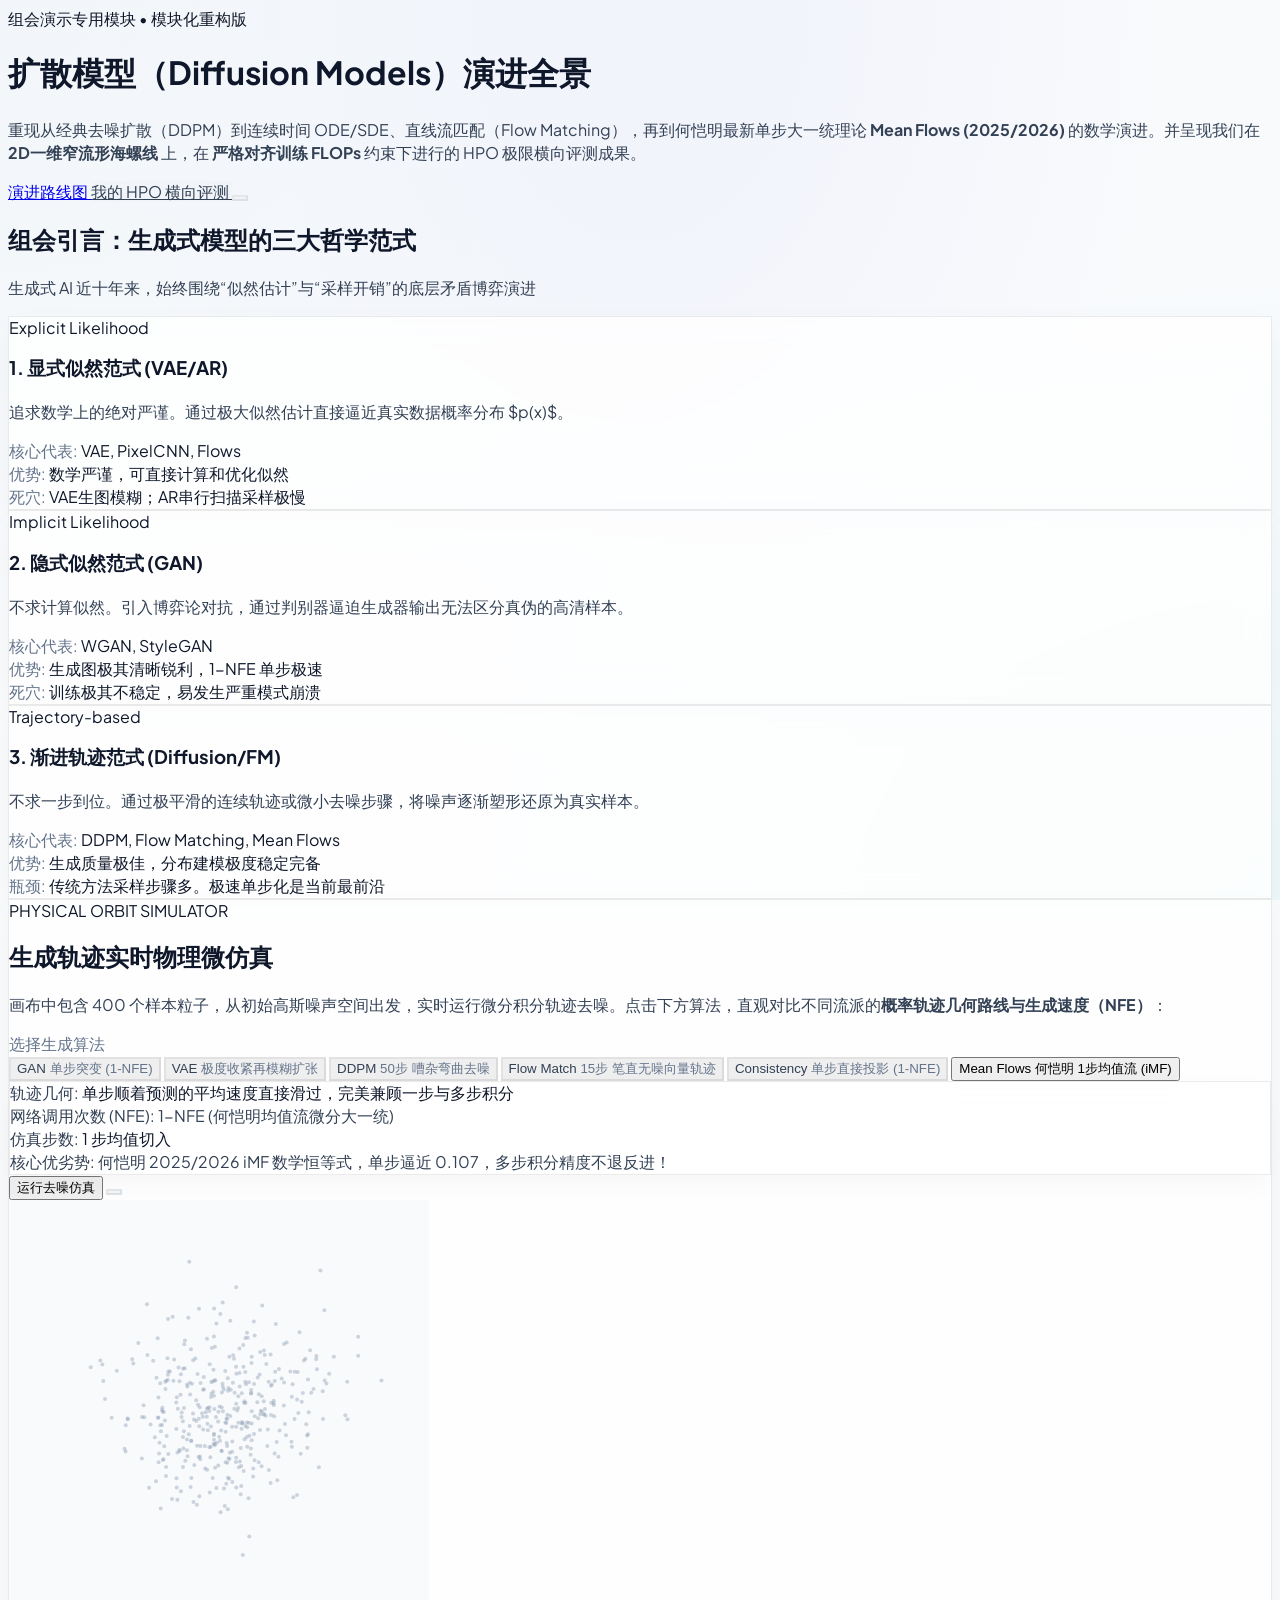
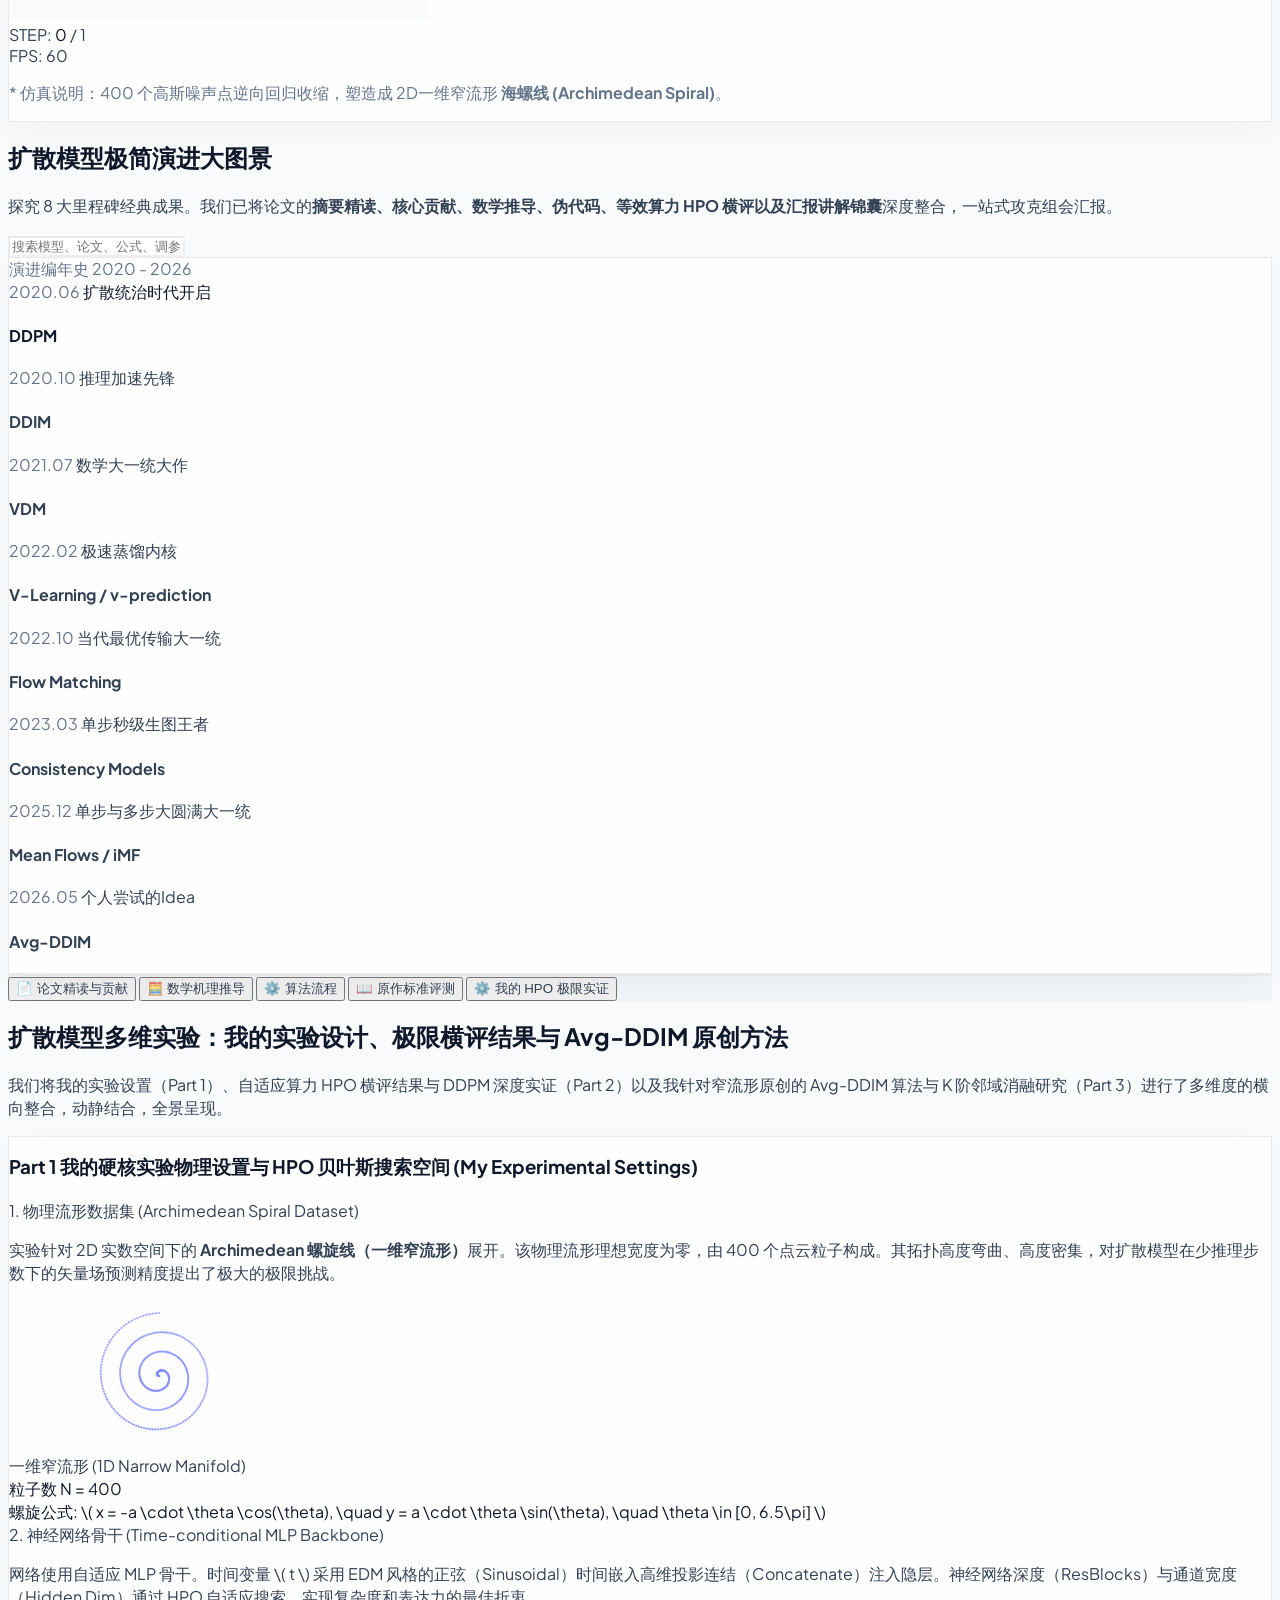
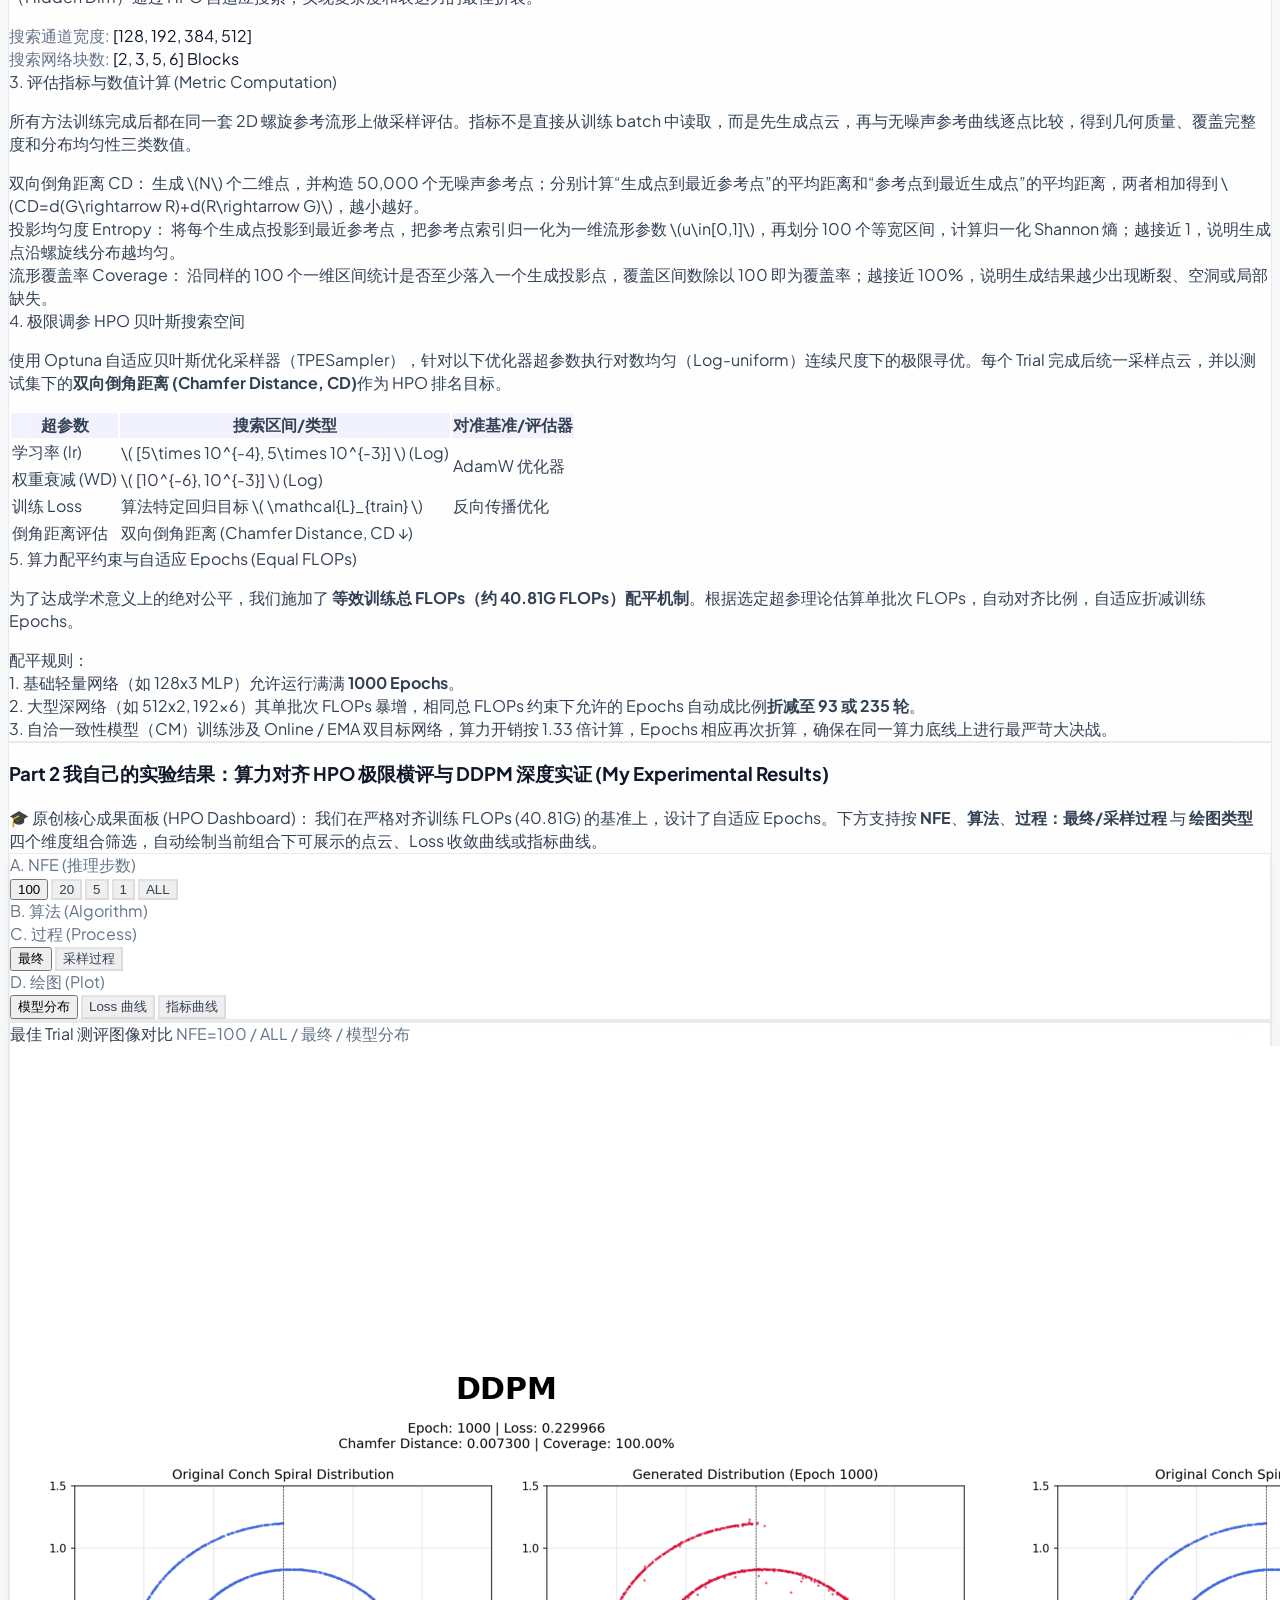
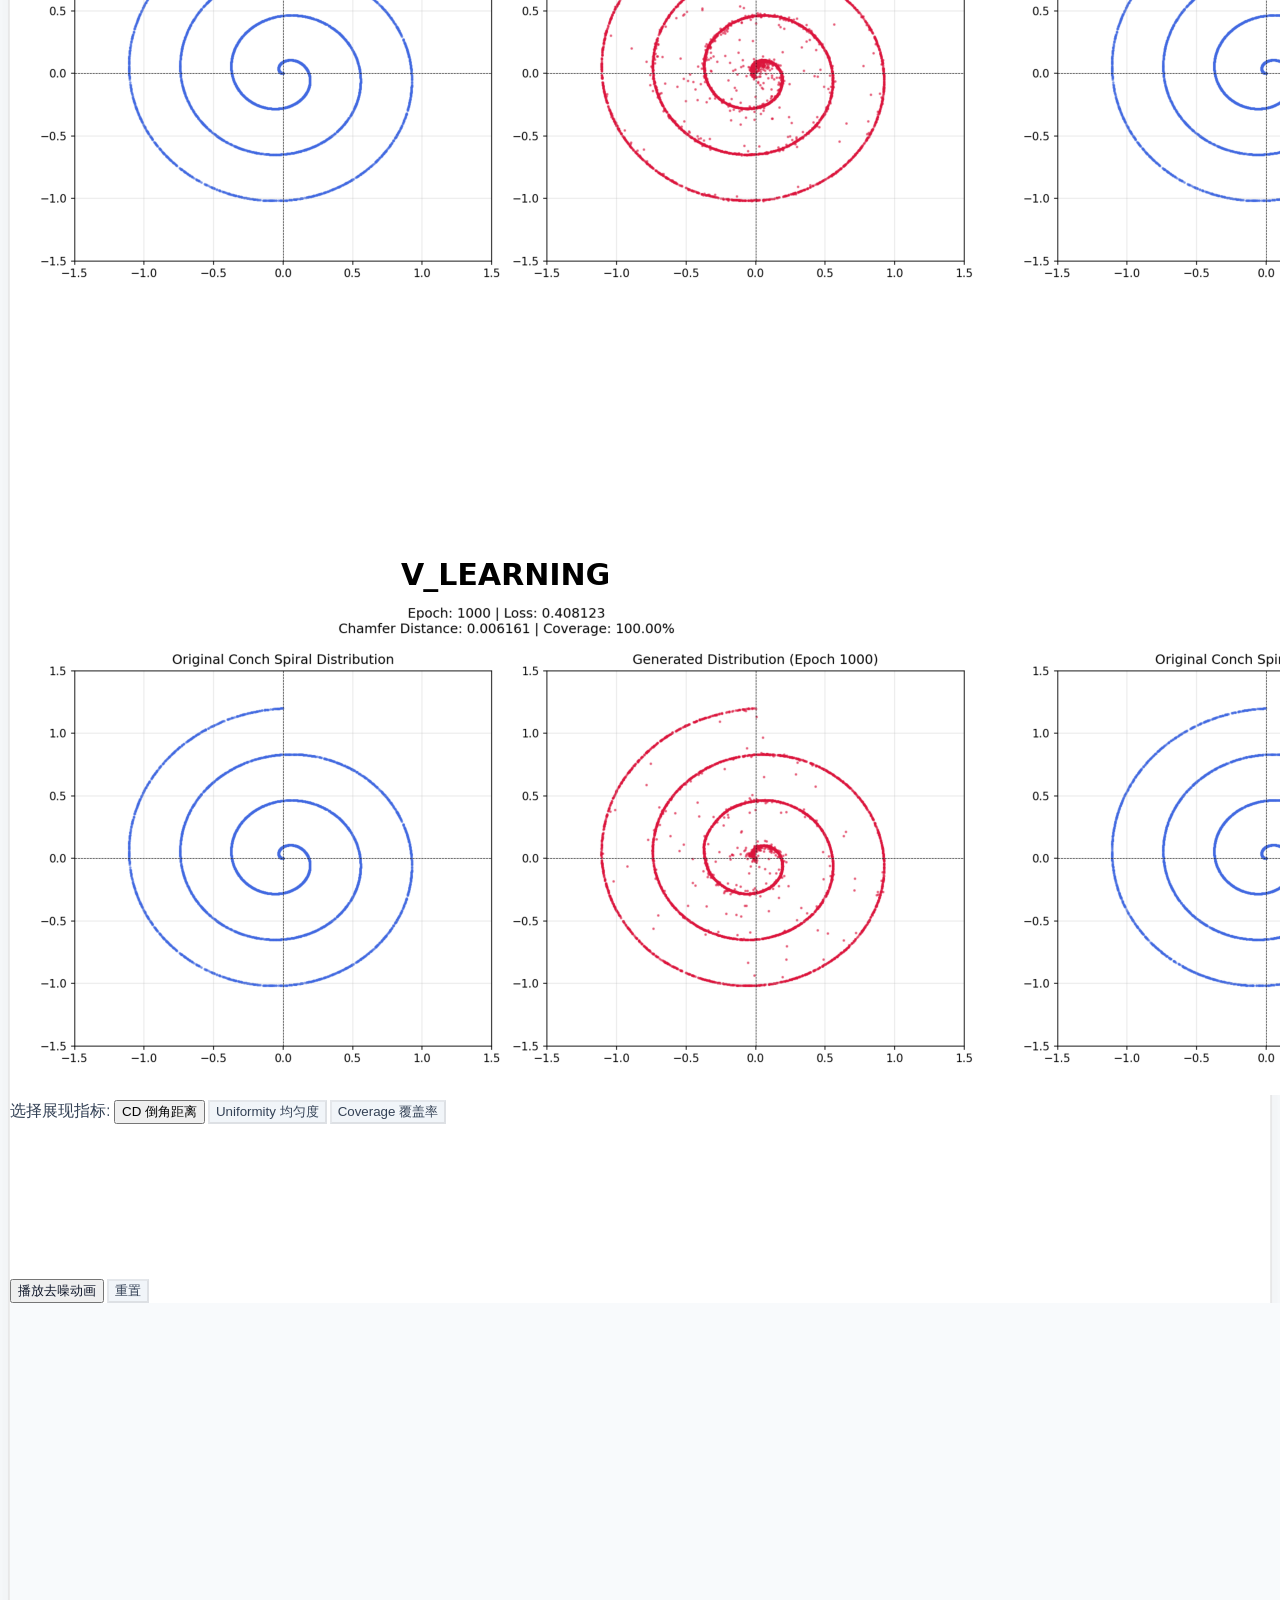
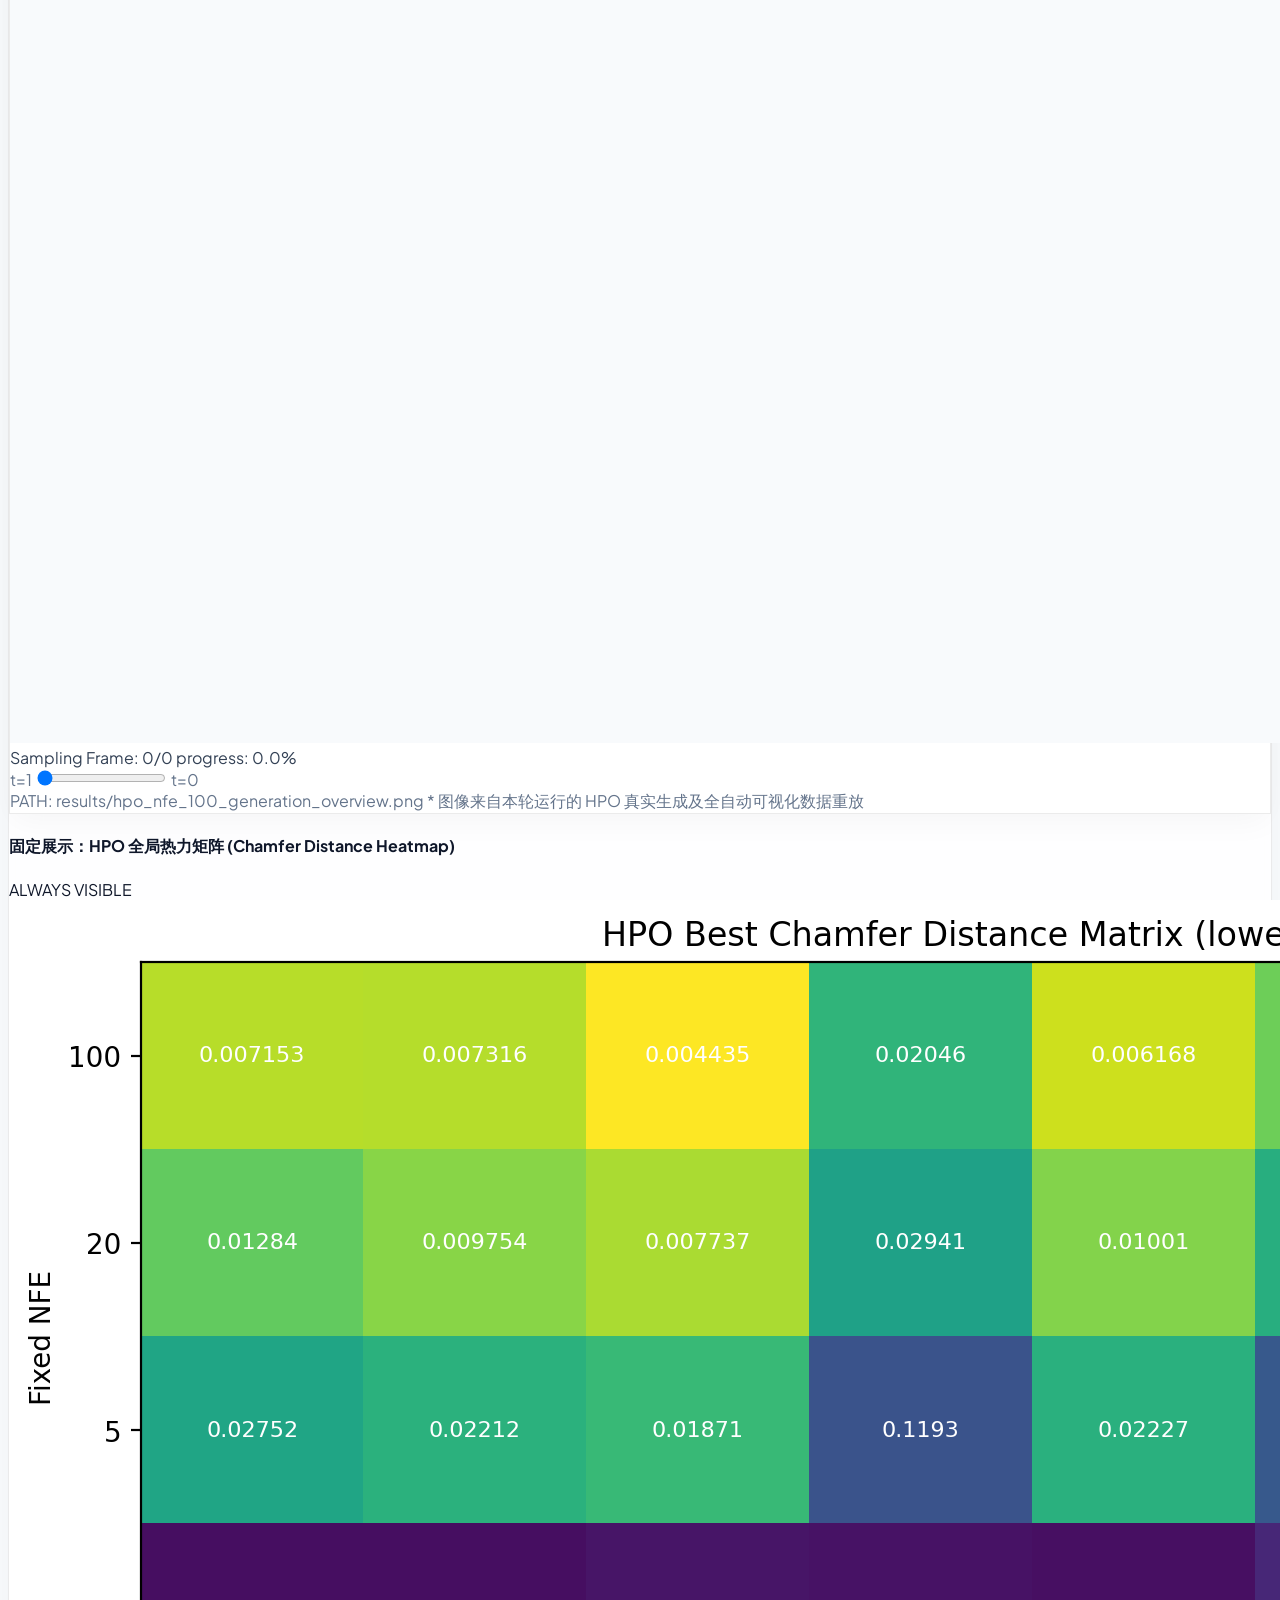
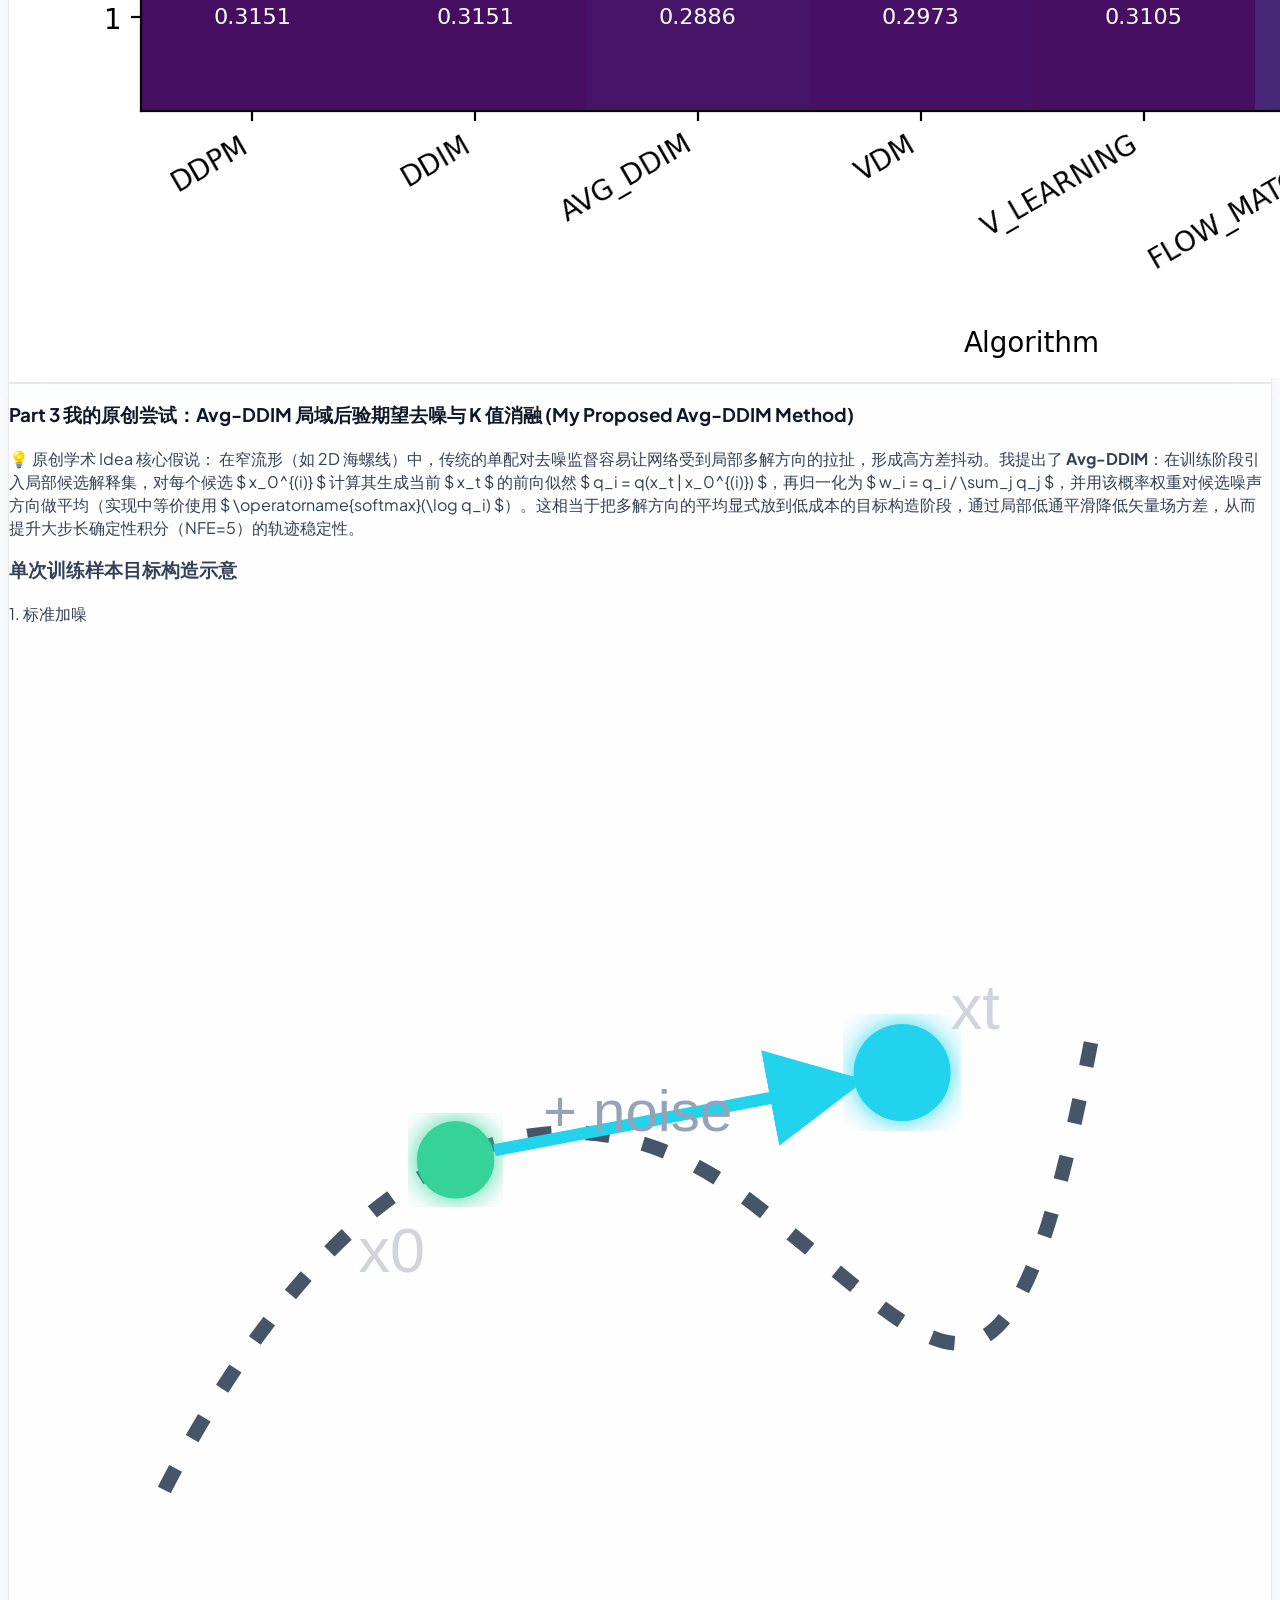
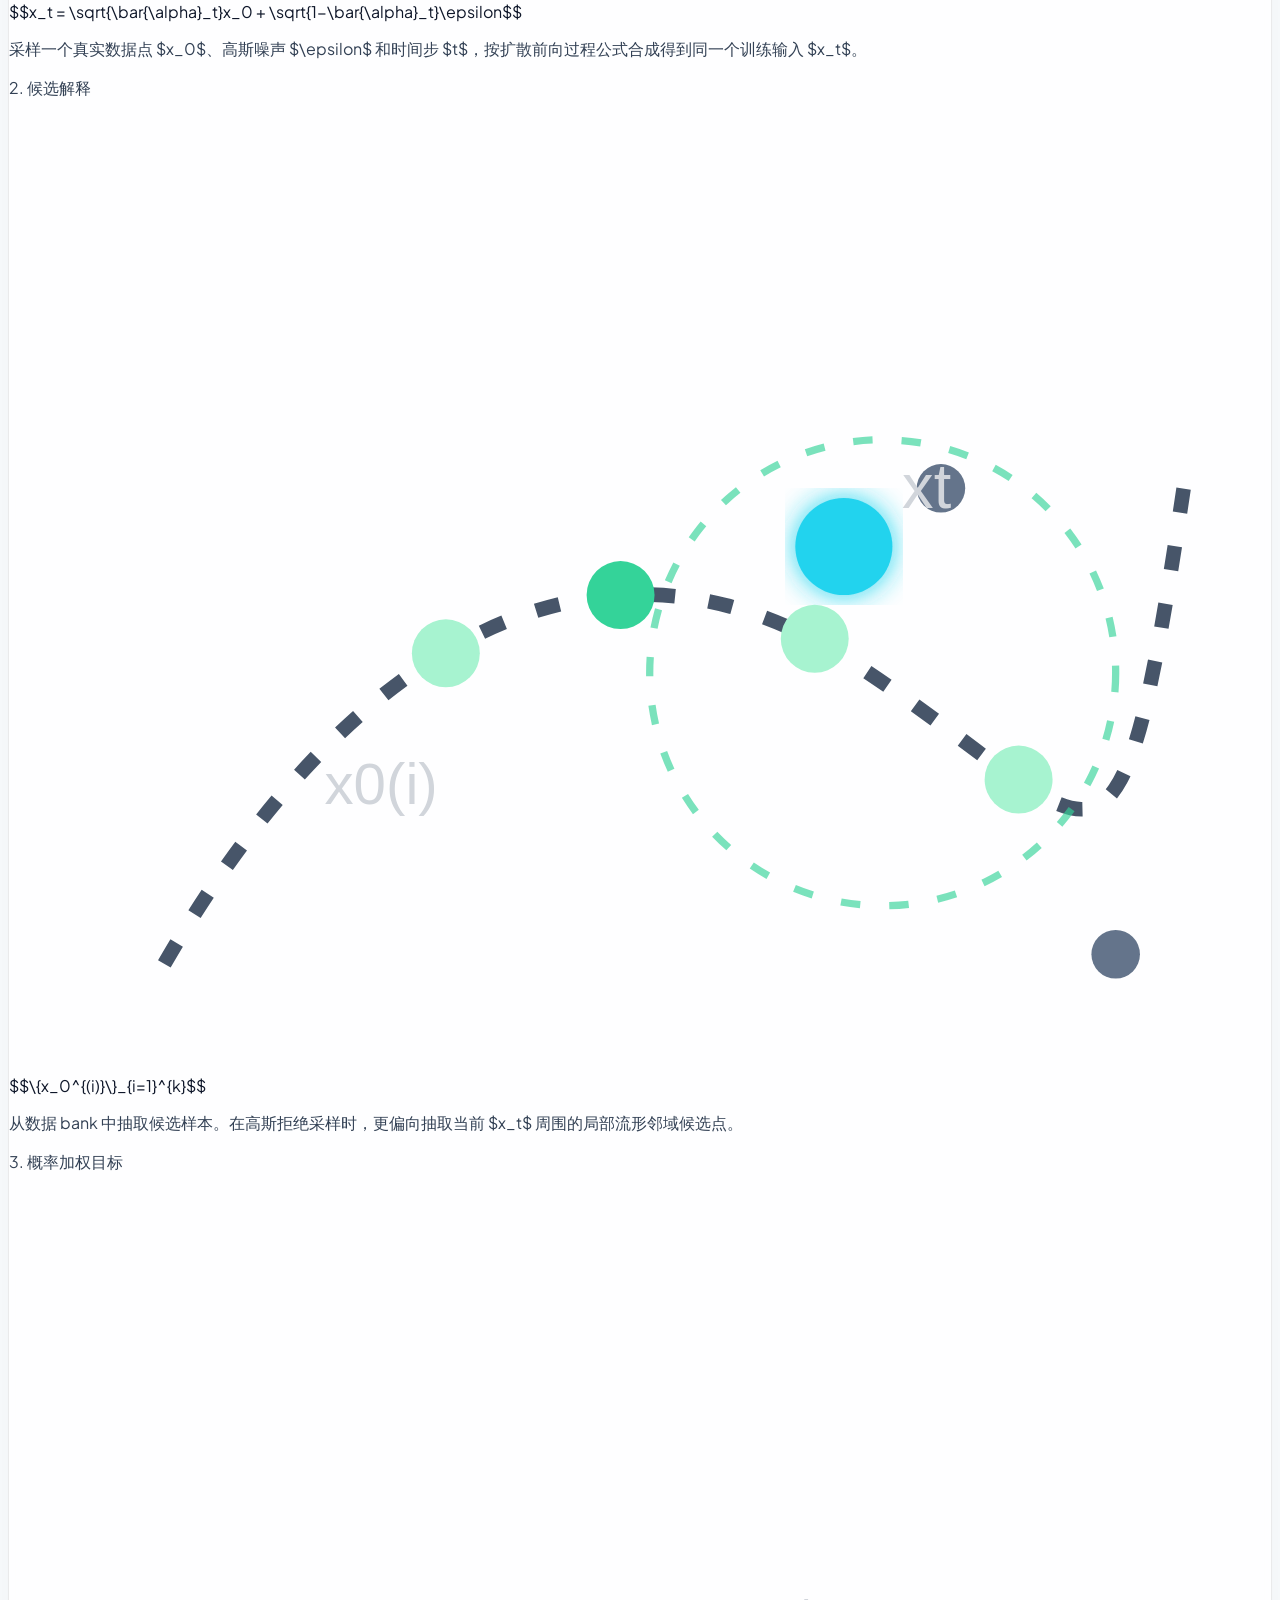
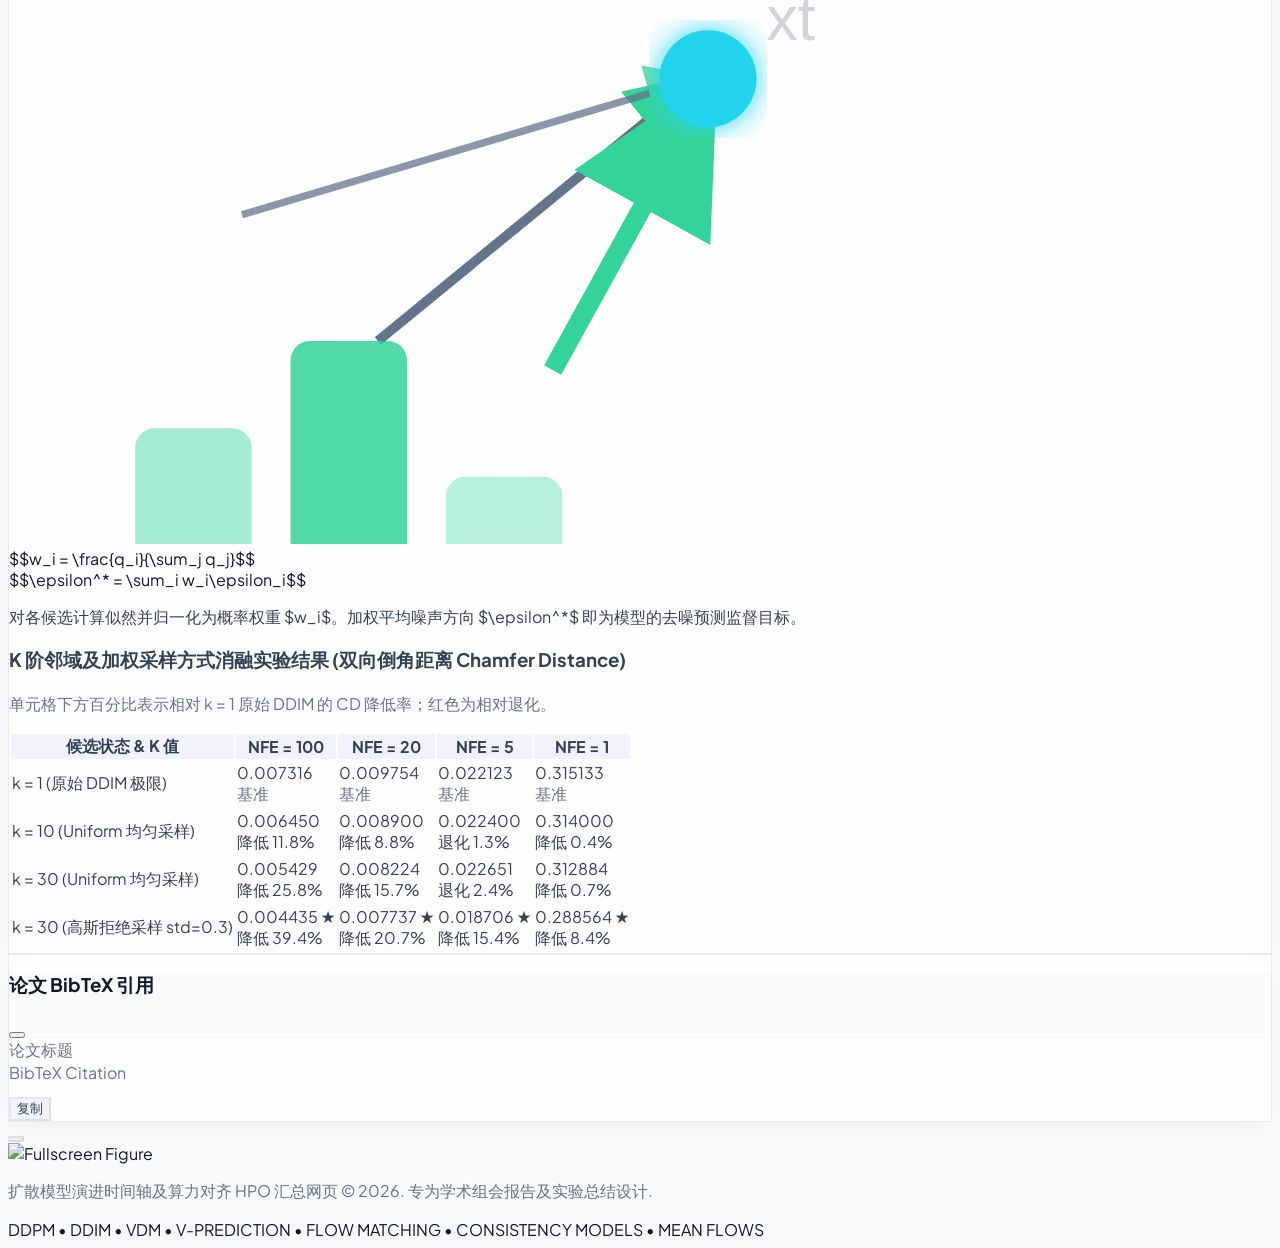
==== docs/index.html @ 42ee9899 "Deploy presentation to GitHub Pages Add a low-risk Pages artifact for the presentation while keeping" ====
<!DOCTYPE html>
<html lang="zh-CN" class="dark">
<head>
  <meta charset="UTF-8">
  <meta name="viewport" content="width=device-width, initial-scale=1.0">
  <title>组会汇报：扩散模型（Diffusion Models）演进全景与固定算力约束下 HPO 横向评测</title>
  
  <!-- 主题防闪烁初始化脚本 -->
  <script>
    (function() {
      const savedTheme = localStorage.getItem('theme');
      const systemDark = window.matchMedia('(prefers-color-scheme: dark)').matches;
      if (savedTheme === 'light' || (!savedTheme && !systemDark)) {
        document.documentElement.classList.remove('dark');
        document.documentElement.classList.add('light');
      } else {
        document.documentElement.classList.remove('light');
        document.documentElement.classList.add('dark');
      }
    })();
  </script>

  <!-- Tailwind CSS CDN -->
  <script src="https://cdn.tailwindcss.com"></script>
  <script>
    tailwind.config = {
      darkMode: 'class',
      theme: {
        extend: {
          colors: {
            brand: {
              explicit: '#10b981', // green (VAE)
              implicit: '#f43f5e', // rose (GAN)
              trajectory: '#f59e0b', // amber (Diffusion)
              unified: '#06b6d4', // cyan (Flow Matching)
              meanflow: '#6366f1', // indigo (Mean Flows)
              background: '#040711', // ultra deep dark blue-grey
              card: '#0b1120'
            }
          },
          fontFamily: {
            mono: ['"JetBrains Mono"', 'monospace'],
            sans: ['"Inter"', '"Plus Jakarta Sans"', 'sans-serif']
          }
        }
      }
    }
  </script>

  <!-- Google Fonts -->
  <link rel="preconnect" href="https://fonts.googleapis.com">
  <link rel="preconnect" href="https://fonts.gstatic.com" crossorigin>
  <link href="https://fonts.googleapis.com/css2?family=Inter:wght@300;400;500;600;700;800&family=Plus+Jakarta+Sans:wght@400;500;600;700;800&family=JetBrains+Mono:wght@400;500;600&display=swap" rel="stylesheet">

  <!-- Lucide Icons CDN -->
  <script src="https://unpkg.com/lucide@latest"></script>

  <!-- KaTeX CDN for math rendering -->
  <link rel="stylesheet" href="https://cdn.jsdelivr.net/npm/katex@0.16.9/dist/katex.min.css">
  <script defer src="https://cdn.jsdelivr.net/npm/katex@0.16.9/dist/katex.min.js"></script>
  <script defer src="https://cdn.jsdelivr.net/npm/katex@0.16.9/dist/contrib/auto-render.min.js" onload="renderMath()"></script>

  <!-- Custom Styles -->
  <link rel="stylesheet" href="css/style.css">
</head>
<body class="text-slate-100 min-h-screen antialiased selection:bg-cyan-500 selection:text-black">

  <!-- Header Banner -->
  <header class="relative border-b border-white/5 py-12 overflow-hidden">
    <div class="absolute inset-0 bg-[linear-gradient(to_right,rgba(255,255,255,0.015)_1px,transparent_1px),linear-gradient(to_bottom,rgba(255,255,255,0.015)_1px,transparent_1px)] bg-[size:3rem_3rem]"></div>
    <div class="absolute top-1/2 left-1/4 -translate-y-1/2 w-[500px] h-[500px] bg-indigo-500/5 rounded-full blur-3xl"></div>
    <div class="absolute top-1/3 right-1/4 -translate-y-1/2 w-[500px] h-[500px] bg-cyan-500/5 rounded-full blur-3xl"></div>
    
    <div class="max-w-7xl mx-auto px-6 relative z-10">
      <div class="flex flex-col md:flex-row md:items-center justify-between gap-6">
        <div>
          <div class="inline-flex items-center gap-2 px-3 py-1 rounded-full bg-indigo-500/10 border border-indigo-500/20 text-indigo-400 text-xs font-semibold uppercase tracking-wider mb-4">
            <i data-lucide="presentation" class="w-4 h-4 animate-pulse"></i> 组会演示专用模块 • 模块化重构版
          </div>
          <h1 class="text-3xl md:text-5xl font-extrabold tracking-tight bg-clip-text text-transparent bg-gradient-to-r from-white via-slate-200 to-slate-400">
            扩散模型（Diffusion Models）演进全景
          </h1>
          <p class="mt-3 text-slate-400 max-w-3xl text-base leading-relaxed">
            重现从经典去噪扩散（DDPM）到连续时间 ODE/SDE、直线流匹配（Flow Matching），再到何恺明最新单步大一统理论 <b>Mean Flows (2025/2026)</b> 的数学演进。并呈现我们在 <b class="text-cyan-400">2D一维窄流形海螺线</b> 上，在 <b>严格对齐训练 FLOPs</b> 约束下进行的 HPO 极限横向评测成果。
          </p>
        </div>
        <div class="flex flex-wrap md:flex-col lg:flex-row items-center gap-3 shrink-0">
          <a href="#timeline-section" class="px-5 py-3 rounded-lg bg-indigo-600 hover:bg-indigo-500 font-bold text-sm transition flex items-center justify-center gap-2 shadow-lg shadow-indigo-600/20">
            <i data-lucide="git-branch" class="w-4 h-4"></i> 演进路线图
          </a>
          <a href="#benchmark-section" class="px-5 py-3 rounded-lg bg-slate-800 hover:bg-slate-700 font-bold text-sm border border-white/5 transition flex items-center justify-center gap-2">
            <i data-lucide="line-chart" class="w-4 h-4"></i> 我的 HPO 横向评测
          </a>
          <button id="theme-toggle" onclick="toggleTheme()" class="p-3 rounded-lg bg-slate-800 hover:bg-slate-700 border border-white/5 text-slate-300 hover:text-white transition flex items-center justify-center" title="切换主题">
            <i data-lucide="sun" class="w-5 h-5 hidden dark:block"></i>
            <i data-lucide="moon" class="w-5 h-5 block dark:hidden"></i>
          </button>
        </div>
      </div>
    </div>
  </header>

  <main class="max-w-7xl mx-auto px-6 py-12 space-y-20">

    <!-- ======================================================= -->
    <!-- 🟢 BLOCK 1: INTRO (引言与沙盒微仿真) -->
    <!-- ======================================================= -->
    <div id="block-intro" class="space-y-20">

    <!-- 🧭 组会叙事开场：三大范式大格局 -->
    <section class="space-y-6">
      <div class="flex items-center gap-3">
        <div class="p-2 rounded-lg bg-indigo-500/10 text-indigo-400 border border-indigo-500/20">
          <i data-lucide="compass" class="w-6 h-6"></i>
        </div>
        <div>
          <h2 class="text-2xl font-bold text-white">组会引言：生成式模型的三大哲学范式</h2>
          <p class="text-sm text-slate-400">生成式 AI 近十年来，始终围绕“似然估计”与“采样开销”的底层矛盾博弈演进</p>
        </div>
      </div>

      <div class="grid grid-cols-1 md:grid-cols-3 gap-6">
        <!-- 显式似然 -->
        <div class="glass-panel rounded-xl p-6 relative overflow-hidden group hover:border-emerald-500/30 transition duration-300">
          <div class="absolute top-0 right-0 w-24 h-24 bg-emerald-500/5 rounded-full blur-2xl group-hover:bg-emerald-500/10 transition"></div>
          <div class="flex items-center justify-between mb-4">
            <span class="px-3 py-1 text-xs font-semibold bg-emerald-500/10 text-emerald-400 border border-emerald-500/20 rounded-full">Explicit Likelihood</span>
            <i data-lucide="binary" class="w-5 h-5 text-emerald-400"></i>
          </div>
          <h3 class="text-lg font-bold text-white group-hover:text-emerald-400 transition">1. 显式似然范式 (VAE/AR)</h3>
          <p class="text-slate-400 text-xs mt-2 leading-relaxed">
            追求数学上的绝对严谨。通过极大似然估计直接逼近真实数据概率分布 $p(x)$。
          </p>
          <div class="mt-4 pt-4 border-t border-white/5 space-y-1 text-[11px]">
            <div class="flex justify-between"><span class="text-slate-500">核心代表:</span> <span class="text-slate-200">VAE, PixelCNN, Flows</span></div>
            <div class="flex justify-between"><span class="text-slate-500">优势:</span> <span class="text-emerald-400">数学严谨，可直接计算和优化似然</span></div>
            <div class="flex justify-between"><span class="text-slate-500">死穴:</span> <span class="text-rose-400">VAE生图模糊；AR串行扫描采样极慢</span></div>
          </div>
        </div>

        <!-- 隐式似然 -->
        <div class="glass-panel rounded-xl p-6 relative overflow-hidden group hover:border-rose-500/30 transition duration-300">
          <div class="absolute top-0 right-0 w-24 h-24 bg-rose-500/5 rounded-full blur-2xl group-hover:bg-rose-500/10 transition"></div>
          <div class="flex items-center justify-between mb-4">
            <span class="px-3 py-1 text-xs font-semibold bg-rose-500/10 text-rose-400 border border-rose-500/20 rounded-full">Implicit Likelihood</span>
            <i data-lucide="swords" class="w-5 h-5 text-rose-400"></i>
          </div>
          <h3 class="text-lg font-bold text-white group-hover:text-rose-400 transition">2. 隐式似然范式 (GAN)</h3>
          <p class="text-slate-400 text-xs mt-2 leading-relaxed">
            不求计算似然。引入博弈论对抗，通过判别器逼迫生成器输出无法区分真伪的高清样本。
          </p>
          <div class="mt-4 pt-4 border-t border-white/5 space-y-1 text-[11px]">
            <div class="flex justify-between"><span class="text-slate-500">核心代表:</span> <span class="text-slate-200">WGAN, StyleGAN</span></div>
            <div class="flex justify-between"><span class="text-slate-500">优势:</span> <span class="text-emerald-400">生成图极其清晰锐利，1-NFE 单步极速</span></div>
            <div class="flex justify-between"><span class="text-slate-500">死穴:</span> <span class="text-rose-400">训练极其不稳定，易发生严重模式崩溃</span></div>
          </div>
        </div>

        <!-- 轨迹演化 -->
        <div class="glass-panel rounded-xl p-6 relative overflow-hidden group hover:border-cyan-500/30 transition duration-300">
          <div class="absolute top-0 right-0 w-24 h-24 bg-cyan-500/5 rounded-full blur-2xl group-hover:bg-cyan-500/10 transition"></div>
          <div class="flex items-center justify-between mb-4">
            <span class="px-3 py-1 text-xs font-semibold bg-cyan-500/10 text-cyan-400 border border-cyan-500/20 rounded-full">Trajectory-based</span>
            <i data-lucide="trending-up" class="w-5 h-5 text-cyan-400"></i>
          </div>
          <h3 class="text-lg font-bold text-white group-hover:text-cyan-400 transition">3. 渐进轨迹范式 (Diffusion/FM)</h3>
          <p class="text-slate-400 text-xs mt-2 leading-relaxed">
            不求一步到位。通过极平滑的连续轨迹或微小去噪步骤，将噪声逐渐塑形还原为真实样本。
          </p>
          <div class="mt-4 pt-4 border-t border-white/5 space-y-1 text-[11px]">
            <div class="flex justify-between"><span class="text-slate-500">核心代表:</span> <span class="text-slate-200">DDPM, Flow Matching, Mean Flows</span></div>
            <div class="flex justify-between"><span class="text-slate-500">优势:</span> <span class="text-emerald-400">生成质量极佳，分布建模极度稳定完备</span></div>
            <div class="flex justify-between"><span class="text-slate-500">瓶颈:</span> <span class="text-rose-400">传统方法采样步骤多。极速单步化是当前最前沿</span></div>
          </div>
        </div>
      </div>
    </section>

    <!-- 🎮 组会硬核炸点：轨迹微仿真沙盒 -->
    <section id="sandbox-section" class="glass-panel rounded-2xl p-6 md:p-8 relative overflow-hidden">
      <div class="absolute top-0 left-0 w-64 h-64 bg-indigo-500/5 rounded-full blur-3xl pointer-events-none"></div>
      
      <div class="flex flex-col lg:flex-row gap-8">
        <!-- 控制面板 -->
        <div class="lg:w-1/3 flex flex-col justify-between space-y-6">
          <div>
            <div class="inline-flex items-center gap-1.5 px-2.5 py-0.5 rounded-full bg-indigo-500/10 border border-indigo-500/20 text-indigo-400 text-[10px] font-mono mb-3">
              <span class="w-1.5 h-1.5 rounded-full bg-indigo-400 animate-pulse"></span> PHYSICAL ORBIT SIMULATOR
            </div>
            <h2 class="text-2xl font-bold text-white">生成轨迹实时物理微仿真</h2>
            <p class="text-xs text-slate-400 mt-1.5 leading-relaxed">
              画布中包含 400 个样本粒子，从初始高斯噪声空间出发，实时运行微分积分轨迹去噪。点击下方算法，直观对比不同流派的<b>概率轨迹几何路线与生成速度（NFE）</b>：
            </p>
          </div>

          <!-- 模型选择器 -->
          <div class="space-y-2">
            <label class="text-[10px] font-bold text-slate-500 uppercase tracking-wider block">选择生成算法</label>
            <div class="grid grid-cols-2 gap-2">
              <button onclick="selectParadigm('gan')" id="btn-gan" class="paradigm-btn px-3 py-2 rounded-lg text-left text-xs font-semibold border border-white/5 bg-slate-800/40 hover:bg-slate-800/80 text-slate-300 transition flex flex-col gap-0.5">
                <span class="flex items-center gap-1"><span class="w-1.5 h-1.5 rounded-full bg-rose-500"></span> GAN</span>
                <span class="text-[9px] text-slate-500 font-normal">单步突变 (1-NFE)</span>
              </button>
              <button onclick="selectParadigm('vae')" id="btn-vae" class="paradigm-btn px-3 py-2 rounded-lg text-left text-xs font-semibold border border-white/5 bg-slate-800/40 hover:bg-slate-800/80 text-slate-300 transition flex flex-col gap-0.5">
                <span class="flex items-center gap-1"><span class="w-1.5 h-1.5 rounded-full bg-emerald-500"></span> VAE</span>
                <span class="text-[9px] text-slate-500 font-normal">极度收紧再模糊扩张</span>
              </button>
              <button onclick="selectParadigm('diffusion')" id="btn-diffusion" class="paradigm-btn px-3 py-2 rounded-lg text-left text-xs font-semibold border border-white/5 bg-slate-800/40 hover:bg-slate-800/80 text-slate-300 transition flex flex-col gap-0.5">
                <span class="flex items-center gap-1"><span class="w-1.5 h-1.5 rounded-full bg-amber-500"></span> DDPM</span>
                <span class="text-[9px] text-slate-500 font-normal">50步 嘈杂弯曲去噪</span>
              </button>
              <button onclick="selectParadigm('flow-matching')" id="btn-flow-matching" class="paradigm-btn px-3 py-2 rounded-lg text-left text-xs font-semibold border border-white/5 bg-slate-800/40 hover:bg-slate-800/80 text-slate-300 transition flex flex-col gap-0.5">
                <span class="flex items-center gap-1"><span class="w-1.5 h-1.5 rounded-full bg-cyan-400"></span> Flow Match</span>
                <span class="text-[9px] text-slate-500 font-normal">15步 笔直无噪向量轨迹</span>
              </button>
              <button onclick="selectParadigm('consistency')" id="btn-consistency" class="paradigm-btn px-3 py-2 rounded-lg text-left text-xs font-semibold border border-white/5 bg-slate-800/40 hover:bg-slate-800/80 text-slate-300 transition flex flex-col gap-0.5">
                <span class="flex items-center gap-1"><span class="w-1.5 h-1.5 rounded-full bg-indigo-400"></span> Consistency</span>
                <span class="text-[9px] text-slate-500 font-normal">单步直接投影 (1-NFE)</span>
              </button>
              <button onclick="selectParadigm('mean-flows')" id="btn-mean-flows" class="paradigm-btn px-3 py-2 rounded-lg text-left text-xs font-semibold border border-indigo-500/30 bg-indigo-500/10 hover:bg-indigo-500/20 text-indigo-300 transition flex flex-col gap-0.5 ring-1 ring-indigo-500/30">
                <span class="flex items-center gap-1"><span class="w-1.5 h-1.5 rounded-full bg-indigo-400 animate-ping"></span> Mean Flows</span>
                <span class="text-[9px] text-indigo-400 font-semibold">何恺明 1步均值流 (iMF)</span>
              </button>
            </div>
          </div>

          <!-- 控制和反馈 -->
          <div class="space-y-4">
            <div class="glass-panel rounded-lg p-3 text-[11px] space-y-2 border border-white/5 font-mono">
              <div class="flex justify-between text-slate-400 gap-2">
                <span class="shrink-0 whitespace-nowrap">轨迹几何:</span>
                <span id="info-trajectory" class="text-white font-sans text-right">-</span>
              </div>
              <div class="flex justify-between text-slate-400 gap-2">
                <span class="shrink-0 whitespace-nowrap">网络调用次数 (NFE):</span>
                <span id="info-nfe" class="text-cyan-400 font-bold text-right">-</span>
              </div>
              <div class="flex justify-between text-slate-400 gap-2">
                <span class="shrink-0 whitespace-nowrap">仿真步数:</span>
                <span id="info-speed" class="text-white font-sans text-right">-</span>
              </div>
              <div class="flex flex-col gap-1 text-slate-400 pt-1.5 border-t border-white/5">
                <span class="shrink-0 whitespace-nowrap">核心优劣势:</span>
                <span id="info-painpoint" class="text-amber-400 font-sans text-left leading-relaxed">-</span>
              </div>
            </div>

            <div class="flex gap-2">
              <button onclick="startSimulation()" class="flex-1 py-2.5 px-4 rounded-lg bg-cyan-500 hover:bg-cyan-400 text-black font-bold text-xs transition flex items-center justify-center gap-1.5">
                <i data-lucide="play" class="w-3.5 h-3.5"></i> 运行去噪仿真
              </button>
              <button onclick="resetSimulation()" class="p-2.5 rounded-lg bg-slate-800 hover:bg-slate-700 border border-white/5 text-slate-300 transition">
                <i data-lucide="refresh-cw" class="w-3.5 h-3.5"></i>
              </button>
            </div>
          </div>
        </div>

        <!-- 仿真画布 -->
        <div class="flex-1 relative flex flex-col items-center justify-center">
          <div class="relative w-full max-w-[420px] aspect-square rounded-xl overflow-hidden bg-[#020408] border border-white/5 shadow-inner">
            <canvas id="simulator-canvas" width="420" height="420" class="w-full h-full block"></canvas>
            <div class="absolute bottom-3 left-3 flex items-center gap-2 px-2 py-0.5 rounded bg-black/70 backdrop-blur-md border border-white/5 text-[9px] font-mono text-slate-400">
              <span class="w-1.5 h-1.5 rounded-full bg-cyan-500 animate-pulse"></span>
              STEP: <span id="sim-step" class="text-white">0</span> / <span id="sim-total-steps">0</span>
            </div>
            <div class="absolute top-3 right-3 px-2 py-0.5 rounded bg-black/70 backdrop-blur-md border border-white/5 text-[9px] font-mono text-slate-400">
              FPS: <span id="sim-fps" class="text-emerald-400">60</span>
            </div>
          </div>
          <p class="text-[10px] text-slate-500 mt-2 text-center leading-relaxed">
            * 仿真说明：400 个高斯噪声点逆向回归收缩，塑造成 2D一维窄流形 <b class="text-indigo-400">海螺线 (Archimedean Spiral)</b>。
          </p>
        </div>
      </div>
    </section>

    </div>


    <!-- ======================================================= -->
    <!-- 🔵 BLOCK 2: 演进路线 (学术里程碑与演进图景) -->
    <!-- ======================================================= -->
    <div id="block-evolution" class="space-y-20">

<!-- 📅 Academic Milestones Widescreen Presentation Deck (扩散模型演进大图景学术幻灯系统) -->
    <section id="timeline-section" class="space-y-6 pt-4">
      <div class="flex flex-col md:flex-row gap-4 justify-between items-start md:items-center">
        <div>
          <h2 class="text-2xl font-extrabold text-white flex items-center gap-2.5">
            <i data-lucide="git-merge" class="w-7 h-7 text-indigo-400"></i> 扩散模型极简演进大图景
          </h2>
          <p class="text-sm text-slate-400 mt-1">探究 8 大里程碑经典成果。我们已将论文的<b>摘要精读、核心贡献、数学推导、伪代码、等效算力 HPO 横评以及汇报讲解锦囊</b>深度整合，一站式攻克组会汇报。</p>
        </div>
        
        <!-- Filter and Search -->
        <div class="w-full md:w-auto flex flex-col sm:flex-row gap-3">
          <div class="relative min-w-[280px]">
            <i data-lucide="search" class="w-4 h-4 absolute left-3 top-1/2 -translate-y-1/2 text-slate-400"></i>
            <input type="text" id="search-input" oninput="filterTimeline()" placeholder="搜索模型、论文、公式、调参细节..." class="w-full pl-10 pr-4 py-2 bg-slate-900 border border-white/10 rounded-lg text-xs text-white placeholder-slate-500 focus:outline-none focus:border-cyan-500/50 transition">
          </div>
        </div>
      </div>

      <!-- MASTER WIDESCREEN PRESENTATION WORKSPACE -->
      <div class="grid grid-cols-1 lg:grid-cols-12 gap-6 items-start">
        
        <!-- Left Column (Col 1-3): Chronological Timeline Navigation Sidebar -->
        <div class="lg:col-span-3 space-y-4">
          <div class="glass-panel rounded-2xl p-4 border border-white/5 space-y-3 shrink-0">
            <div class="text-[10px] font-bold text-slate-500 uppercase tracking-widest flex items-center justify-between px-1">
              <span>演进编年史</span>
              <span class="text-indigo-400 font-mono">2020 - 2026</span>
            </div>
            
            <!-- Vertical Chronology Navigation List -->
            <div class="relative space-y-2.5" id="sidebar-timeline-nav">
              <!-- Dynamically populated by app.js -->
            </div>
          </div>
        </div>

        <!-- Right Column (Col 4-12): Immersive Milestone Deep-Dive Card Hub -->
        <div class="lg:col-span-9 space-y-4">
          <!-- Active Milestone Header Card -->
          <div id="deck-paper-header" class="glass-panel rounded-2xl p-6 relative overflow-hidden border border-indigo-500/20 bg-indigo-500/5">
            <!-- Dynamically populated by app.js -->
          </div>

          <!-- Academic Slide Deck Tabs -->
          <div class="flex flex-wrap bg-slate-950/80 p-1 rounded-xl border border-white/5 text-xs font-bold font-sans gap-1 shrink-0" id="deck-tabs">
            <button onclick="switchDeckTab('abstract')" id="deck-tab-btn-abstract" class="deck-tab-btn px-4 py-2.5 rounded-lg text-slate-400 hover:text-slate-200 transition flex items-center gap-1.5">
              <i data-lucide="file-text" class="w-4 h-4"></i> 📄 论文精读与贡献
            </button>
            <button onclick="switchDeckTab('math')" id="deck-tab-btn-math" class="deck-tab-btn px-4 py-2.5 rounded-lg text-slate-400 hover:text-slate-200 transition flex items-center gap-1.5">
              <i data-lucide="calculator" class="w-4 h-4"></i> 🧮 数学机理推导
            </button>
            <button onclick="switchDeckTab('algorithm')" id="deck-tab-btn-algorithm" class="deck-tab-btn px-4 py-2.5 rounded-lg text-slate-400 hover:text-slate-200 transition flex items-center gap-1.5">
              <i data-lucide="cpu" class="w-4 h-4"></i> ⚙️ 算法流程
            </button>
            <button onclick="switchDeckTab('original_benchmarks')" id="deck-tab-btn-original_benchmarks" class="deck-tab-btn px-4 py-2.5 rounded-lg text-slate-400 hover:text-slate-200 transition flex items-center gap-1.5">
              <i data-lucide="book-open" class="w-4 h-4"></i> 📖 原作标准评测
            </button>
            <button onclick="switchDeckTab('replicated_benchmarks')" id="deck-tab-btn-replicated_benchmarks" class="deck-tab-btn px-4 py-2.5 rounded-lg text-slate-400 hover:text-slate-200 transition flex items-center gap-1.5">
              <i data-lucide="line-chart" class="w-4 h-4"></i> ⚙️ 我的 HPO 极限实证
            </button>
          </div>

          <!-- Active Slide Tab Viewport Panel -->
          <div id="deck-content-viewport" class="min-h-[460px]">
            <!-- Dynamically populated by app.js -->
          </div>
        </div>

      </div>
    </section>

    </div>


    <!-- ======================================================= -->
    <!-- 🟣 BLOCK 3: 我的实验 (实验设计与 HPO 极限实证) -->
    <!-- ======================================================= -->
    <div id="block-my-experiments" class="space-y-20">

<!-- 📊 多维实验成果展区：经典文献原文 vs. 我的极限调参实证 -->
    <section id="benchmark-section" class="space-y-12">
      <div class="flex items-center gap-3">
        <div class="p-2 rounded-lg bg-cyan-500/10 text-cyan-400 border border-cyan-500/20">
          <i data-lucide="line-chart" class="w-6 h-6"></i>
        </div>
        <div>
          <h2 class="text-3xl font-extrabold text-white tracking-tight">扩散模型多维实验：我的实验设计、极限横评结果与 Avg-DDIM 原创方法</h2>
          <p class="text-sm text-slate-400">我们将我的实验设置（Part 1）、自适应算力 HPO 横评结果与 DDPM 深度实证（Part 2）以及我针对窄流形原创的 Avg-DDIM 算法与 K 阶邻域消融研究（Part 3）进行了多维度的横向整合，动静结合，全景呈现。</p>
        </div>
      </div>

      <!-- ========================================== -->
      <!-- 📘 板块一：我的硬核实验物理设置与 HPO 贝叶斯搜索空间 -->
      <!-- ========================================== -->
      <div class="glass-panel rounded-2xl p-6 border border-white/5 space-y-6">
        <h3 class="text-lg font-bold text-white flex items-center gap-2 border-b border-white/5 pb-3">
          <span class="px-2 py-0.5 bg-indigo-500/20 text-indigo-300 border border-indigo-500/30 rounded text-xs font-mono font-bold">Part 1</span>
          我的硬核实验物理设置与 HPO 贝叶斯搜索空间 (My Experimental Settings)
        </h3>
        
        <div class="grid grid-cols-1 lg:grid-cols-12 gap-6">
          <!-- Left 6 columns: Experimental Design Cards -->
          <div class="lg:col-span-6 space-y-4">
            <div class="bg-black/30 rounded-xl p-4 border border-white/5 space-y-2.5">
              <span class="text-xs font-bold text-slate-400 uppercase tracking-wider block">1. 物理流形数据集 (Archimedean Spiral Dataset)</span>
              <p class="text-[11px] text-slate-400 leading-relaxed">
                实验针对 2D 实数空间下的 <b>Archimedean 螺旋线（一维窄流形）</b>展开。该物理流形理想宽度为零，由 400 个点云粒子构成。其拓扑高度弯曲、高度密集，对扩散模型在少推理步数下的矢量场预测精度提出了极大的极限挑战。
              </p>
              
              <!-- 嵌入螺旋线交互式画布 -->
              <div class="relative w-full h-36 bg-slate-950/45 rounded-lg border border-white/5 overflow-hidden group">
                <canvas id="dataset-spiral-canvas" class="w-full h-full block cursor-crosshair"></canvas>
                <div class="absolute top-2 left-2 flex items-center gap-1.5 px-2 py-0.5 rounded bg-black/60 backdrop-blur-md border border-white/5 text-[9px] font-mono text-slate-400">
                  <span class="w-1.5 h-1.5 rounded-full bg-indigo-500 animate-pulse"></span>
                  一维窄流形 (1D Narrow Manifold)
                </div>
                <div class="absolute bottom-2 right-2 text-[9px] font-mono text-indigo-400 bg-black/60 backdrop-blur-md px-1.5 py-0.5 rounded border border-white/5 opacity-80 group-hover:opacity-100 transition-opacity">
                  粒子数 N = 400
                </div>
                <div id="spiral-coords-tooltip" class="absolute pointer-events-none hidden bg-black/95 border border-indigo-500/30 text-indigo-300 text-[10px] font-mono p-2 rounded shadow-xl shadow-indigo-500/10 z-50"></div>
              </div>

              <div class="bg-slate-950/60 p-2.5 rounded-lg border border-white/5 flex items-center justify-center">
                <span class="text-xs text-indigo-400 font-mono">
                  螺旋公式: \( x = -a \cdot \theta \cos(\theta), \quad y = a \cdot \theta \sin(\theta), \quad \theta \in [0, 6.5\pi] \)
                </span>
              </div>
            </div>

            <div class="bg-black/30 rounded-xl p-4 border border-white/5 space-y-2.5">
              <span class="text-xs font-bold text-slate-400 uppercase tracking-wider block">2. 神经网络骨干 (Time-conditional MLP Backbone)</span>
              <p class="text-[11px] text-slate-400 leading-relaxed">
                网络使用自适应 MLP 骨干。时间变量 \( t \) 采用 EDM 风格的正弦（Sinusoidal）时间嵌入高维投影连结（Concatenate）注入隐层。神经网络深度（ResBlocks）与通道宽度（Hidden Dim）通过 HPO 自适应搜索，实现复杂度和表达力的最佳折衷。
              </p>
              <div class="grid grid-cols-2 gap-2 text-[10px] text-slate-400 font-mono">
                <div class="bg-slate-950/40 p-2 rounded border border-white/5">
                  <span class="text-slate-500 block">搜索通道宽度:</span>
                  <span class="text-white font-semibold">[128, 192, 384, 512]</span>
                </div>
                <div class="bg-slate-950/40 p-2 rounded border border-white/5">
                  <span class="text-slate-500 block">搜索网络块数:</span>
                  <span class="text-white font-semibold">[2, 3, 5, 6] Blocks</span>
                </div>
              </div>
            </div>

            <div class="bg-black/30 rounded-xl p-4 border border-white/5 space-y-2.5">
              <span class="text-xs font-bold text-slate-400 uppercase tracking-wider block">3. 评估指标与数值计算 (Metric Computation)</span>
              <p class="text-[11px] text-slate-400 leading-relaxed">
                所有方法训练完成后都在同一套 2D 螺旋参考流形上做采样评估。指标不是直接从训练 batch 中读取，而是先生成点云，再与无噪声参考曲线逐点比较，得到几何质量、覆盖完整度和分布均匀性三类数值。
              </p>
              <div class="space-y-1.5 text-[10px] text-slate-400 font-sans leading-relaxed">
                <div class="bg-slate-950/40 p-2 rounded border border-white/5">
                  <span class="text-amber-300 font-semibold">双向倒角距离 CD：</span>
                  生成 \(N\) 个二维点，并构造 50,000 个无噪声参考点；分别计算“生成点到最近参考点”的平均距离和“参考点到最近生成点”的平均距离，两者相加得到 \(CD=d(G\rightarrow R)+d(R\rightarrow G)\)，越小越好。
                </div>
                <div class="bg-slate-950/40 p-2 rounded border border-white/5">
                  <span class="text-cyan-300 font-semibold">投影均匀度 Entropy：</span>
                  将每个生成点投影到最近参考点，把参考点索引归一化为一维流形参数 \(u\in[0,1]\)，再划分 100 个等宽区间，计算归一化 Shannon 熵；越接近 1，说明生成点沿螺旋线分布越均匀。
                </div>
                <div class="bg-slate-950/40 p-2 rounded border border-white/5">
                  <span class="text-indigo-300 font-semibold">流形覆盖率 Coverage：</span>
                  沿同样的 100 个一维区间统计是否至少落入一个生成投影点，覆盖区间数除以 100 即为覆盖率；越接近 100%，说明生成结果越少出现断裂、空洞或局部缺失。
                </div>
              </div>
            </div>
          </div>

          <!-- Right 6 columns: HPO Space & Comput-aware Alignment -->
          <div class="lg:col-span-6 space-y-4">
            <div class="bg-black/30 rounded-xl p-4 border border-white/5 space-y-2.5">
              <span class="text-xs font-bold text-slate-400 uppercase tracking-wider block">4. 极限调参 HPO 贝叶斯搜索空间</span>
              <p class="text-[11px] text-slate-400 leading-relaxed">
                使用 Optuna 自适应贝叶斯优化采样器（TPESampler），针对以下优化器超参数执行对数均匀（Log-uniform）连续尺度下的极限寻优。每个 Trial 完成后统一采样点云，并以测试集下的<b>双向倒角距离 (Chamfer Distance, CD)</b>作为 HPO 排名目标。
              </p>
              <div class="overflow-x-auto">
                <table class="w-full text-[10px] text-left border-collapse border border-white/5 text-center font-mono">
                  <thead>
                    <tr class="bg-indigo-950/20 text-slate-400 border-b border-white/5">
                      <th class="p-1.5 text-left font-sans">超参数</th>
                      <th class="p-1.5 font-sans">搜索区间/类型</th>
                      <th class="p-1.5 font-sans">对准基准/评估器</th>
                    </tr>
                  </thead>
                  <tbody class="divide-y divide-white/5 text-slate-300">
                    <tr>
                      <td class="p-1.5 text-left font-sans">学习率 (lr)</td>
                      <td class="p-1.5">\( [5\times 10^{-4}, 5\times 10^{-3}] \) (Log)</td>
                      <td class="p-1.5" rowspan="2">AdamW 优化器</td>
                    </tr>
                    <tr>
                      <td class="p-1.5 text-left font-sans">权重衰减 (WD)</td>
                      <td class="p-1.5">\( [10^{-6}, 10^{-3}] \) (Log)</td>
                    </tr>
                    <tr>
                      <td class="p-1.5 text-left font-sans">训练 Loss</td>
                      <td class="p-1.5">算法特定回归目标 \( \mathcal{L}_{train} \)</td>
                      <td class="p-1.5">反向传播优化</td>
                    </tr>
                    <tr>
                      <td class="p-1.5 text-left font-sans">倒角距离评估</td>
                      <td class="p-1.5" colspan="2">双向倒角距离 (Chamfer Distance, CD ↓)</td>
                    </tr>
                  </tbody>
                </table>
              </div>
            </div>

            <div class="bg-black/30 rounded-xl p-4 border border-white/5 space-y-2.5">
              <span class="text-xs font-bold text-slate-400 uppercase tracking-wider block">5. 算力配平约束与自适应 Epochs (Equal FLOPs)</span>
              <p class="text-[11px] text-slate-400 leading-relaxed">
                为了达成学术意义上的绝对公平，我们施加了 <b>等效训练总 FLOPs（约 40.81G FLOPs）配平机制</b>。根据选定超参理论估算单批次 FLOPs，自动对齐比例，自适应折减训练 Epochs。
              </p>
              <div class="text-[10px] text-slate-400 bg-slate-950/40 p-2.5 rounded border border-white/5 leading-relaxed font-sans">
                <span class="text-cyan-400 font-bold">配平规则：</span><br>
                1. 基础轻量网络（如 128x3 MLP）允许运行满满 <b>1000 Epochs</b>。<br>
                2. 大型深网络（如 512x2, 192x6）其单批次 FLOPs 暴增，相同总 FLOPs 约束下允许的 Epochs 自动成比例<b>折减至 93 或 235 轮</b>。<br>
                3. 自洽一致性模型（CM）训练涉及 Online / EMA 双目标网络，算力开销按 1.33 倍计算，Epochs 相应再次折算，确保在同一算力底线上进行最严苛大决战。
              </div>
            </div>
          </div>
        </div>
      </div>

      <!-- ========================================== -->
      <!-- ⚙️ 板块二：我自己的实验结果：算力对齐 HPO 极限横评与 DDPM 深度实证 -->
      <!-- ========================================== -->
      <div class="glass-panel rounded-2xl p-6 border border-white/5 space-y-6">
        <h3 class="text-lg font-bold text-white flex items-center gap-2 border-b border-white/5 pb-3">
          <span class="px-2 py-0.5 bg-cyan-500/20 text-cyan-300 border border-cyan-500/30 rounded text-xs font-mono font-bold">Part 2</span>
          我自己的实验结果：算力对齐 HPO 极限横评与 DDPM 深度实证 (My Experimental Results)
        </h3>
        
        <!-- HPO Dashboard Structure (原 8大生成模型 HPO 测评 Dashboard) -->
        <div class="space-y-4">
          <div class="p-3 bg-black/40 rounded-xl border border-white/5 text-xs text-slate-300 leading-relaxed font-sans">
            <span class="text-cyan-400 font-bold">🎓 原创核心成果面板 (HPO Dashboard)：</span> 我们在严格对齐训练 FLOPs (40.81G) 的基准上，设计了自适应 Epochs。下方支持按 <b>NFE</b>、<b>算法</b>、<b>过程：最终/采样过程</b> 与 <b>绘图类型</b> 四个维度组合筛选，自动绘制当前组合下可展示的点云、Loss 收敛曲线或指标曲线。
          </div>
          
          <div class="grid grid-cols-1 lg:grid-cols-12 gap-8">
            <!-- Left 4 Columns: Dashboard Navigation & Metrics -->
            <div class="lg:col-span-4 space-y-4 flex flex-col">
              <div class="glass-panel rounded-xl p-5 space-y-4 shrink-0">
                <div class="space-y-2">
                  <span class="text-xs font-bold text-slate-500 uppercase tracking-wider block">A. NFE (推理步数)</span>
                  <div class="grid grid-cols-3 gap-2" id="hpo-nfe-controls">
                    <button onclick="switchHpoNfeFilter(100)" data-hpo-filter="nfe" data-hpo-value="100" class="hpo-filter-btn py-2 rounded-lg border border-indigo-500/30 bg-indigo-500/10 text-indigo-300 font-bold text-xs transition">100</button>
                    <button onclick="switchHpoNfeFilter(20)" data-hpo-filter="nfe" data-hpo-value="20" class="hpo-filter-btn py-2 rounded-lg border border-white/5 bg-slate-800/30 hover:bg-slate-800/80 text-slate-400 font-semibold text-xs transition">20</button>
                    <button onclick="switchHpoNfeFilter(5)" data-hpo-filter="nfe" data-hpo-value="5" class="hpo-filter-btn py-2 rounded-lg border border-white/5 bg-slate-800/30 hover:bg-slate-800/80 text-slate-400 font-semibold text-xs transition">5</button>
                    <button onclick="switchHpoNfeFilter(1)" data-hpo-filter="nfe" data-hpo-value="1" class="hpo-filter-btn py-2 rounded-lg border border-white/5 bg-slate-800/30 hover:bg-slate-800/80 text-slate-400 font-semibold text-xs transition">1</button>
                    <button onclick="switchHpoNfeFilter('all')" data-hpo-filter="nfe" data-hpo-value="all" class="hpo-filter-btn col-span-2 py-2 rounded-lg border border-white/5 bg-slate-800/30 hover:bg-slate-800/80 text-slate-400 font-semibold text-xs transition">ALL</button>
                  </div>
                </div>

                <div class="space-y-2">
                  <span class="text-xs font-bold text-slate-500 uppercase tracking-wider block">B. 算法 (Algorithm)</span>
                  <div class="grid grid-cols-2 gap-2" id="hpo-algo-controls">
                    <!-- Algorithm buttons injected by JS -->
                  </div>
                </div>

                <div class="space-y-2">
                  <span class="text-xs font-bold text-slate-500 uppercase tracking-wider block">C. 过程 (Process)</span>
                  <div class="grid grid-cols-2 gap-2" id="hpo-process-controls">
                    <button onclick="switchHpoProcessFilter('last')" data-hpo-filter="process" data-hpo-value="last" class="hpo-filter-btn py-2 rounded-lg border border-indigo-500/30 bg-indigo-500/10 text-indigo-300 font-bold text-xs transition">最终</button>
                    <button onclick="switchHpoProcessFilter('all')" data-hpo-filter="process" data-hpo-value="all" class="hpo-filter-btn py-2 rounded-lg border border-white/5 bg-slate-800/30 hover:bg-slate-800/80 text-slate-400 font-semibold text-xs transition">采样过程</button>
                  </div>
                </div>

                <div class="space-y-2">
                  <span class="text-xs font-bold text-slate-500 uppercase tracking-wider block">D. 绘图 (Plot)</span>
                  <div class="grid grid-cols-1 gap-2" id="hpo-plot-controls">
                    <button onclick="switchHpoImageKind('generation')" data-hpo-filter="plot" data-hpo-value="generation" id="hpo-sub-btn-generation" class="hpo-filter-btn py-2 rounded-lg border border-indigo-500/30 bg-indigo-500/10 text-indigo-300 font-bold text-xs transition">模型分布</button>
                    <button onclick="switchHpoImageKind('loss')" data-hpo-filter="plot" data-hpo-value="loss" id="hpo-sub-btn-loss" class="hpo-filter-btn py-2 rounded-lg border border-white/5 bg-slate-800/30 hover:bg-slate-800/80 text-slate-400 font-semibold text-xs transition">Loss 曲线</button>
                    <button onclick="switchHpoImageKind('metrics')" data-hpo-filter="plot" data-hpo-value="metrics" id="hpo-sub-btn-metrics" class="hpo-filter-btn py-2 rounded-lg border border-white/5 bg-slate-800/30 hover:bg-slate-800/80 text-slate-400 font-semibold text-xs transition">指标曲线</button>
                  </div>
                </div>
              </div>

              <!-- Dynamic Details Info Area based on selected tab -->
              <div class="glass-panel rounded-xl p-5 flex-1 space-y-4">
                <div id="hpo-info-panel" class="space-y-4">
                  <!-- Content injected by JS -->
                </div>
              </div>
            </div>

            <!-- Center/Right 8 Columns: Dynamic Output Viewer & Charts -->
            <div class="lg:col-span-8 flex flex-col space-y-4">
              <!-- Visual Media Container -->
              <div class="glass-panel rounded-2xl p-5 flex-1 flex flex-col justify-between items-center relative min-h-[460px] overflow-hidden">
                <!-- Header bar with Title on left and Status on right -->
                <div class="w-full flex flex-col sm:flex-row justify-between items-start sm:items-center gap-3 border-b border-white/5 pb-3 shrink-0 z-10">
                  <span id="hpo-view-title" class="px-2.5 py-1 rounded bg-black/80 text-xs font-bold border border-white/5 text-slate-300">
                    最佳 Trial 测评图像对比
                  </span>
                  <span id="hpo-selection-status" class="text-[10px] text-slate-500 font-mono">NFE=100 / ALL / 最终 / 模型分布</span>
                </div>
                
                <div class="flex-1 flex flex-col items-center justify-center w-full py-2 relative min-h-[380px] w-full">
                  <!-- Static Image for Heatmap / Fallback -->
                  <img id="hpo-dynamic-img" src="results/hpo_nfe_100_generation_overview.png" class="hidden max-h-[350px] max-w-full rounded-lg shadow-2xl object-contain border border-white/5" alt="HPO Output">
                  
                  <!-- ChartJS container for Loss and Metrics -->
                  <div id="hpo-chart-container" class="hidden w-full h-[420px] relative px-2 flex flex-col">
                    <!-- Metric Dropdown / Toggle -->
                    <div id="hpo-metric-selector-container" class="flex justify-end gap-1.5 mb-2 text-[10px] font-bold z-10 hidden">
                      <span class="text-slate-400 self-center mr-1">选择展现指标:</span>
                      <button id="metric-btn-chamfer" onclick="switchSpecificMetric('chamfer')" class="px-2.5 py-1 rounded-md bg-indigo-500/20 text-indigo-300 border border-indigo-500/30 transition">CD 倒角距离</button>
                      <button id="metric-btn-entropy" onclick="switchSpecificMetric('entropy')" class="px-2.5 py-1 rounded-md bg-slate-800 text-slate-400 border border-white/5 hover:text-slate-200 transition">Uniformity 均匀度</button>
                      <button id="metric-btn-coverage" onclick="switchSpecificMetric('coverage')" class="px-2.5 py-1 rounded-md bg-slate-800 text-slate-400 border border-white/5 hover:text-slate-200 transition">Coverage 覆盖率</button>
                    </div>
                    <div class="flex-1 h-full w-full relative">
                      <canvas id="hpo-chart-canvas" class="w-full h-full"></canvas>
                    </div>
                  </div>
                  
                  <!-- Custom Canvas for 2x4 Real-time Point Cloud / Trajectory Replay -->
                  <div id="hpo-points-container" class="w-full flex flex-col items-center justify-center relative">
                    <!-- Control buttons for Replay -->
                    <div id="hpo-replay-controls" class="absolute top-2 right-2 flex items-center gap-2 z-20">
                      <button id="hpo-replay-btn" onclick="toggleHpoReplay()" class="px-2.5 py-1 rounded bg-indigo-600 hover:bg-indigo-500 text-white text-[10px] font-bold flex items-center gap-1 transition shadow-lg border border-indigo-400/20">
                        <i data-lucide="play" class="w-3 h-3"></i> 播放去噪动画
                      </button>
                      <button id="hpo-replay-reset-btn" onclick="resetHpoReplay()" class="px-2 py-1 rounded bg-slate-800 hover:bg-slate-700 text-slate-300 text-[10px] font-bold transition border border-white/5">
                        重置
                      </button>
                    </div>
                    
                    <canvas id="hpo-points-canvas" width="1280" height="1040" class="w-full h-auto block rounded-lg bg-slate-950/85 border border-white/5 max-h-[920px] object-contain shadow-2xl"></canvas>
                    
                    <!-- Progress / Time steps indicator for Trajectory -->
                    <div id="hpo-replay-progress" class="w-full mt-2 space-y-1.5 px-2 invisible">
                      <div class="flex items-center justify-between text-[9px] font-mono text-slate-400">
                        <span id="hpo-replay-step">Sampling Frame: 0/0</span>
                        <span id="hpo-replay-time">progress: 0.0%</span>
                      </div>
                      <div id="hpo-replay-timeline" class="flex items-center gap-2">
                        <span class="text-[9px] text-slate-500 font-mono">t=1</span>
                        <input id="hpo-replay-slider" type="range" min="0" max="0" value="0" step="1" oninput="seekHpoReplayFrame(this.value)"
                          class="w-full accent-cyan-400 cursor-pointer">
                        <span class="text-[9px] text-slate-500 font-mono">t=0</span>
                      </div>
                    </div>
                  </div>
                </div>
                
                <!-- Bottom slider indicators -->
                <div class="w-full border-t border-white/5 pt-3 flex justify-between items-center text-[10px] text-slate-500 font-mono px-2 shrink-0">
                  <span>PATH: <span id="hpo-img-path" class="text-cyan-400">results/hpo_nfe_100_generation_overview.png</span></span>
                  <span>* 图像来自本轮运行的 HPO 真实生成及全自动可视化数据重放</span>
                </div>
              </div>
            </div>
          </div>
        </div>

        <!-- 固定展示：全局热力矩阵从交互模块中拆出 -->
        <div class="bg-black/20 rounded-xl p-6 border border-white/5 space-y-4">
          <div class="flex flex-col md:flex-row md:items-center justify-between gap-3 border-b border-white/5 pb-3">
            <h4 class="text-base font-bold text-white flex items-center gap-2">
              <i data-lucide="grid-3x3" class="w-4 h-4 text-cyan-400"></i> 固定展示：HPO 全局热力矩阵 (Chamfer Distance Heatmap)
            </h4>
            <span class="text-[10px] font-mono bg-cyan-500/10 text-cyan-300 px-2 py-0.5 rounded border border-cyan-500/20">ALWAYS VISIBLE</span>
          </div>
          <div class="grid grid-cols-1 xl:grid-cols-12 gap-5 items-center">
            <div id="hpo-fixed-matrix-table" class="xl:col-span-7">
              <!-- Matrix table injected by JS from hpoData.matrix -->
            </div>
            <div class="xl:col-span-5 flex justify-center bg-slate-950/80 rounded-lg border border-white/5 p-3">
              <img src="results/hpo_matrix_heatmap.png" onerror="this.classList.add('hidden')" class="max-h-[280px] w-auto rounded object-contain" alt="HPO Global Heatmap">
            </div>
          </div>
        </div>

      </div>

      <!-- ========================================== -->
      <!-- 🔬 板块三：我的原创尝试：Avg-DDIM 局域期望去噪与 K 值消融 -->
      <!-- ========================================== -->
      <div class="glass-panel rounded-2xl p-6 border border-white/5 space-y-6">
        <h3 class="text-lg font-bold text-white flex items-center gap-2 border-b border-white/5 pb-3">
          <span class="px-2 py-0.5 bg-emerald-500/20 text-emerald-300 border border-emerald-500/30 rounded text-xs font-mono font-bold">Part 3</span>
          我的原创尝试：Avg-DDIM 局域后验期望去噪与 K 值消融 (My Proposed Avg-DDIM Method)
        </h3>
        
        <div class="p-3 bg-black/40 rounded-xl border border-white/5 text-xs text-slate-300 leading-relaxed font-sans">
          <span class="text-emerald-400 font-bold">💡 原创学术 Idea 核心假说：</span> 
          在窄流形（如 2D 海螺线）中，传统的单配对去噪监督容易让网络受到局部多解方向的拉扯，形成高方差抖动。我提出了 <b>Avg-DDIM</b>：在训练阶段引入局部候选解释集，对每个候选 $ x_0^{(i)} $ 计算其生成当前 $ x_t $ 的前向似然 $ q_i = q(x_t | x_0^{(i)}) $，再归一化为 $ w_i = q_i / \sum_j q_j $，并用该概率权重对候选噪声方向做平均（实现中等价使用 $ \operatorname{softmax}(\log q_i) $）。这相当于把多解方向的平均显式放到低成本的目标构造阶段，通过局部低通平滑降低矢量场方差，从而提升大步长确定性积分（NFE=5）的轨迹稳定性。
        </div>

        <div class="bg-slate-950/45 rounded-xl border border-emerald-500/15 p-4 space-y-4">
          <h3 class="text-xs font-bold text-slate-300 uppercase tracking-wider flex items-center gap-1.5">
            <i data-lucide="git-branch" class="w-4 h-4 text-emerald-400"></i>
            单次训练样本目标构造示意
          </h3>
          
          <div class="grid grid-cols-1 lg:grid-cols-3 gap-6 items-stretch text-slate-300">
            <!-- Block 1: 标准 DDIM 加噪 -->
            <div class="rounded-xl bg-slate-900/60 border border-emerald-500/10 hover:border-emerald-500/30 shadow-lg p-5 transition-all duration-300 flex flex-col justify-between">
              <div>
                <div class="text-emerald-300 font-bold mb-3 flex items-center gap-1.5">
                  <span class="w-1.5 h-1.5 rounded-full bg-emerald-400"></span>
                  1. 标准加噪
                </div>
                
                <div class="w-full flex justify-center mb-4 bg-black/25 rounded-lg border border-white/5 py-2">
                  <svg viewBox="0 0 260 200" class="w-full max-w-[260px] h-auto" role="img" aria-label="标准 DDIM 加噪">
                    <defs>
                      <marker id="avgArrowCyan" markerWidth="8" markerHeight="8" refX="7" refY="4" orient="auto">
                        <path d="M0,0 L8,4 L0,8 Z" fill="#22d3ee"></path>
                      </marker>
                      <filter id="softGlow1">
                        <feGaussianBlur stdDeviation="3" result="coloredBlur"></feGaussianBlur>
                        <feMerge>
                          <feMergeNode in="coloredBlur"></feMergeNode>
                          <feMergeNode in="SourceGraphic"></feMergeNode>
                        </feMerge>
                      </filter>
                    </defs>
                    
                    <path d="M32 178 C66 112, 110 86, 152 118 S206 178, 224 80" fill="none" stroke="#475569" stroke-width="3" stroke-dasharray="5 7"></path>
                    <circle cx="92" cy="110" r="8" fill="#34d399" filter="url(#softGlow1)"></circle>
                    <text x="72" y="133" fill="#d1d5db" font-size="13" font-family="sans-serif">x0</text>
                    <circle cx="184" cy="92" r="10" fill="#22d3ee" filter="url(#softGlow1)"></circle>
                    <text x="194" y="83" fill="#d1d5db" font-size="13" font-family="sans-serif">xt</text>
                    <line x1="100" y1="108" x2="174" y2="94" stroke="#22d3ee" stroke-width="2.5" marker-end="url(#avgArrowCyan)"></line>
                    <text x="110" y="104" fill="#94a3b8" font-size="12" font-family="sans-serif">+ noise</text>
                  </svg>
                </div>

                <div class="text-slate-100 my-2 py-2 text-center bg-black/25 rounded border border-white/5">
                  $$x_t = \sqrt{\bar{\alpha}_t}x_0 + \sqrt{1-\bar{\alpha}_t}\epsilon$$
                </div>
              </div>
              <p class="text-slate-400 text-xs leading-relaxed mt-2 pt-2 border-t border-white/5">采样一个真实数据点 $x_0$、高斯噪声 $\epsilon$ 和时间步 $t$，按扩散前向过程公式合成得到同一个训练输入 $x_t$。</p>
            </div>

            <!-- Block 2: 构造 k 个候选解释 -->
            <div class="rounded-xl bg-slate-900/60 border border-emerald-500/10 hover:border-emerald-500/30 shadow-lg p-5 transition-all duration-300 flex flex-col justify-between">
              <div>
                <div class="text-emerald-300 font-bold mb-3 flex items-center gap-1.5">
                  <span class="w-1.5 h-1.5 rounded-full bg-emerald-400"></span>
                  2. 候选解释
                </div>
                
                <div class="w-full flex justify-center mb-4 bg-black/25 rounded-lg border border-white/5 py-2">
                  <svg viewBox="0 0 260 200" class="w-full max-w-[260px] h-auto" role="img" aria-label="构造 k 个候选解释">
                    <defs>
                      <filter id="softGlow2">
                        <feGaussianBlur stdDeviation="3" result="coloredBlur"></feGaussianBlur>
                        <feMerge>
                          <feMergeNode in="coloredBlur"></feMergeNode>
                          <feMergeNode in="SourceGraphic"></feMergeNode>
                        </feMerge>
                      </filter>
                    </defs>

                    <path d="M32 178 C70 112, 122 82, 174 116 S228 174, 242 80" fill="none" stroke="#475569" stroke-width="3" stroke-dasharray="5 7"></path>
                    <circle cx="90" cy="114" r="7" fill="#a7f3d0"></circle>
                    <circle cx="126" cy="102" r="7" fill="#34d399"></circle>
                    <circle cx="166" cy="111" r="7" fill="#a7f3d0"></circle>
                    <circle cx="208" cy="140" r="7" fill="#a7f3d0"></circle>
                    <circle cx="192" cy="80" r="5" fill="#64748b"></circle>
                    <circle cx="228" cy="176" r="5" fill="#64748b"></circle>
                    <circle cx="180" cy="118" r="48" fill="none" stroke="#34d399" stroke-width="1.5" stroke-dasharray="4 6" opacity="0.65"></circle>
                    <circle cx="172" cy="92" r="10" fill="#22d3ee" filter="url(#softGlow2)"></circle>
                    <text x="184" y="84" fill="#d1d5db" font-size="13" font-family="sans-serif">xt</text>
                    <text x="65" y="145" fill="#d1d5db" font-size="12" font-family="sans-serif">x0(i)</text>
                  </svg>
                </div>

                <div class="text-slate-100 my-2 py-2 text-center bg-black/25 rounded border border-white/5">
                  $$\{x_0^{(i)}\}_{i=1}^{k}$$
                </div>
              </div>
              <p class="text-slate-400 text-xs leading-relaxed mt-2 pt-2 border-t border-white/5">从数据 bank 中抽取候选样本。在高斯拒绝采样时，更偏向抽取当前 $x_t$ 周围的局部流形邻域候选点。</p>
            </div>

            <!-- Block 3: 概率加权目标 -->
            <div class="rounded-xl bg-slate-900/60 border border-emerald-500/10 hover:border-emerald-500/30 shadow-lg p-5 transition-all duration-300 flex flex-col justify-between">
              <div>
                <div class="text-emerald-300 font-bold mb-3 flex items-center gap-1.5">
                  <span class="w-1.5 h-1.5 rounded-full bg-emerald-400"></span>
                  3. 概率加权目标
                </div>
                
                <div class="w-full flex justify-center mb-4 bg-black/25 rounded-lg border border-white/5 py-2">
                  <svg viewBox="0 0 260 200" class="w-full max-w-[260px] h-auto" role="img" aria-label="概率加权目标">
                    <defs>
                      <marker id="avgArrow" markerWidth="8" markerHeight="8" refX="7" refY="4" orient="auto">
                        <path d="M0,0 L8,4 L0,8 Z" fill="#34d399"></path>
                      </marker>
                      <filter id="softGlow3">
                        <feGaussianBlur stdDeviation="3" result="coloredBlur"></feGaussianBlur>
                        <feMerge>
                          <feMergeNode in="coloredBlur"></feMergeNode>
                          <feMergeNode in="SourceGraphic"></feMergeNode>
                        </feMerge>
                      </filter>
                    </defs>

                    <line x1="76" y1="158" x2="142" y2="104" stroke="#64748b" stroke-width="2" marker-end="url(#avgArrow)"></line>
                    <line x1="112" y1="164" x2="144" y2="106" stroke="#34d399" stroke-width="4" marker-end="url(#avgArrow)"></line>
                    <line x1="48" y1="132" x2="142" y2="104" stroke="#64748b" stroke-width="1.5" marker-end="url(#avgArrow)" opacity="0.75"></line>
                    <circle cx="144" cy="104" r="10" fill="#22d3ee" filter="url(#softGlow3)"></circle>
                    <text x="156" y="96" fill="#d1d5db" font-size="13" font-family="sans-serif">xt</text>
                    <rect x="26" y="176" width="24" height="28" rx="4" fill="#34d399" opacity="0.45"></rect>
                    <rect x="58" y="158" width="24" height="46" rx="4" fill="#34d399" opacity="0.85"></rect>
                    <rect x="90" y="186" width="24" height="18" rx="4" fill="#34d399" opacity="0.35"></rect>
                  </svg>
                </div>

                <div class="text-slate-100 my-2 py-2 bg-black/25 rounded border border-white/5 space-y-2">
                  <div class="text-center">$$w_i = \frac{q_i}{\sum_j q_j}$$</div>
                  <div class="text-center border-t border-white/5 pt-1.5 mx-2">$$\epsilon^* = \sum_i w_i\epsilon_i$$</div>
                </div>
              </div>
              <p class="text-slate-400 text-xs leading-relaxed mt-2 pt-2 border-t border-white/5">对各候选计算似然并归一化为概率权重 $w_i$。加权平均噪声方向 $\epsilon^*$ 即为模型的去噪预测监督目标。</p>
            </div>
          </div>
        </div>

        <div class="grid grid-cols-1 lg:grid-cols-12 gap-8">
          <!-- Ablation Table -->
          <div class="lg:col-span-12 space-y-4">
            <div class="bg-black/30 rounded-xl p-4 border border-white/5 space-y-3">
              <h3 class="text-xs font-bold text-slate-400 uppercase tracking-wider flex items-center gap-1.5">
                <i data-lucide="layers" class="w-4 h-4 text-emerald-400"></i>
                K 阶邻域及加权采样方式消融实验结果 (双向倒角距离 Chamfer Distance)
              </h3>
              <p class="text-[11px] text-slate-500 leading-relaxed">
                单元格下方百分比表示相对 k = 1 原始 DDIM 的 CD 降低率；红色为相对退化。
              </p>
              
              <div class="overflow-x-auto">
                <table class="w-full text-xs text-left border-collapse border border-white/5 text-center font-mono">
                  <thead>
                    <tr class="bg-emerald-950/20 text-slate-400 border-b border-white/5">
                      <th class="p-2.5 text-left font-sans">候选状态 & K 值</th>
                      <th class="p-2.5 bg-black/40 text-cyan-400 font-bold">NFE = 100</th>
                      <th class="p-2.5 bg-black/40 text-cyan-400 font-bold">NFE = 20</th>
                      <th class="p-2.5 bg-black/40 text-cyan-400 font-bold">NFE = 5</th>
                      <th class="p-2.5 bg-black/40 text-cyan-400 font-bold">NFE = 1</th>
                    </tr>
                  </thead>
                  <tbody class="divide-y divide-white/5 text-slate-300 font-medium">
                    <tr>
                      <td class="p-2 text-left font-sans font-semibold text-slate-400">k = 1 (原始 DDIM 极限)</td>
                      <td class="p-2 text-slate-400">
                        <div>0.007316</div>
                        <div class="text-[10px] text-slate-500 font-sans">基准</div>
                      </td>
                      <td class="p-2 text-slate-400">
                        <div>0.009754</div>
                        <div class="text-[10px] text-slate-500 font-sans">基准</div>
                      </td>
                      <td class="p-2 text-slate-400">
                        <div>0.022123</div>
                        <div class="text-[10px] text-slate-500 font-sans">基准</div>
                      </td>
                      <td class="p-2 text-slate-400">
                        <div>0.315133</div>
                        <div class="text-[10px] text-slate-500 font-sans">基准</div>
                      </td>
                    </tr>
                    <tr class="bg-white/5">
                      <td class="p-2 text-left font-sans font-semibold text-slate-300">k = 10 (Uniform 均匀采样)</td>
                      <td class="p-2">
                        <div>0.006450</div>
                        <div class="text-[10px] text-emerald-400 font-sans">降低 11.8%</div>
                      </td>
                      <td class="p-2">
                        <div>0.008900</div>
                        <div class="text-[10px] text-emerald-400 font-sans">降低 8.8%</div>
                      </td>
                      <td class="p-2">
                        <div>0.022400</div>
                        <div class="text-[10px] text-rose-400 font-sans">退化 1.3%</div>
                      </td>
                      <td class="p-2">
                        <div>0.314000</div>
                        <div class="text-[10px] text-emerald-400 font-sans">降低 0.4%</div>
                      </td>
                    </tr>
                    <tr>
                      <td class="p-2 text-left font-sans font-semibold text-slate-300">k = 30 (Uniform 均匀采样)</td>
                      <td class="p-2 text-emerald-400 font-semibold">
                        <div>0.005429</div>
                        <div class="text-[10px] font-normal font-sans">降低 25.8%</div>
                      </td>
                      <td class="p-2 text-emerald-400 font-semibold">
                        <div>0.008224</div>
                        <div class="text-[10px] font-normal font-sans">降低 15.7%</div>
                      </td>
                      <td class="p-2 text-rose-400">
                        <div>0.022651</div>
                        <div class="text-[10px] font-normal font-sans">退化 2.4%</div>
                      </td>
                      <td class="p-2 text-emerald-400 font-semibold">
                        <div>0.312884</div>
                        <div class="text-[10px] font-normal font-sans">降低 0.7%</div>
                      </td>
                    </tr>
                    <tr class="bg-emerald-950/20 text-emerald-400 font-bold border-t-2 border-emerald-500/20">
                      <td class="p-2.5 text-left font-sans flex items-center gap-1">
                        <span class="w-1.5 h-1.5 bg-emerald-400 rounded-full animate-pulse"></span>
                        k = 30 (高斯拒绝采样 std=0.3)
                      </td>
                      <td class="p-2.5 text-emerald-300">
                        <div>0.004435 ★</div>
                        <div class="text-[10px] font-normal font-sans">降低 39.4%</div>
                      </td>
                      <td class="p-2.5 text-emerald-300">
                        <div>0.007737 ★</div>
                        <div class="text-[10px] font-normal font-sans">降低 20.7%</div>
                      </td>
                      <td class="p-2.5 text-emerald-300">
                        <div>0.018706 ★</div>
                        <div class="text-[10px] font-normal font-sans">降低 15.4%</div>
                      </td>
                      <td class="p-2.5 text-emerald-300">
                        <div>0.288564 ★</div>
                        <div class="text-[10px] font-normal font-sans">降低 8.4%</div>
                      </td>
                    </tr>
                  </tbody>
                </table>
              </div>
            </div>
          </div>
        </div>
      </div>
    </section>

    </div>

  </main>

  <!-- Code / Citation Modal -->
  <div id="citation-modal" class="fixed inset-0 z-50 flex items-center justify-center p-4 bg-black/85 backdrop-blur-sm opacity-0 pointer-events-none transition-opacity duration-300">
    <div class="glass-panel w-full max-w-2xl rounded-2xl overflow-hidden shadow-2xl scale-95 transition-transform duration-300" id="modal-content">
      <div class="px-6 py-4 border-b border-white/5 flex items-center justify-between bg-slate-900/50">
        <h3 class="text-base font-bold text-white flex items-center gap-2"><i data-lucide="quote" class="w-4 h-4 text-cyan-400"></i> 论文 BibTeX 引用</h3>
        <button onclick="closeModal()" class="text-slate-400 hover:text-white transition p-1 hover:bg-slate-800 rounded-lg">
          <i data-lucide="x" class="w-4 h-4"></i>
        </button>
      </div>
      <div class="p-6 space-y-4">
        <div>
          <label class="text-xs font-bold text-slate-500 uppercase block mb-1">论文标题</label>
          <div id="modal-paper-title" class="text-white font-semibold text-xs leading-relaxed"></div>
        </div>
        <div>
          <label class="text-xs font-bold text-slate-500 uppercase block mb-1">BibTeX Citation</label>
          <div class="relative">
            <pre class="bg-black/50 p-4 rounded-lg text-[10px] font-mono text-slate-300 overflow-x-auto border border-white/5 select-all" id="modal-bibtex"></pre>
            <button onclick="copyBibtex()" class="absolute right-3 top-3 px-2 py-1 rounded bg-slate-800 hover:bg-slate-700 text-[9px] text-white flex items-center gap-1 border border-white/5 transition">
              <i data-lucide="copy" class="w-3 h-3"></i> 复制
            </button>
          </div>
        </div>
      </div>
    </div>
  </div>

  <!-- Lightbox Modal for Figures -->
  <div id="lightbox-modal" class="fixed inset-0 z-50 flex flex-col items-center justify-center p-4 bg-black/90 backdrop-blur-md opacity-0 pointer-events-none transition-opacity duration-300">
    <button onclick="closeLightbox()" class="absolute top-6 right-6 text-slate-400 hover:text-white transition p-2 bg-slate-800/50 hover:bg-slate-800 rounded-full border border-white/5">
      <i data-lucide="x" class="w-6 h-6"></i>
    </button>
    <div class="max-w-4xl max-h-[80vh] flex flex-col items-center justify-center relative scale-95 transition-transform duration-300" id="lightbox-content">
      <img id="lightbox-img" src="" class="max-h-[75vh] max-w-full rounded-xl shadow-2xl object-contain border border-white/10" alt="Fullscreen Figure">
      <div id="lightbox-caption" class="text-slate-300 text-sm mt-4 text-center max-w-2xl px-4 font-sans leading-relaxed"></div>
    </div>
  </div>

  <footer class="border-t border-white/5 py-12 mt-20 bg-slate-950/60">
    <div class="max-w-7xl mx-auto px-6 text-center space-y-3">
      <p class="text-xs text-slate-500">
        扩散模型演进时间轴及算力对齐 HPO 汇总网页 © 2026. 专为学术组会报告及实验总结设计.
      </p>
      <div class="flex justify-center gap-4 text-[10px] text-slate-600 font-mono">
        <span>DDPM</span> • <span>DDIM</span> • <span>VDM</span> • <span>V-PREDICTION</span> • <span>FLOW MATCHING</span> • <span>CONSISTENCY MODELS</span> • <span>MEAN FLOWS</span>
      </div>
    </div>
  </footer>

  <!-- ======================================================= -->
  <!-- 🗃️ MODULES IMPORTS -->
  <!-- ======================================================= -->
  <!-- 引入 ChartJS 和解耦后的核心数据脚本 -->
  <script src="https://cdn.jsdelivr.net/npm/chart.js"></script>
  <script src="data/milestones.js"></script>
  <script src="data/hpo_results.js"></script>
  <script src="data/visual_replay_data.js"></script>
  <script src="data/papers/ddpm.js"></script>
  <script src="data/papers/ddim.js"></script>
  <script src="data/papers/vdm.js"></script>
  <script src="data/papers/v_learning.js"></script>
  <script src="data/papers/flow_matching.js"></script>
  <script src="data/papers/consistency.js"></script>
  <script src="data/papers/meanflow.js"></script>
  <script src="data/papers/avg_ddim.js"></script>
  <script src="data/papers/index.js"></script>

  <!-- 引入解耦后的海螺线仿真物理引擎 -->
  <script src="js/simulator.js"></script>

  <!-- 引入解耦后的核心 UI 模板生成器脚本 -->
  <script src="js/ui-generators.js"></script>

  <!-- 引入解耦后的核心 UI 控制逻辑脚本 -->
  <script src="js/app.js"></script>

  <!-- 自适应 LaTeX 解析绑定 -->
  <script>
    function renderMath() {
      if (typeof renderMathInElement === 'function') {
        renderMathInElement(document.body, {
          delimiters: [
            {left: '$$', right: '$$', display: true},
            {left: '$', right: '$', display: false},
            {left: '\\(', right: '\\)', display: false},
            {left: '\\[', right: '\\]', display: true}
          ],
          throwOnError: false
        });
      } else {
        setTimeout(renderMath, 100);
      }
    }
  </script>
</body>
</html>
---- docs/css/style.css ----
/* ========================================== */
/* 🎨 THEME VARIABLES & SYSTEM */
/* ========================================== */

/* 默认（浅色模式）样式系统 */
:root, html.light {
  --bg-color: #f8fafc; /* slate-50 */
  --bg-gradient-start: rgba(241, 245, 249, 0.85); /* slate-100 */
  --bg-gradient-mid: rgba(99, 102, 241, 0.05);
  --bg-gradient-end: rgba(6, 182, 212, 0.05);
  
  --text-primary: #0f172a; /* slate-900 */
  --text-secondary: #334155; /* slate-700 */
  --text-muted: #64748b; /* slate-500 */
  
  --border-primary: rgba(0, 0, 0, 0.08);
  --border-secondary: rgba(0, 0, 0, 0.12);
  
  --glass-bg: rgba(255, 255, 255, 0.8);
  --glass-border: rgba(0, 0, 0, 0.08);
  --glass-shadow: 0 10px 30px -3px rgba(0, 0, 0, 0.04);
  
  --card-inner-bg: rgba(241, 245, 249, 0.7); /* slate-100/70 */
  --card-inner-border: rgba(0, 0, 0, 0.06);
  
  --btn-secondary-bg: #f1f5f9; /* slate-100 */
  --btn-secondary-hover: #e2e8f0; /* slate-200 */
  --btn-secondary-text: #334155; /* slate-700 */
  
  --simulator-bg: #f8fafc; /* slate-50 */
  --grid-line: rgba(0, 0, 0, 0.04);
}

/* 深色模式样式系统 */
html.dark {
  --bg-color: #03050c;
  --bg-gradient-start: rgba(17, 24, 39, 0.6);
  --bg-gradient-mid: rgba(99, 102, 241, 0.12);
  --bg-gradient-end: rgba(6, 182, 212, 0.12);
  
  --text-primary: #f1f5f9; /* slate-100 */
  --text-secondary: #94a3b8; /* slate-400 */
  --text-muted: #64748b; /* slate-500 */
  
  --border-primary: rgba(255, 255, 255, 0.05);
  --border-secondary: rgba(255, 255, 255, 0.1);
  
  --glass-bg: rgba(11, 17, 32, 0.75);
  --glass-border: rgba(255, 255, 255, 0.05);
  --glass-shadow: none;
  
  --card-inner-bg: rgba(0, 0, 0, 0.35);
  --card-inner-border: rgba(255, 255, 255, 0.05);
  
  --btn-secondary-bg: #1e293b; /* slate-800 */
  --btn-secondary-hover: #334155; /* slate-700 */
  --btn-secondary-text: #cbd5e1; /* slate-300 */
  
  --simulator-bg: #020408;
  --grid-line: rgba(255, 255, 255, 0.015);
}

body {
  font-family: 'Plus Jakarta Sans', 'Inter', sans-serif;
  background-color: var(--bg-color);
  background-image: 
    radial-gradient(at 0% 0%, var(--bg-gradient-start) 0, transparent 50%), 
    radial-gradient(at 50% 0%, var(--bg-gradient-mid) 0, transparent 60%),
    radial-gradient(at 100% 100%, var(--bg-gradient-end) 0, transparent 50%);
  background-attachment: fixed;
  color: var(--text-primary);
  transition: background-color 0.3s ease, color 0.3s ease;
}

.glass-panel {
  background: var(--glass-bg);
  backdrop-filter: blur(16px);
  border: 1px solid var(--glass-border);
  box-shadow: var(--glass-shadow);
  transition: background 0.3s ease, border-color 0.3s ease, box-shadow 0.3s ease;
}

.timeline-line {
  background: linear-gradient(to bottom, #10b981 0%, #f59e0b 35%, #06b6d4 70%, #6366f1 100%);
}

/* custom scrollbar */
::-webkit-scrollbar {
  width: 6px;
  height: 6px;
}
::-webkit-scrollbar-track {
  background: rgba(4, 7, 17, 0.5);
  transition: background 0.3s ease;
}
::-webkit-scrollbar-thumb {
  background: rgba(255, 255, 255, 0.1);
  border-radius: 4px;
}
::-webkit-scrollbar-thumb:hover {
  background: rgba(255, 255, 255, 0.2);
}

.katex {
  font-size: 1.05em;
}

@keyframes fadeIn {
  from { opacity: 0; transform: translateY(6px); }
  to { opacity: 1; transform: translateY(0); }
}

.animate-fadeIn {
  animation: fadeIn 0.4s cubic-bezier(0.16, 1, 0.3, 1) forwards;
}

/* ========================================== */
/* ☀️ LIGHT THEME OVERRIDES (无侵入式浅色覆盖) */
/* ========================================== */

html.light {
  color-scheme: light;
}

/* 文本覆盖 */
html.light .text-white,
html.light h1.text-transparent,
html.light h2.text-white,
html.light h3.text-white,
html.light h4.text-white,
html.light .text-slate-100,
html.light .text-slate-50,
html.light .text-slate-200 {
  color: var(--text-primary) !important;
}

/* 在大标题中，浅色下我们直接显示深灰色，去除渐变裁剪避免对比度过低 */
html.light h1.text-transparent {
  background: none !important;
  -webkit-background-clip: unset !important;
  -webkit-text-fill-color: var(--text-primary) !important;
  color: var(--text-primary) !important;
}

html.light .text-slate-300,
html.light .text-slate-400 {
  color: var(--text-secondary) !important;
}

html.light .text-slate-500 {
  color: var(--text-muted) !important;
}

/* 背景覆盖：使原本极深色的各种卡片与内嵌区域适配浅色卡片底色 */
html.light .bg-slate-900,
html.light .bg-slate-950,
html.light .bg-[#020408],
html.light .bg-black\/20,
html.light .bg-black\/25,
html.light .bg-black\/30,
html.light .bg-black\/35,
html.light .bg-black\/40,
html.light .bg-black\/50,
html.light .bg-black\/60,
html.light .bg-black\/70,
html.light .bg-slate-950\/80,
html.light .bg-slate-950\/45,
html.light .bg-slate-900\/60,
html.light .bg-slate-950\/40,
html.light .bg-\[\#020408\] {
  background-color: var(--card-inner-bg) !important;
}

/* 画布背景 */
html.light #simulator-canvas {
  background-color: var(--simulator-bg) !important;
}

html.light #hpo-points-canvas {
  background-color: var(--simulator-bg) !important;
}

/* 边框覆盖 */
html.light .border-white\/5,
html.light .border-white\/10,
html.light .border-white\/20,
html.light .border-slate-800 {
  border-color: var(--border-primary) !important;
}

html.light .divide-white\/5 > * {
  border-color: var(--border-primary) !important;
}

/* 按钮特定处理：浅色模式下，次要按钮 bg-slate-800 自动转为清爽的浅灰色 */
html.light .bg-slate-800 {
  background-color: var(--btn-secondary-bg) !important;
  color: var(--btn-secondary-text) !important;
  border-color: var(--border-primary) !important;
}

html.light .bg-slate-800:hover {
  background-color: var(--btn-secondary-hover) !important;
}

/* 导航栏 tabs 的浅色模式微调 */
html.light #deck-tabs {
  background-color: var(--btn-secondary-bg) !important;
  border-color: var(--border-primary) !important;
}

html.light .deck-tab-btn:hover {
  color: var(--text-primary) !important;
}

/* 表格特定背景色 */
html.light thead .bg-indigo-950\/20,
html.light thead .bg-emerald-950\/20 {
  background-color: rgba(99, 102, 241, 0.08) !important;
}

html.light tbody .divide-white\/5 > tr {
  border-color: var(--border-primary) !important;
}

html.light .divide-y > * {
  border-color: var(--border-primary) !important;
}

/* 弹出框(Modal)背景 */
html.light #citation-modal .bg-slate-900\/50 {
  background-color: var(--bg-color) !important;
}

/* 滚动条浅色适配 */
html.light ::-webkit-scrollbar-track {
  background: rgba(0, 0, 0, 0.03);
}
html.light ::-webkit-scrollbar-thumb {
  background: rgba(0, 0, 0, 0.12);
}
html.light ::-webkit-scrollbar-thumb:hover {
  background: rgba(0, 0, 0, 0.22);
}
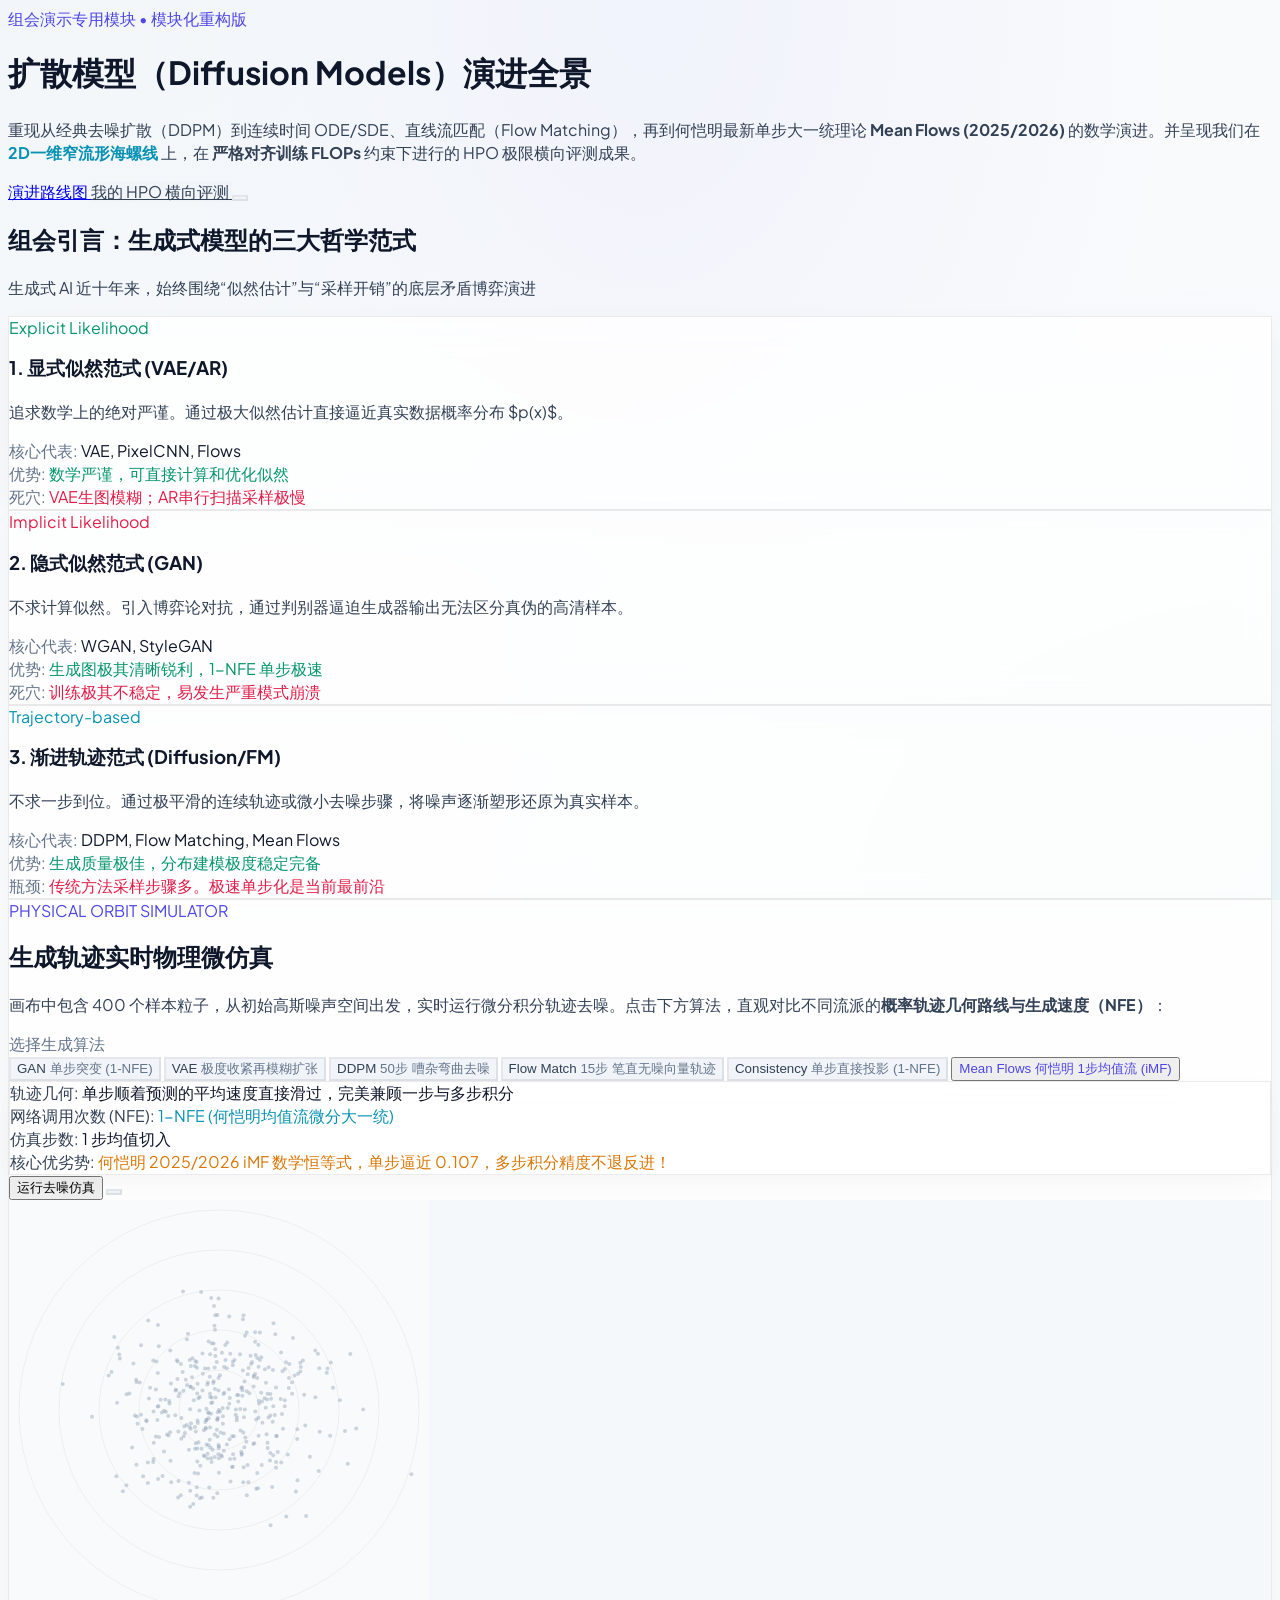
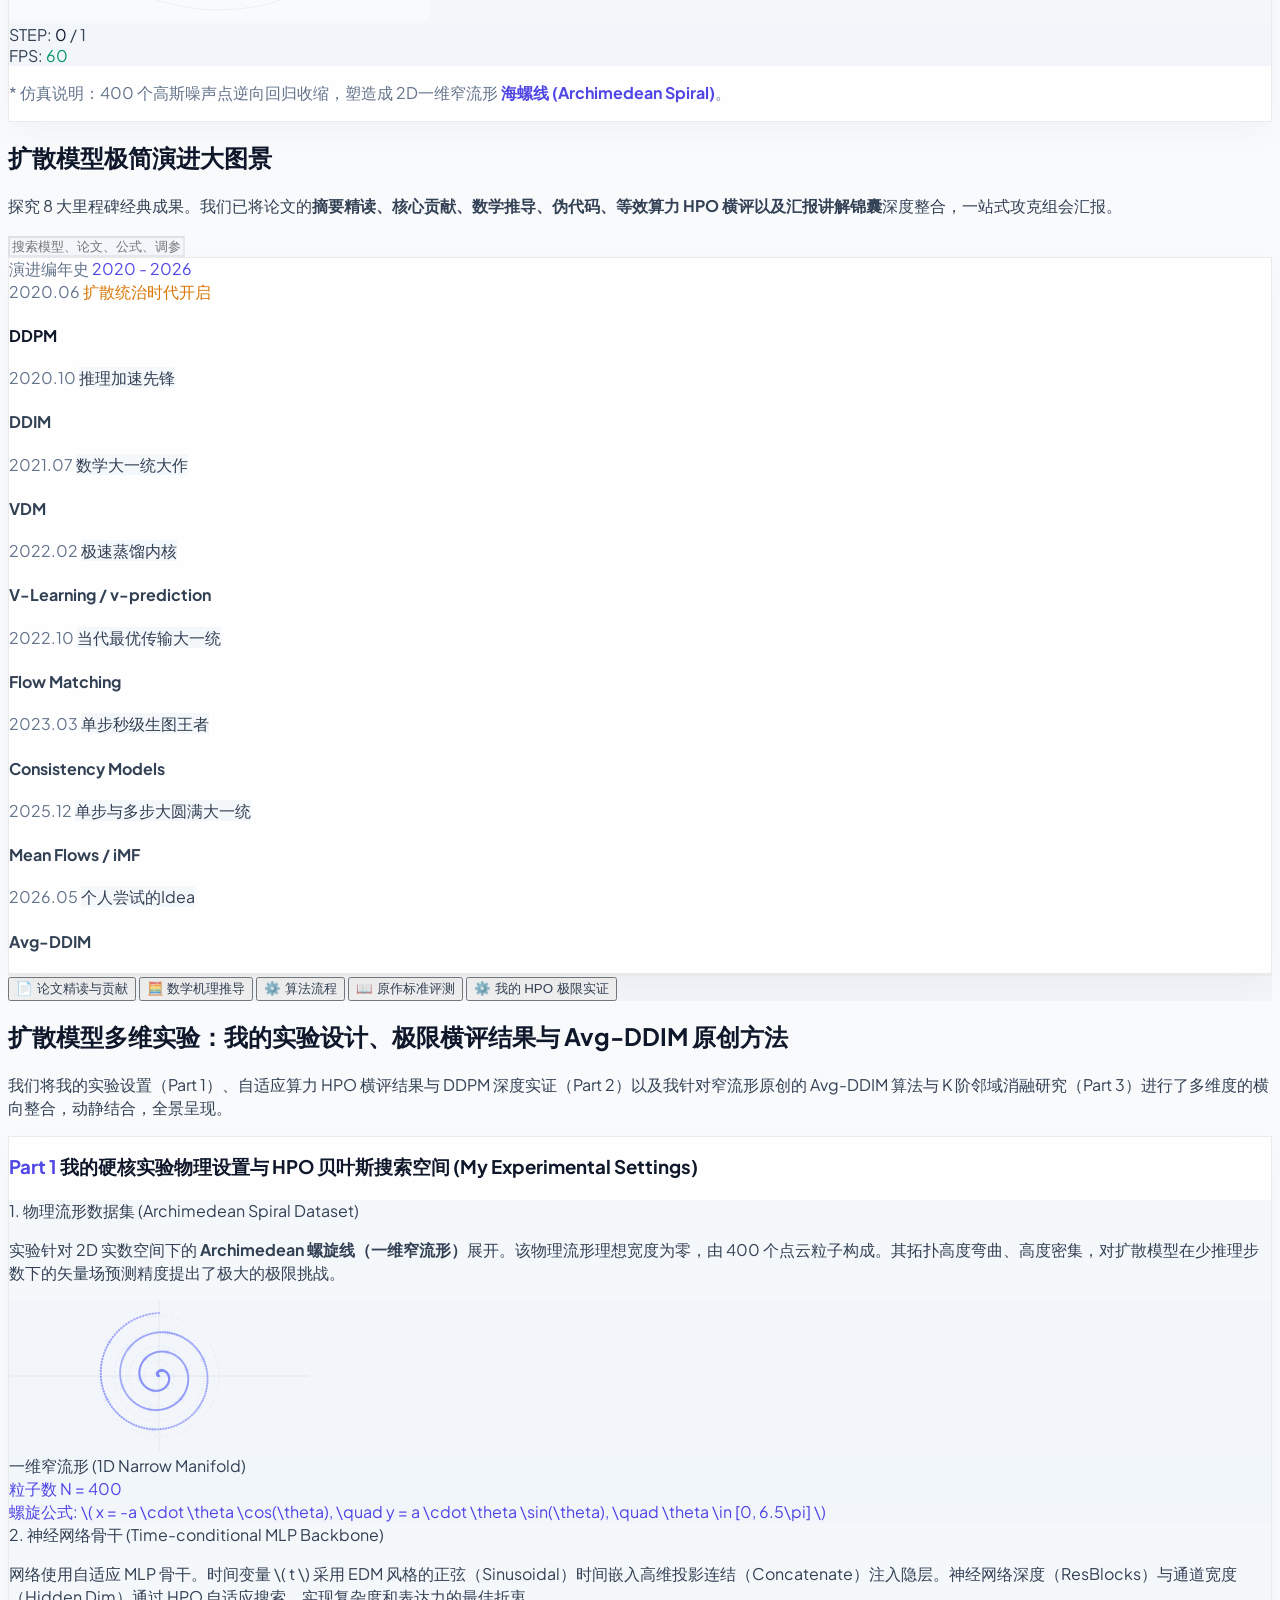
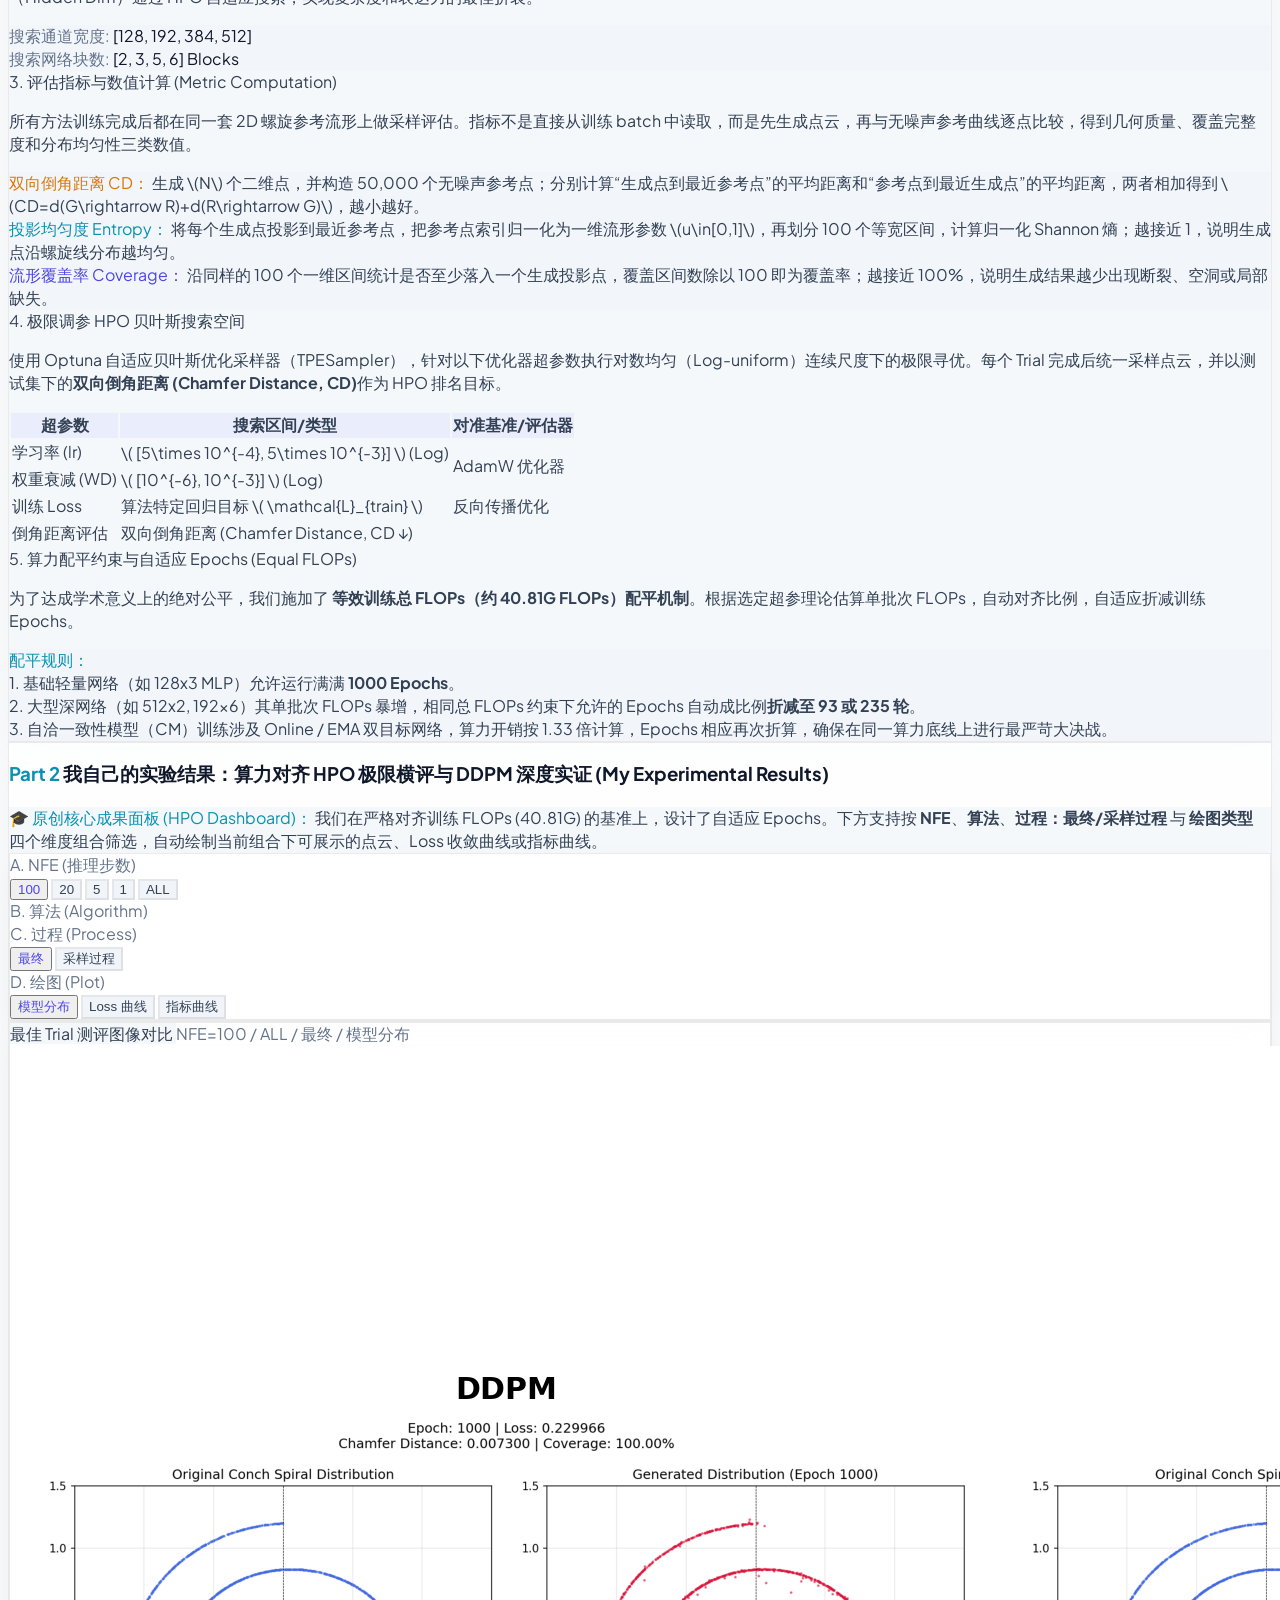
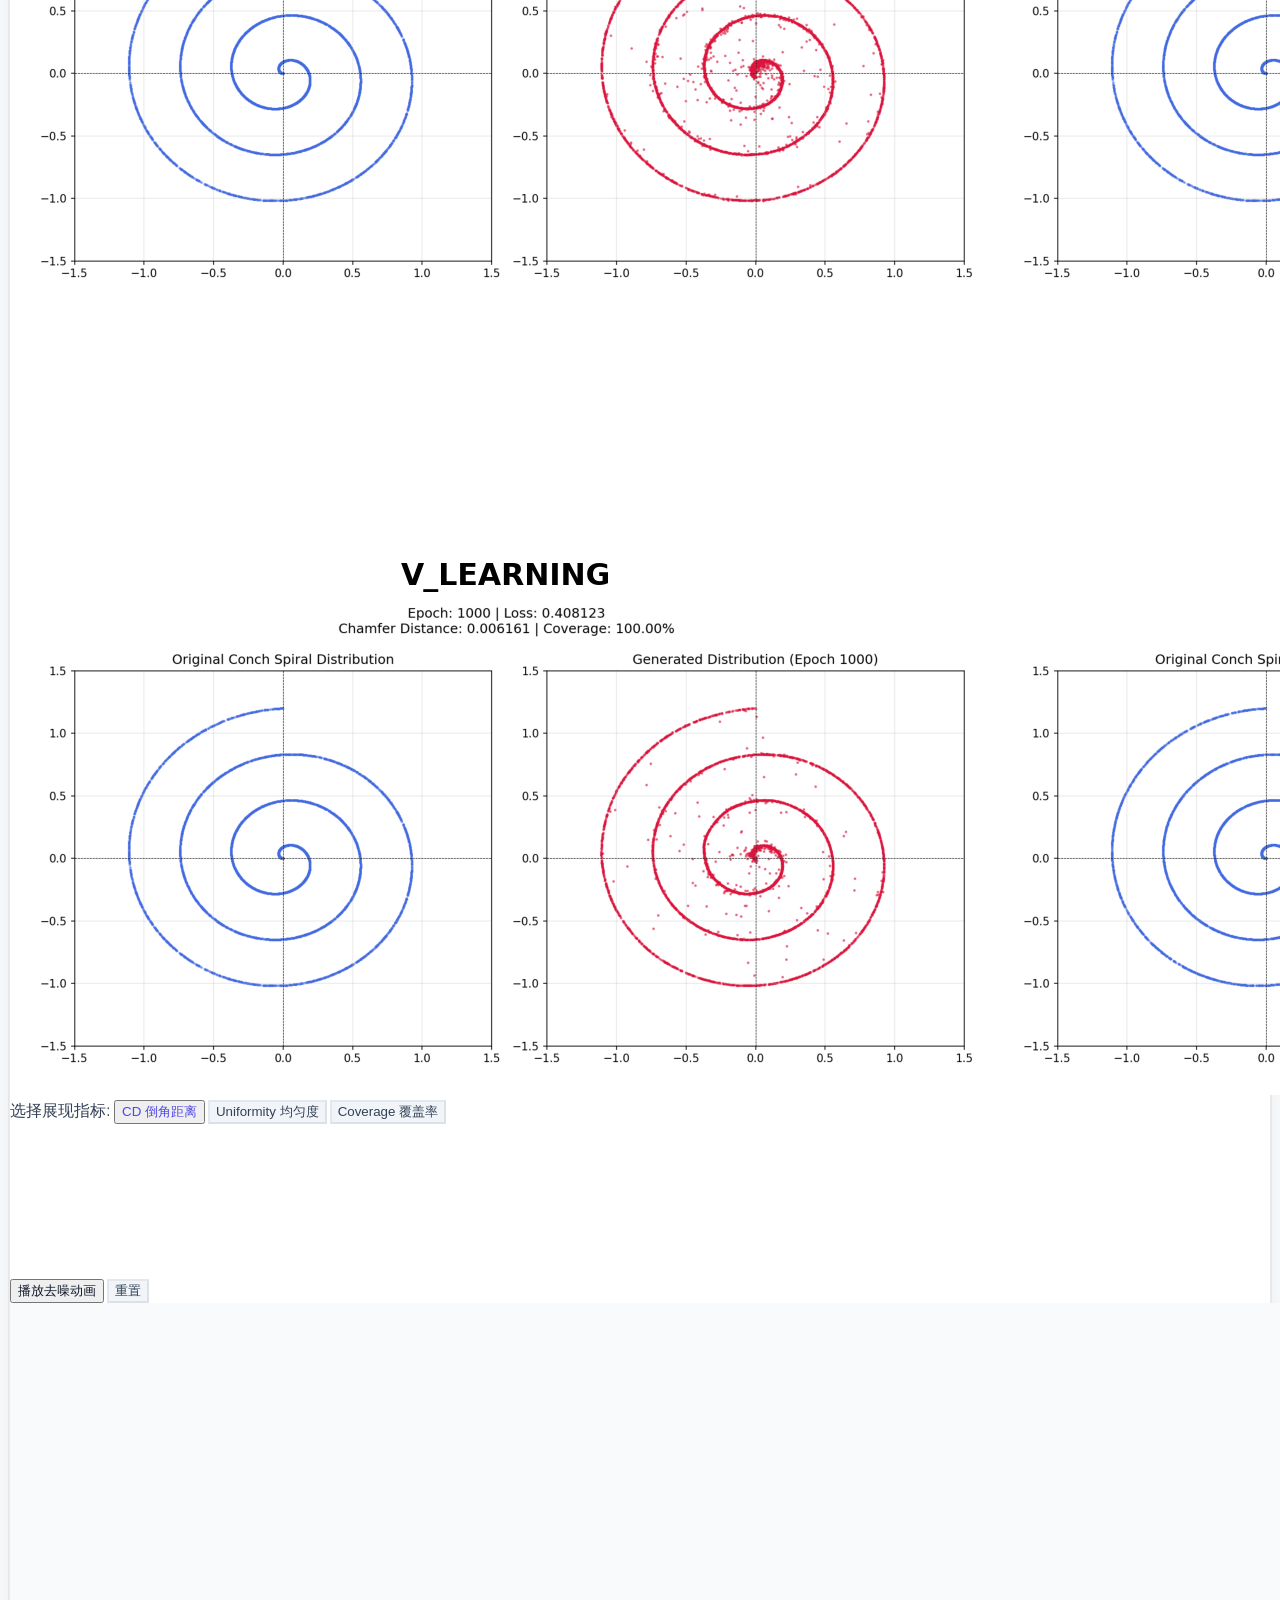
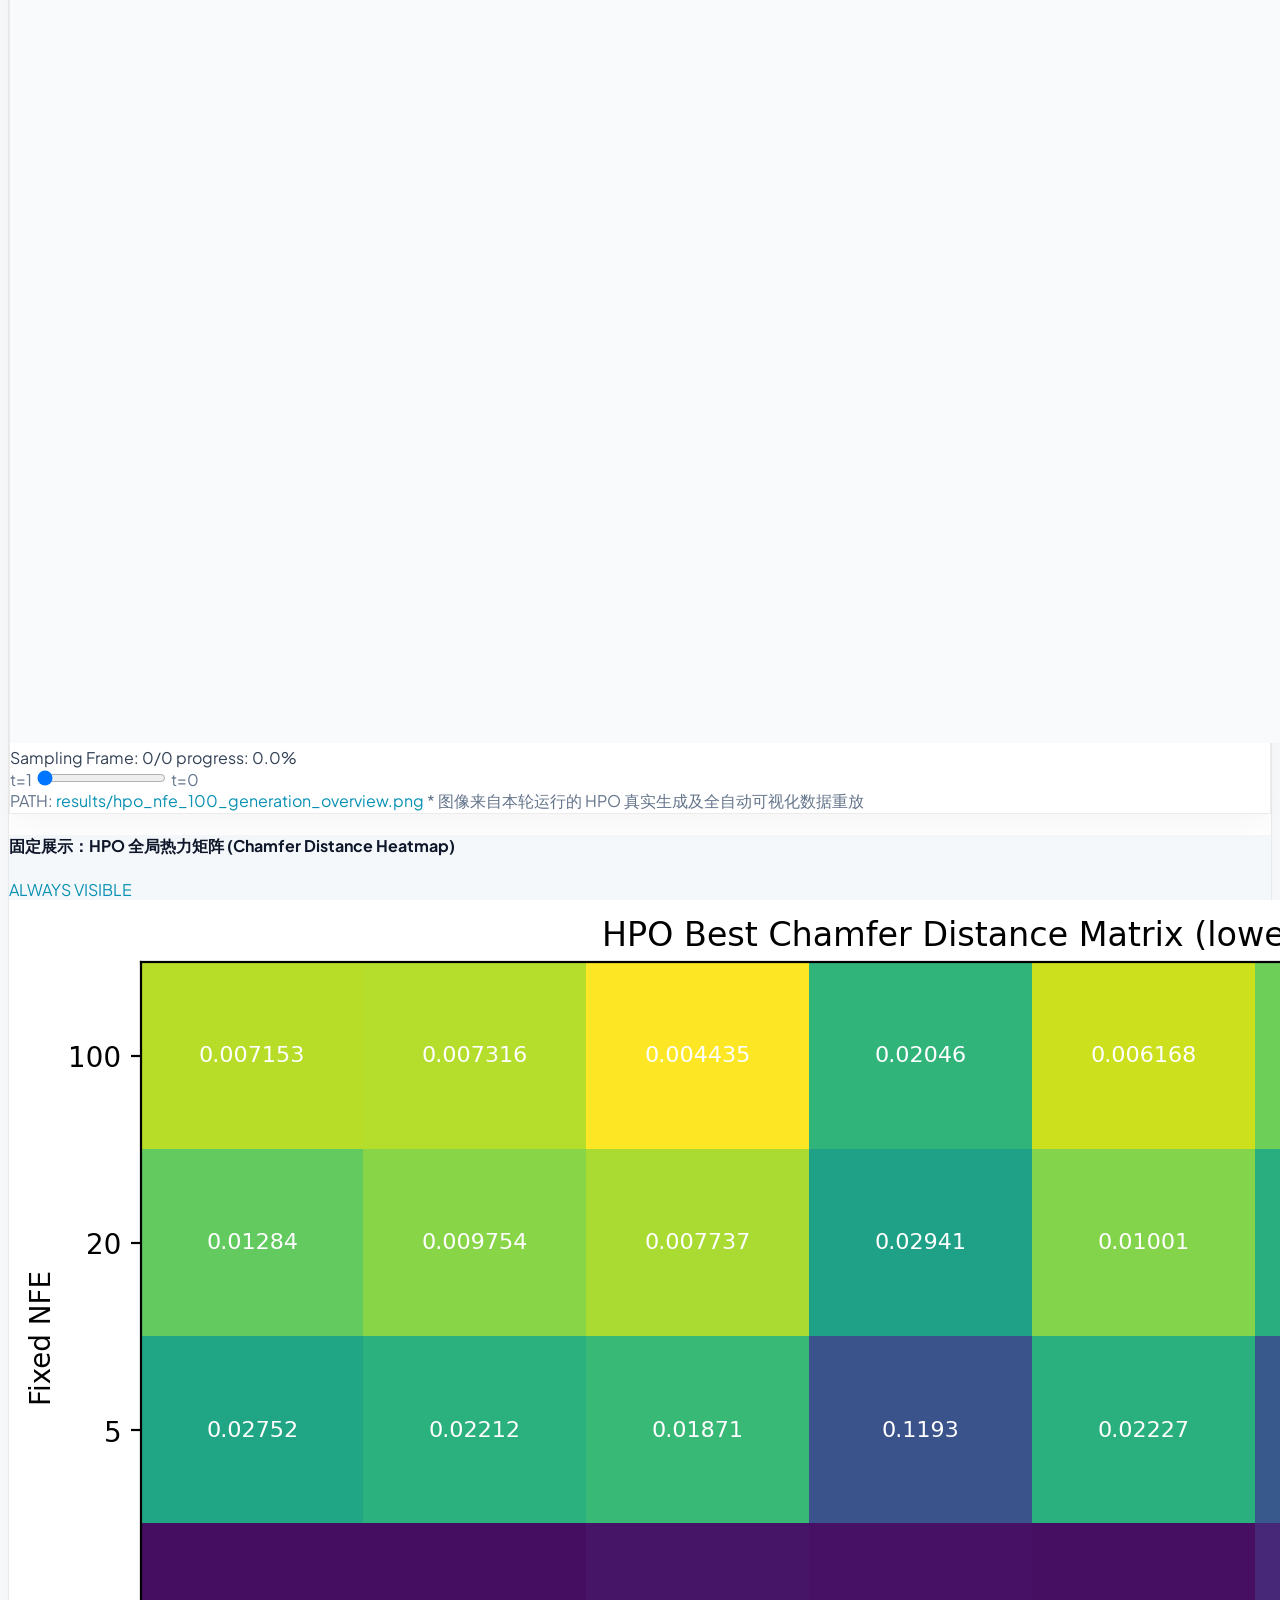
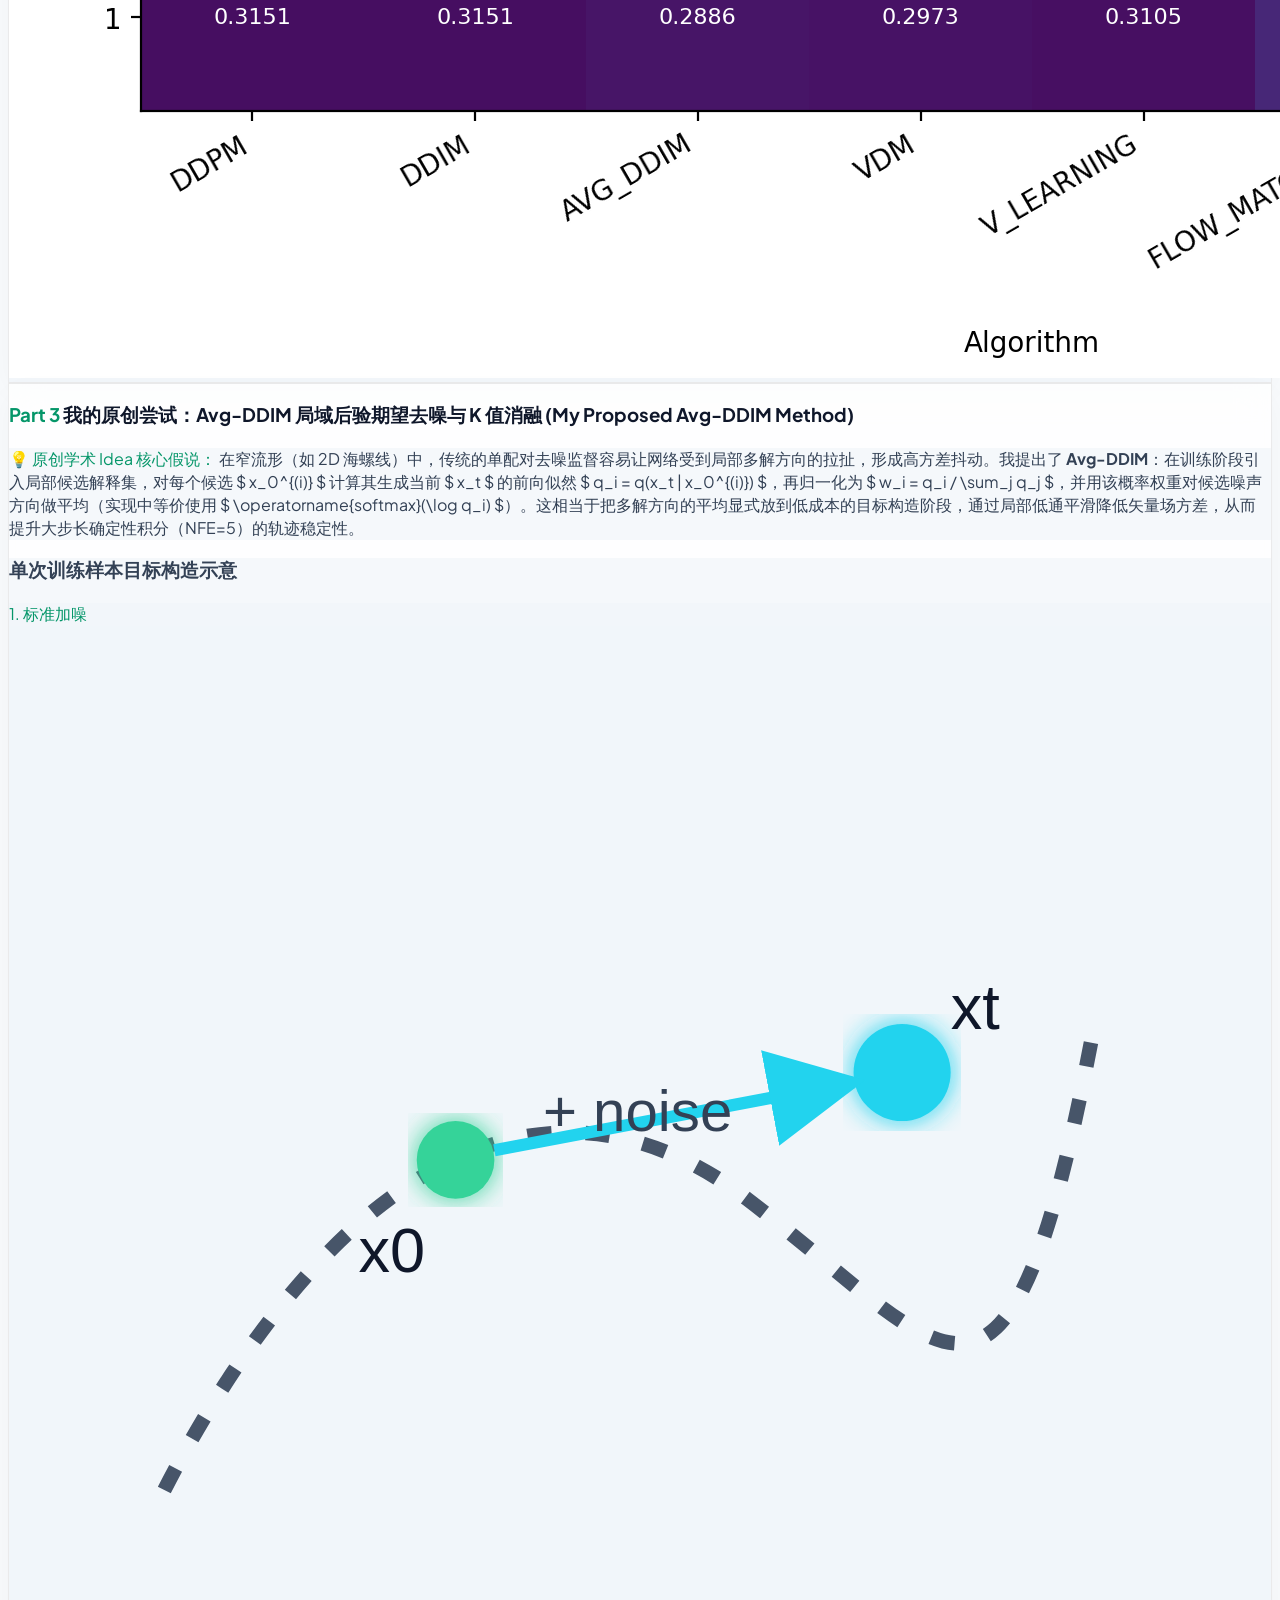
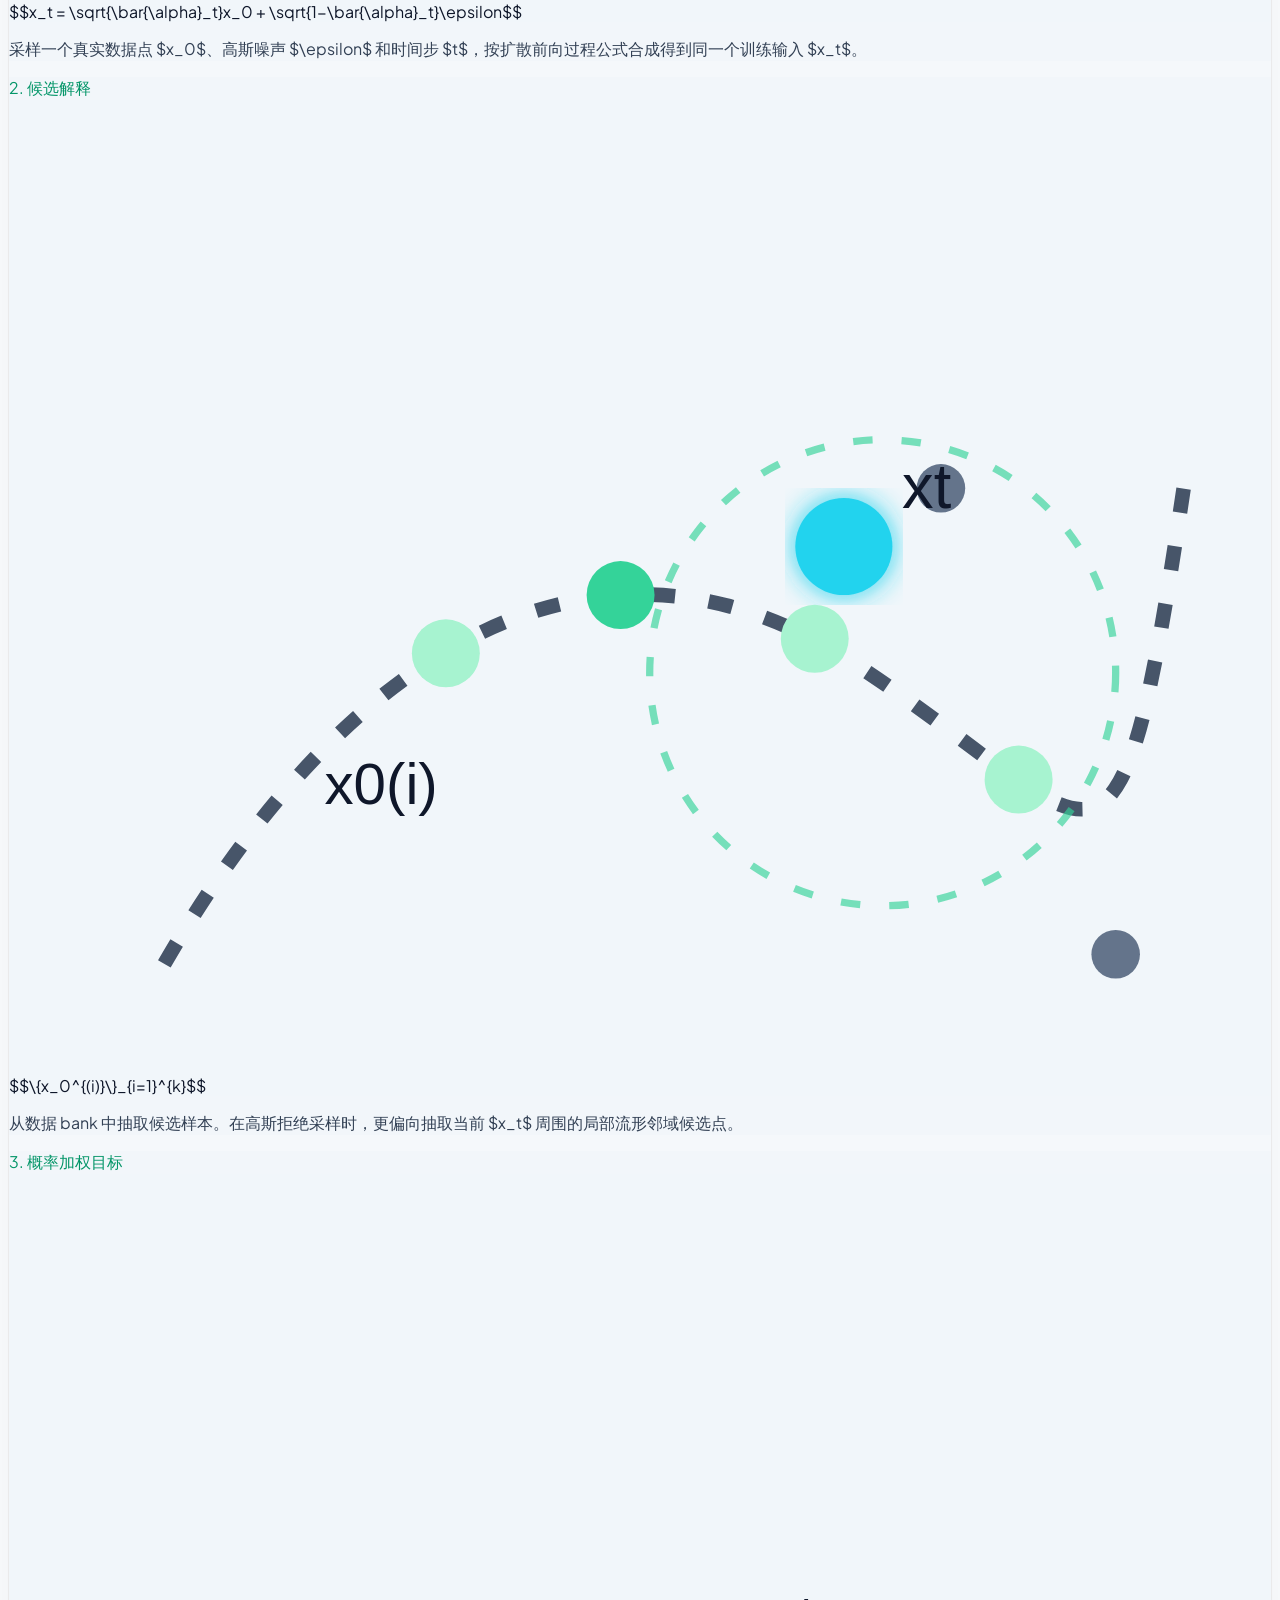
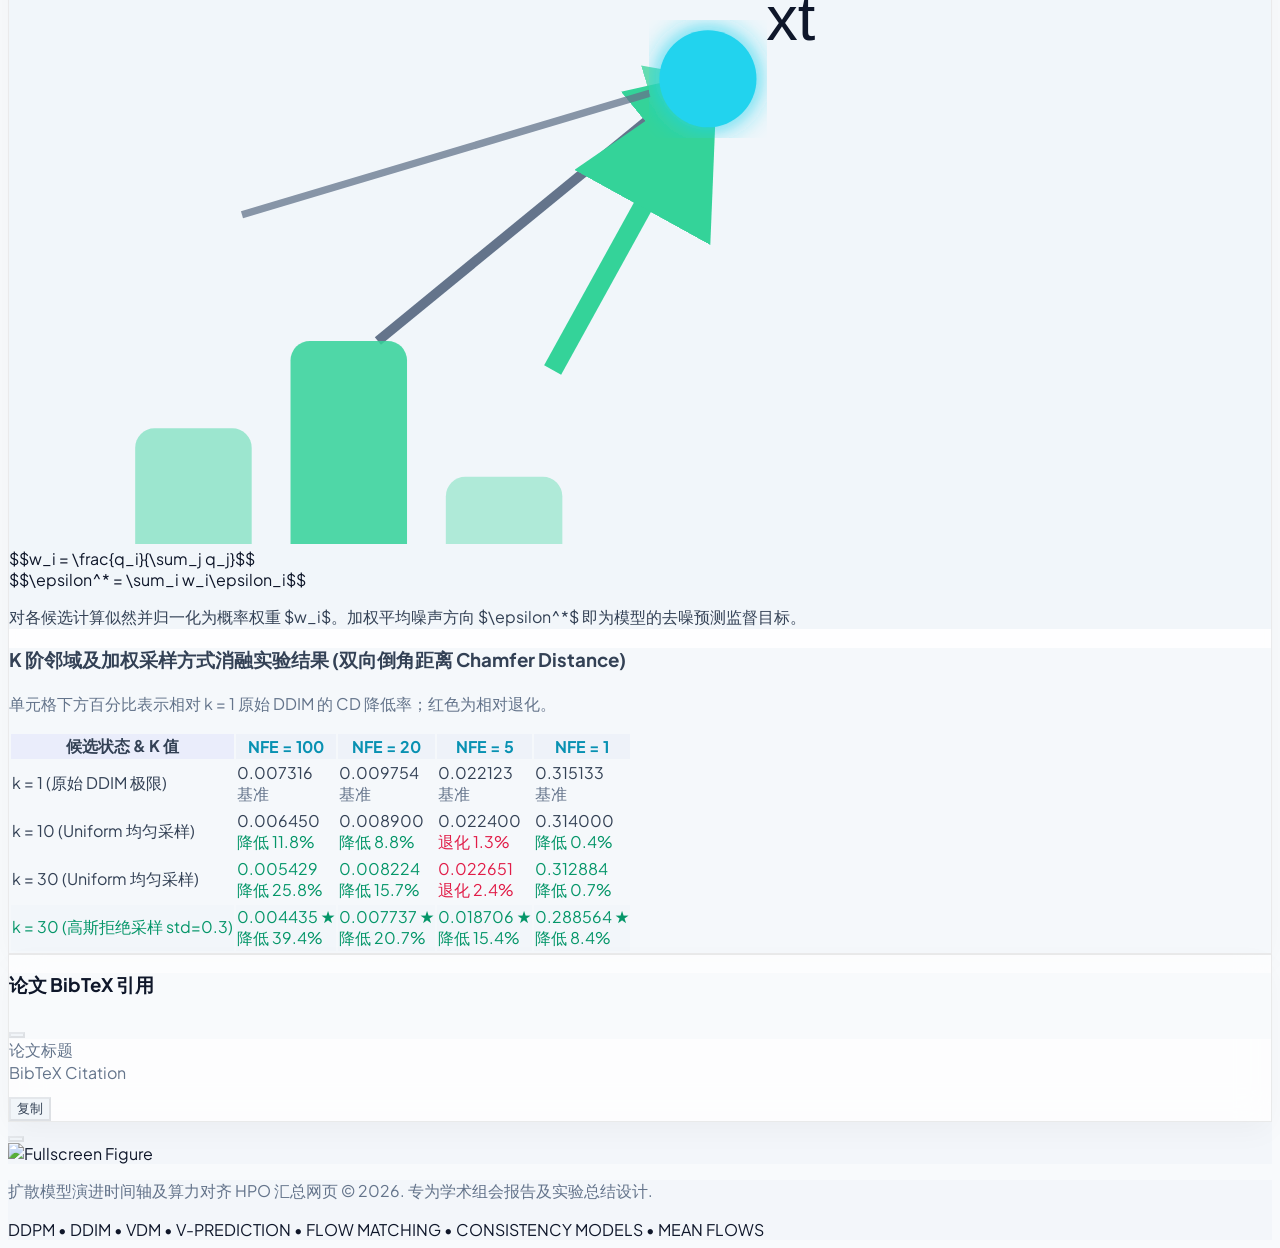
==== commit e8e5b020: "style: optimize presentation light mode styles and layout Enhance accessibility and color contrast f" ====
--- a/docs/index.html
+++ b/docs/index.html
@@ -524,8 +524,8 @@
           </div>
           
           <div class="grid grid-cols-1 lg:grid-cols-12 gap-8">
-            <!-- Left 4 Columns: Dashboard Navigation & Metrics -->
-            <div class="lg:col-span-4 space-y-4 flex flex-col">
+            <!-- Left 3 Columns: Dashboard Navigation & Metrics -->
+            <div class="lg:col-span-3 space-y-4 flex flex-col">
               <div class="glass-panel rounded-xl p-5 space-y-4 shrink-0">
                 <div class="space-y-2">
                   <span class="text-xs font-bold text-slate-500 uppercase tracking-wider block">A. NFE (推理步数)</span>
@@ -571,8 +571,8 @@
               </div>
             </div>
 
-            <!-- Center/Right 8 Columns: Dynamic Output Viewer & Charts -->
-            <div class="lg:col-span-8 flex flex-col space-y-4">
+            <!-- Center/Right 9 Columns: Dynamic Output Viewer & Charts -->
+            <div class="lg:col-span-9 flex flex-col space-y-4">
               <!-- Visual Media Container -->
               <div class="glass-panel rounded-2xl p-5 flex-1 flex flex-col justify-between items-center relative min-h-[460px] overflow-hidden">
                 <!-- Header bar with Title on left and Status on right -->
@@ -601,7 +601,7 @@
                     </div>
                   </div>
                   
-                  <!-- Custom Canvas for 2x4 Real-time Point Cloud / Trajectory Replay -->
+                  <!-- Custom Canvas for 3x3 Real-time Point Cloud / Trajectory Replay -->
                   <div id="hpo-points-container" class="w-full flex flex-col items-center justify-center relative">
                     <!-- Control buttons for Replay -->
                     <div id="hpo-replay-controls" class="absolute top-2 right-2 flex items-center gap-2 z-20">
--- a/docs/css/style.css
+++ b/docs/css/style.css
@@ -122,7 +122,7 @@
   color-scheme: light;
 }
 
-/* 文本覆盖 */
+/* 1. 文本颜色覆盖 */
 html.light .text-white,
 html.light h1.text-transparent,
 html.light h2.text-white,
@@ -151,88 +151,112 @@
   color: var(--text-muted) !important;
 }
 
-/* 背景覆盖：使原本极深色的各种卡片与内嵌区域适配浅色卡片底色 */
+/* 2. 优化彩色文本与标签在浅色背景下的对比度（增强至 600/700 段位以完美适配 WCAG AAA 级可读性标准） */
+html.light .text-emerald-400,
+html.light .text-emerald-300,
+html.light .text-emerald-500 {
+  color: #059669 !important; /* emerald-600 */
+}
+html.light .text-cyan-400,
+html.light .text-cyan-300,
+html.light .text-cyan-500 {
+  color: #0891b2 !important; /* cyan-600 */
+}
+html.light .text-amber-400,
+html.light .text-amber-300,
+html.light .text-amber-500,
+html.light .text-amber-600 {
+  color: #d97706 !important; /* amber-600 */
+}
+html.light .text-indigo-400,
+html.light .text-indigo-300,
+html.light .text-indigo-500 {
+  color: #4f46e5 !important; /* indigo-600 */
+}
+html.light .text-rose-400,
+html.light .text-rose-300,
+html.light .text-rose-500 {
+  color: #e11d48 !important; /* rose-600 */
+}
+
+/* 3. 背景色智能覆盖：自动拉平所有的暗色内嵌面板与代码卡片背景 */
 html.light .bg-slate-900,
 html.light .bg-slate-950,
-html.light .bg-[#020408],
-html.light .bg-black\/20,
-html.light .bg-black\/25,
-html.light .bg-black\/30,
-html.light .bg-black\/35,
-html.light .bg-black\/40,
-html.light .bg-black\/50,
-html.light .bg-black\/60,
-html.light .bg-black\/70,
-html.light .bg-slate-950\/80,
-html.light .bg-slate-950\/45,
-html.light .bg-slate-900\/60,
-html.light .bg-slate-950\/40,
-html.light .bg-\[\#020408\] {
+html.light [class*="bg-black/"],
+html.light [class*="bg-slate-900/"],
+html.light [class*="bg-slate-950/"],
+html.light [class*="bg-indigo-950/"],
+html.light [class*="bg-emerald-950/"],
+html.light [class*="bg-[#020408]"] {
   background-color: var(--card-inner-bg) !important;
 }
 
-/* 画布背景 */
+/* 画布自适应背景 */
 html.light #simulator-canvas {
   background-color: var(--simulator-bg) !important;
 }
-
 html.light #hpo-points-canvas {
   background-color: var(--simulator-bg) !important;
 }
 
-/* 边框覆盖 */
-html.light .border-white\/5,
-html.light .border-white\/10,
-html.light .border-white\/20,
-html.light .border-slate-800 {
-  border-color: var(--border-primary) !important;
-}
-
+/* 4. 边框自适应覆盖 */
+html.light .border-slate-800,
+html.light [class*="border-white/"] {
+  border-color: var(--border-primary) !important;
+}
 html.light .divide-white\/5 > * {
   border-color: var(--border-primary) !important;
 }
-
-/* 按钮特定处理：浅色模式下，次要按钮 bg-slate-800 自动转为清爽的浅灰色 */
-html.light .bg-slate-800 {
+html.light .divide-y > * {
+  border-color: var(--border-primary) !important;
+}
+
+/* 5. 交互式控制按钮适配 (如 Sandbox 选项按钮) */
+html.light [class*="bg-slate-800"] {
   background-color: var(--btn-secondary-bg) !important;
   color: var(--btn-secondary-text) !important;
   border-color: var(--border-primary) !important;
 }
-
-html.light .bg-slate-800:hover {
+html.light [class*="bg-slate-800"]:hover {
   background-color: var(--btn-secondary-hover) !important;
 }
 
-/* 导航栏 tabs 的浅色模式微调 */
+/* 6. 导航栏标签与表格行背景特定适配 */
 html.light #deck-tabs {
   background-color: var(--btn-secondary-bg) !important;
   border-color: var(--border-primary) !important;
 }
-
 html.light .deck-tab-btn:hover {
   color: var(--text-primary) !important;
 }
-
-/* 表格特定背景色 */
 html.light thead .bg-indigo-950\/20,
 html.light thead .bg-emerald-950\/20 {
   background-color: rgba(99, 102, 241, 0.08) !important;
 }
 
-html.light tbody .divide-white\/5 > tr {
-  border-color: var(--border-primary) !important;
-}
-
-html.light .divide-y > * {
-  border-color: var(--border-primary) !important;
-}
-
-/* 弹出框(Modal)背景 */
+/* 7. 学术 BibTeX 引用弹框背景 */
 html.light #citation-modal .bg-slate-900\/50 {
   background-color: var(--bg-color) !important;
 }
 
-/* 滚动条浅色适配 */
+/* 8. 物理图示 SVG 内部文字颜色覆写，确保图示公式与标识极具对比度 */
+html.light svg text[fill="#d1d5db"] {
+  fill: var(--text-primary) !important;
+}
+html.light svg text[fill="#94a3b8"] {
+  fill: var(--text-secondary) !important;
+}
+
+/* 9. Header 坐标网格在浅色下呈现极淡的虚线感 */
+html.light header {
+  border-bottom-color: var(--border-primary) !important;
+}
+html.light header .absolute.inset-0 {
+  background-image: linear-gradient(to right, rgba(0, 0, 0, 0.015) 1px, transparent 1px),
+                    linear-gradient(to bottom, rgba(0, 0, 0, 0.015) 1px, transparent 1px) !important;
+}
+
+/* 10. 滚动条浅色适配 */
 html.light ::-webkit-scrollbar-track {
   background: rgba(0, 0, 0, 0.03);
 }
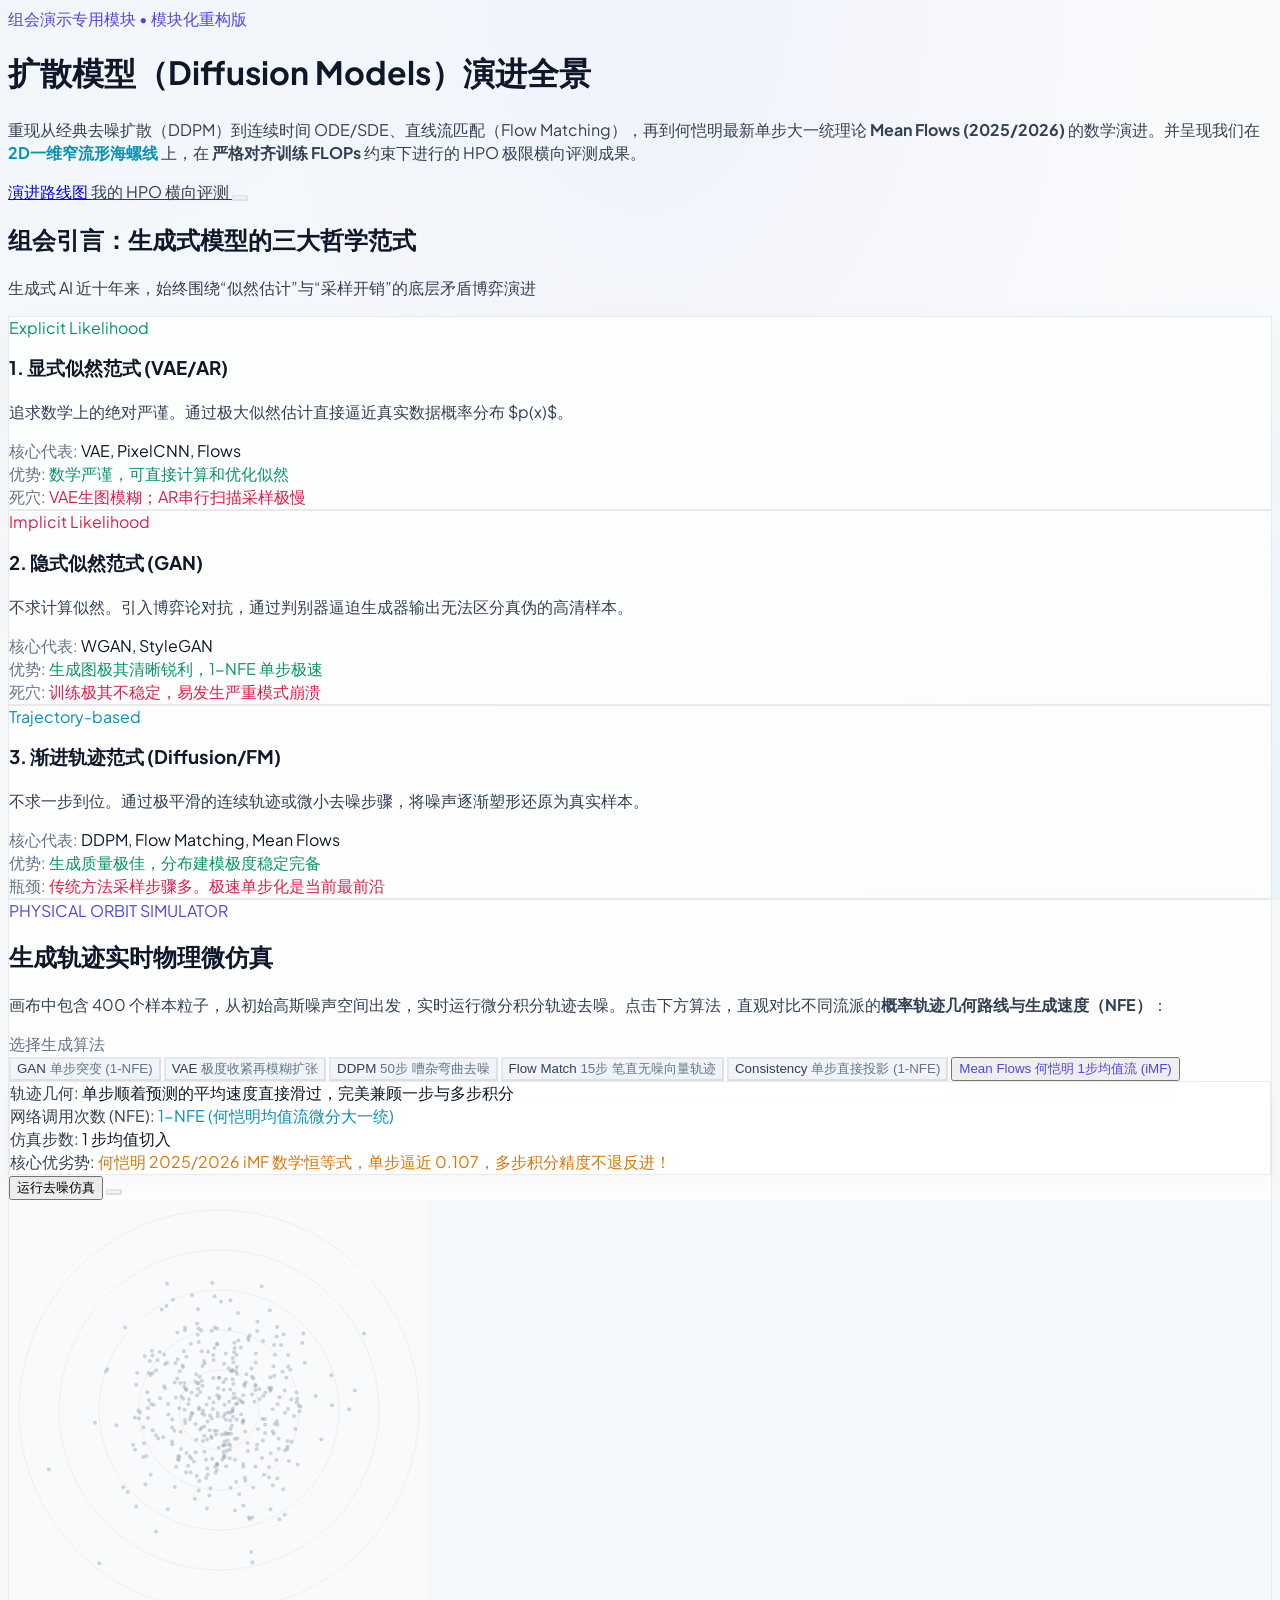
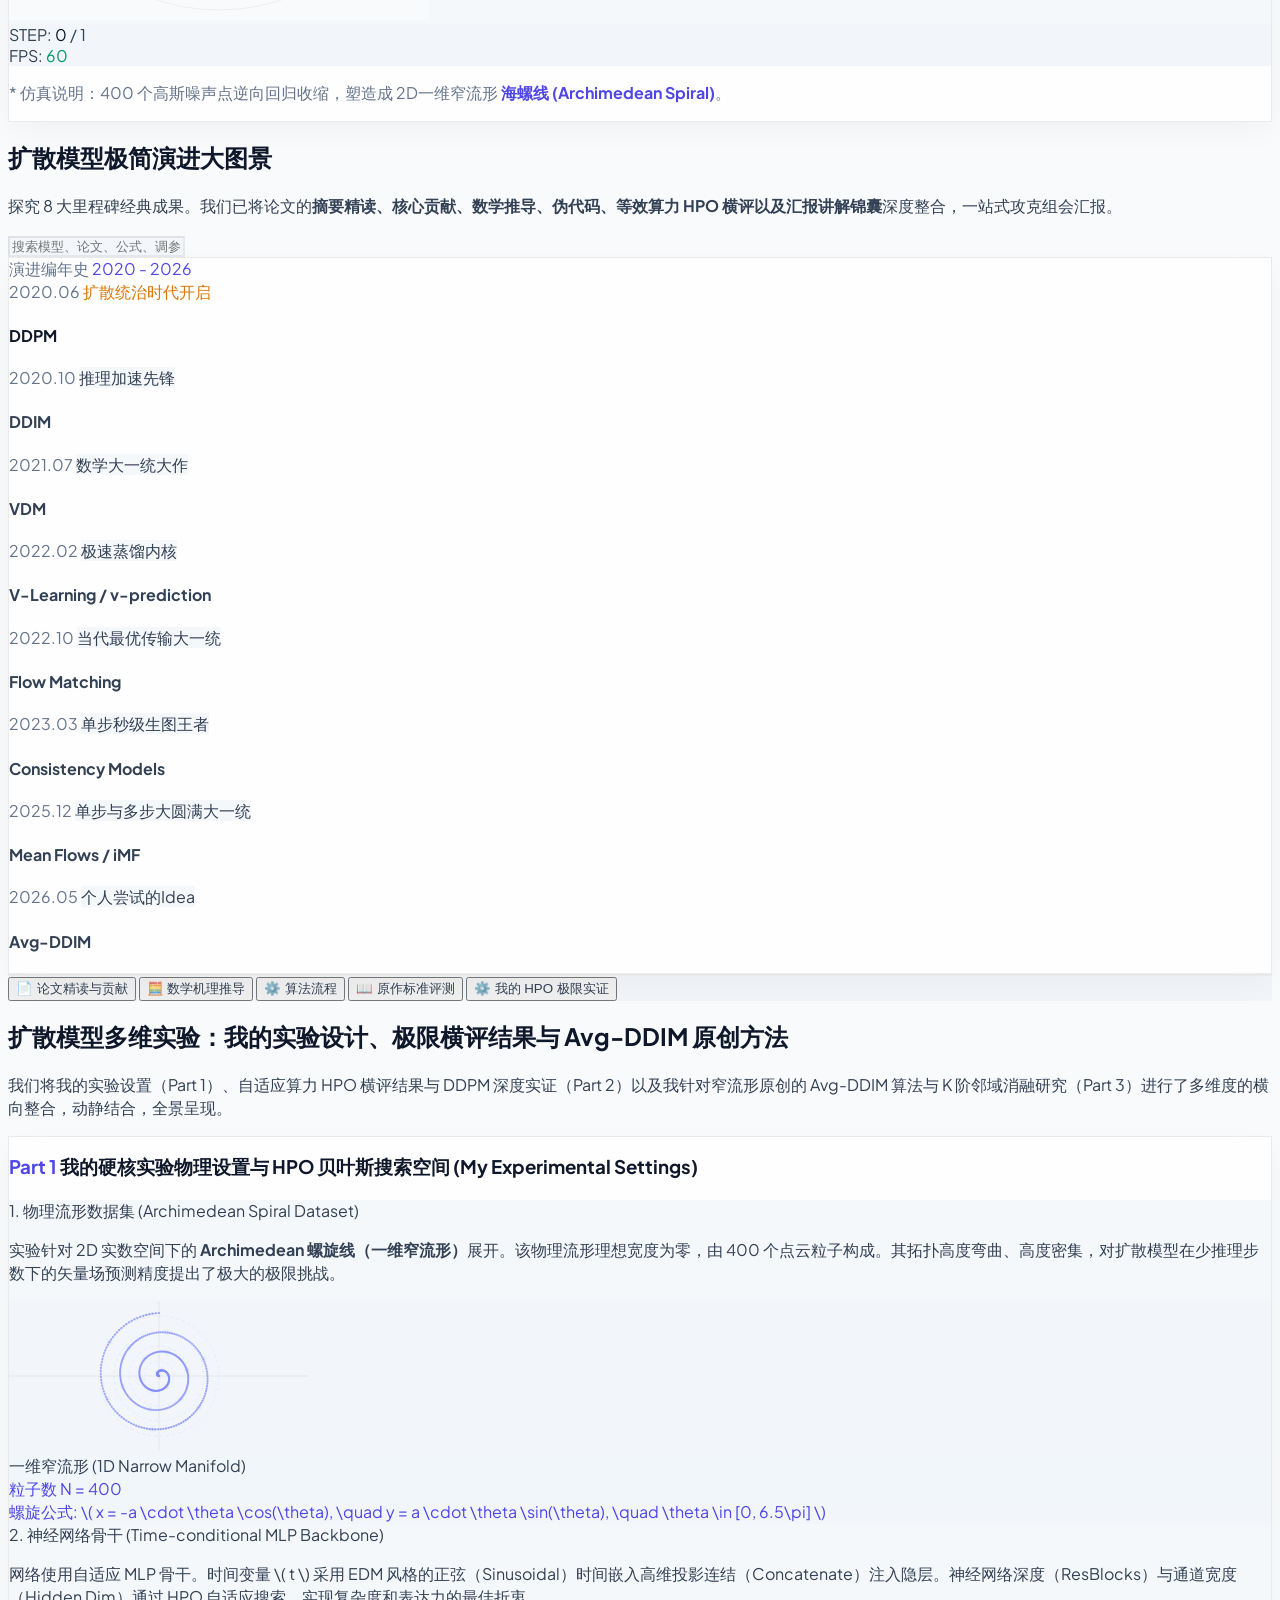
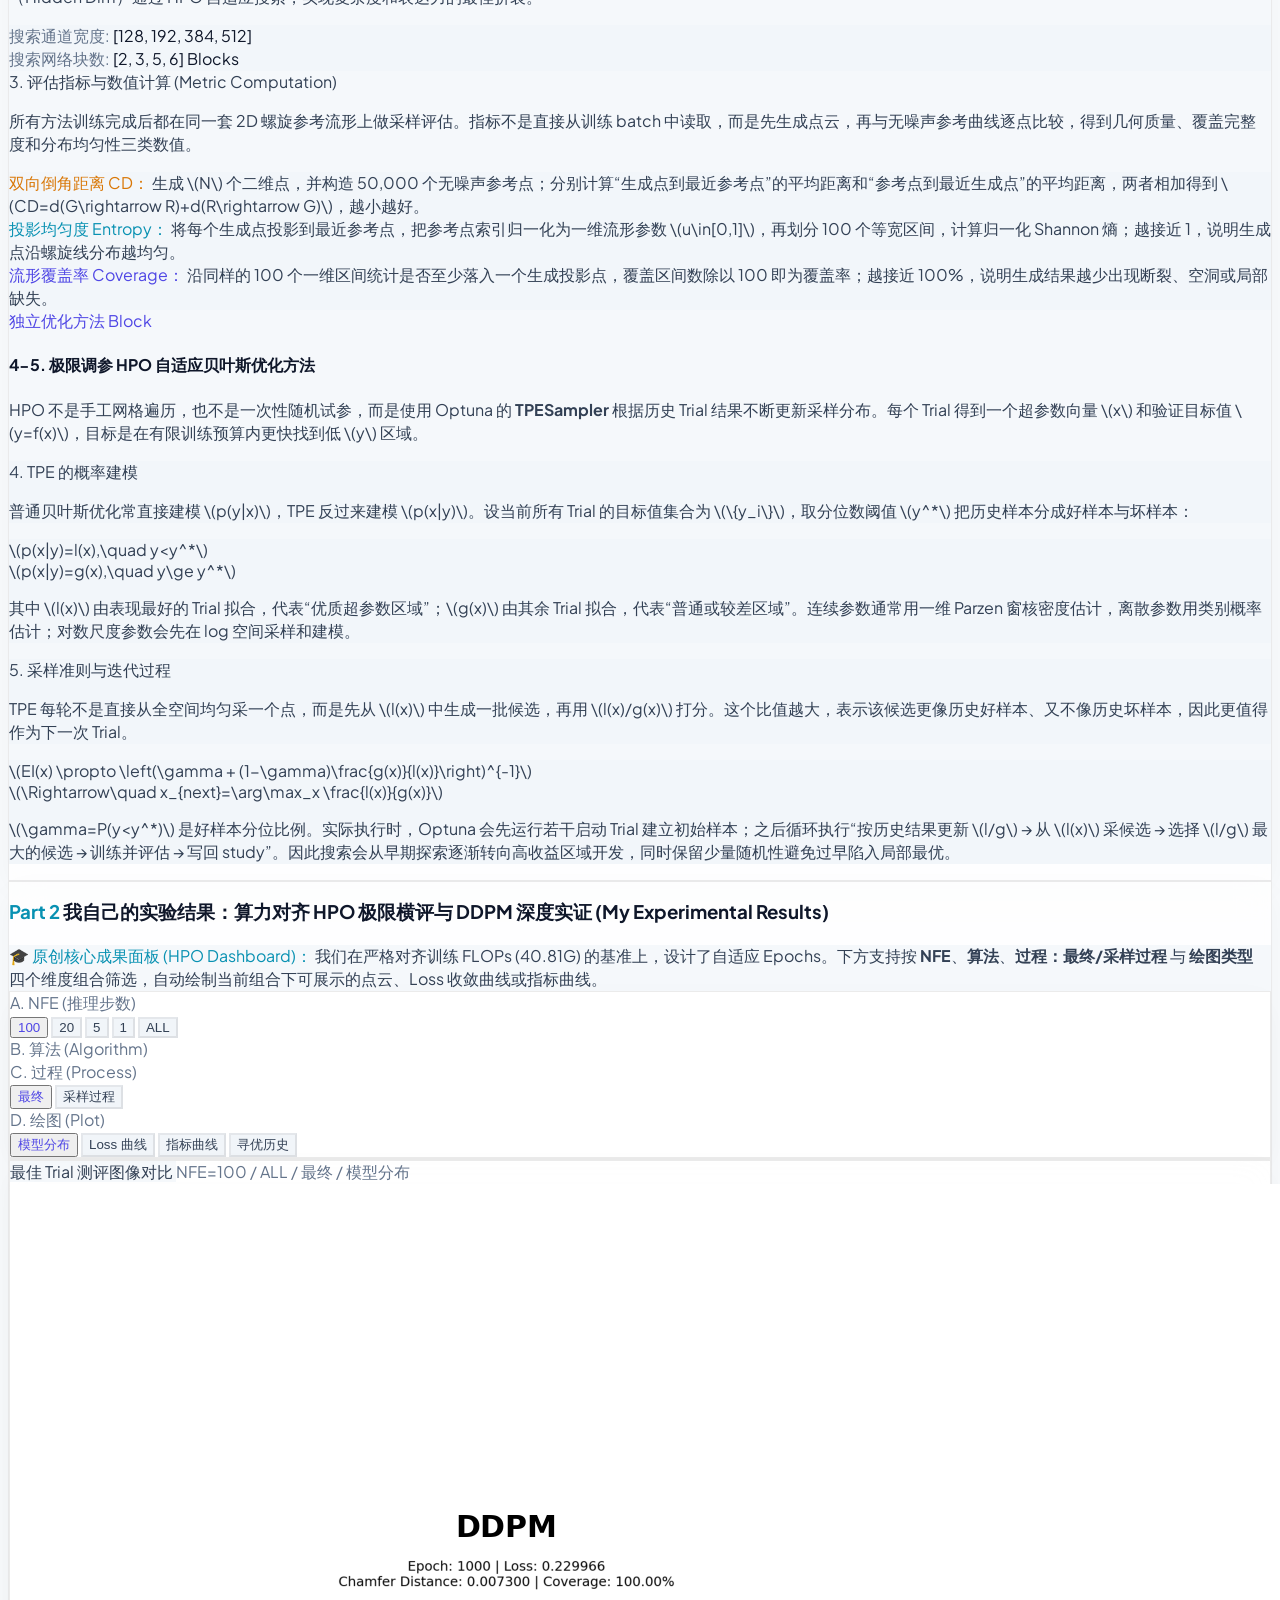
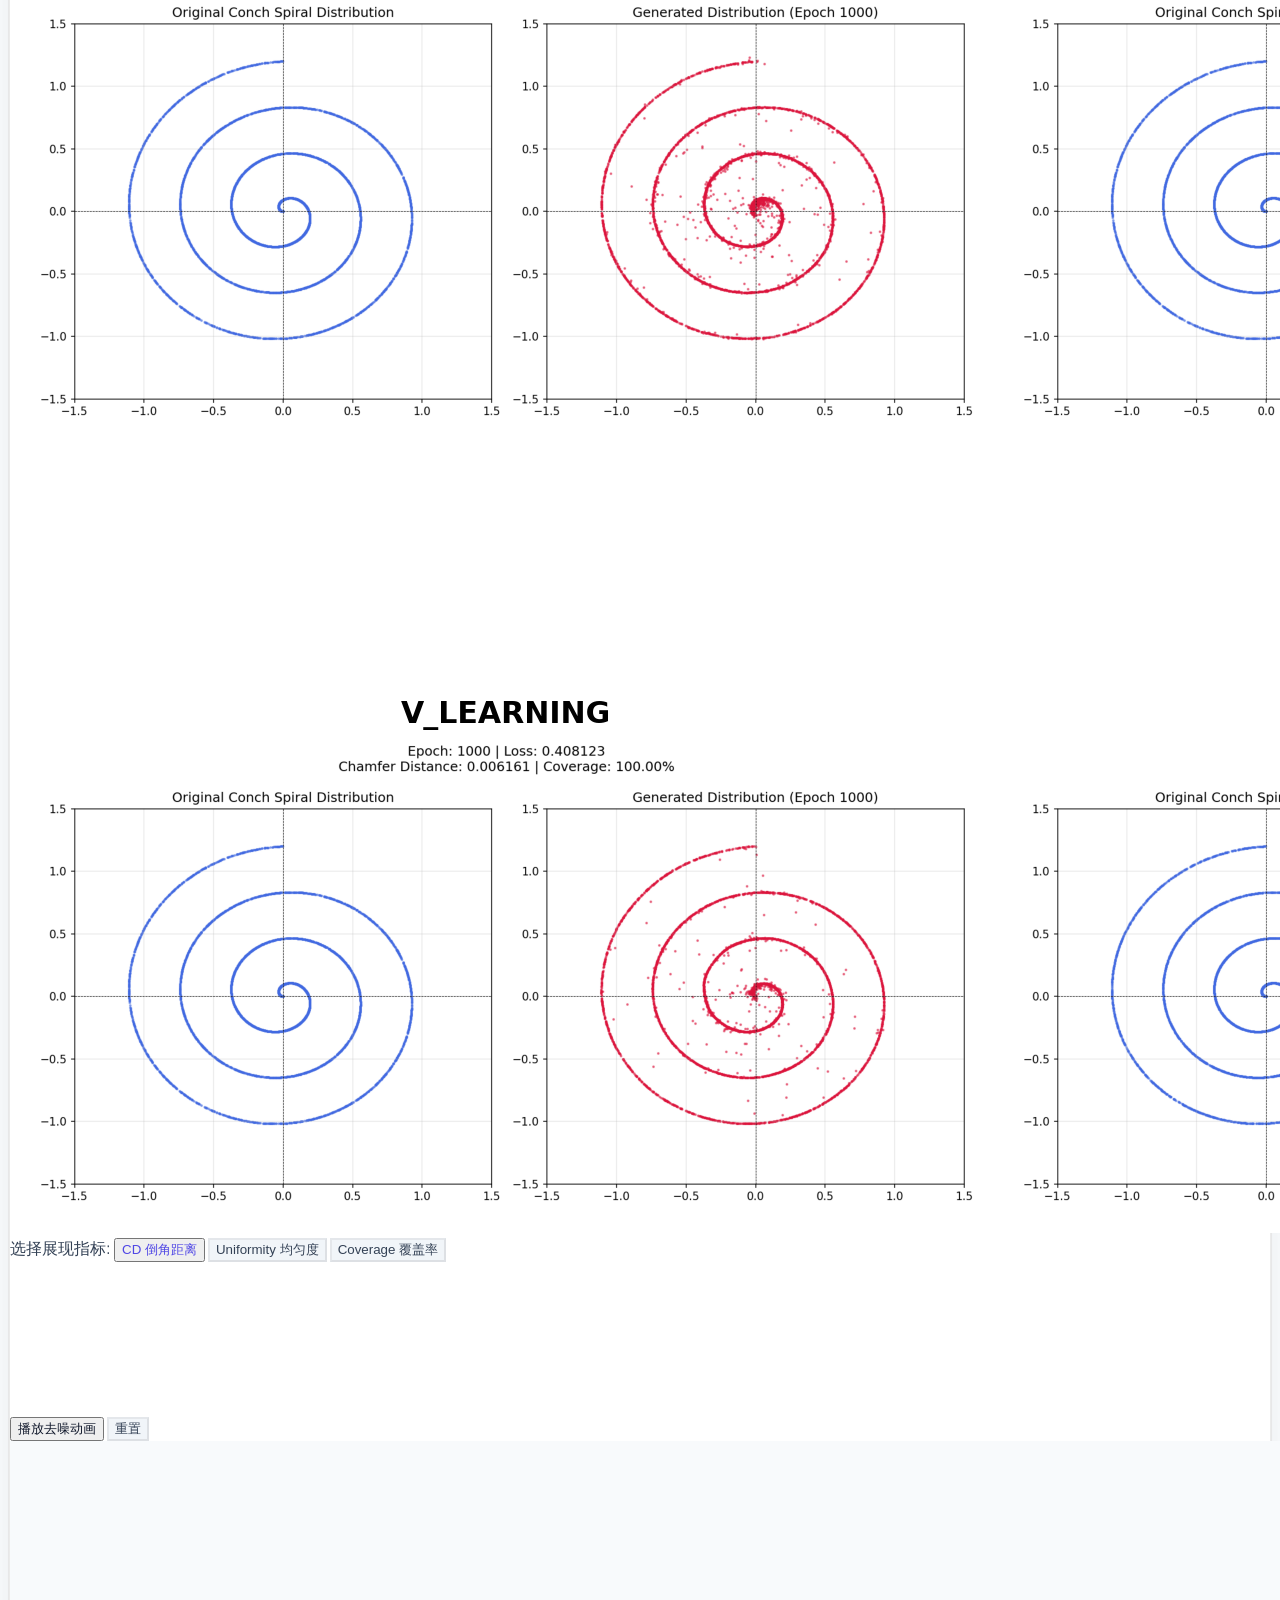
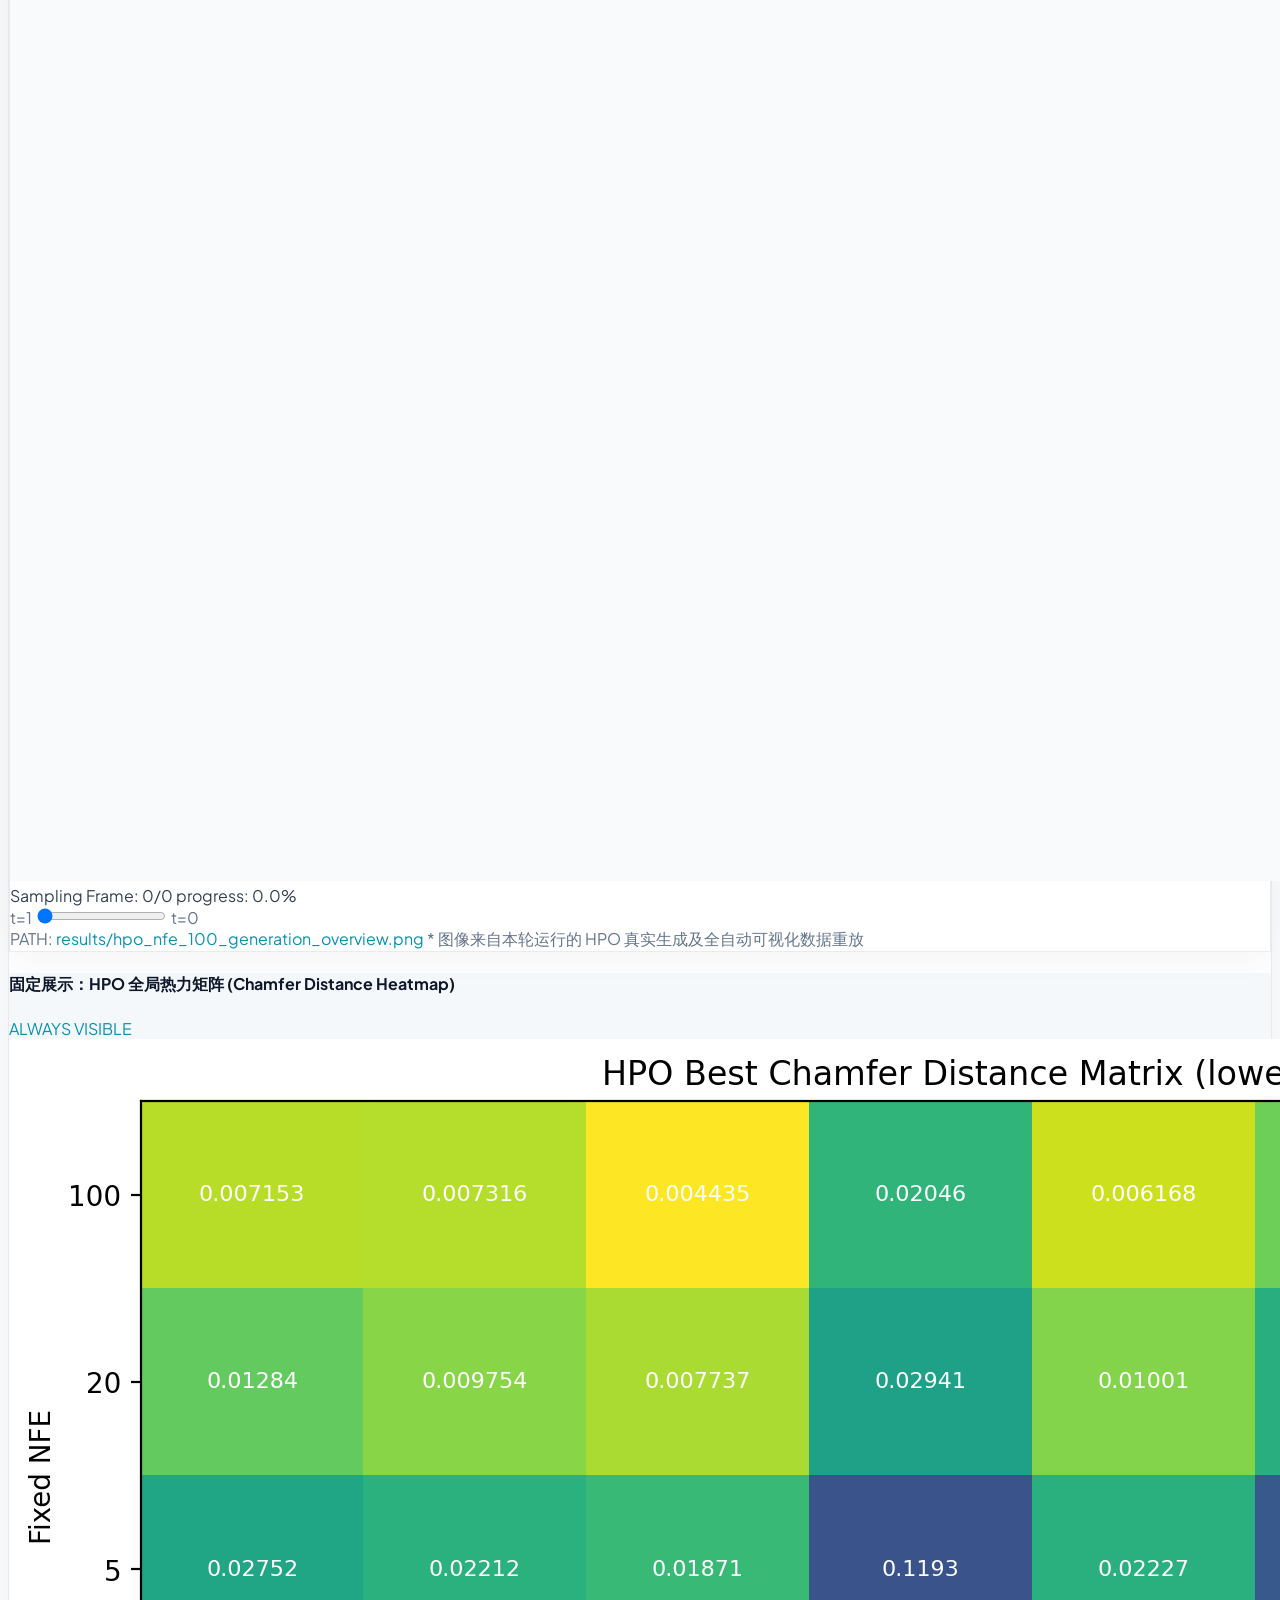
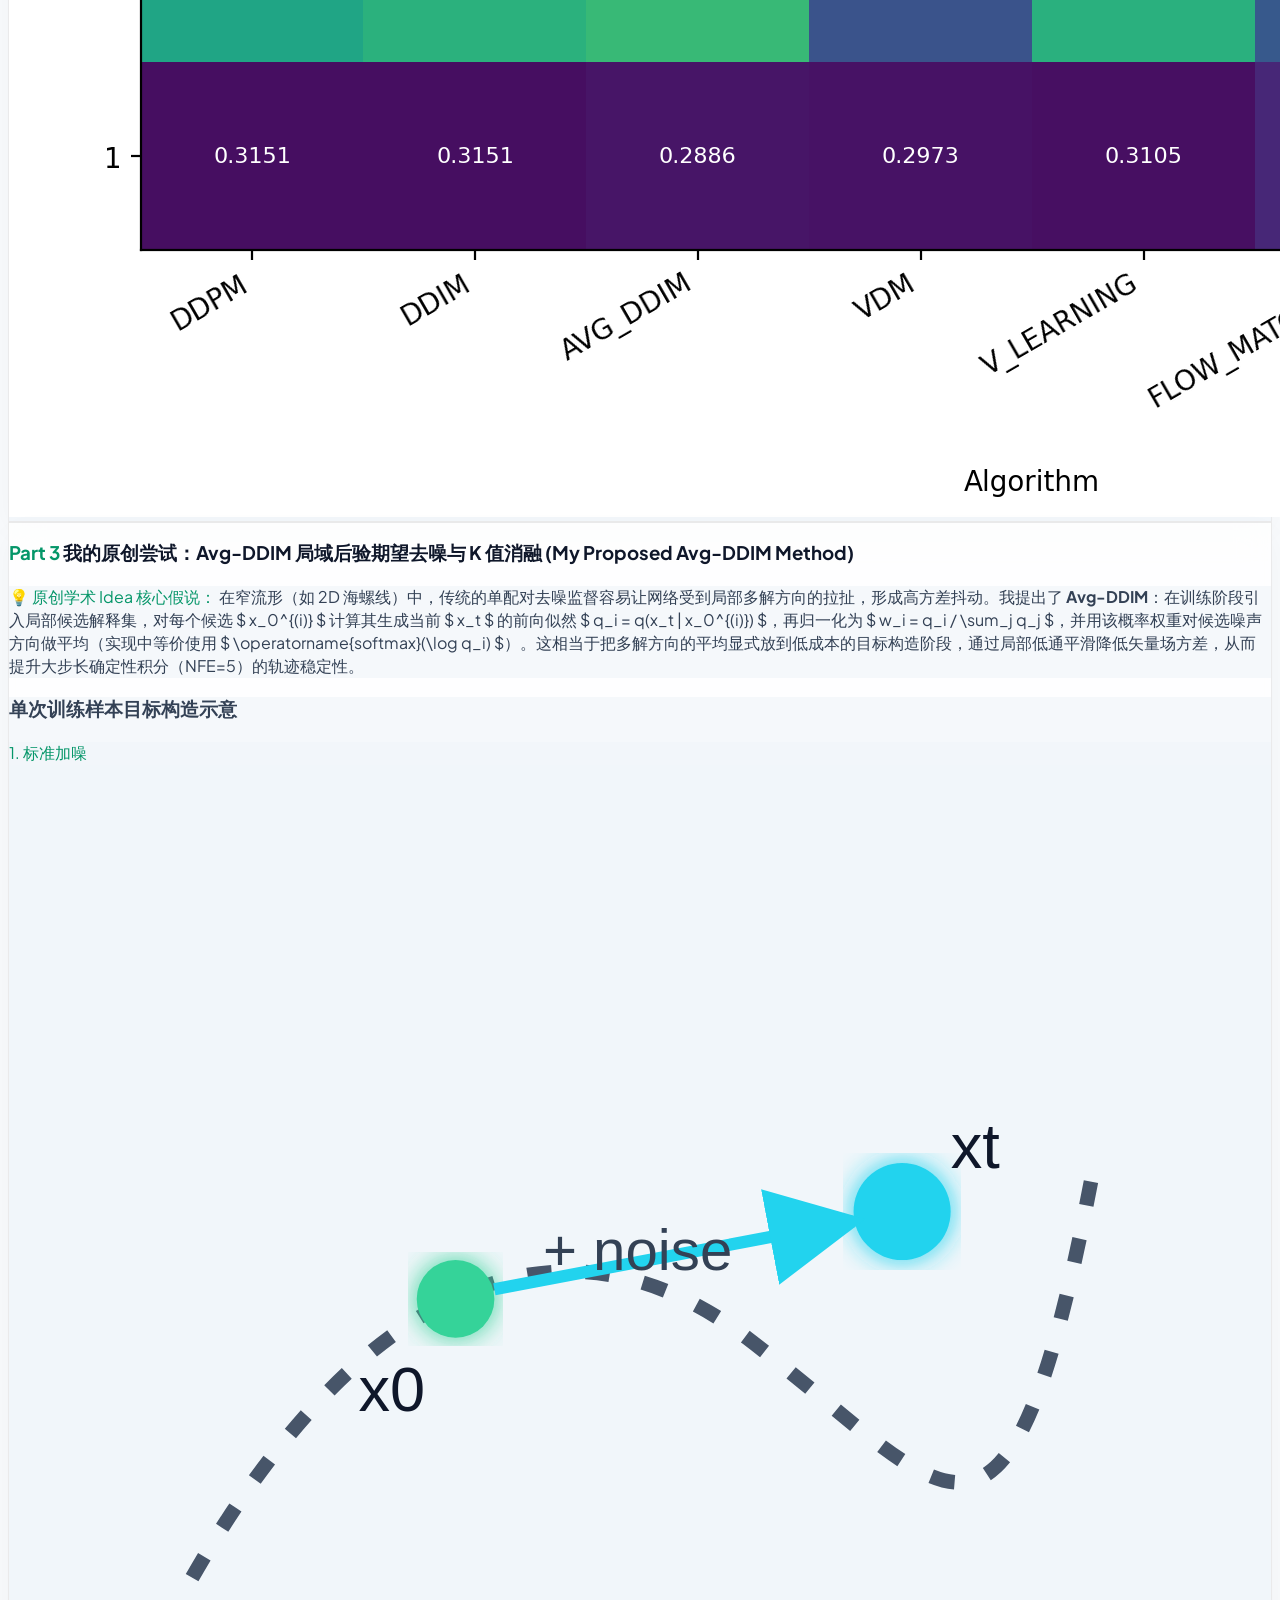
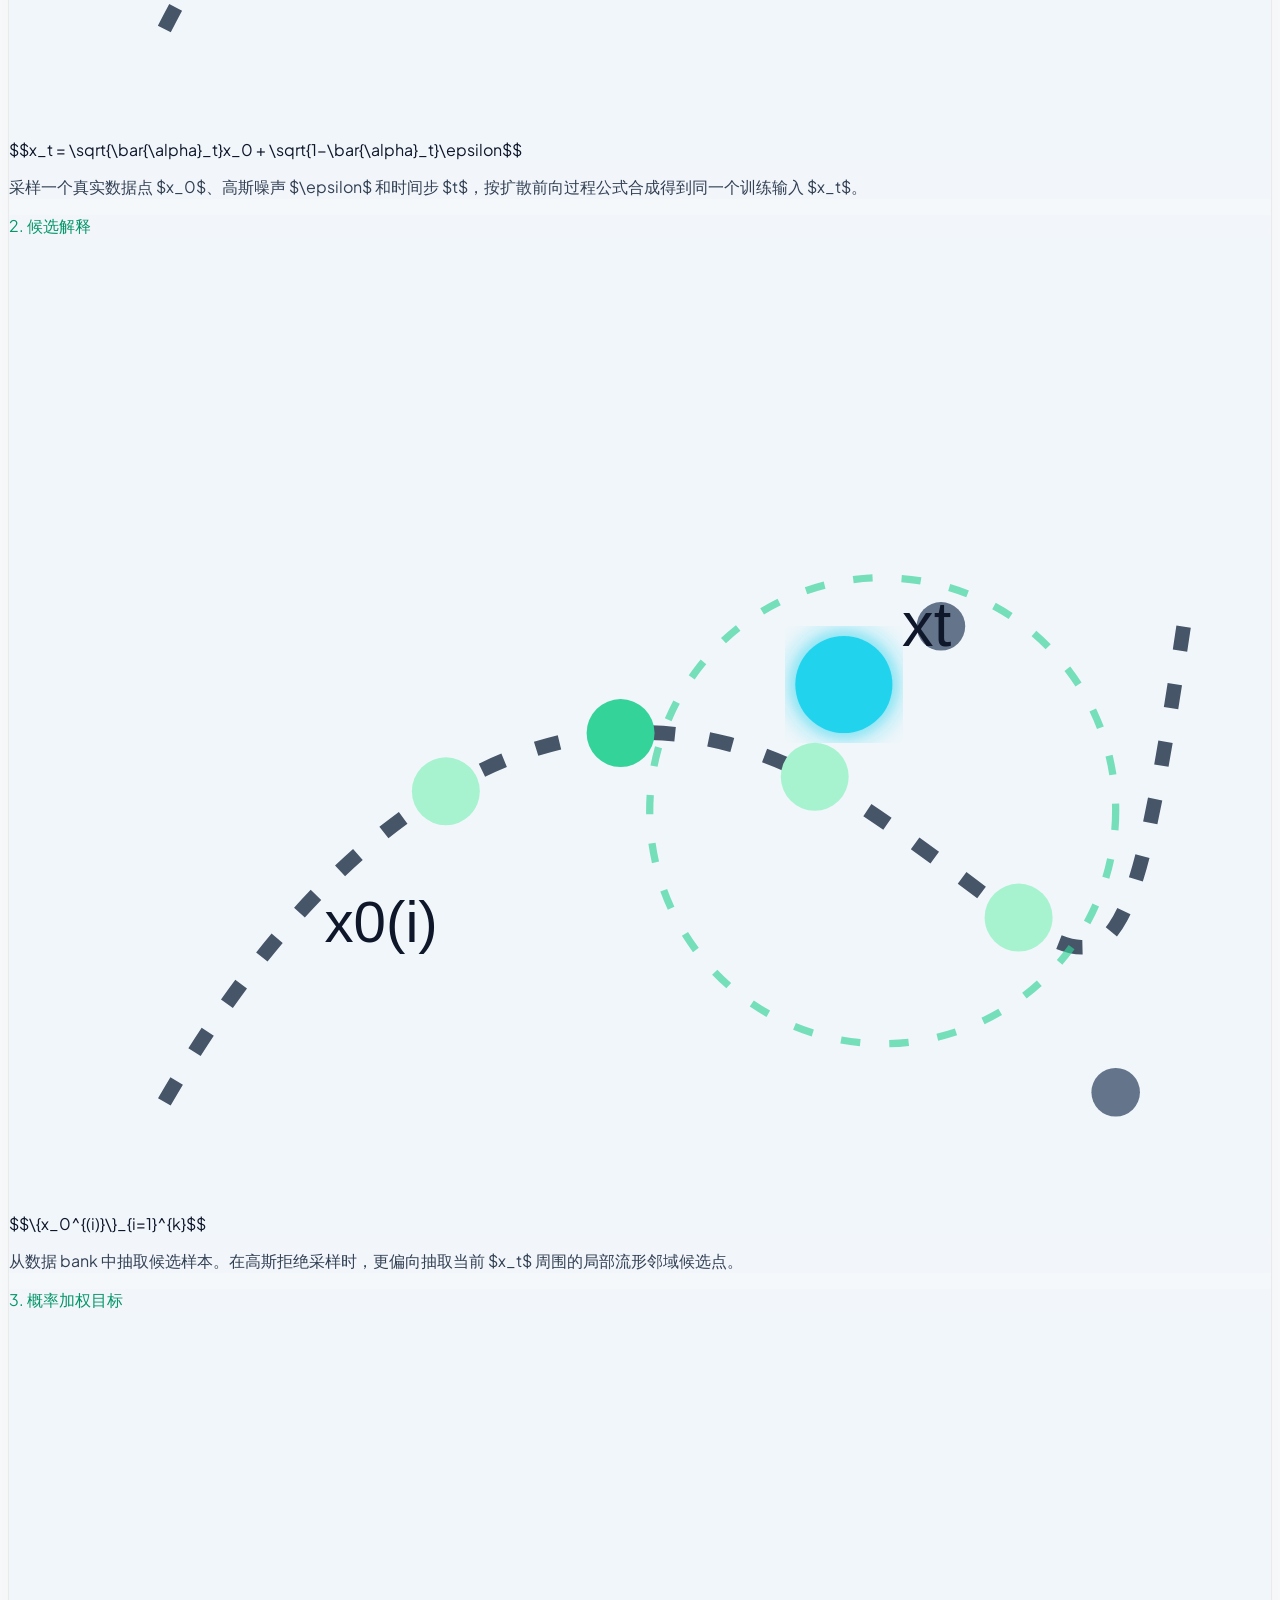
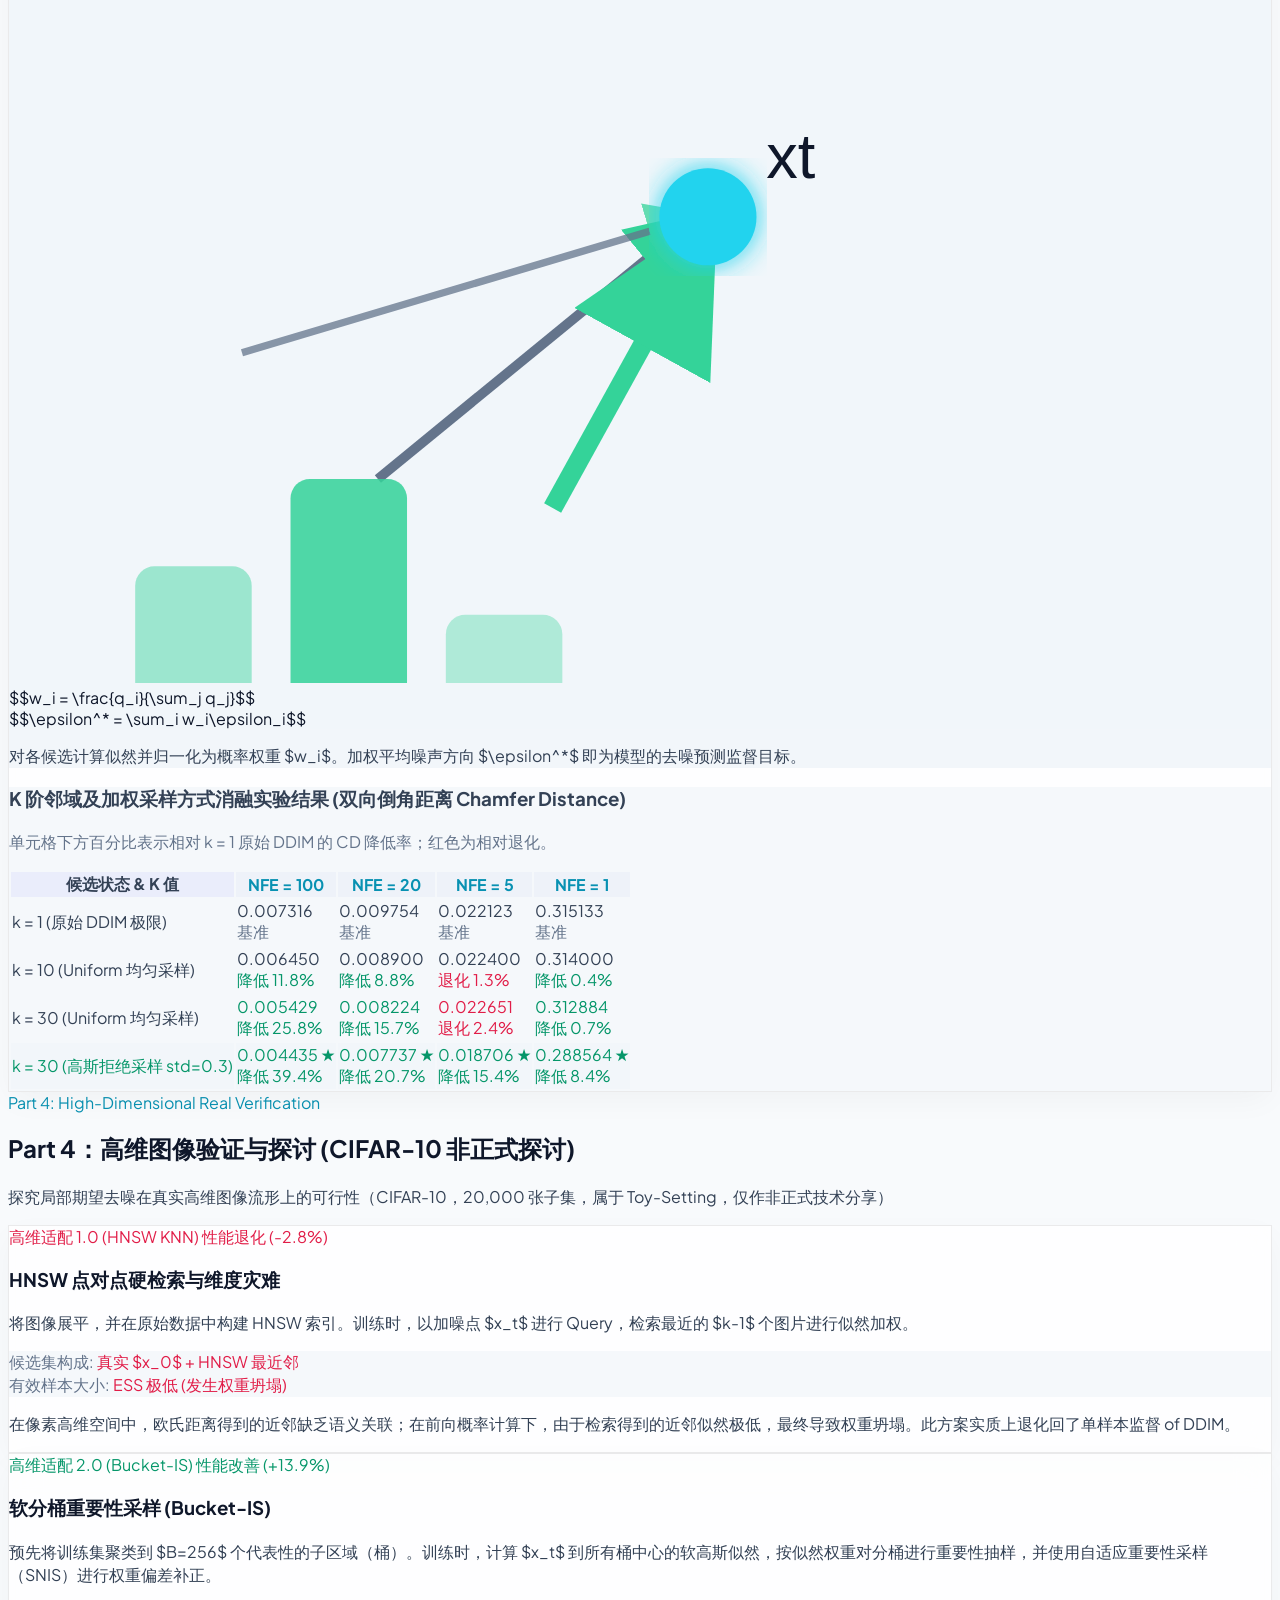
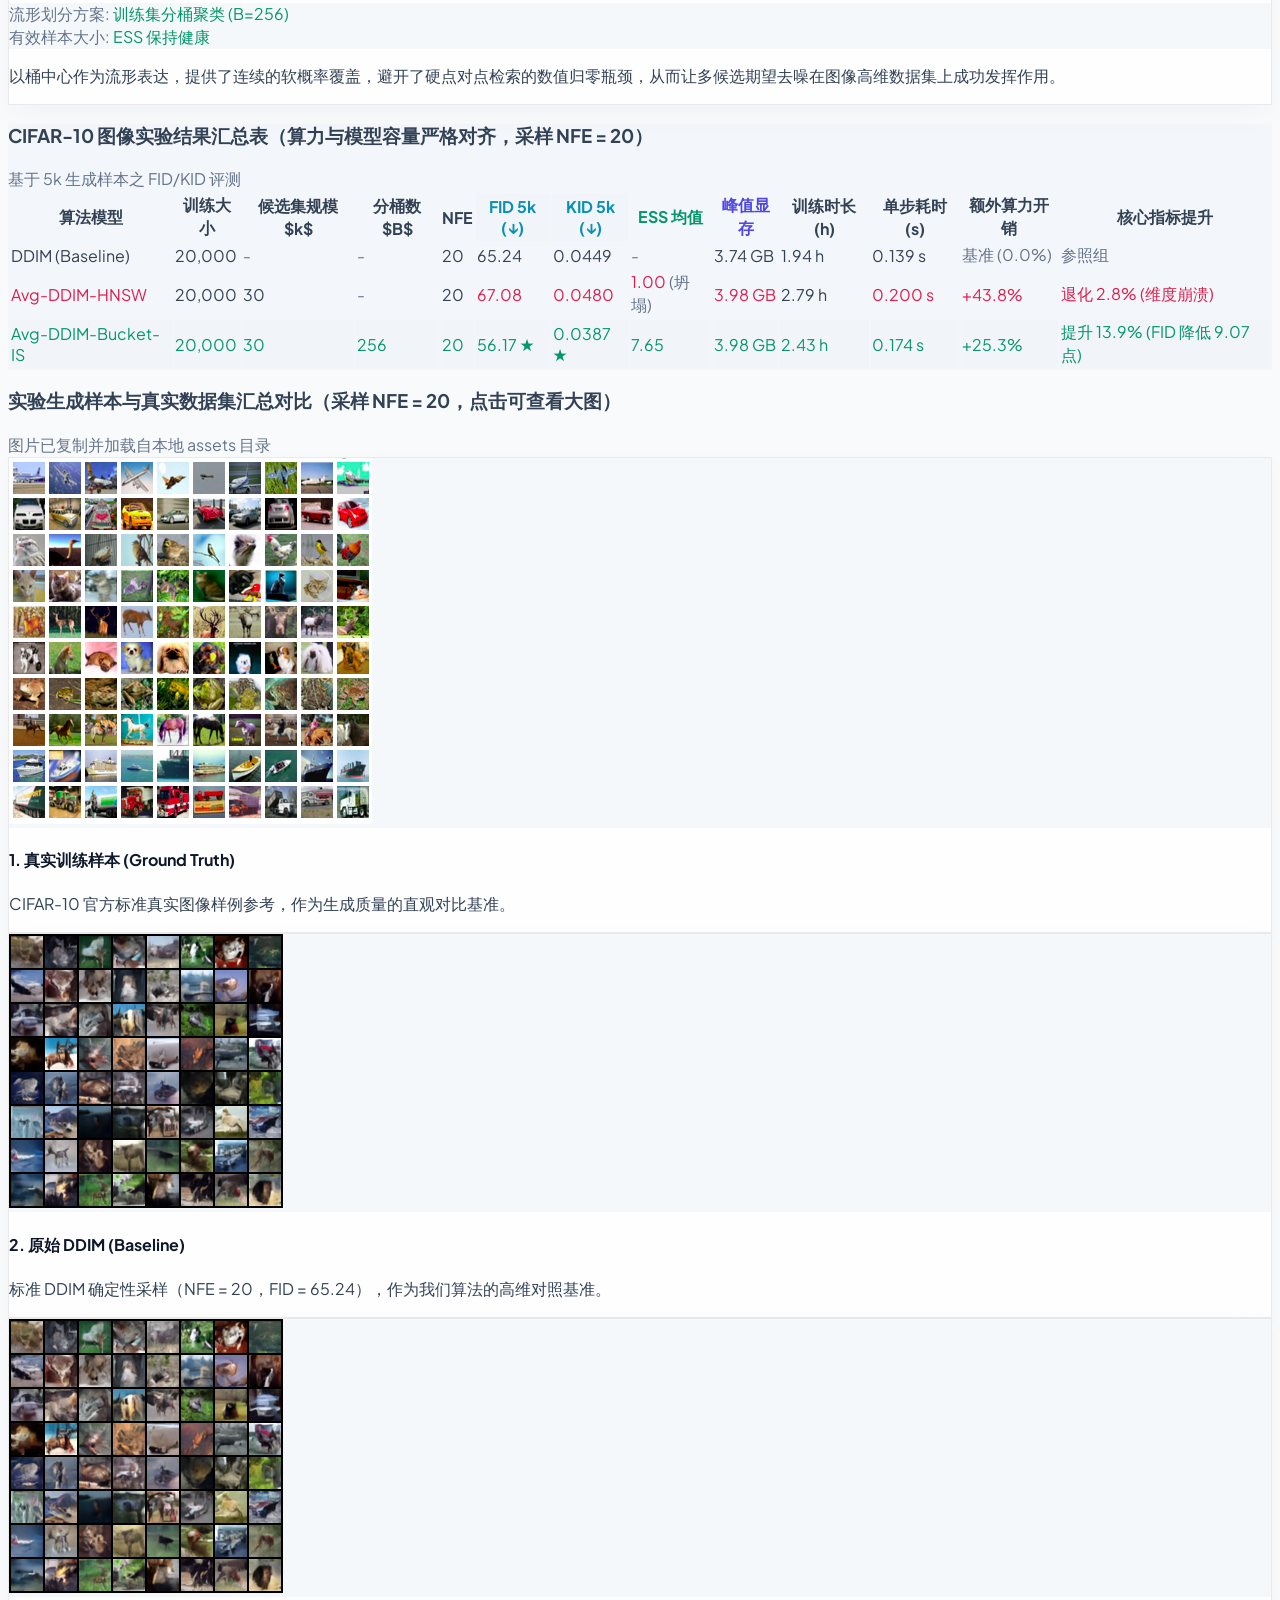
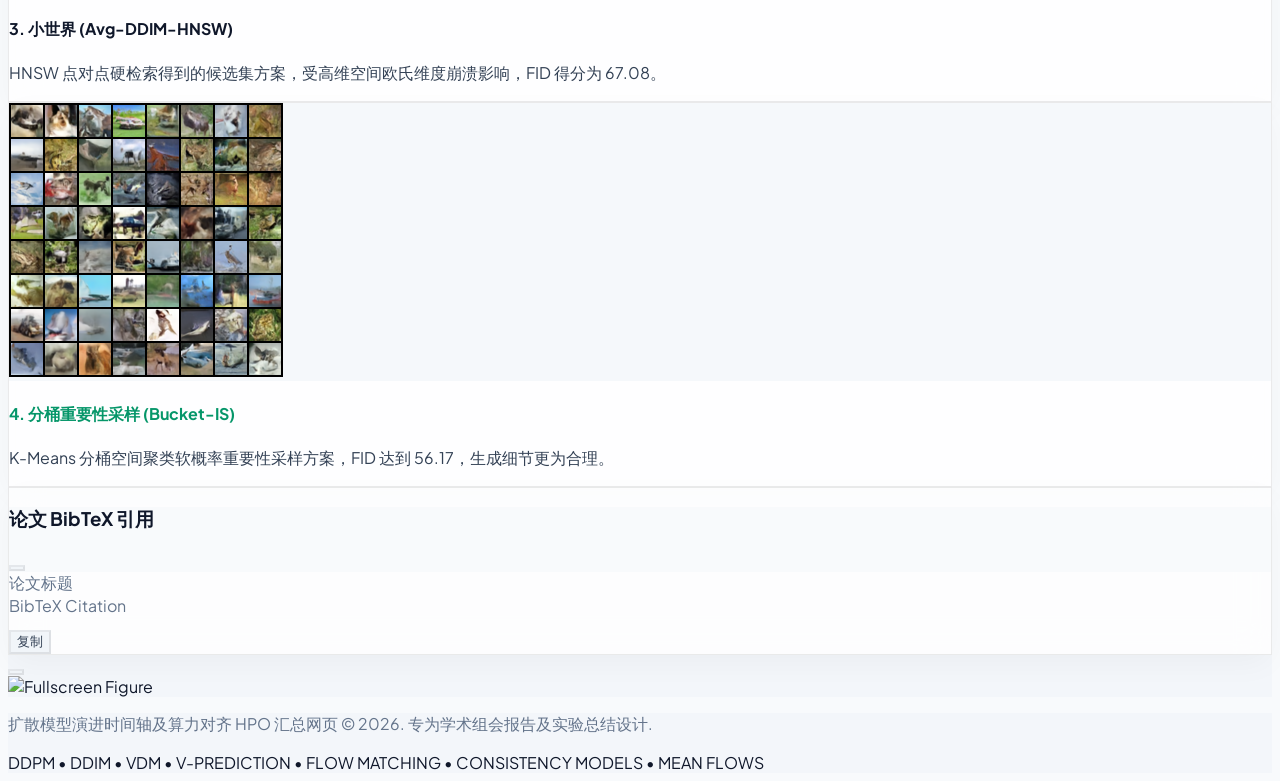
==== commit 6db110f1: "feat: update diffusion experiment materials Include the latest presentation, docs, generated history" ====
--- a/docs/index.html
+++ b/docs/index.html
@@ -384,9 +384,8 @@
           我的硬核实验物理设置与 HPO 贝叶斯搜索空间 (My Experimental Settings)
         </h3>
         
-        <div class="grid grid-cols-1 lg:grid-cols-12 gap-6">
-          <!-- Left 6 columns: Experimental Design Cards -->
-          <div class="lg:col-span-6 space-y-4">
+        <div class="space-y-6">
+          <div class="grid grid-cols-1 lg:grid-cols-3 gap-4">
             <div class="bg-black/30 rounded-xl p-4 border border-white/5 space-y-2.5">
               <span class="text-xs font-bold text-slate-400 uppercase tracking-wider block">1. 物理流形数据集 (Archimedean Spiral Dataset)</span>
               <p class="text-[11px] text-slate-400 leading-relaxed">
@@ -450,58 +449,55 @@
                 </div>
               </div>
             </div>
-          </div>
-
-          <!-- Right 6 columns: HPO Space & Comput-aware Alignment -->
-          <div class="lg:col-span-6 space-y-4">
-            <div class="bg-black/30 rounded-xl p-4 border border-white/5 space-y-2.5">
-              <span class="text-xs font-bold text-slate-400 uppercase tracking-wider block">4. 极限调参 HPO 贝叶斯搜索空间</span>
-              <p class="text-[11px] text-slate-400 leading-relaxed">
-                使用 Optuna 自适应贝叶斯优化采样器（TPESampler），针对以下优化器超参数执行对数均匀（Log-uniform）连续尺度下的极限寻优。每个 Trial 完成后统一采样点云，并以测试集下的<b>双向倒角距离 (Chamfer Distance, CD)</b>作为 HPO 排名目标。
+
+          </div>
+
+          <div class="bg-black/30 rounded-xl p-4 border border-indigo-500/15 space-y-4">
+            <div>
+              <span class="text-xs font-bold text-indigo-300 uppercase tracking-wider block">独立优化方法 Block</span>
+              <h4 class="text-base font-bold text-white mt-1">4-5. 极限调参 HPO 自适应贝叶斯优化方法</h4>
+              <p class="text-[11px] text-slate-400 leading-relaxed mt-2">
+                HPO 不是手工网格遍历，也不是一次性随机试参，而是使用 Optuna 的 <b>TPESampler</b> 根据历史 Trial 结果不断更新采样分布。每个 Trial 得到一个超参数向量 \(x\) 和验证目标值 \(y=f(x)\)，目标是在有限训练预算内更快找到低 \(y\) 区域。
               </p>
-              <div class="overflow-x-auto">
-                <table class="w-full text-[10px] text-left border-collapse border border-white/5 text-center font-mono">
-                  <thead>
-                    <tr class="bg-indigo-950/20 text-slate-400 border-b border-white/5">
-                      <th class="p-1.5 text-left font-sans">超参数</th>
-                      <th class="p-1.5 font-sans">搜索区间/类型</th>
-                      <th class="p-1.5 font-sans">对准基准/评估器</th>
-                    </tr>
-                  </thead>
-                  <tbody class="divide-y divide-white/5 text-slate-300">
-                    <tr>
-                      <td class="p-1.5 text-left font-sans">学习率 (lr)</td>
-                      <td class="p-1.5">\( [5\times 10^{-4}, 5\times 10^{-3}] \) (Log)</td>
-                      <td class="p-1.5" rowspan="2">AdamW 优化器</td>
-                    </tr>
-                    <tr>
-                      <td class="p-1.5 text-left font-sans">权重衰减 (WD)</td>
-                      <td class="p-1.5">\( [10^{-6}, 10^{-3}] \) (Log)</td>
-                    </tr>
-                    <tr>
-                      <td class="p-1.5 text-left font-sans">训练 Loss</td>
-                      <td class="p-1.5">算法特定回归目标 \( \mathcal{L}_{train} \)</td>
-                      <td class="p-1.5">反向传播优化</td>
-                    </tr>
-                    <tr>
-                      <td class="p-1.5 text-left font-sans">倒角距离评估</td>
-                      <td class="p-1.5" colspan="2">双向倒角距离 (Chamfer Distance, CD ↓)</td>
-                    </tr>
-                  </tbody>
-                </table>
-              </div>
-            </div>
-
-            <div class="bg-black/30 rounded-xl p-4 border border-white/5 space-y-2.5">
-              <span class="text-xs font-bold text-slate-400 uppercase tracking-wider block">5. 算力配平约束与自适应 Epochs (Equal FLOPs)</span>
-              <p class="text-[11px] text-slate-400 leading-relaxed">
-                为了达成学术意义上的绝对公平，我们施加了 <b>等效训练总 FLOPs（约 40.81G FLOPs）配平机制</b>。根据选定超参理论估算单批次 FLOPs，自动对齐比例，自适应折减训练 Epochs。
-              </p>
-              <div class="text-[10px] text-slate-400 bg-slate-950/40 p-2.5 rounded border border-white/5 leading-relaxed font-sans">
-                <span class="text-cyan-400 font-bold">配平规则：</span><br>
-                1. 基础轻量网络（如 128x3 MLP）允许运行满满 <b>1000 Epochs</b>。<br>
-                2. 大型深网络（如 512x2, 192x6）其单批次 FLOPs 暴增，相同总 FLOPs 约束下允许的 Epochs 自动成比例<b>折减至 93 或 235 轮</b>。<br>
-                3. 自洽一致性模型（CM）训练涉及 Online / EMA 双目标网络，算力开销按 1.33 倍计算，Epochs 相应再次折算，确保在同一算力底线上进行最严苛大决战。
+            </div>
+
+            <div class="grid grid-cols-1 xl:grid-cols-2 gap-4">
+              <div class="space-y-2.5">
+                <div class="bg-slate-950/40 p-3 rounded-lg border border-white/5">
+                  <span class="text-xs font-bold text-slate-300 block mb-1">4. TPE 的概率建模</span>
+                  <p class="text-[10px] text-slate-400 leading-relaxed">
+                    普通贝叶斯优化常直接建模 \(p(y|x)\)，TPE 反过来建模 \(p(x|y)\)。设当前所有 Trial 的目标值集合为 \(\{y_i\}\)，取分位数阈值 \(y^*\) 把历史样本分成好样本与坏样本：
+                  </p>
+                </div>
+                <div class="text-[10px] text-slate-400 bg-slate-950/40 p-3 rounded border border-white/5 leading-relaxed font-sans space-y-2">
+                  <div class="text-indigo-200 font-mono">
+                    \(p(x|y)=l(x),\quad y&lt;y^*\)
+                    <br>
+                    \(p(x|y)=g(x),\quad y\ge y^*\)
+                  </div>
+                  <p>
+                    其中 \(l(x)\) 由表现最好的 Trial 拟合，代表“优质超参数区域”；\(g(x)\) 由其余 Trial 拟合，代表“普通或较差区域”。连续参数通常用一维 Parzen 窗核密度估计，离散参数用类别概率估计；对数尺度参数会先在 log 空间采样和建模。
+                  </p>
+                </div>
+              </div>
+
+              <div class="space-y-2.5">
+                <div class="bg-slate-950/40 p-3 rounded-lg border border-white/5">
+                  <span class="text-xs font-bold text-slate-300 block mb-1">5. 采样准则与迭代过程</span>
+                  <p class="text-[10px] text-slate-400 leading-relaxed">
+                    TPE 每轮不是直接从全空间均匀采一个点，而是先从 \(l(x)\) 中生成一批候选，再用 \(l(x)/g(x)\) 打分。这个比值越大，表示该候选更像历史好样本、又不像历史坏样本，因此更值得作为下一次 Trial。
+                  </p>
+                </div>
+                <div class="text-[10px] text-slate-400 bg-slate-950/40 p-3 rounded border border-white/5 leading-relaxed font-sans space-y-2">
+                  <div class="text-cyan-200 font-mono">
+                    \(EI(x) \propto \left(\gamma + (1-\gamma)\frac{g(x)}{l(x)}\right)^{-1}\)
+                    <br>
+                    \(\Rightarrow\quad x_{next}=\arg\max_x \frac{l(x)}{g(x)}\)
+                  </div>
+                  <p>
+                    \(\gamma=P(y&lt;y^*)\) 是好样本分位比例。实际执行时，Optuna 会先运行若干启动 Trial 建立初始样本；之后循环执行“按历史结果更新 \(l/g\) → 从 \(l(x)\) 采候选 → 选择 \(l/g\) 最大的候选 → 训练并评估 → 写回 study”。因此搜索会从早期探索逐渐转向高收益区域开发，同时保留少量随机性避免过早陷入局部最优。
+                  </p>
+                </div>
               </div>
             </div>
           </div>
@@ -559,6 +555,7 @@
                     <button onclick="switchHpoImageKind('generation')" data-hpo-filter="plot" data-hpo-value="generation" id="hpo-sub-btn-generation" class="hpo-filter-btn py-2 rounded-lg border border-indigo-500/30 bg-indigo-500/10 text-indigo-300 font-bold text-xs transition">模型分布</button>
                     <button onclick="switchHpoImageKind('loss')" data-hpo-filter="plot" data-hpo-value="loss" id="hpo-sub-btn-loss" class="hpo-filter-btn py-2 rounded-lg border border-white/5 bg-slate-800/30 hover:bg-slate-800/80 text-slate-400 font-semibold text-xs transition">Loss 曲线</button>
                     <button onclick="switchHpoImageKind('metrics')" data-hpo-filter="plot" data-hpo-value="metrics" id="hpo-sub-btn-metrics" class="hpo-filter-btn py-2 rounded-lg border border-white/5 bg-slate-800/30 hover:bg-slate-800/80 text-slate-400 font-semibold text-xs transition">指标曲线</button>
+                    <button onclick="switchHpoImageKind('hpo_history')" data-hpo-filter="plot" data-hpo-value="hpo_history" id="hpo-sub-btn-hpo_history" class="hpo-filter-btn py-2 rounded-lg border border-white/5 bg-slate-800/30 hover:bg-slate-800/80 text-slate-400 font-semibold text-xs transition">寻优历史</button>
                   </div>
                 </div>
               </div>
@@ -919,6 +916,254 @@
       </div>
     </section>
 
+    <!-- 🪐 PART 4: 高维真实验证 -->
+    <section id="block-high-dim" class="space-y-8 pt-12 border-t border-white/10">
+      
+      <!-- 🪐 模块标题头 -->
+      <div class="flex items-center gap-3">
+        <div class="p-2 rounded-lg bg-cyan-500/10 text-cyan-400 border border-cyan-500/20">
+          <i data-lucide="image" class="w-6 h-6"></i>
+        </div>
+        <div>
+          <div class="inline-flex items-center gap-1.5 px-2 py-0.5 rounded-full bg-cyan-500/10 border border-cyan-500/20 text-cyan-400 text-[10px] font-bold uppercase tracking-wider mb-1">
+            Part 4: High-Dimensional Real Verification
+          </div>
+          <h2 class="text-2xl font-bold text-white tracking-tight flex items-center gap-2">
+            Part 4：高维图像验证与探讨 (CIFAR-10 非正式探讨)
+          </h2>
+          <p class="text-sm text-slate-400">探究局部期望去噪在真实高维图像流形上的可行性（CIFAR-10，20,000 张子集，属于 Toy-Setting，仅作非正式技术分享）</p>
+        </div>
+      </div>
+
+      <!-- 💡 方法演进与痛点机制 (简朴版双侧对照) -->
+      <div class="grid grid-cols-1 md:grid-cols-2 gap-6">
+        
+        <!-- 左侧: HNSW 近邻方案 -->
+        <div class="glass-panel rounded-xl p-6 border border-rose-500/10 hover:border-rose-500/20 transition-all duration-300 relative overflow-hidden group">
+          <div class="absolute top-0 right-0 w-24 h-24 bg-rose-500/5 rounded-full blur-2xl group-hover:bg-rose-500/10 transition"></div>
+          <div class="flex items-center justify-between mb-4">
+            <span class="px-3 py-1 text-xs font-semibold bg-rose-500/10 text-rose-400 border border-rose-500/20 rounded-full">高维适配 1.0 (HNSW KNN)</span>
+            <span class="text-rose-400 font-mono text-xs flex items-center gap-1"><i data-lucide="trending-down" class="w-3.5 h-3.5"></i> 性能退化 (-2.8%)</span>
+          </div>
+          <h3 class="text-lg font-bold text-white group-hover:text-rose-400 transition">HNSW 点对点硬检索与维度灾难</h3>
+          
+          <div class="mt-4 space-y-3 text-slate-400 text-xs leading-relaxed">
+            <p>
+              将图像展平，并在原始数据中构建 HNSW 索引。训练时，以加噪点 $x_t$ 进行 Query，检索最近的 $k-1$ 个图片进行似然加权。
+            </p>
+            <div class="bg-black/40 p-3 rounded-lg border border-white/5 space-y-1.5 font-mono text-[11px] text-slate-300">
+              <div class="flex justify-between"><span class="text-slate-500">候选集构成:</span> <span class="text-rose-300">真实 $x_0$ + HNSW 最近邻</span></div>
+              <div class="flex justify-between"><span class="text-slate-500">有效样本大小:</span> <span class="text-rose-300">ESS 极低 (发生权重坍塌)</span></div>
+            </div>
+            <p class="border-t border-white/5 pt-3">
+              在像素高维空间中，欧氏距离得到的近邻缺乏语义关联；在前向概率计算下，由于检索得到的近邻似然极低，最终导致权重坍塌。此方案实质上退化回了单样本监督 of DDIM。
+            </p>
+          </div>
+        </div>
+
+        <!-- 右侧: 软分桶重要性采样 -->
+        <div class="glass-panel rounded-xl p-6 border border-emerald-500/20 hover:border-emerald-500/30 transition-all duration-300 relative overflow-hidden group">
+          <div class="absolute top-0 right-0 w-24 h-24 bg-emerald-500/5 rounded-full blur-2xl group-hover:bg-emerald-500/10 transition"></div>
+          <div class="flex items-center justify-between mb-4">
+            <span class="px-3 py-1 text-xs font-semibold bg-emerald-500/10 text-emerald-400 border border-emerald-500/20 rounded-full">高维适配 2.0 (Bucket-IS)</span>
+            <span class="text-emerald-400 font-mono text-xs flex items-center gap-1"><i data-lucide="trending-up" class="w-3.5 h-3.5"></i> 性能改善 (+13.9%)</span>
+          </div>
+          <h3 class="text-lg font-bold text-white group-hover:text-emerald-400 transition">软分桶重要性采样 (Bucket-IS)</h3>
+          
+          <div class="mt-4 space-y-3 text-slate-400 text-xs leading-relaxed">
+            <p>
+              预先将训练集聚类到 $B=256$ 个代表性的子区域（桶）。训练时，计算 $x_t$ 到所有桶中心的软高斯似然，按似然权重对分桶进行重要性抽样，并使用自适应重要性采样（SNIS）进行权重偏差补正。
+            </p>
+            <div class="bg-black/40 p-3 rounded-lg border border-white/5 space-y-1.5 font-mono text-[11px] text-slate-300">
+              <div class="flex justify-between"><span class="text-slate-500">流形划分方案:</span> <span class="text-emerald-300">训练集分桶聚类 (B=256)</span></div>
+              <div class="flex justify-between"><span class="text-slate-500">有效样本大小:</span> <span class="text-emerald-300">ESS 保持健康</span></div>
+            </div>
+            <p class="border-t border-white/5 pt-3">
+              以桶中心作为流形表达，提供了连续的软概率覆盖，避开了硬点对点检索的数值归零瓶颈，从而让多候选期望去噪在图像高维数据集上成功发挥作用。
+            </p>
+          </div>
+        </div>
+
+      </div>
+
+      <!-- 📊 严格算力对齐实验对比表 -->
+      <div class="bg-black/30 rounded-xl p-5 border border-white/5 space-y-4">
+        <div class="flex items-center justify-between">
+          <h3 class="text-xs font-bold text-slate-400 uppercase tracking-wider flex items-center gap-1.5">
+            <i data-lucide="table-properties" class="w-4 h-4 text-cyan-400"></i>
+            CIFAR-10 图像实验结果汇总表（算力与模型容量严格对齐，采样 NFE = 20）
+          </h3>
+          <span class="text-[10px] text-slate-500 font-mono">基于 5k 生成样本之 FID/KID 评测</span>
+        </div>
+        
+        <div class="overflow-x-auto">
+          <table class="w-full text-xs text-left border-collapse border border-white/5 text-center font-mono">
+            <thead>
+              <tr class="bg-cyan-950/20 text-slate-400 border-b border-white/5">
+                <th class="p-3 text-left font-sans">算法模型</th>
+                <th class="p-3 font-sans">训练大小</th>
+                <th class="p-3 font-sans">候选集规模 $k$</th>
+                <th class="p-3 font-sans">分桶数 $B$</th>
+                <th class="p-3 font-sans">NFE</th>
+                <th class="p-3 bg-black/40 text-cyan-400 font-bold">FID 5k (↓)</th>
+                <th class="p-3 bg-black/40 text-cyan-400 font-bold">KID 5k (↓)</th>
+                <th class="p-3 font-sans text-emerald-400">ESS 均值</th>
+                <th class="p-3 font-sans text-indigo-400">峰值显存</th>
+                <th class="p-3 font-sans">训练时长 (h)</th>
+                <th class="p-3 font-sans">单步耗时 (s)</th>
+                <th class="p-3 font-sans">额外算力开销</th>
+                <th class="p-3 font-sans">核心指标提升</th>
+              </tr>
+            </thead>
+            <tbody class="divide-y divide-white/5 text-slate-300 font-medium">
+              <!-- DDIM Baseline -->
+              <tr>
+                <td class="p-3 text-left font-sans font-semibold text-slate-400">DDIM (Baseline)</td>
+                <td class="p-3 text-slate-400">20,000</td>
+                <td class="p-3 text-slate-500">-</td>
+                <td class="p-3 text-slate-500">-</td>
+                <td class="p-3">20</td>
+                <td class="p-3 text-slate-400">65.24</td>
+                <td class="p-3 text-slate-400">0.0449</td>
+                <td class="p-3 text-slate-500">-</td>
+                <td class="p-3 text-slate-400">3.74 GB</td>
+                <td class="p-3">1.94 h</td>
+                <td class="p-3">0.139 s</td>
+                <td class="p-3 text-slate-500">基准 (0.0%)</td>
+                <td class="p-3 text-slate-500">参照组</td>
+              </tr>
+              <!-- Avg-DDIM HNSW -->
+              <tr class="bg-white/[0.01]">
+                <td class="p-3 text-left font-sans font-semibold text-rose-300">Avg-DDIM-HNSW</td>
+                <td class="p-3">20,000</td>
+                <td class="p-3">30</td>
+                <td class="p-3 text-slate-500">-</td>
+                <td class="p-3">20</td>
+                <td class="p-3 text-rose-300">67.08</td>
+                <td class="p-3 text-rose-300">0.0480</td>
+                <td class="p-3 text-rose-300">1.00 <span class="text-[10px] text-slate-500">(坍塌)</span></td>
+                <td class="p-3 text-rose-300">3.98 GB</td>
+                <td class="p-3">2.79 h</td>
+                <td class="p-3 text-rose-400">0.200 s</td>
+                <td class="p-3 text-rose-400">+43.8%</td>
+                <td class="p-3 text-rose-400 font-sans">退化 2.8% (维度崩溃)</td>
+              </tr>
+              <!-- Avg-DDIM Bucket IS -->
+              <tr class="bg-emerald-950/20 text-emerald-400 font-bold border-y-2 border-emerald-500/20 shadow-[0_0_12px_rgba(52,211,153,0.05)]">
+                <td class="p-3.5 text-left font-sans flex items-center gap-1.5">
+                  <span class="w-1.5 h-1.5 bg-emerald-400 rounded-full animate-pulse"></span>
+                  Avg-DDIM-Bucket-IS
+                </td>
+                <td class="p-3.5 text-emerald-300">20,000</td>
+                <td class="p-3.5 text-emerald-300">30</td>
+                <td class="p-3.5 text-emerald-300">256</td>
+                <td class="p-3.5">20</td>
+                <td class="p-3.5 text-emerald-200 text-sm font-extrabold">
+                  56.17 ★
+                </td>
+                <td class="p-3.5 text-emerald-200 text-sm font-extrabold">
+                  0.0387 ★
+                </td>
+                <td class="p-3.5 text-emerald-300">7.65</td>
+                <td class="p-3.5 text-emerald-300">3.98 GB</td>
+                <td class="p-3.5 text-emerald-300">2.43 h</td>
+                <td class="p-3.5 text-emerald-300">0.174 s</td>
+                <td class="p-3.5 text-emerald-300">+25.3%</td>
+                <td class="p-3.5 text-emerald-200 font-sans flex flex-col items-center">
+                  <span>提升 13.9%</span>
+                  <span class="text-[9px] font-normal text-emerald-400 font-mono">(FID 降低 9.07 点)</span>
+                </td>
+              </tr>
+            </tbody>
+          </table>
+        </div>
+      </div>
+
+      <!-- 🖼️ 生成样本直观对比 (4张汇总图) -->
+      <div class="space-y-4">
+        <div class="flex items-center justify-between">
+          <h3 class="text-xs font-bold text-slate-400 uppercase tracking-wider flex items-center gap-1.5">
+            <i data-lucide="image" class="w-4 h-4 text-cyan-400"></i>
+            实验生成样本与真实数据集汇总对比（采样 NFE = 20，点击可查看大图）
+          </h3>
+          <span class="text-[10px] text-slate-500 font-mono">图片已复制并加载自本地 assets 目录</span>
+        </div>
+        
+        <div class="grid grid-cols-1 sm:grid-cols-2 lg:grid-cols-4 gap-6">
+          
+          <!-- Card 1: 真实样本 -->
+          <div class="glass-panel rounded-xl p-4 border border-white/5 hover:border-slate-500/20 transition-all duration-300 flex flex-col justify-between group">
+            <div>
+              <div class="overflow-hidden rounded-lg bg-black/40 border border-white/5 mb-3">
+                <img src="assets/results_image/cifar10_real_samples.png" 
+                     onerror="this.src='https://placehold.co/300x300/1e293b/cbd5e1?text=Real+CIFAR-10+Samples'" 
+                     class="w-full aspect-square object-cover group-hover:scale-105 transition-transform duration-300 cursor-zoom-in"
+                     onclick="openLightbox(this.src, 'CIFAR-10 真实数据集参考样本 (Ground Truth)')"
+                     alt="Real Samples">
+              </div>
+              <h4 class="text-sm font-bold text-white group-hover:text-cyan-400 transition">1. 真实训练样本 (Ground Truth)</h4>
+              <p class="text-[11px] text-slate-400 mt-1 leading-relaxed">
+                CIFAR-10 官方标准真实图像样例参考，作为生成质量的直观对比基准。
+              </p>
+            </div>
+          </div>
+
+          <!-- Card 2: 原始 DDIM -->
+          <div class="glass-panel rounded-xl p-4 border border-white/5 hover:border-slate-500/20 transition-all duration-300 flex flex-col justify-between group">
+            <div>
+              <div class="overflow-hidden rounded-lg bg-black/40 border border-white/5 mb-3">
+                <img src="assets/results_image/cifar10_ddim_samples.png" 
+                     onerror="this.src='https://placehold.co/300x300/1e293b/cbd5e1?text=DDIM+NFE=20+Samples'" 
+                     class="w-full aspect-square object-cover group-hover:scale-105 transition-transform duration-300 cursor-zoom-in"
+                     onclick="openLightbox(this.src, '原始 DDIM 生成样本 (NFE = 20, FID = 65.24)')"
+                     alt="DDIM Samples">
+              </div>
+              <h4 class="text-sm font-bold text-white group-hover:text-cyan-400 transition">2. 原始 DDIM (Baseline)</h4>
+              <p class="text-[11px] text-slate-400 mt-1 leading-relaxed">
+                标准 DDIM 确定性采样（NFE = 20，FID = 65.24），作为我们算法的高维对照基准。
+              </p>
+            </div>
+          </div>
+
+          <!-- Card 3: 小世界 (HNSW) -->
+          <div class="glass-panel rounded-xl p-4 border border-white/5 hover:border-slate-500/20 transition-all duration-300 flex flex-col justify-between group">
+            <div>
+              <div class="overflow-hidden rounded-lg bg-black/40 border border-white/5 mb-3">
+                <img src="assets/results_image/cifar10_hnsw_samples.png" 
+                     onerror="this.src='https://placehold.co/300x300/1e293b/cbd5e1?text=HNSW+NFE=20+Samples'" 
+                     class="w-full aspect-square object-cover group-hover:scale-105 transition-transform duration-300 cursor-zoom-in"
+                     onclick="openLightbox(this.src, 'Avg-DDIM-HNSW (小世界) 生成样本 (NFE = 20, FID = 67.08)')"
+                     alt="HNSW Samples">
+              </div>
+              <h4 class="text-sm font-bold text-white group-hover:text-cyan-400 transition">3. 小世界 (Avg-DDIM-HNSW)</h4>
+              <p class="text-[11px] text-slate-400 mt-1 leading-relaxed">
+                HNSW 点对点硬检索得到的候选集方案，受高维空间欧氏维度崩溃影响，FID 得分为 67.08。
+              </p>
+            </div>
+          </div>
+
+          <!-- Card 4: Bucket 方法 -->
+          <div class="glass-panel rounded-xl p-4 border border-emerald-500/10 hover:border-emerald-500/30 transition-all duration-300 flex flex-col justify-between group">
+            <div>
+              <div class="overflow-hidden rounded-lg bg-black/40 border border-emerald-500/5 mb-3">
+                <img src="assets/results_image/cifar10_bucket_samples.png" 
+                     onerror="this.src='https://placehold.co/300x300/1e293b/cbd5e1?text=Bucket+NFE=20+Samples'" 
+                     class="w-full aspect-square object-cover group-hover:scale-105 transition-transform duration-300 cursor-zoom-in"
+                     onclick="openLightbox(this.src, 'Avg-DDIM-Bucket-IS (分桶方法) 生成样本 (NFE = 20, FID = 56.17)')"
+                     alt="Bucket IS Samples">
+              </div>
+              <h4 class="text-sm font-bold text-emerald-400 group-hover:text-emerald-300 transition">4. 分桶重要性采样 (Bucket-IS)</h4>
+              <p class="text-[11px] text-slate-400 mt-1 leading-relaxed">
+                K-Means 分桶空间聚类软概率重要性采样方案，FID 达到 56.17，生成细节更为合理。
+              </p>
+            </div>
+          </div>
+
+        </div>
+      </div>
+
+    </section>
+
     </div>
 
   </main>
@@ -979,6 +1224,7 @@
   <script src="https://cdn.jsdelivr.net/npm/chart.js"></script>
   <script src="data/milestones.js"></script>
   <script src="data/hpo_results.js"></script>
+  <script src="data/hpo_history.js"></script>
   <script src="data/visual_replay_data.js"></script>
   <script src="data/papers/ddpm.js"></script>
   <script src="data/papers/ddim.js"></script>
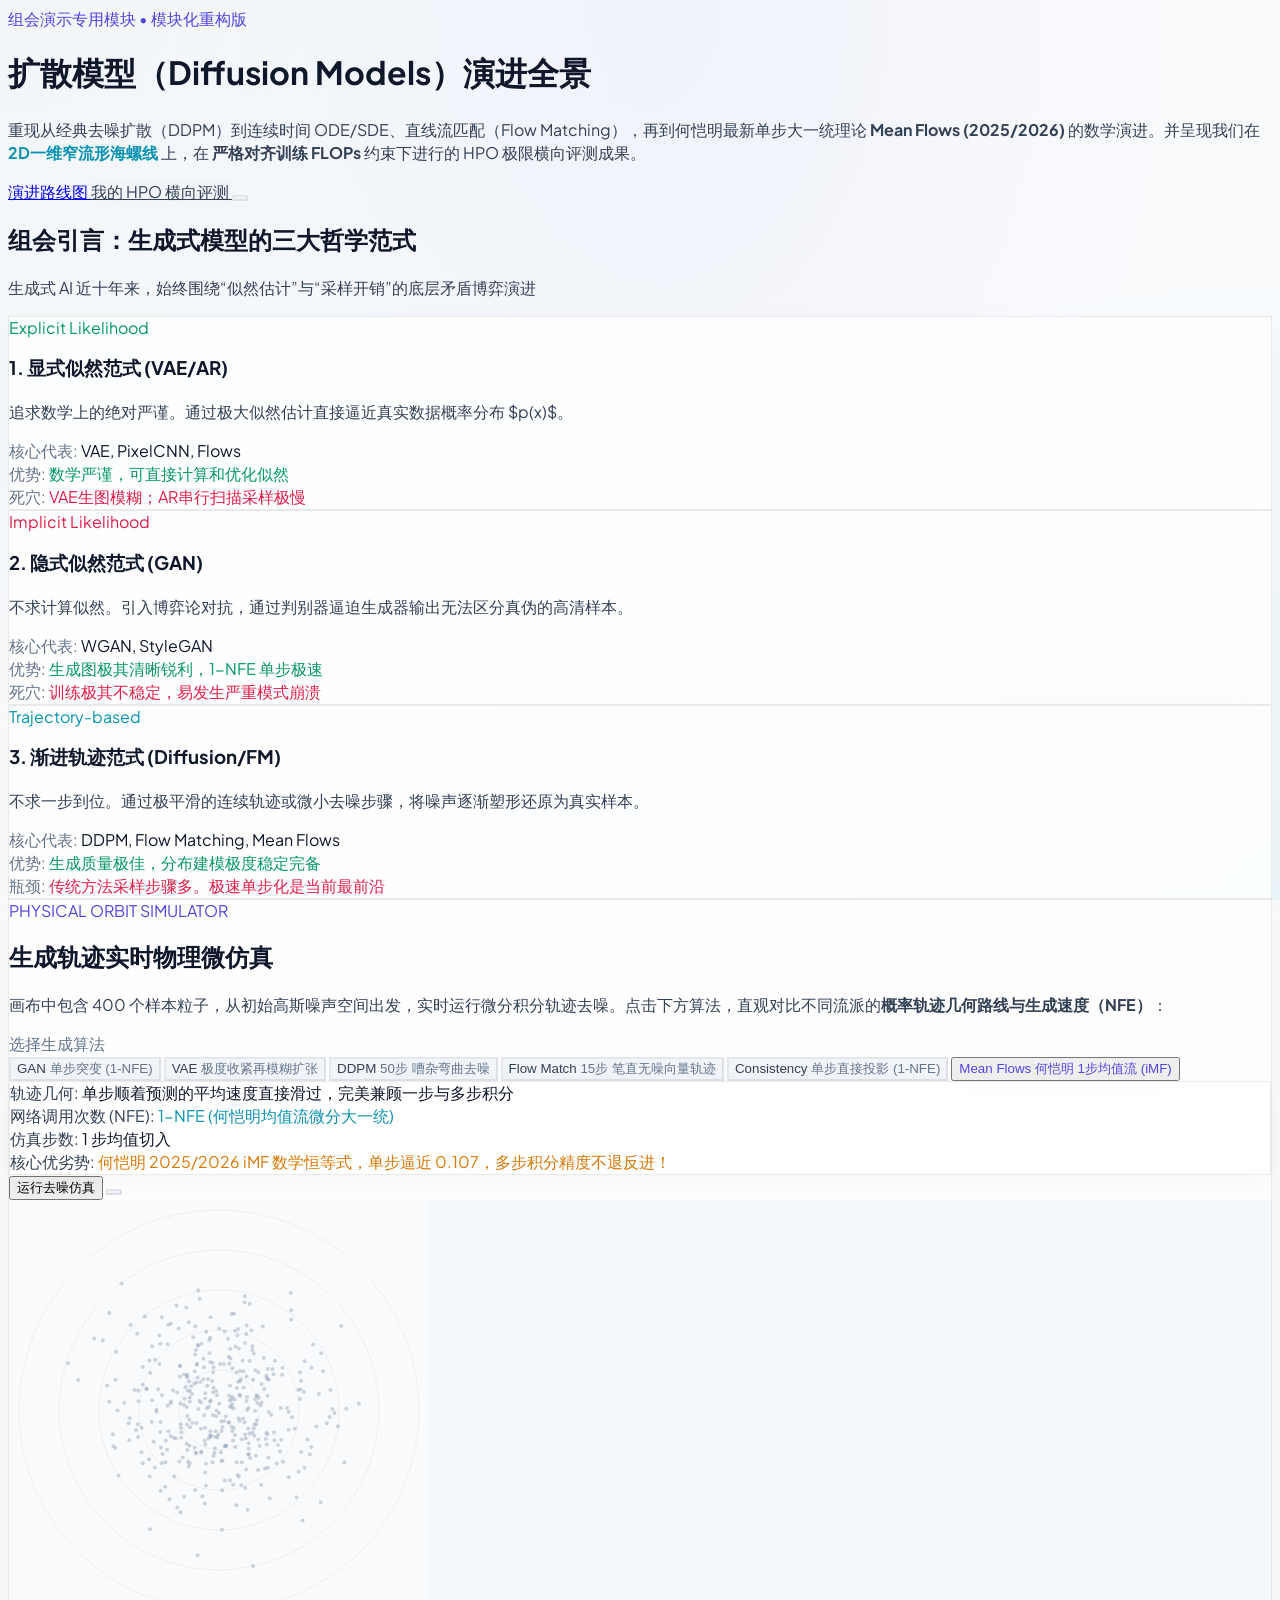
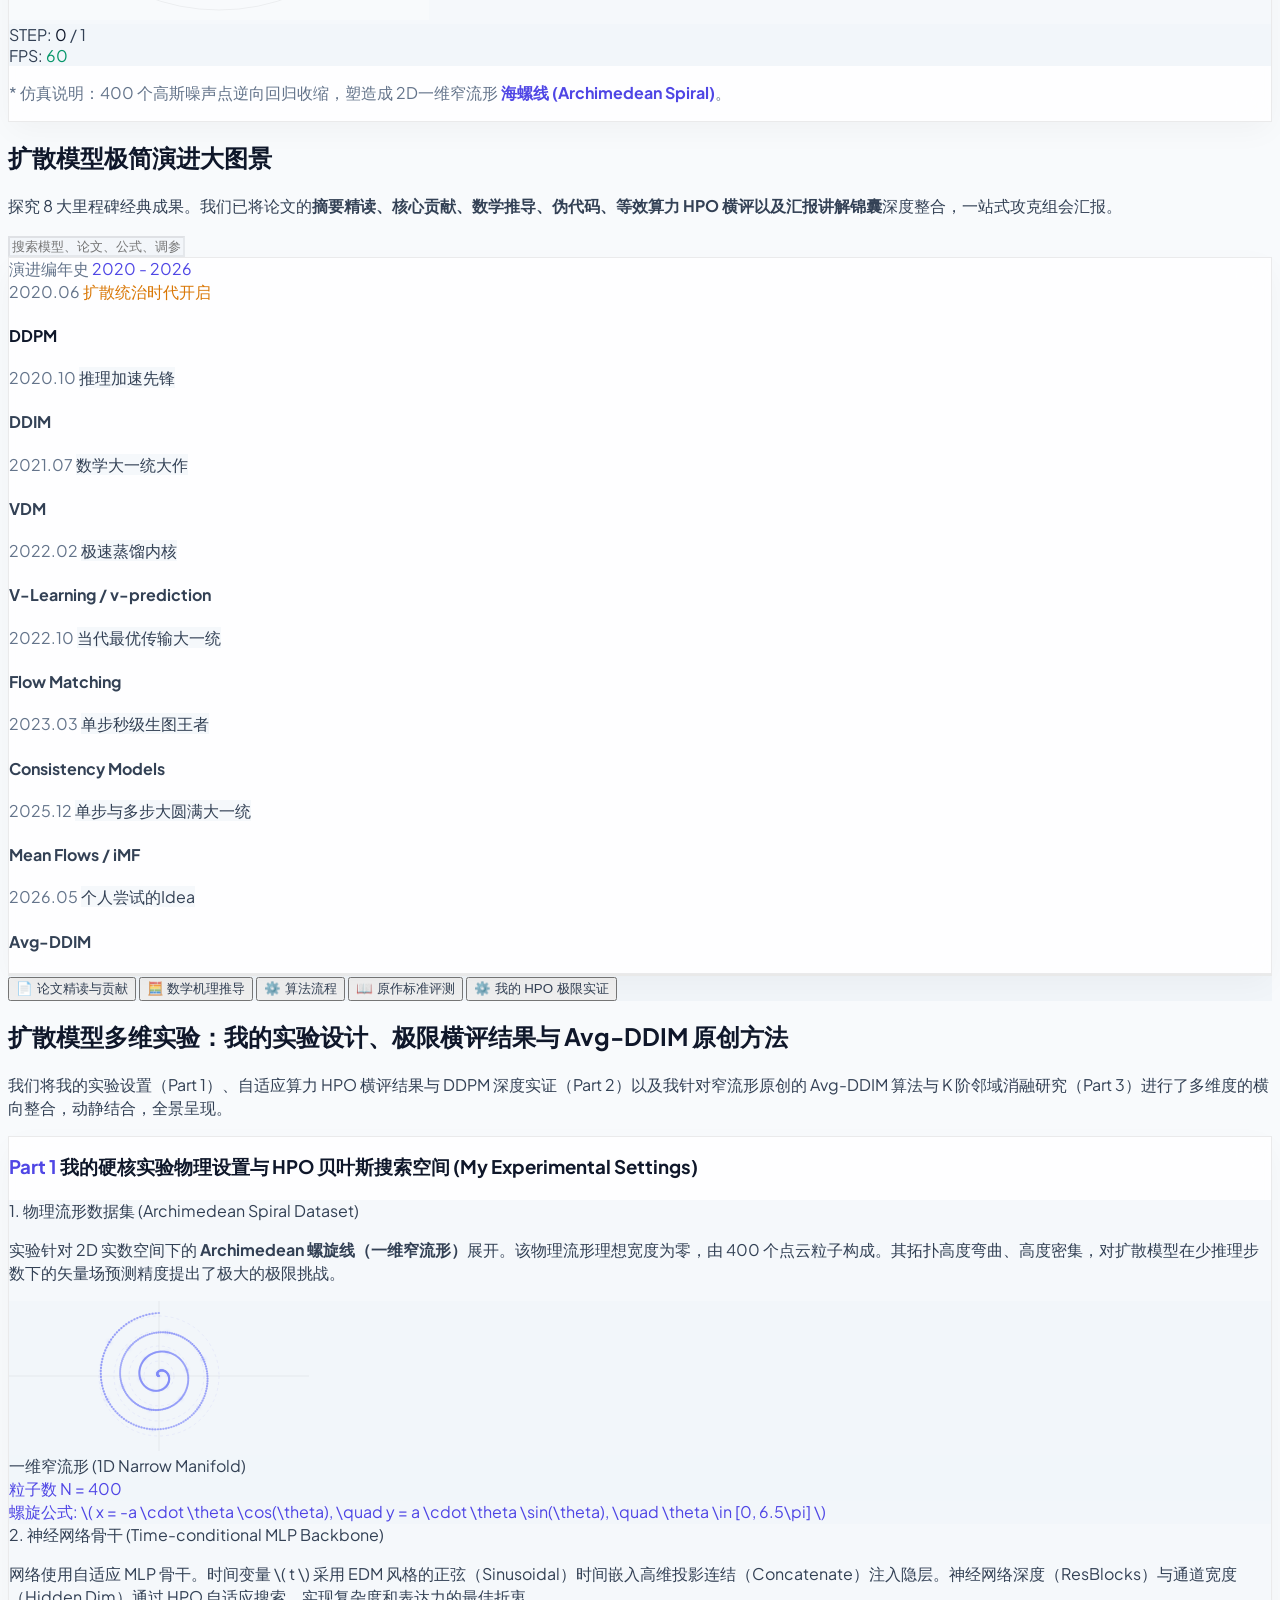
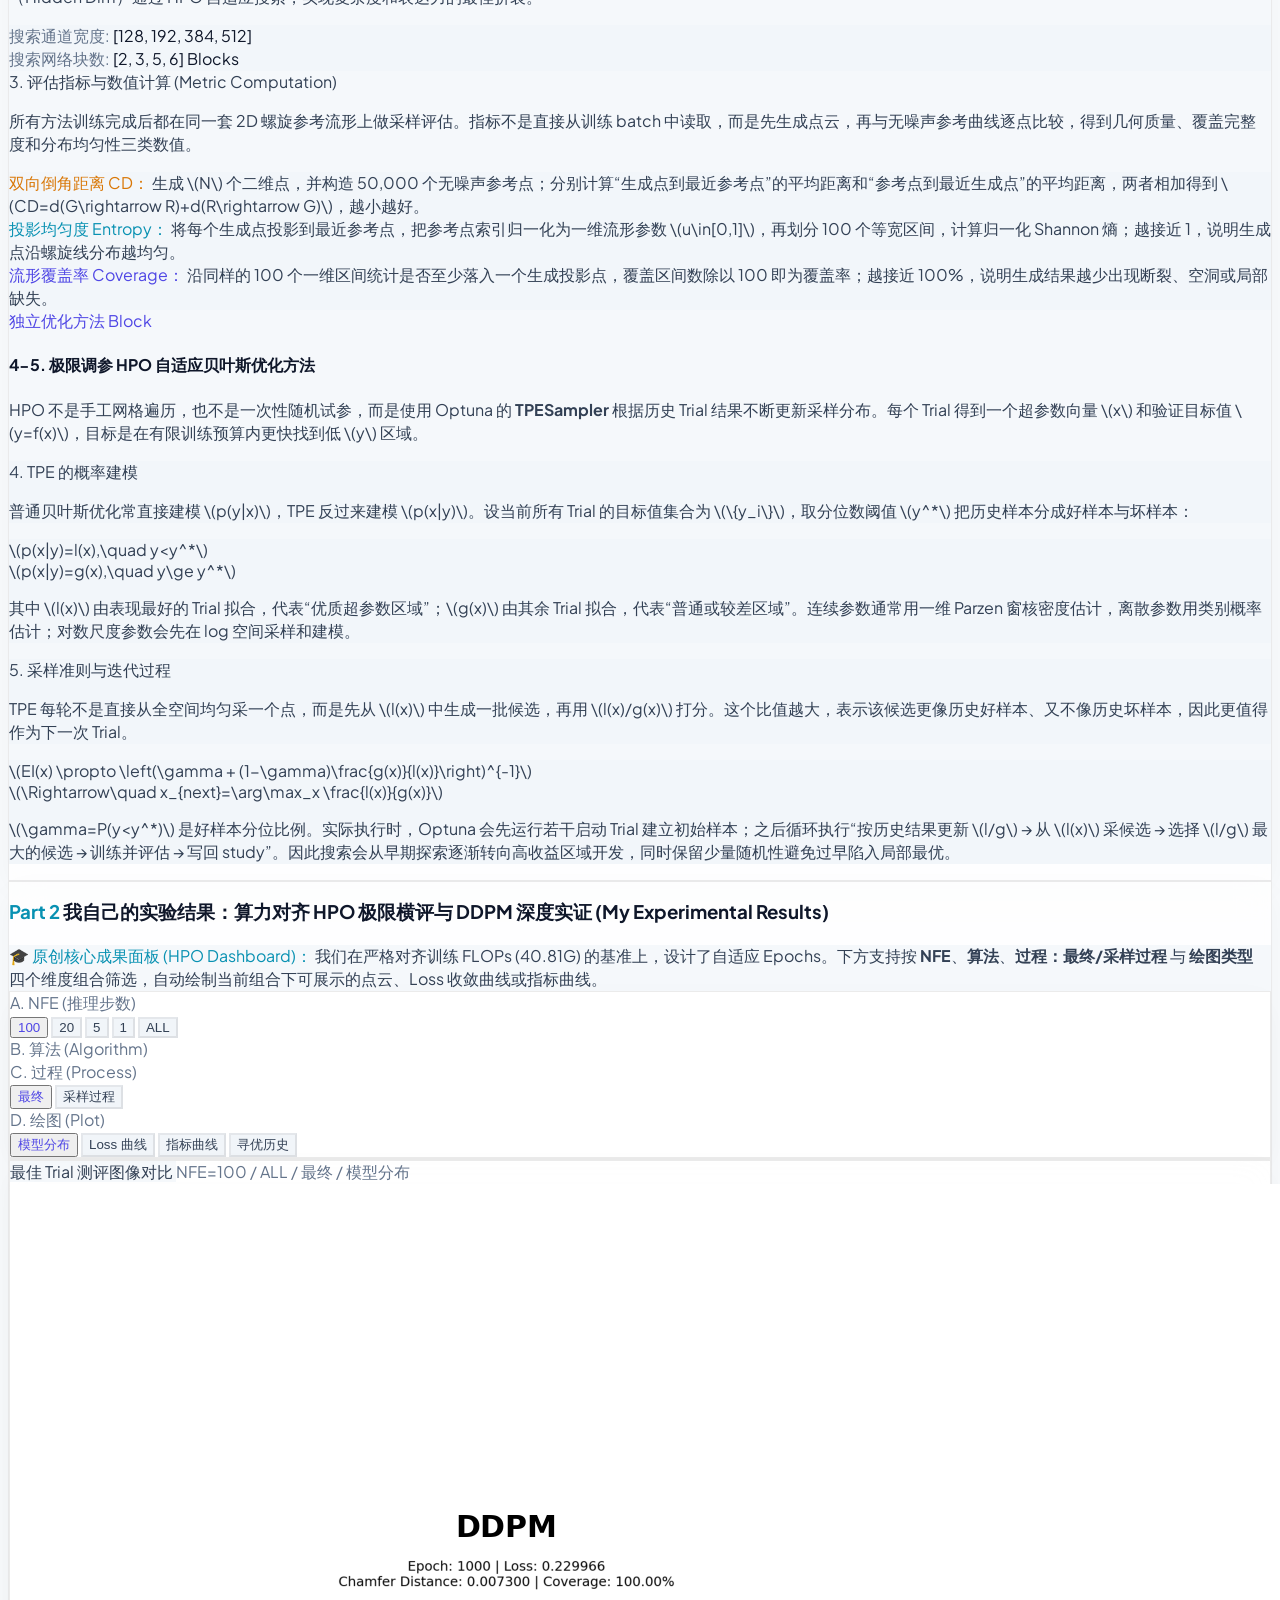
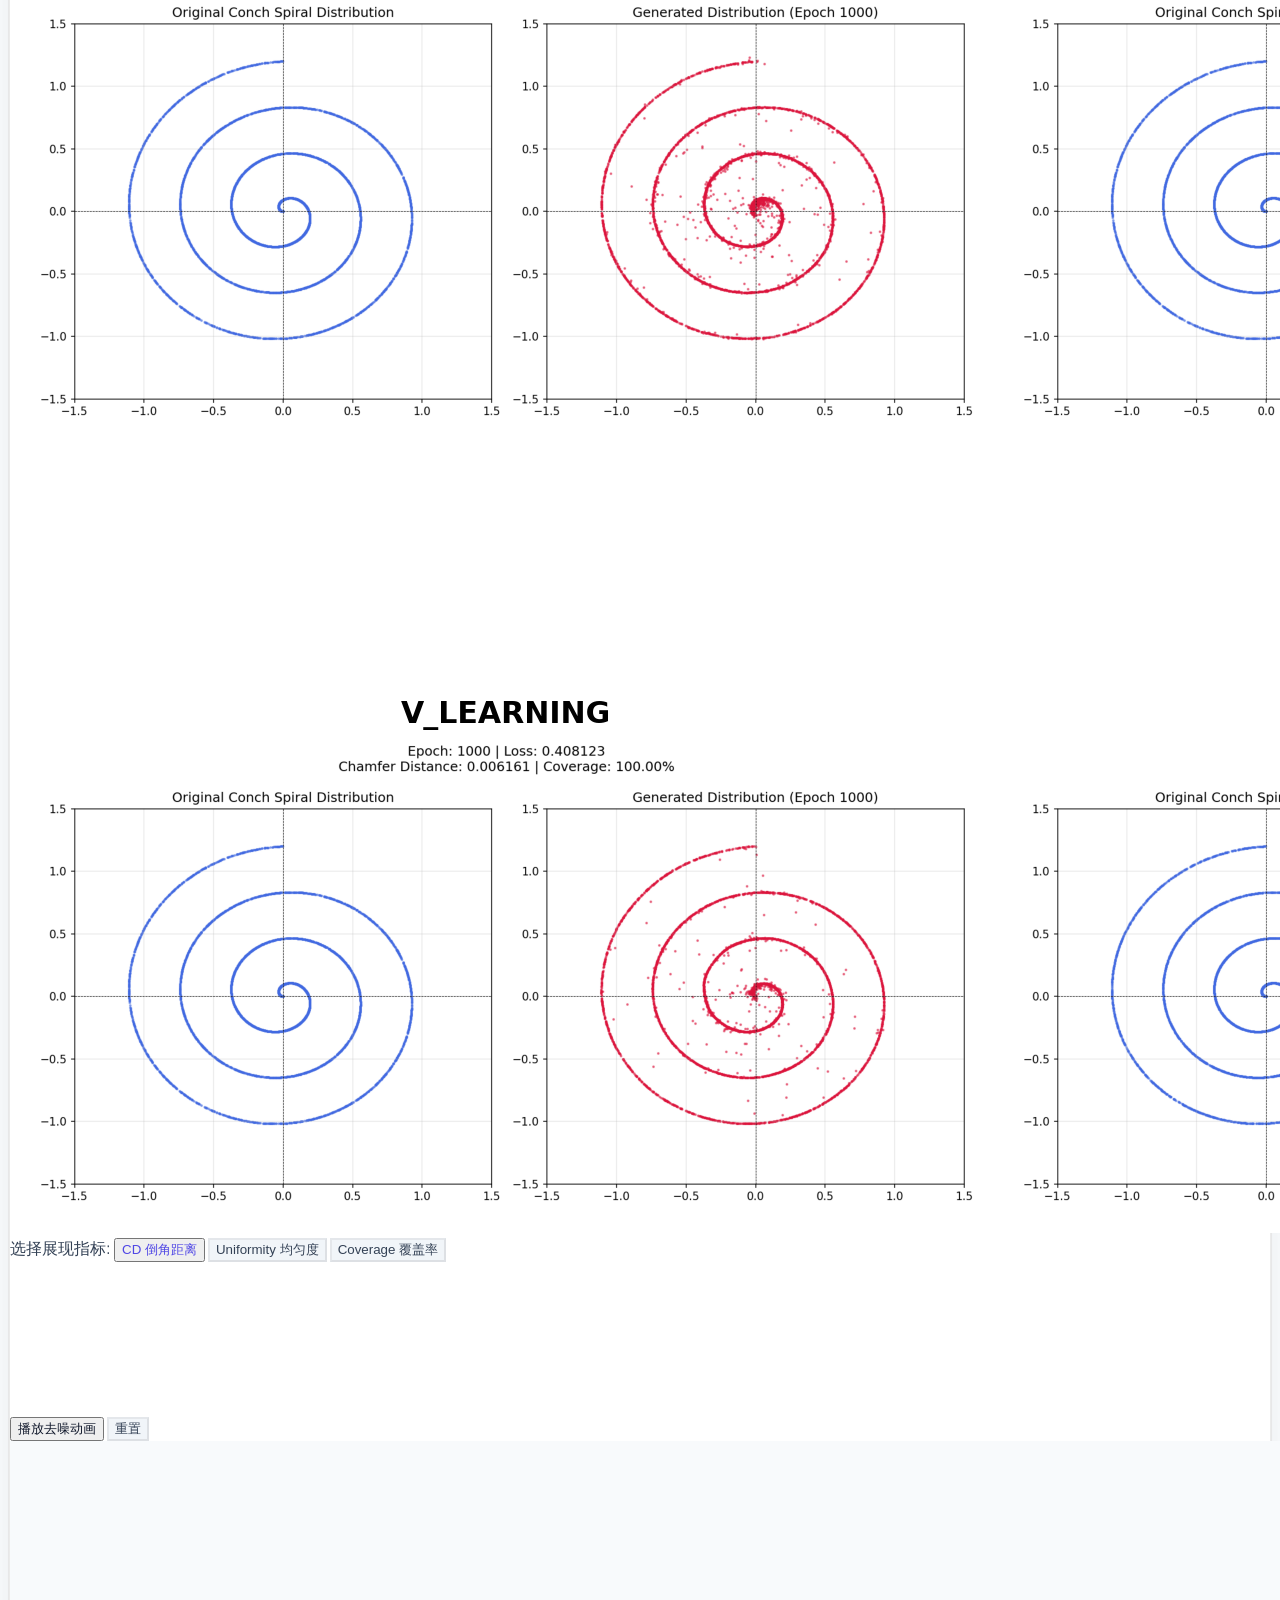
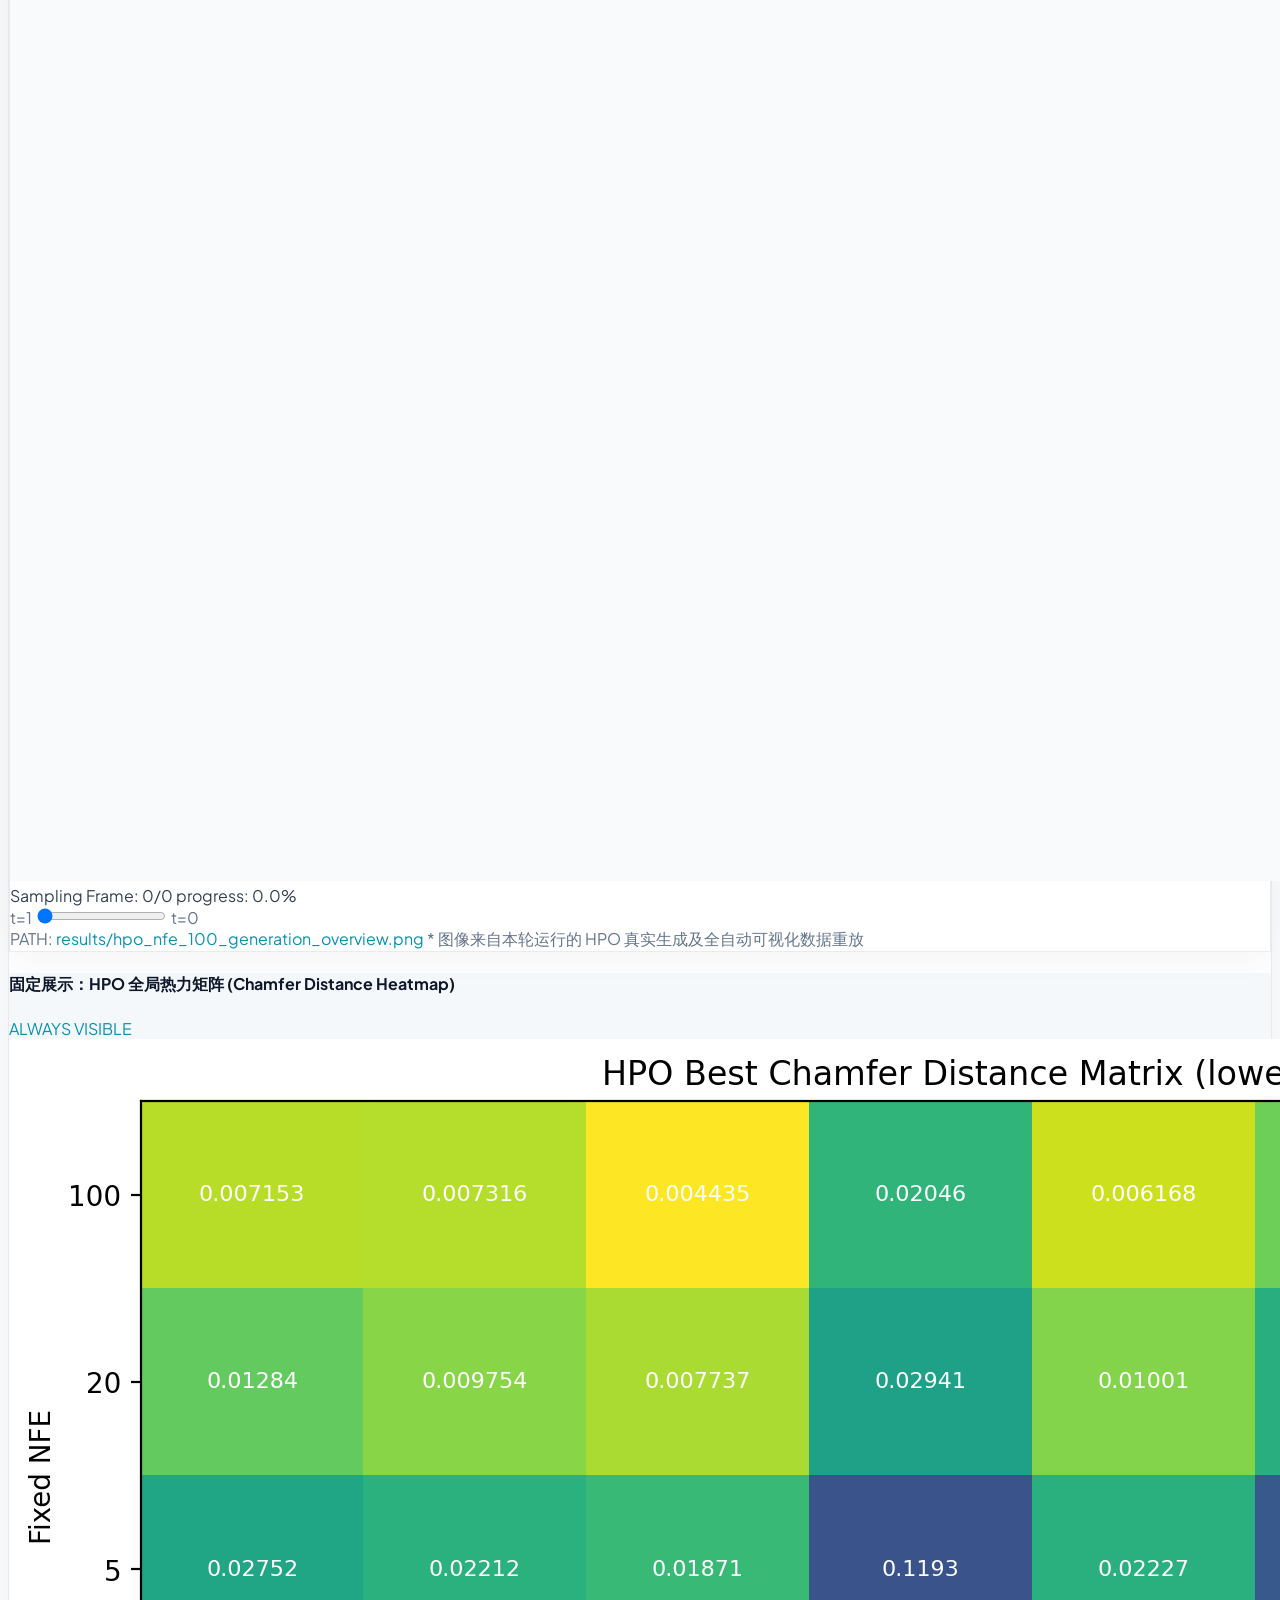
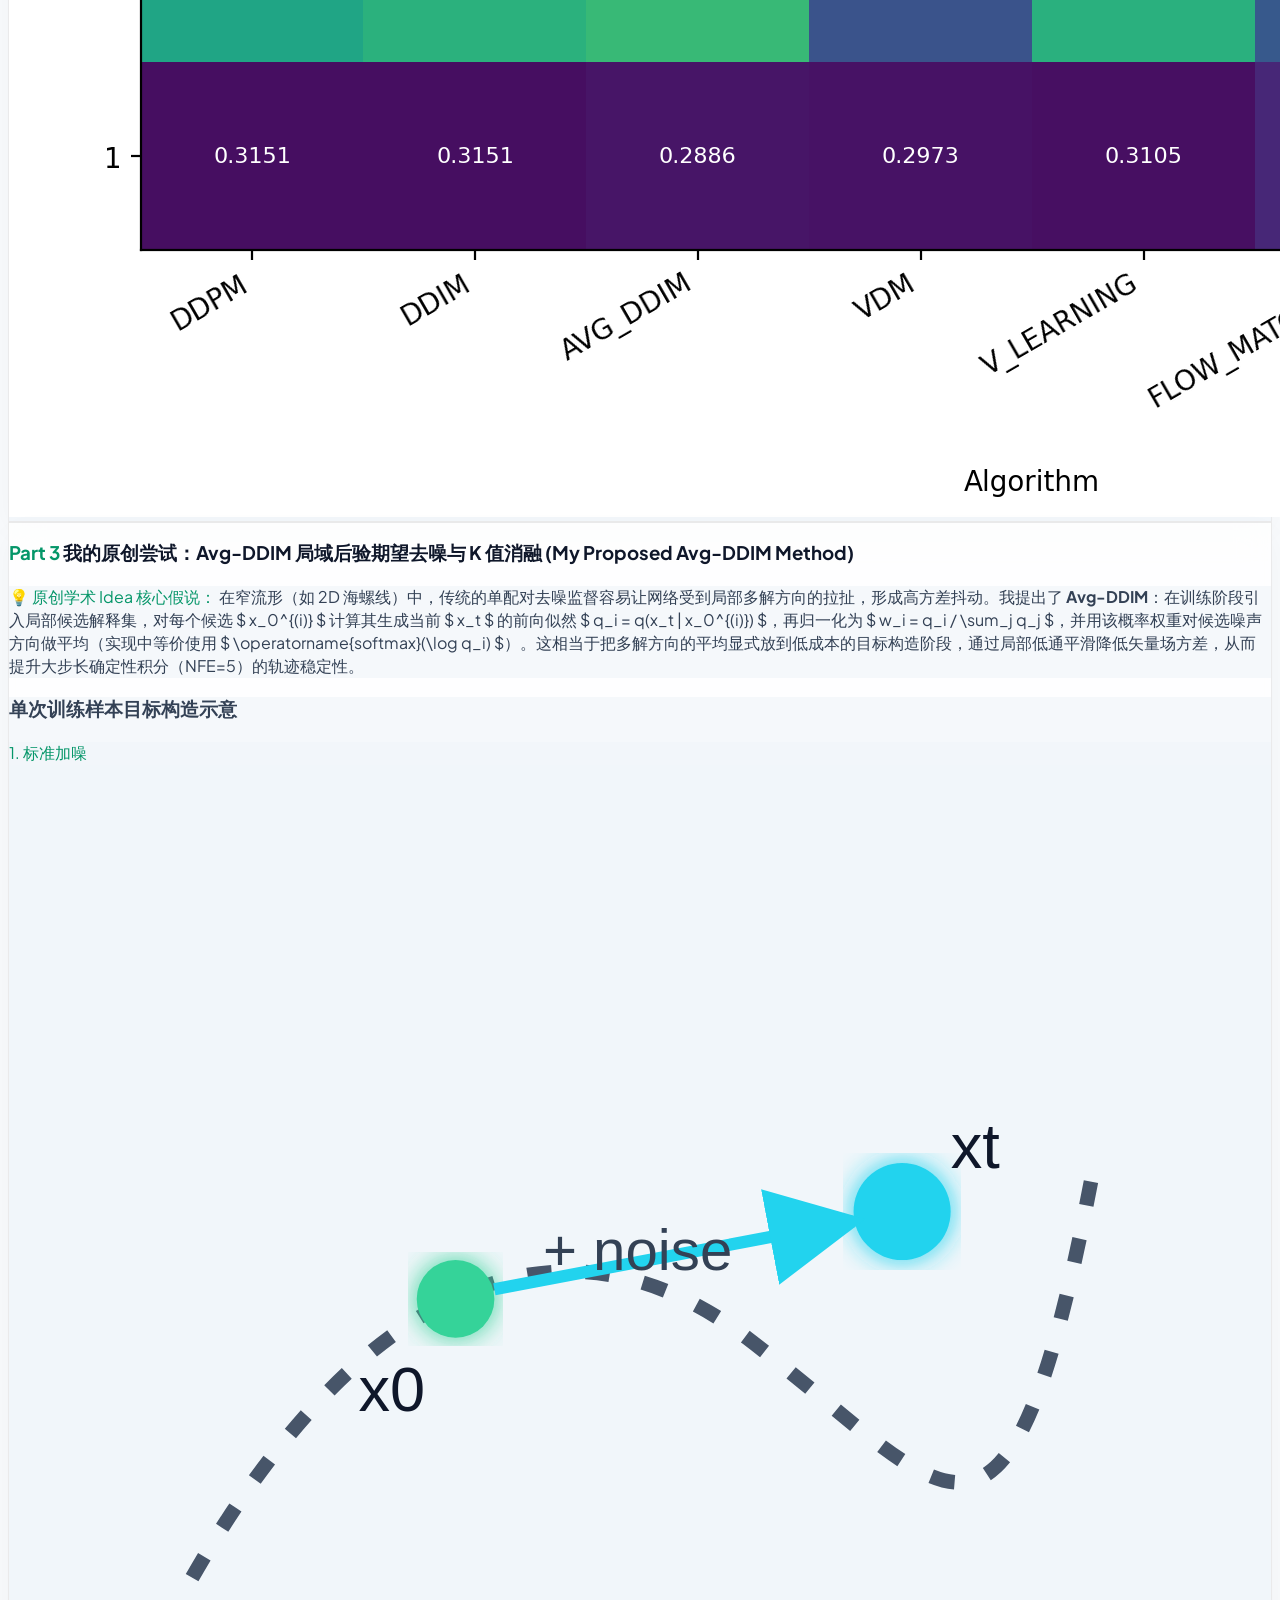
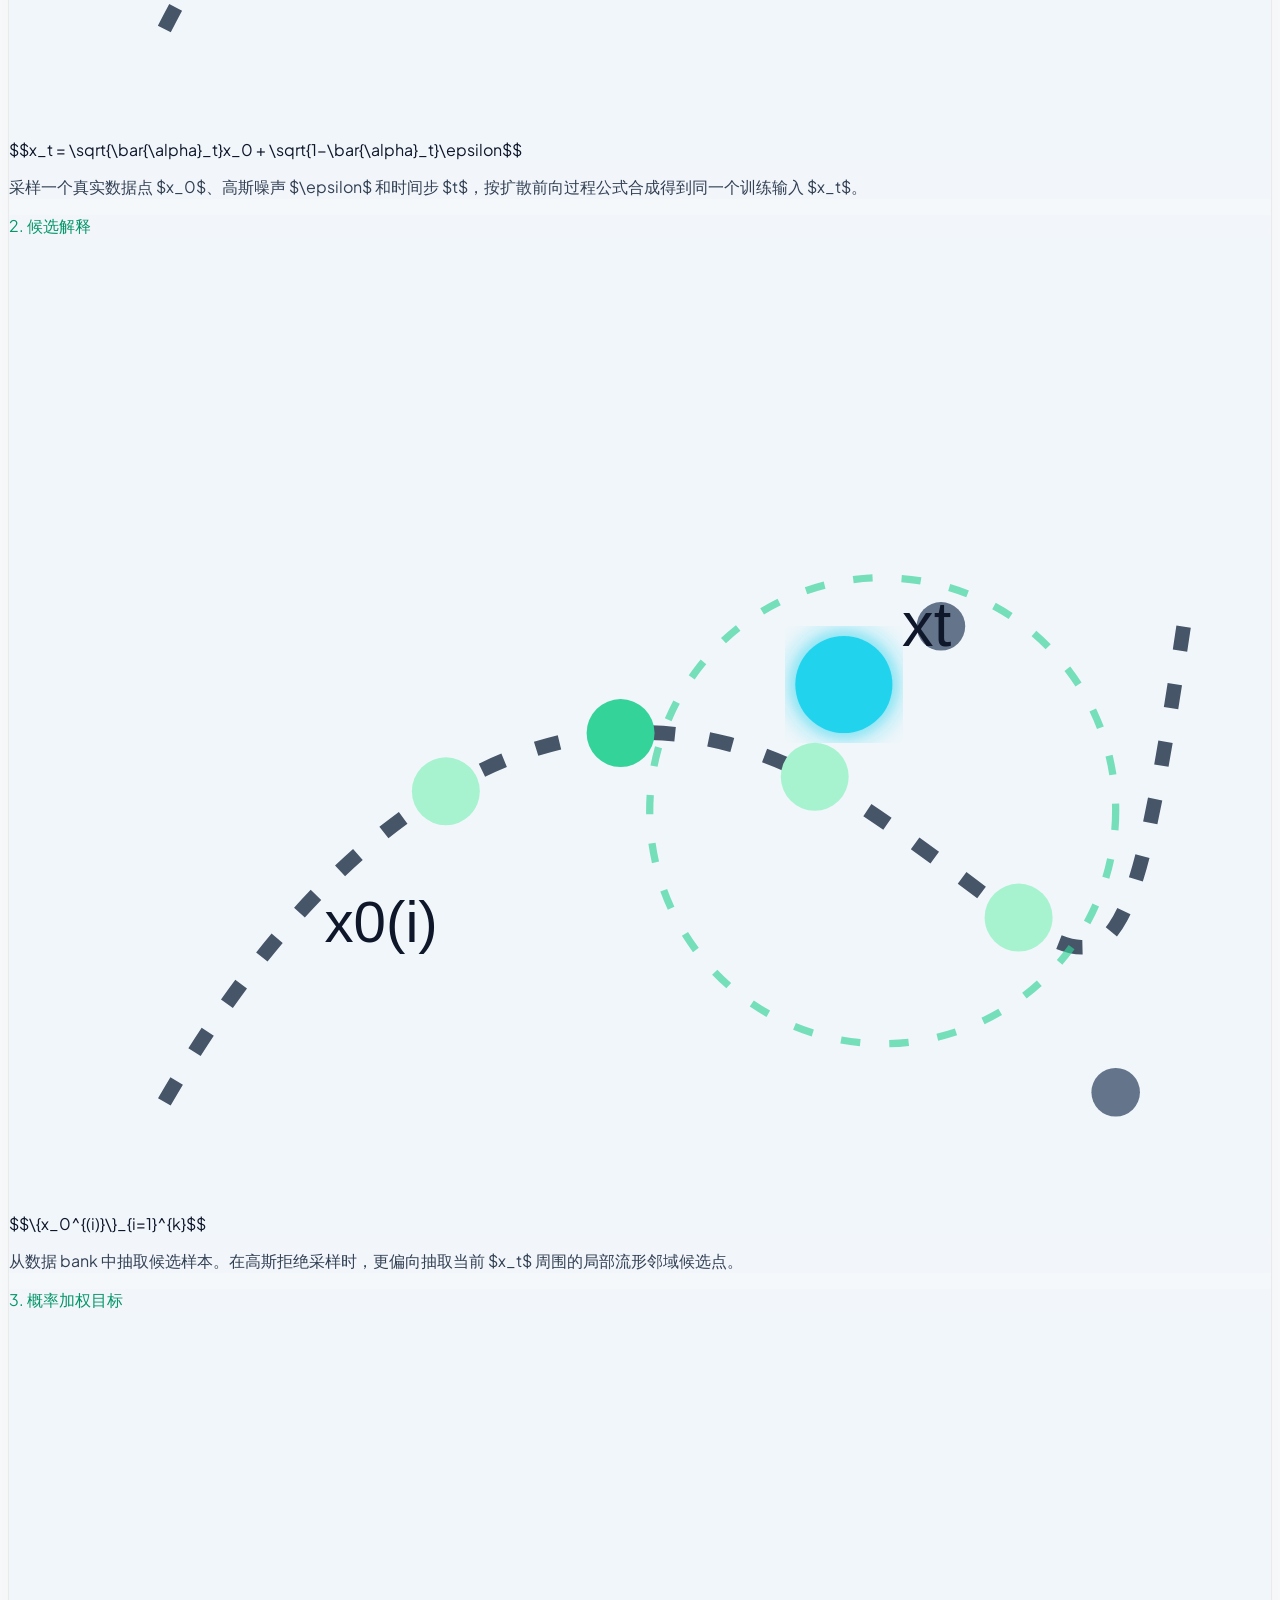
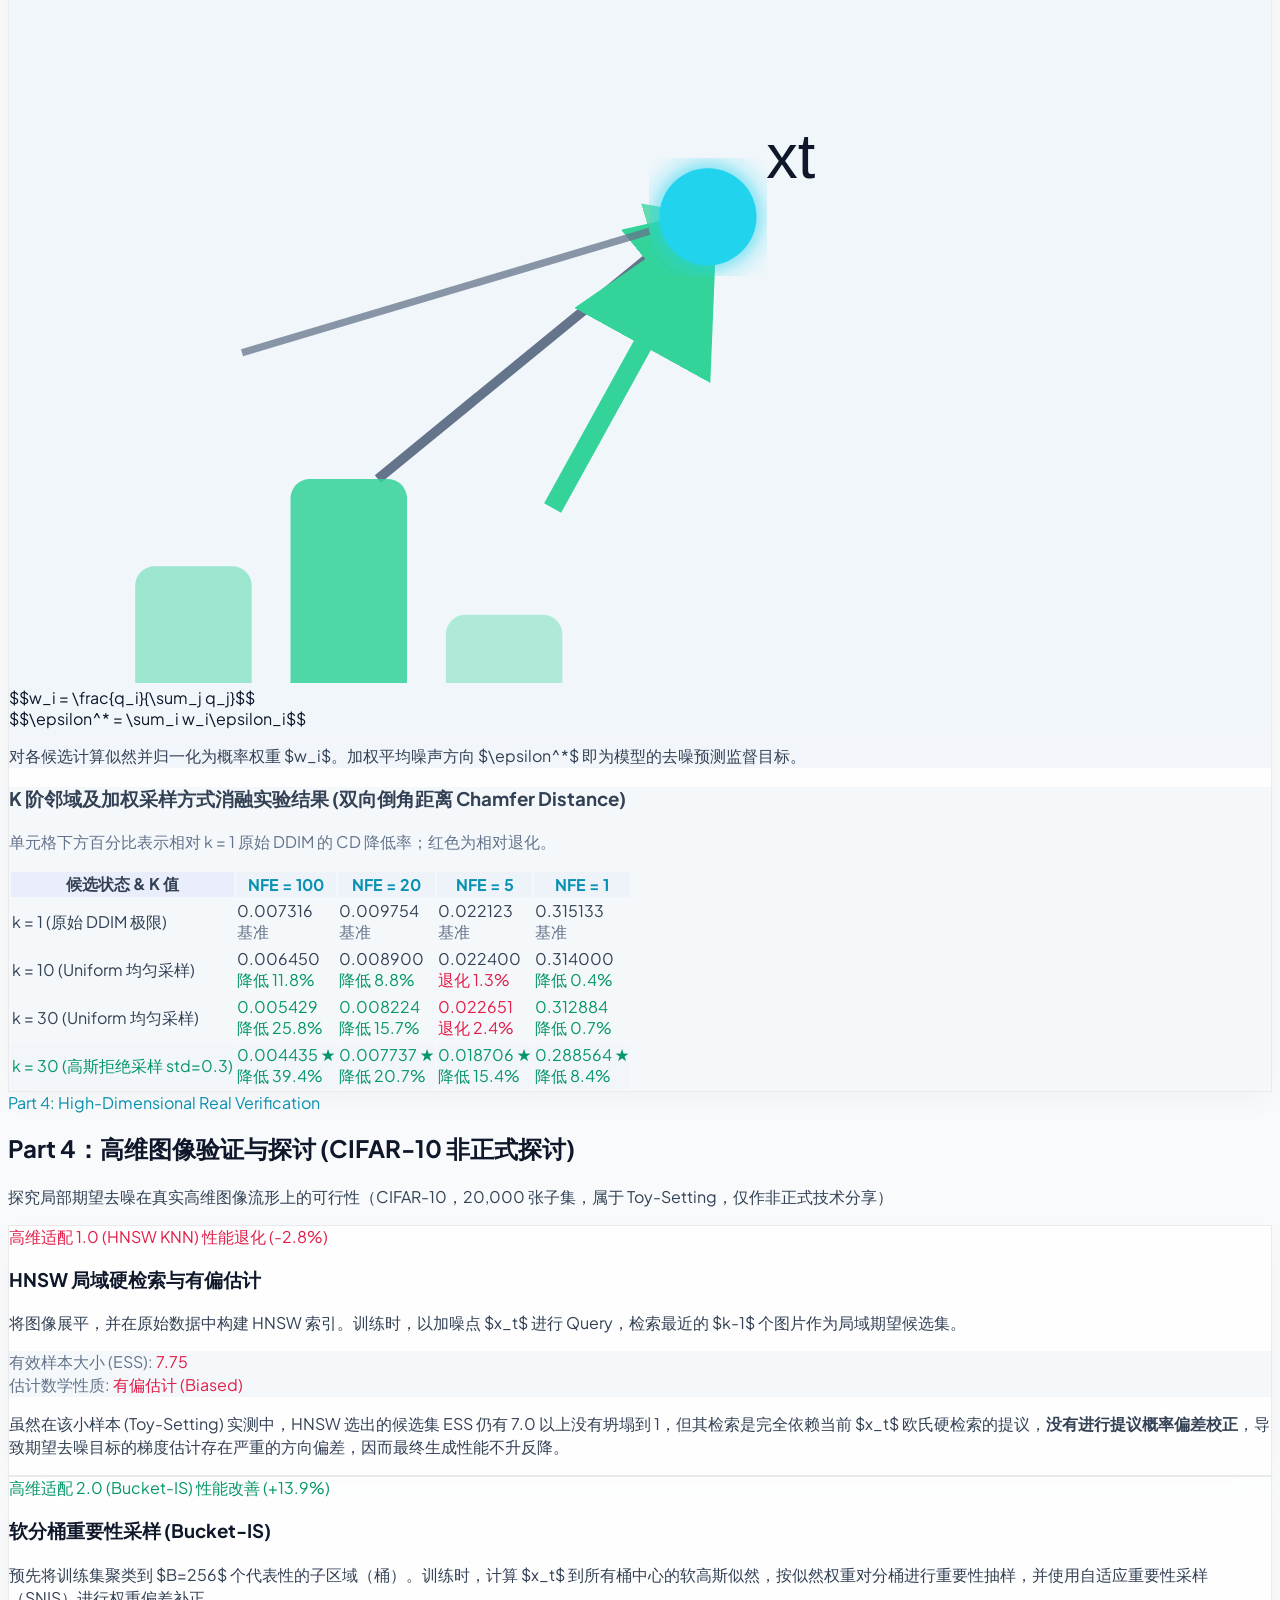
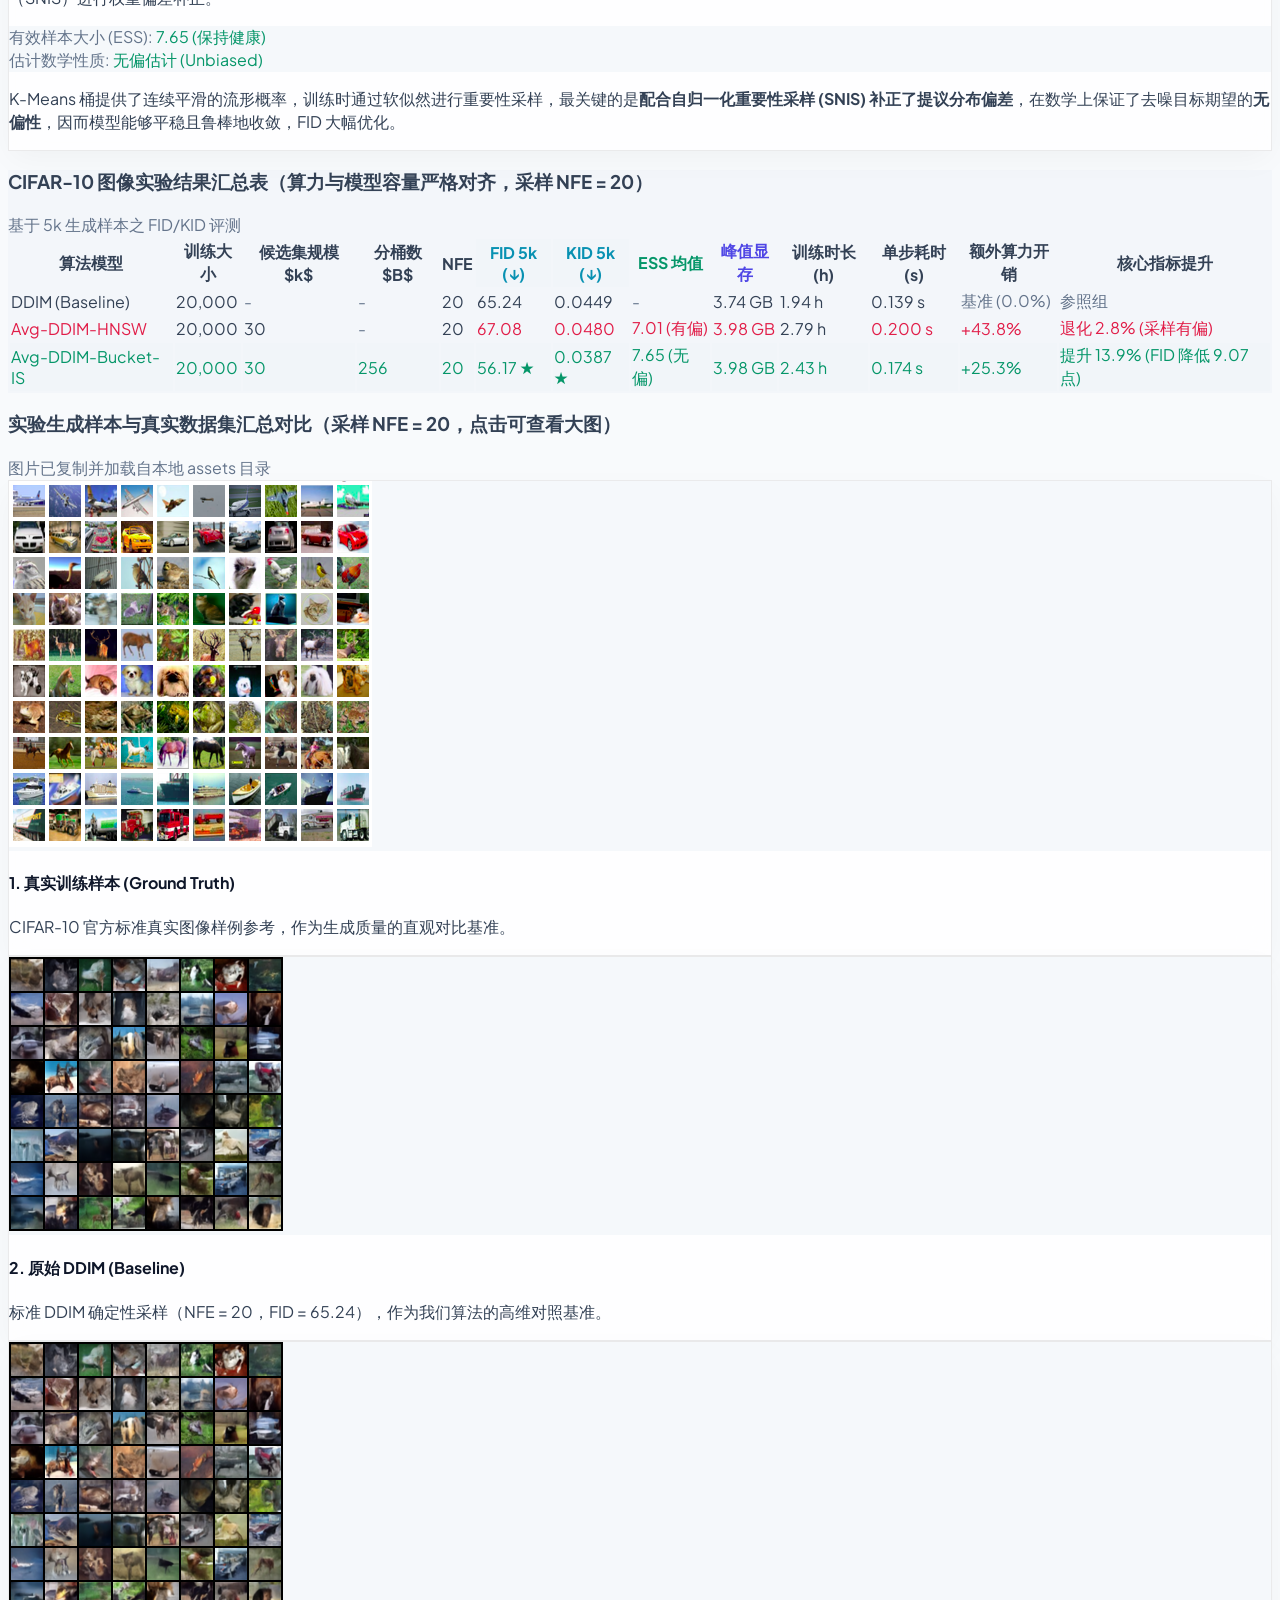
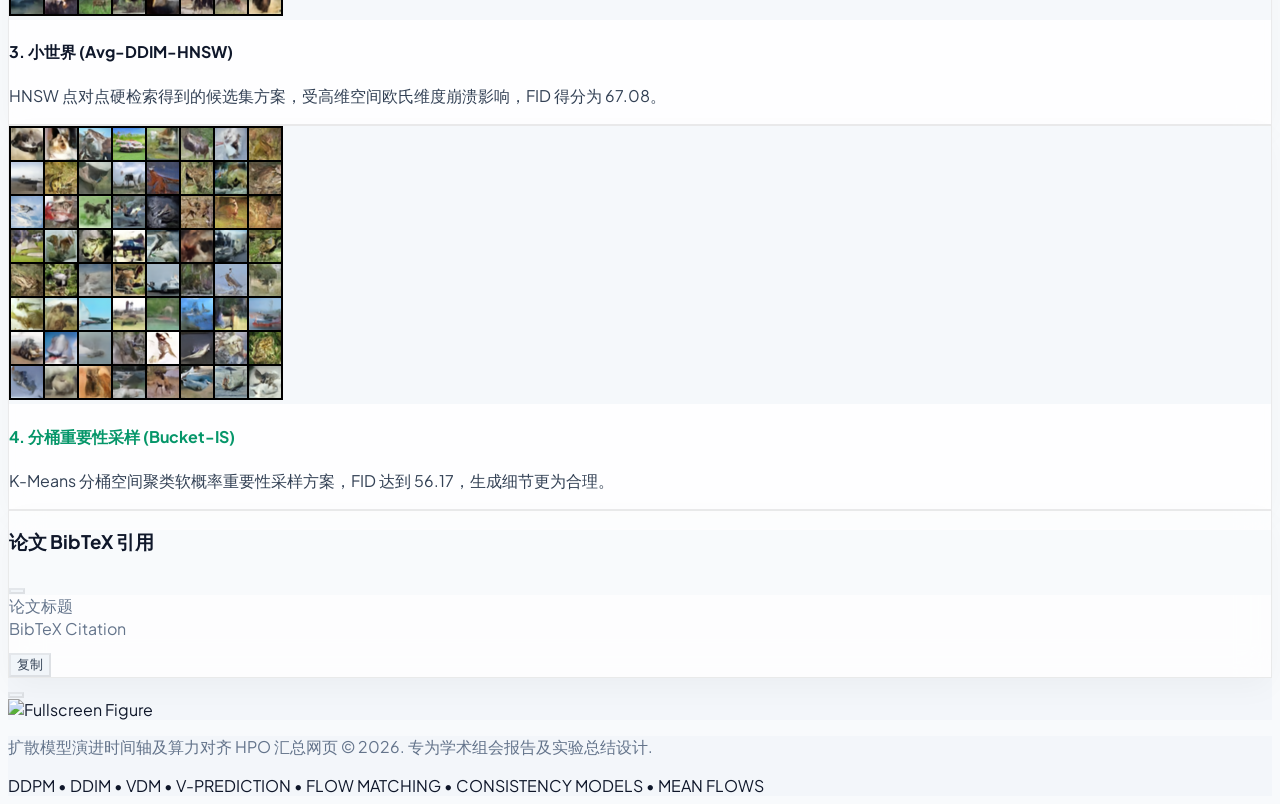
==== commit e6682ecd: "fix: refine avg ddim experiment explanation Clarify the HNSW biased sampling diagnosis and highlight" ====
--- a/docs/index.html
+++ b/docs/index.html
@@ -945,18 +945,18 @@
             <span class="px-3 py-1 text-xs font-semibold bg-rose-500/10 text-rose-400 border border-rose-500/20 rounded-full">高维适配 1.0 (HNSW KNN)</span>
             <span class="text-rose-400 font-mono text-xs flex items-center gap-1"><i data-lucide="trending-down" class="w-3.5 h-3.5"></i> 性能退化 (-2.8%)</span>
           </div>
-          <h3 class="text-lg font-bold text-white group-hover:text-rose-400 transition">HNSW 点对点硬检索与维度灾难</h3>
+          <h3 class="text-lg font-bold text-white group-hover:text-rose-400 transition">HNSW 局域硬检索与有偏估计</h3>
           
           <div class="mt-4 space-y-3 text-slate-400 text-xs leading-relaxed">
             <p>
-              将图像展平，并在原始数据中构建 HNSW 索引。训练时，以加噪点 $x_t$ 进行 Query，检索最近的 $k-1$ 个图片进行似然加权。
+              将图像展平，并在原始数据中构建 HNSW 索引。训练时，以加噪点 $x_t$ 进行 Query，检索最近的 $k-1$ 个图片作为局域期望候选集。
             </p>
             <div class="bg-black/40 p-3 rounded-lg border border-white/5 space-y-1.5 font-mono text-[11px] text-slate-300">
-              <div class="flex justify-between"><span class="text-slate-500">候选集构成:</span> <span class="text-rose-300">真实 $x_0$ + HNSW 最近邻</span></div>
-              <div class="flex justify-between"><span class="text-slate-500">有效样本大小:</span> <span class="text-rose-300">ESS 极低 (发生权重坍塌)</span></div>
+              <div class="flex justify-between"><span class="text-slate-500">有效样本大小 (ESS):</span> <span class="text-rose-300">7.75</span></div>
+              <div class="flex justify-between"><span class="text-slate-500">估计数学性质:</span> <span class="text-rose-300 font-bold">有偏估计 (Biased)</span></div>
             </div>
             <p class="border-t border-white/5 pt-3">
-              在像素高维空间中，欧氏距离得到的近邻缺乏语义关联；在前向概率计算下，由于检索得到的近邻似然极低，最终导致权重坍塌。此方案实质上退化回了单样本监督 of DDIM。
+              虽然在该小样本 (Toy-Setting) 实测中，HNSW 选出的候选集 ESS 仍有 7.0 以上没有坍塌到 1，但其检索是完全依赖当前 $x_t$ 欧氏硬检索的提议，<b>没有进行提议概率偏差校正</b>，导致期望去噪目标的梯度估计存在严重的方向偏差，因而最终生成性能不升反降。
             </p>
           </div>
         </div>
@@ -975,11 +975,11 @@
               预先将训练集聚类到 $B=256$ 个代表性的子区域（桶）。训练时，计算 $x_t$ 到所有桶中心的软高斯似然，按似然权重对分桶进行重要性抽样，并使用自适应重要性采样（SNIS）进行权重偏差补正。
             </p>
             <div class="bg-black/40 p-3 rounded-lg border border-white/5 space-y-1.5 font-mono text-[11px] text-slate-300">
-              <div class="flex justify-between"><span class="text-slate-500">流形划分方案:</span> <span class="text-emerald-300">训练集分桶聚类 (B=256)</span></div>
-              <div class="flex justify-between"><span class="text-slate-500">有效样本大小:</span> <span class="text-emerald-300">ESS 保持健康</span></div>
+              <div class="flex justify-between"><span class="text-slate-500">有效样本大小 (ESS):</span> <span class="text-emerald-300">7.65 (保持健康)</span></div>
+              <div class="flex justify-between"><span class="text-slate-500">估计数学性质:</span> <span class="text-emerald-300 font-bold">无偏估计 (Unbiased)</span></div>
             </div>
             <p class="border-t border-white/5 pt-3">
-              以桶中心作为流形表达，提供了连续的软概率覆盖，避开了硬点对点检索的数值归零瓶颈，从而让多候选期望去噪在图像高维数据集上成功发挥作用。
+              K-Means 桶提供了连续平滑的流形概率，训练时通过软似然进行重要性采样，最关键的是<b>配合自归一化重要性采样 (SNIS) 补正了提议分布偏差</b>，在数学上保证了去噪目标期望的<b>无偏性</b>，因而模型能够平稳且鲁棒地收敛，FID 大幅优化。
             </p>
           </div>
         </div>
@@ -1041,12 +1041,12 @@
                 <td class="p-3">20</td>
                 <td class="p-3 text-rose-300">67.08</td>
                 <td class="p-3 text-rose-300">0.0480</td>
-                <td class="p-3 text-rose-300">1.00 <span class="text-[10px] text-slate-500">(坍塌)</span></td>
+                <td class="p-3 text-rose-300">7.01 <span class="text-[10px] text-rose-400">(有偏)</span></td>
                 <td class="p-3 text-rose-300">3.98 GB</td>
                 <td class="p-3">2.79 h</td>
                 <td class="p-3 text-rose-400">0.200 s</td>
                 <td class="p-3 text-rose-400">+43.8%</td>
-                <td class="p-3 text-rose-400 font-sans">退化 2.8% (维度崩溃)</td>
+                <td class="p-3 text-rose-400 font-sans">退化 2.8% (采样有偏)</td>
               </tr>
               <!-- Avg-DDIM Bucket IS -->
               <tr class="bg-emerald-950/20 text-emerald-400 font-bold border-y-2 border-emerald-500/20 shadow-[0_0_12px_rgba(52,211,153,0.05)]">
@@ -1058,20 +1058,26 @@
                 <td class="p-3.5 text-emerald-300">30</td>
                 <td class="p-3.5 text-emerald-300">256</td>
                 <td class="p-3.5">20</td>
-                <td class="p-3.5 text-emerald-200 text-sm font-extrabold">
-                  56.17 ★
+                <td class="p-3.5">
+                  <span class="inline-block px-2 py-0.5 rounded bg-emerald-500/20 text-emerald-100 border border-emerald-500/30 text-xs font-black shadow-[0_0_8px_rgba(52,211,153,0.15)]">
+                    56.17 ★
+                  </span>
                 </td>
-                <td class="p-3.5 text-emerald-200 text-sm font-extrabold">
-                  0.0387 ★
+                <td class="p-3.5">
+                  <span class="inline-block px-2 py-0.5 rounded bg-emerald-500/20 text-emerald-100 border border-emerald-500/30 text-xs font-black shadow-[0_0_8px_rgba(52,211,153,0.15)]">
+                    0.0387 ★
+                  </span>
                 </td>
-                <td class="p-3.5 text-emerald-300">7.65</td>
+                <td class="p-3.5 text-emerald-300">7.65 <span class="text-[10px] text-emerald-400 font-normal">(无偏)</span></td>
                 <td class="p-3.5 text-emerald-300">3.98 GB</td>
                 <td class="p-3.5 text-emerald-300">2.43 h</td>
                 <td class="p-3.5 text-emerald-300">0.174 s</td>
                 <td class="p-3.5 text-emerald-300">+25.3%</td>
-                <td class="p-3.5 text-emerald-200 font-sans flex flex-col items-center">
-                  <span>提升 13.9%</span>
-                  <span class="text-[9px] font-normal text-emerald-400 font-mono">(FID 降低 9.07 点)</span>
+                <td class="p-3.5 flex flex-col items-center justify-center">
+                  <span class="px-2 py-0.5 rounded-full bg-emerald-500/30 text-emerald-100 border border-emerald-400/40 text-[11px] font-black shadow-[0_0_8px_rgba(52,211,153,0.2)]">
+                    提升 13.9%
+                  </span>
+                  <span class="text-[9px] font-normal text-emerald-400 font-mono mt-1">(FID 降低 9.07 点)</span>
                 </td>
               </tr>
             </tbody>
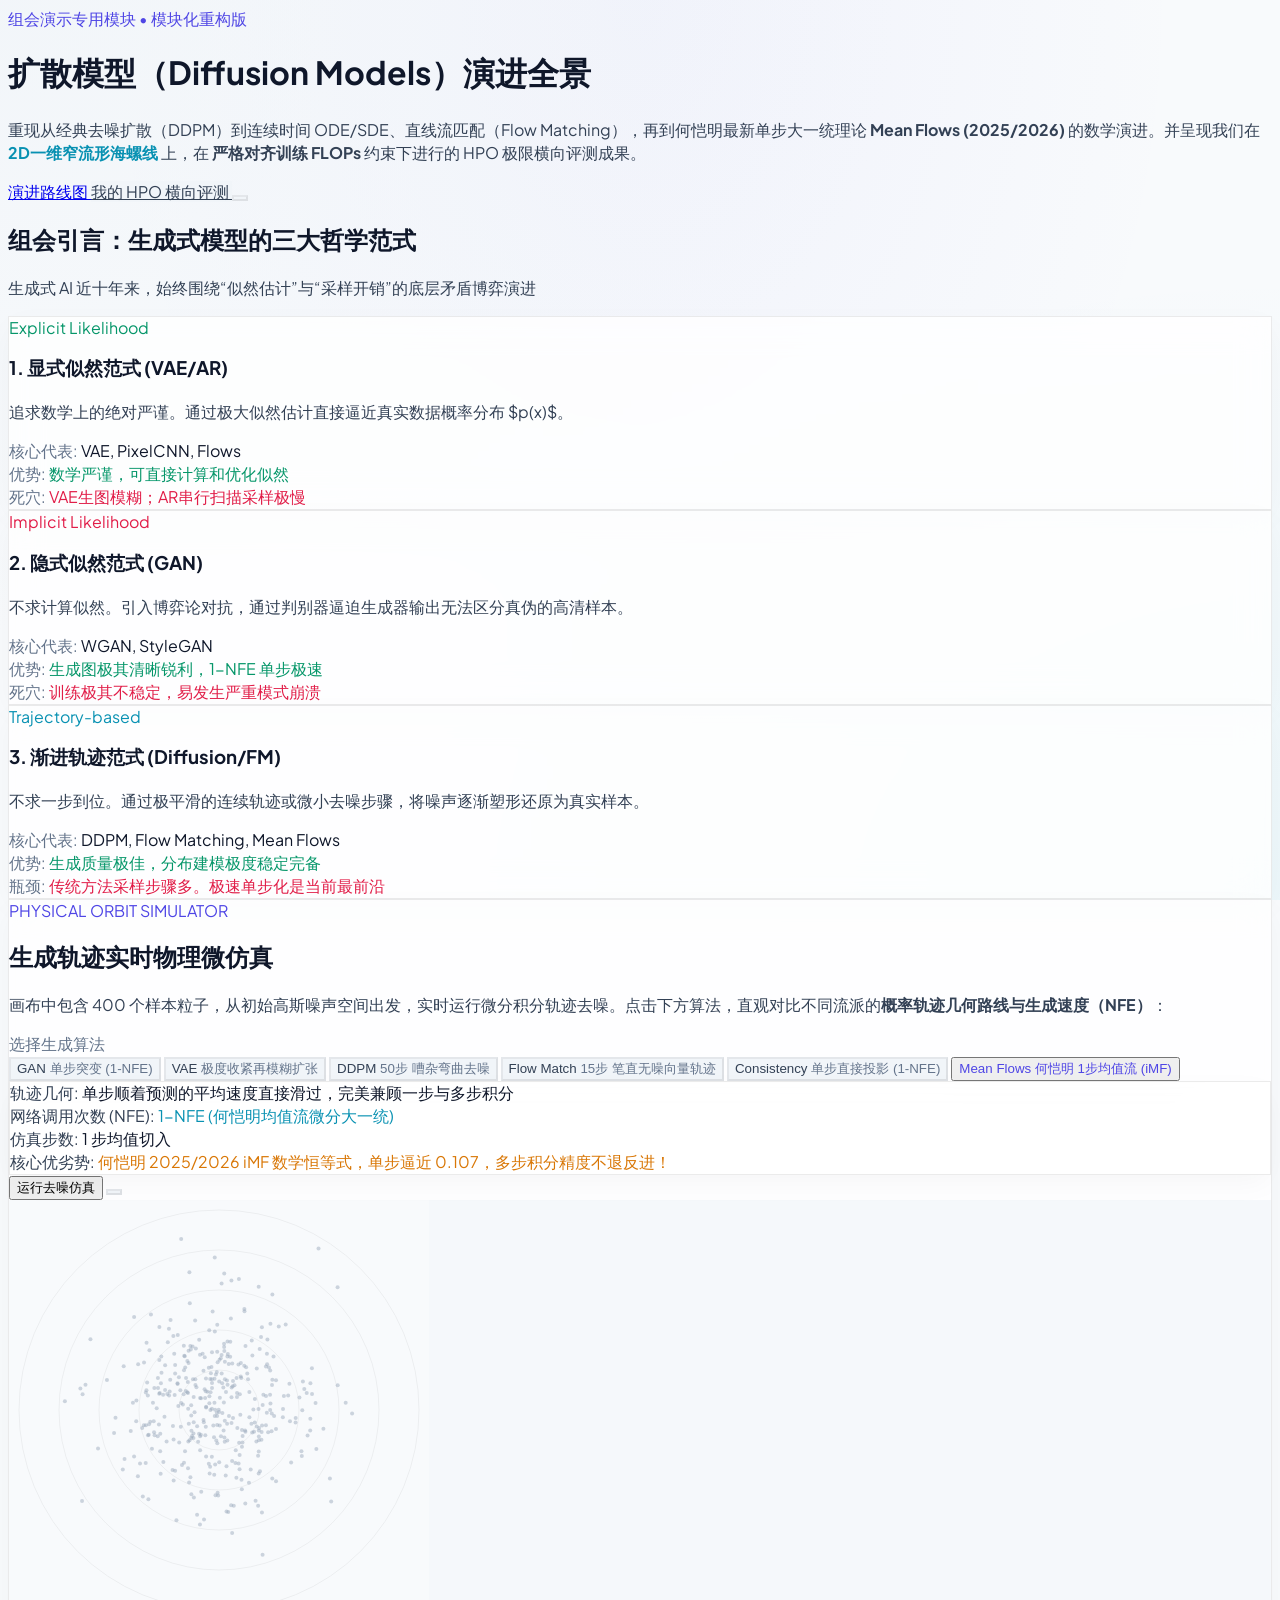
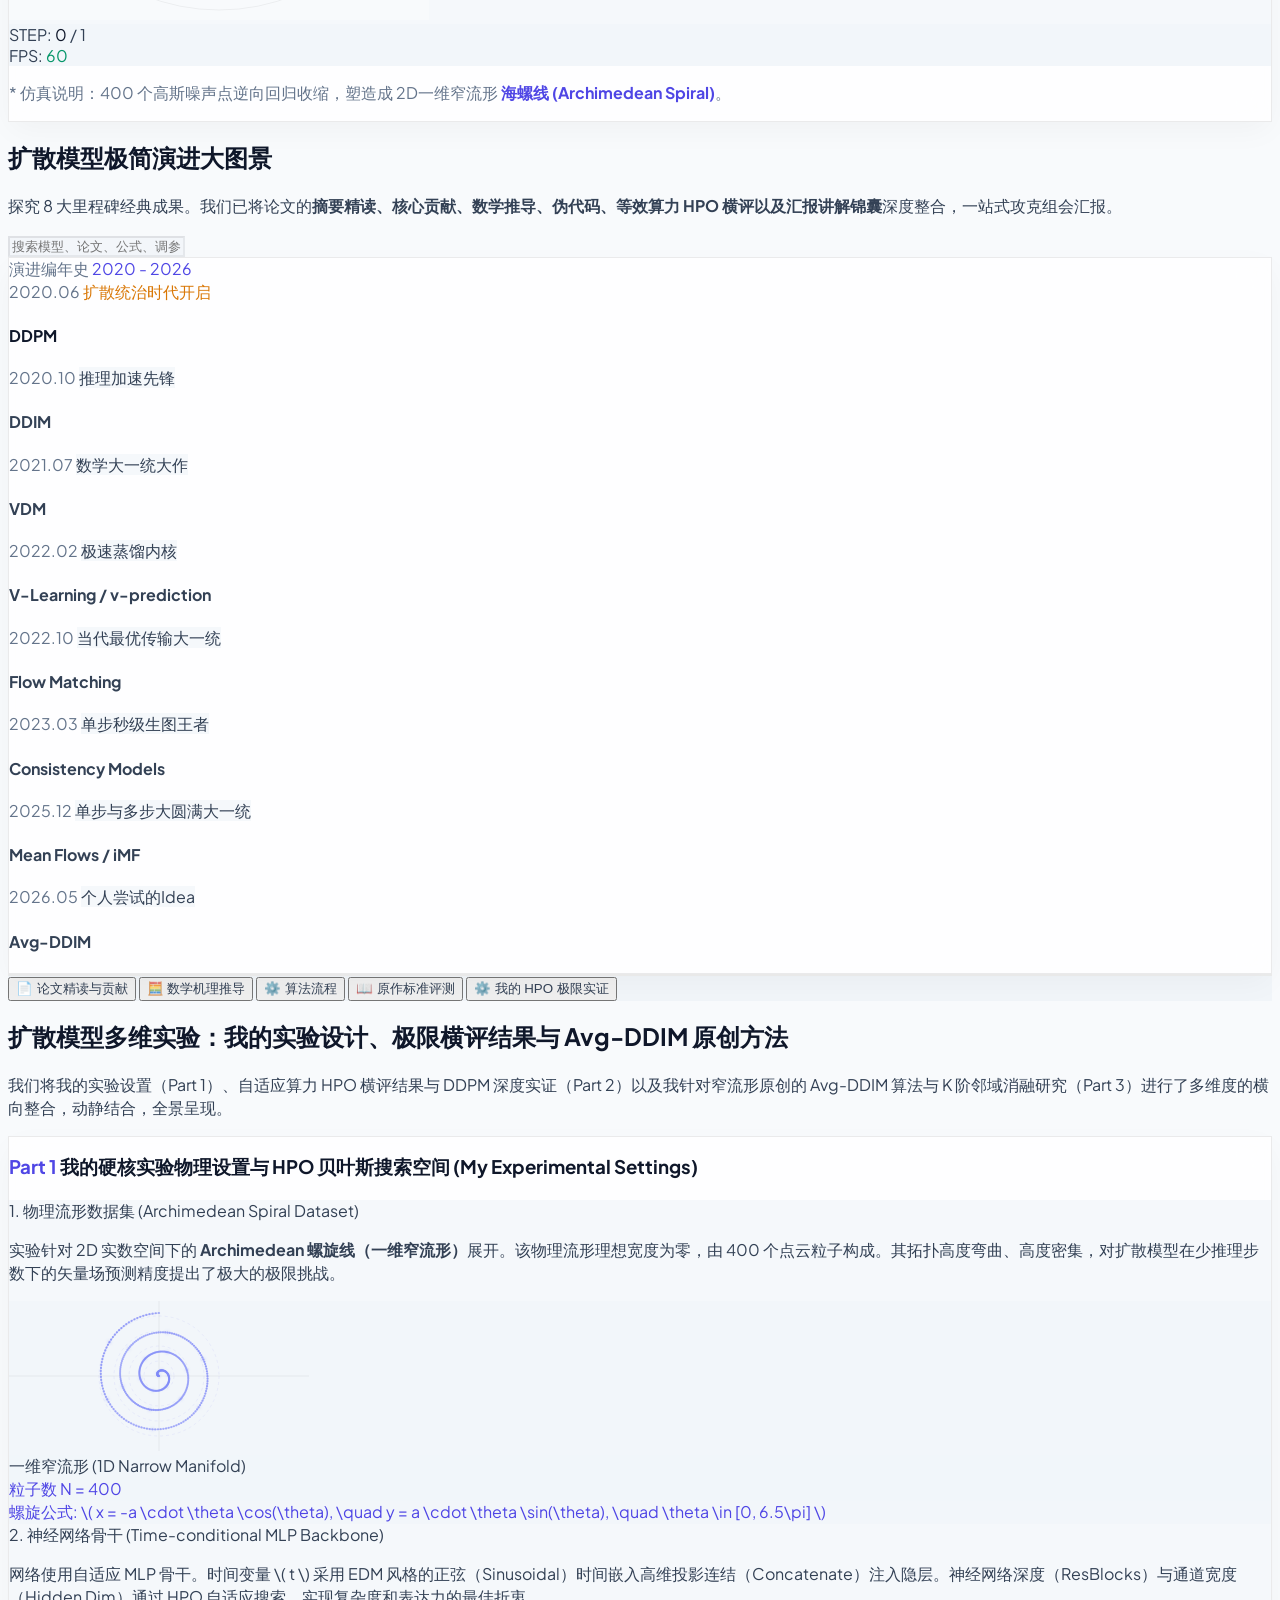
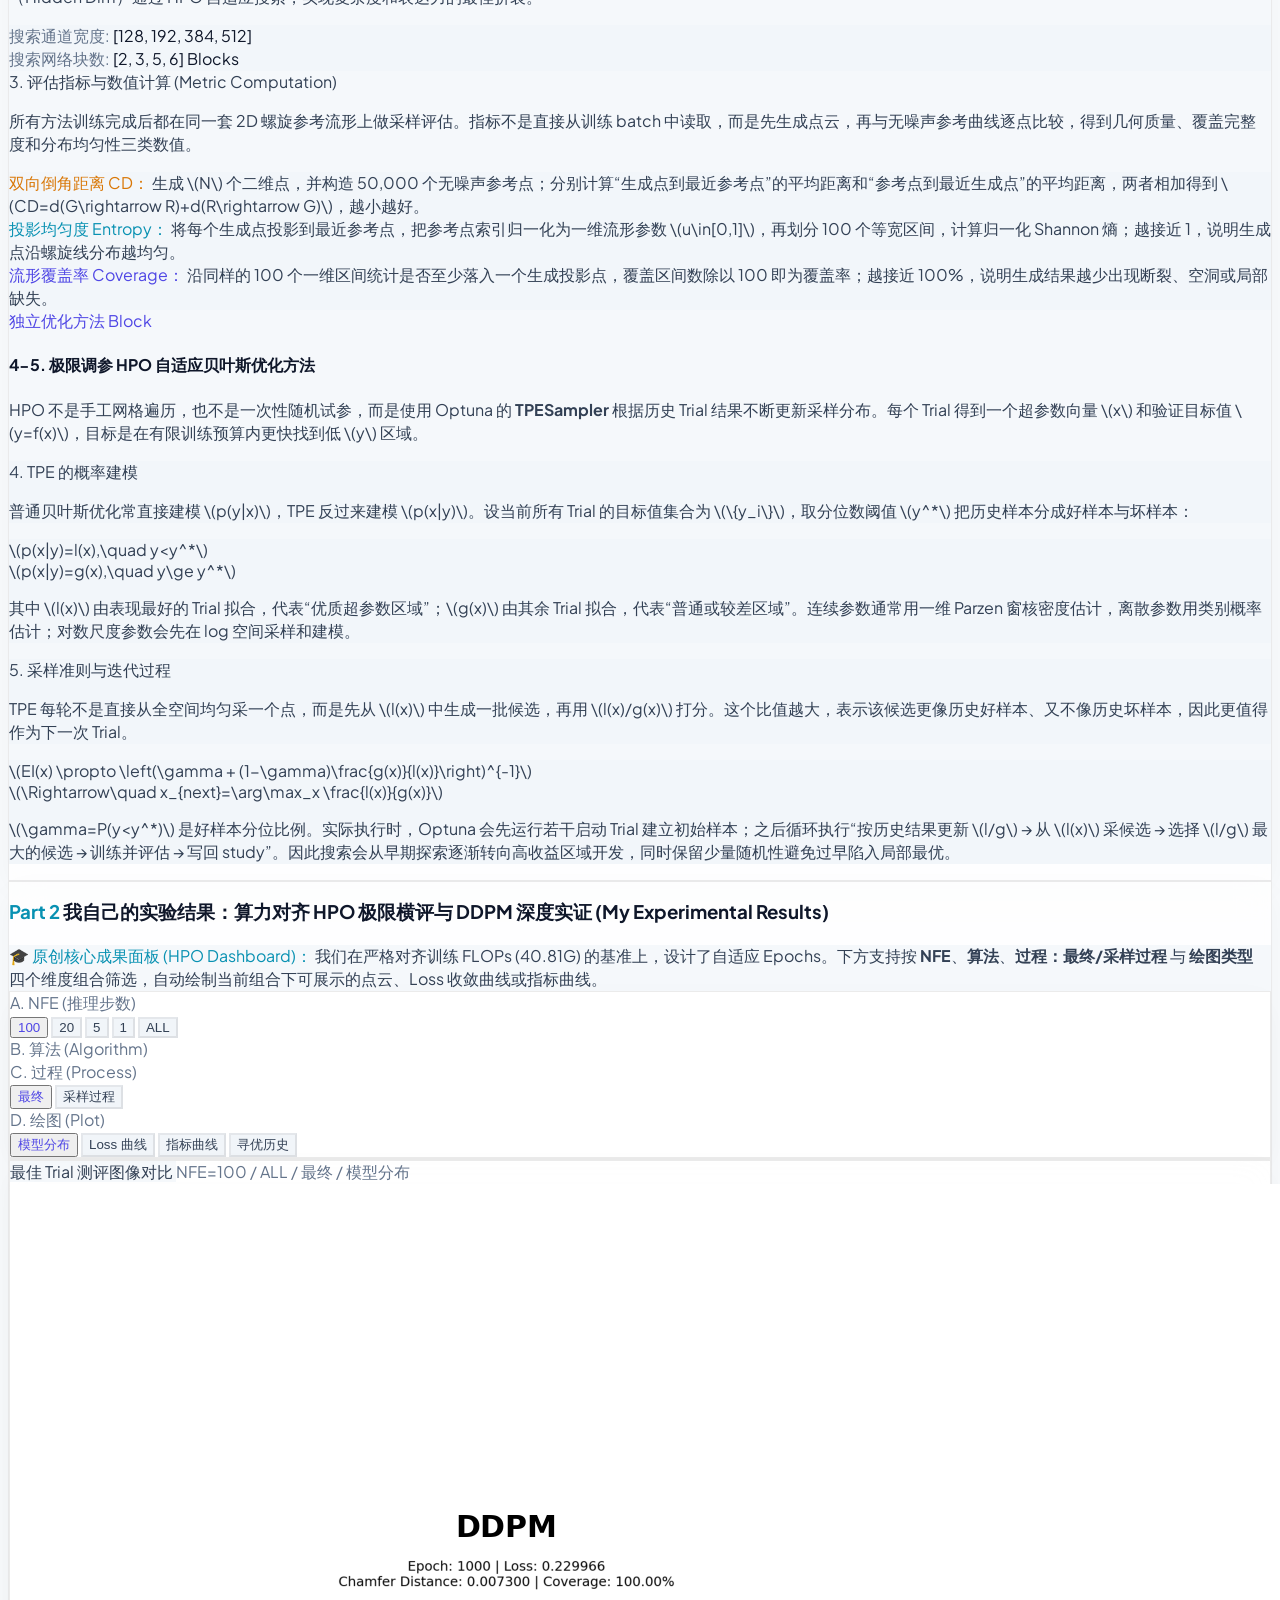
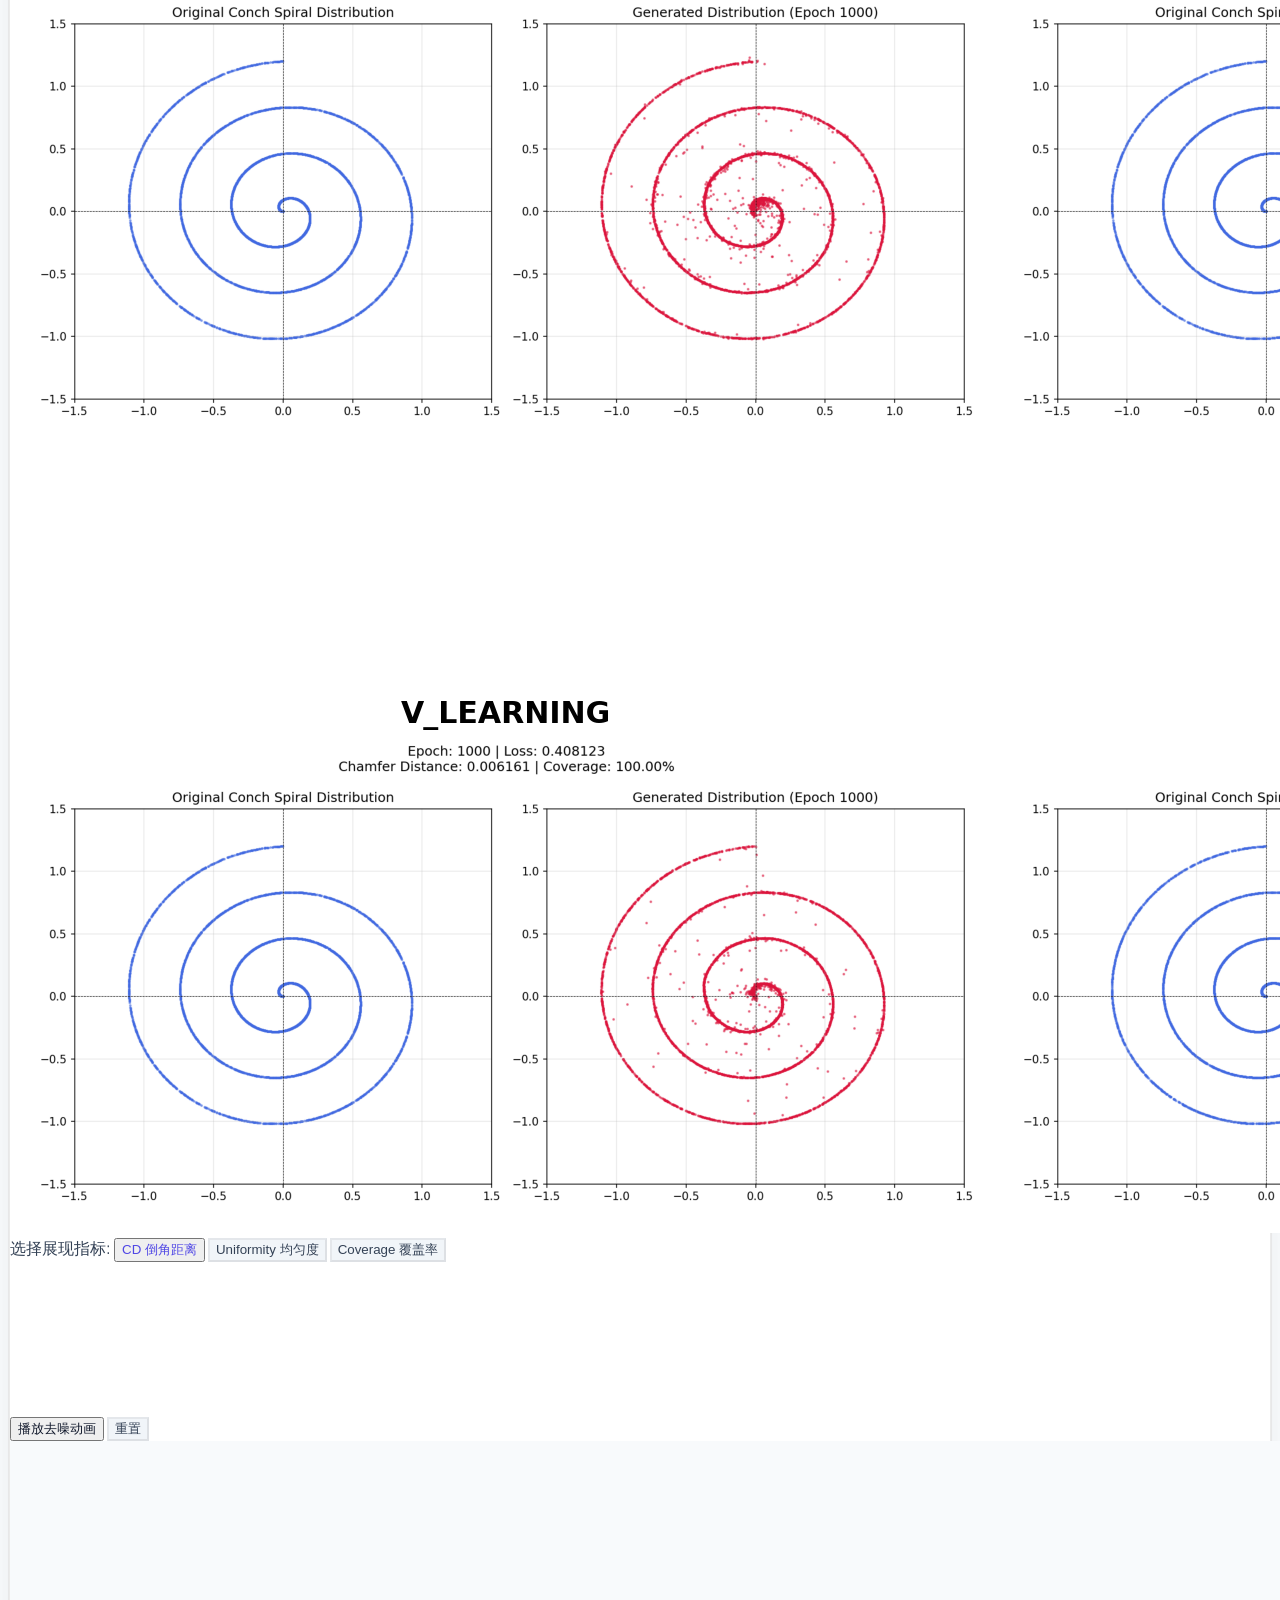
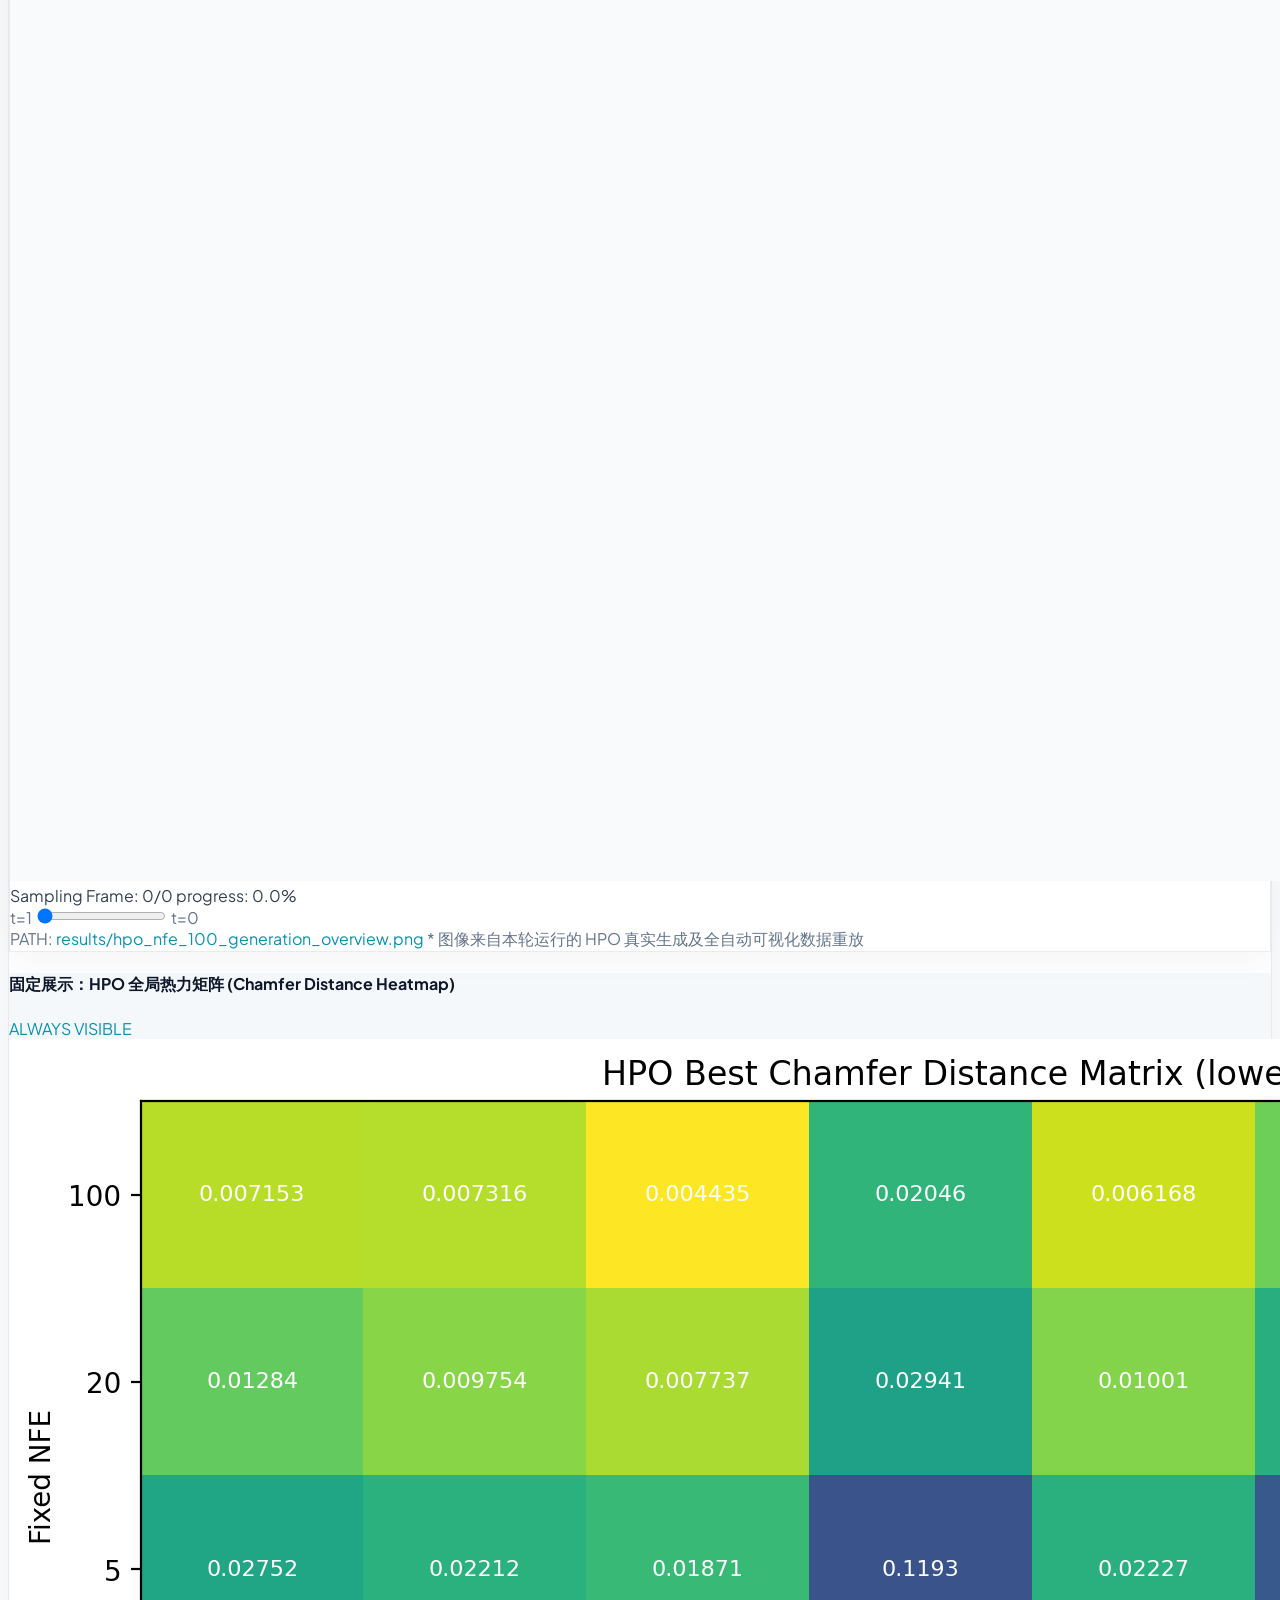
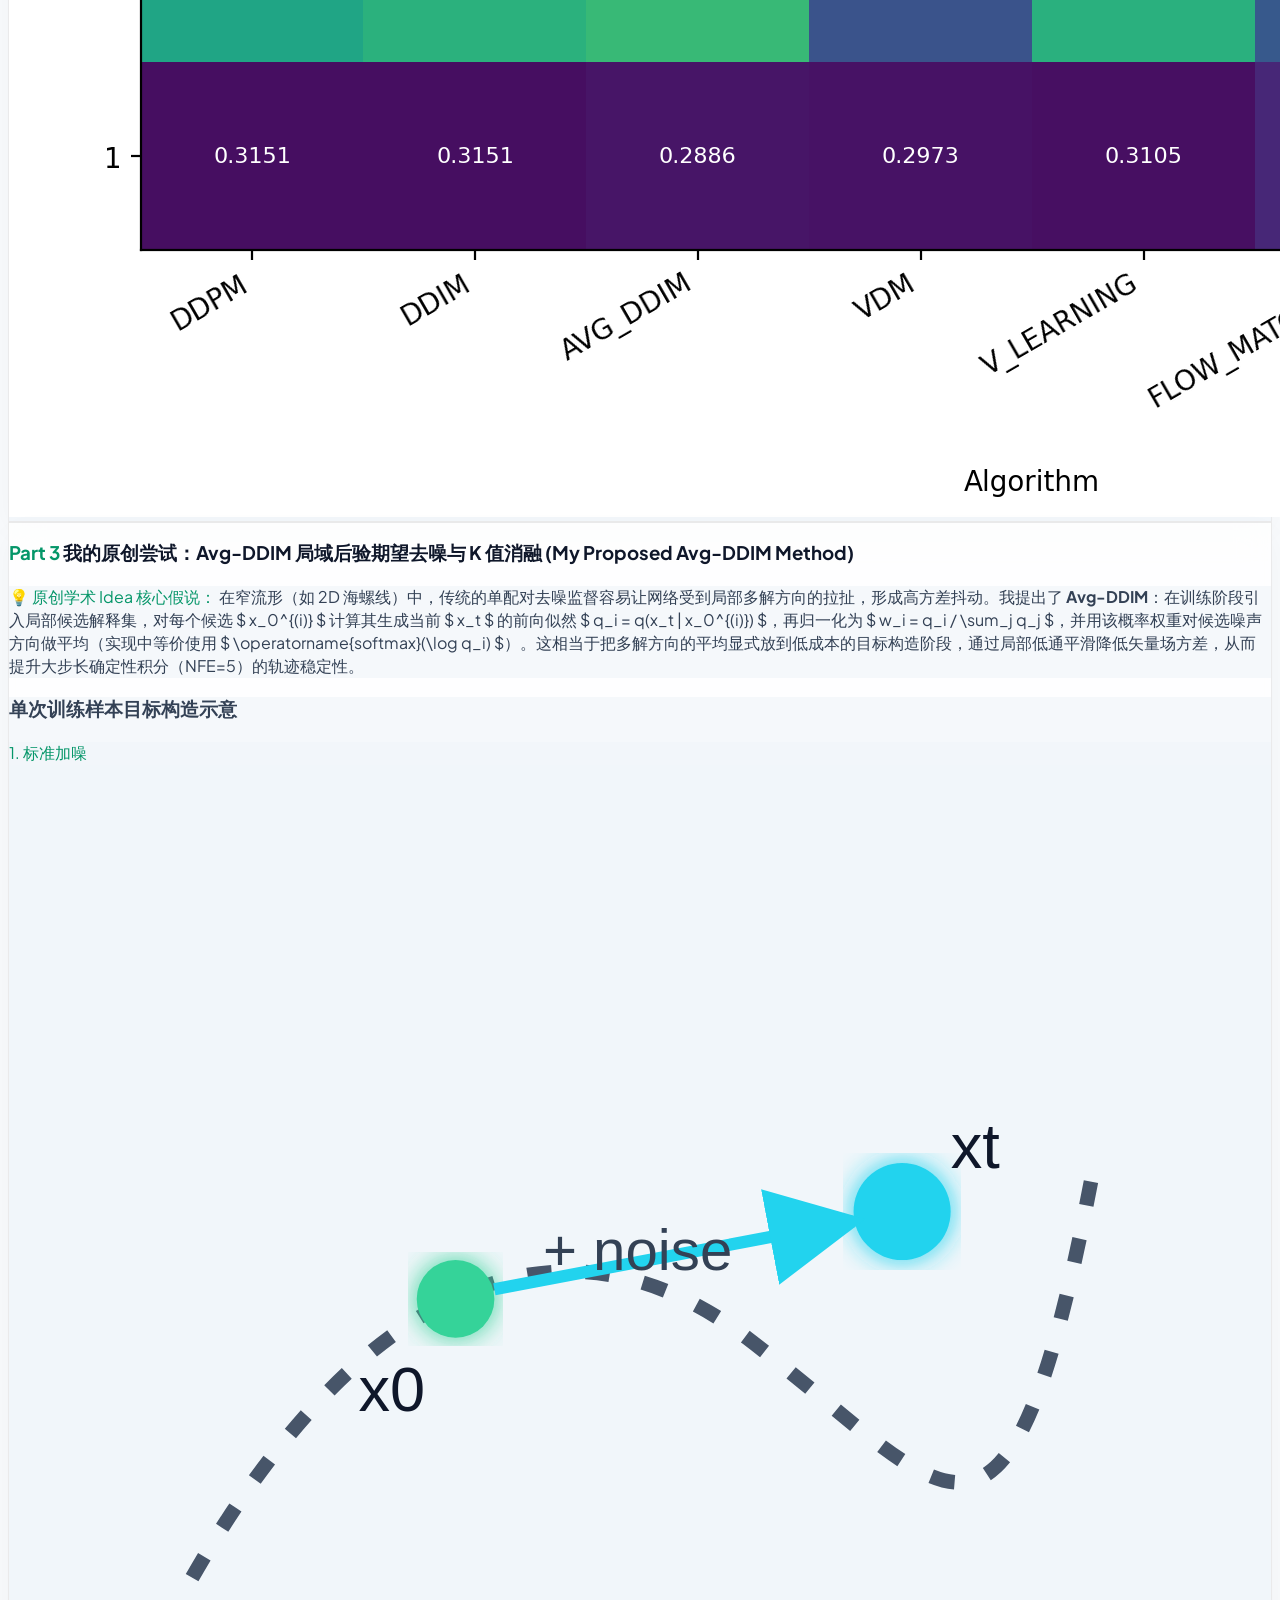
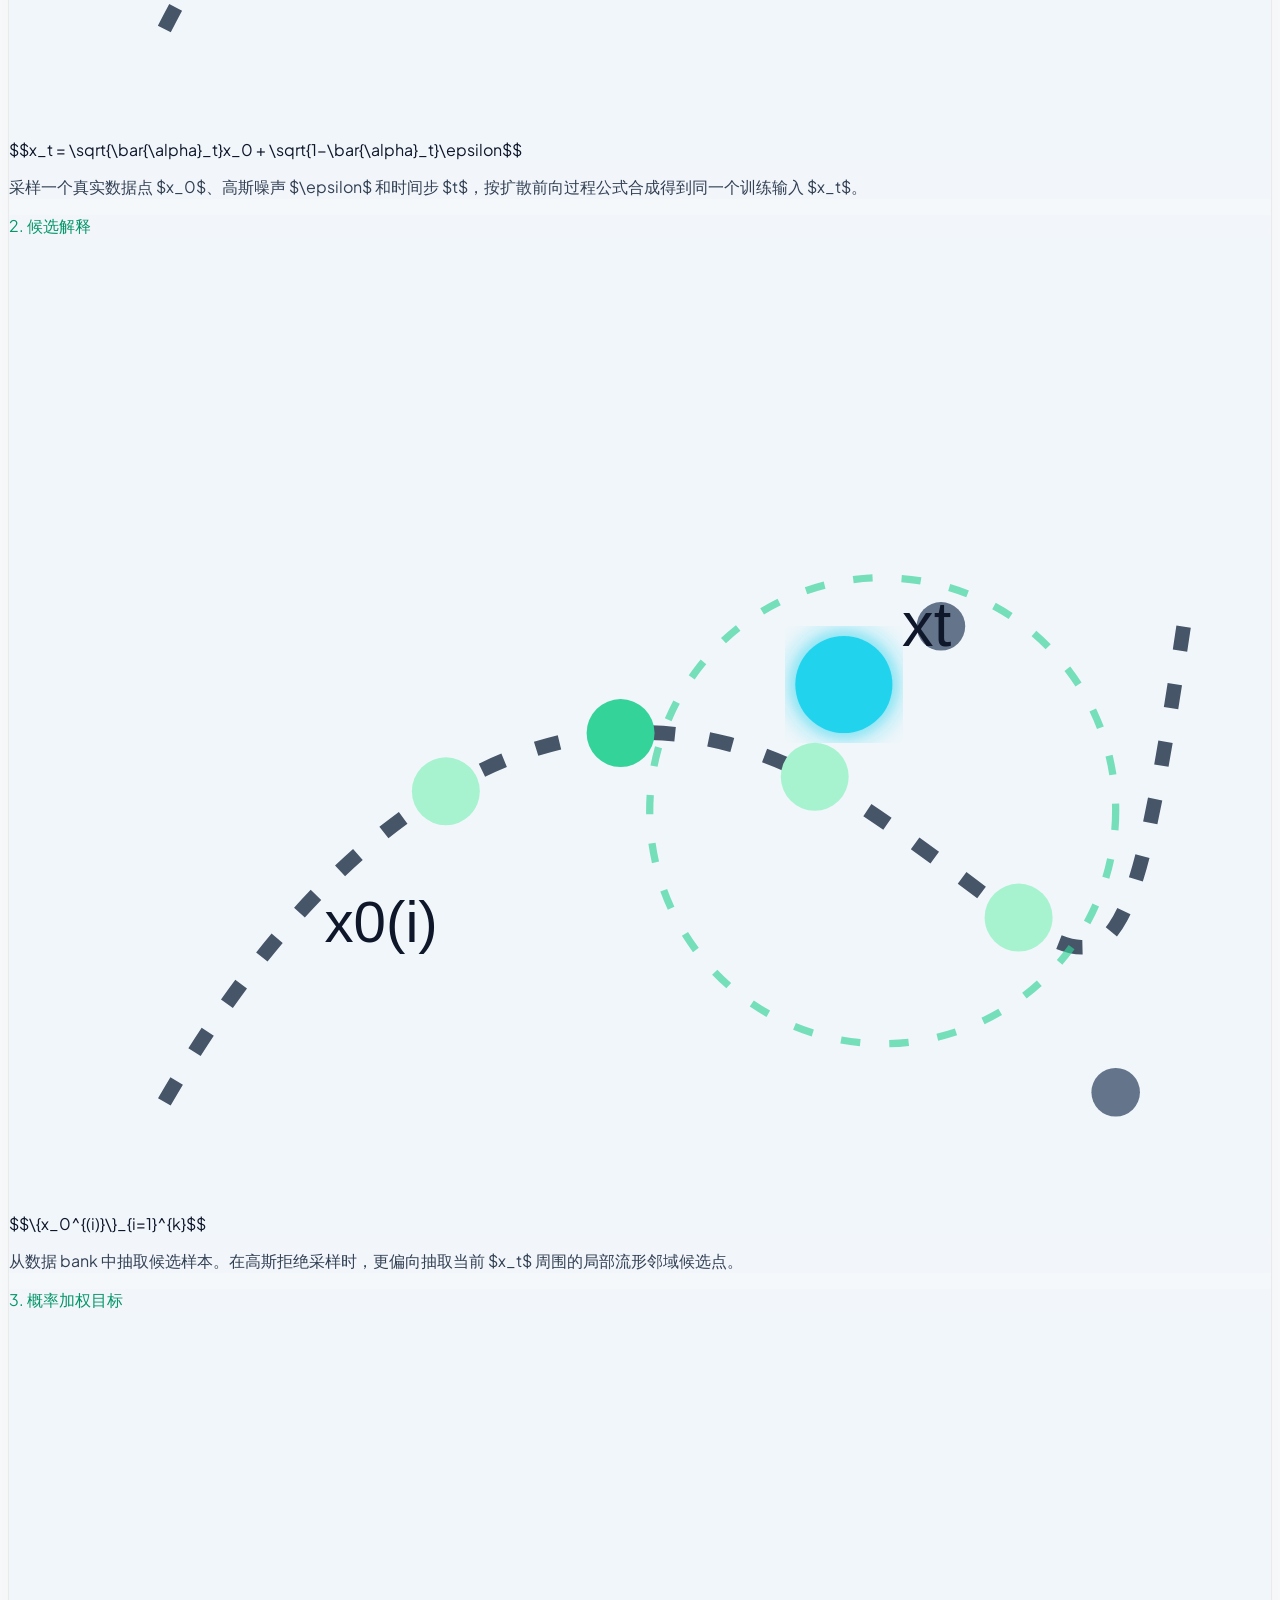
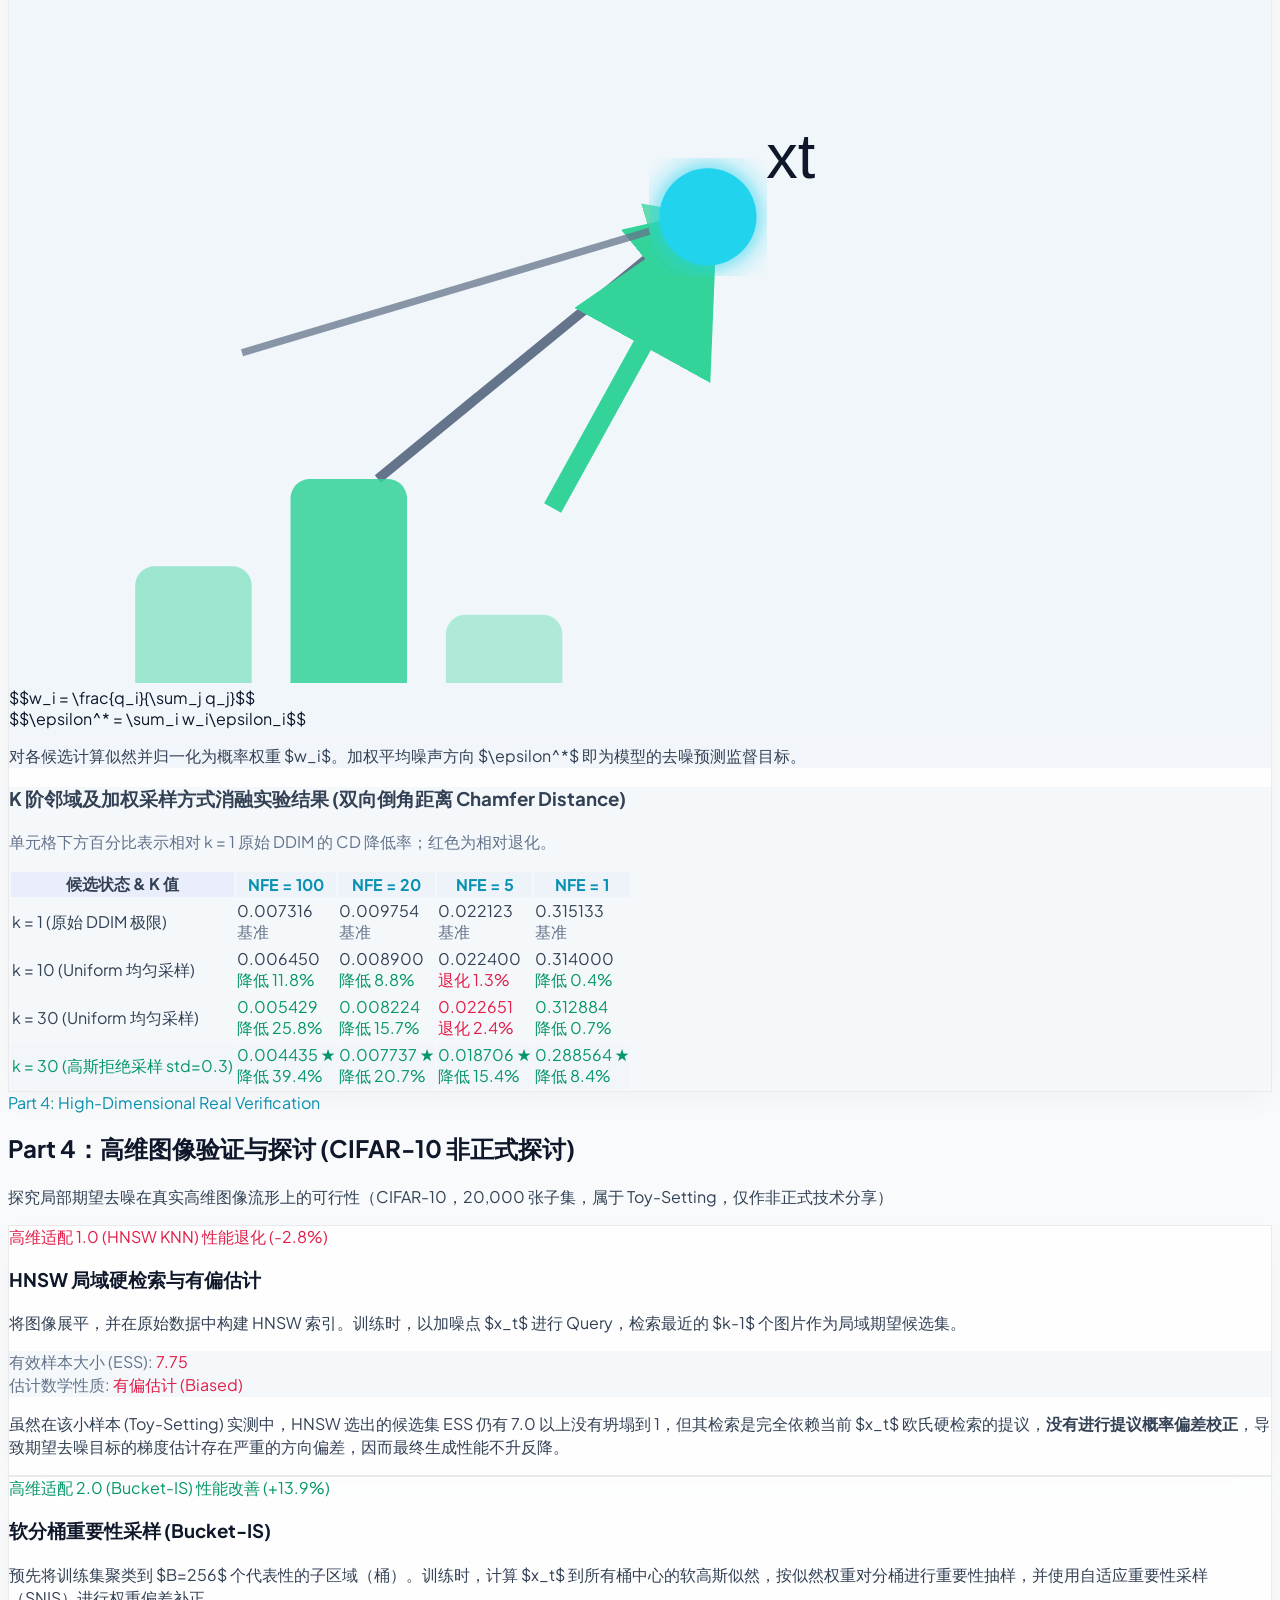
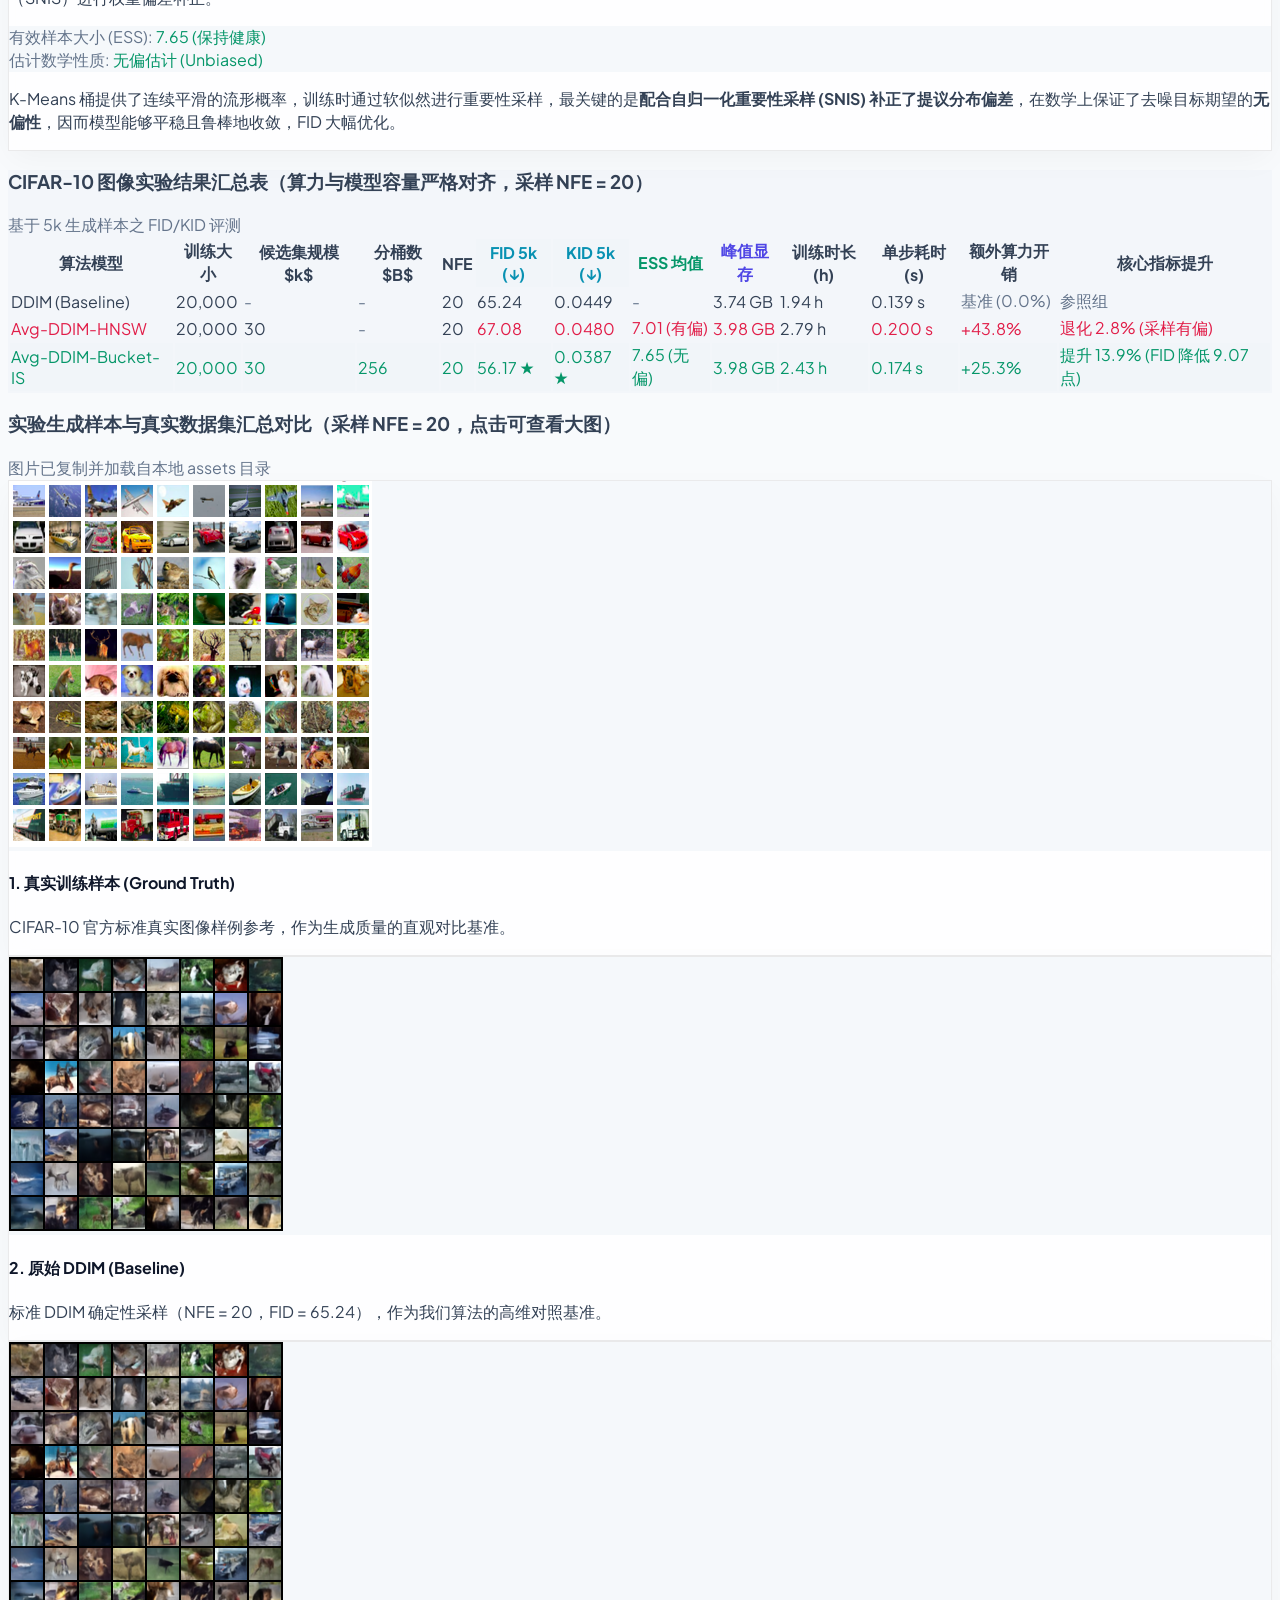
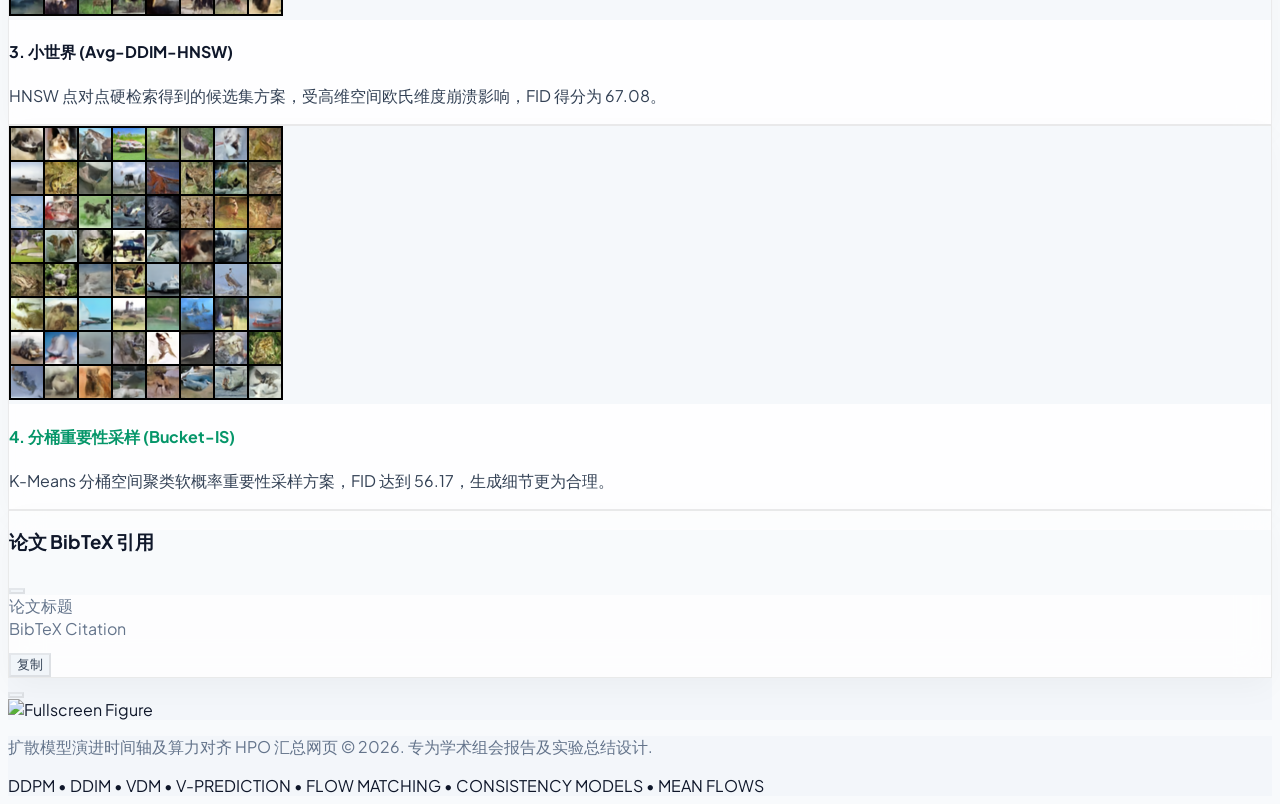
==== commit a8bc2924: "docs: refine presentation analysis wording Tone down experiment commentary and keep the presentation" ====
--- a/docs/index.html
+++ b/docs/index.html
@@ -1058,26 +1058,20 @@
                 <td class="p-3.5 text-emerald-300">30</td>
                 <td class="p-3.5 text-emerald-300">256</td>
                 <td class="p-3.5">20</td>
-                <td class="p-3.5">
-                  <span class="inline-block px-2 py-0.5 rounded bg-emerald-500/20 text-emerald-100 border border-emerald-500/30 text-xs font-black shadow-[0_0_8px_rgba(52,211,153,0.15)]">
-                    56.17 ★
-                  </span>
+                <td class="p-3.5 text-emerald-200 text-sm font-extrabold">
+                  56.17 ★
                 </td>
-                <td class="p-3.5">
-                  <span class="inline-block px-2 py-0.5 rounded bg-emerald-500/20 text-emerald-100 border border-emerald-500/30 text-xs font-black shadow-[0_0_8px_rgba(52,211,153,0.15)]">
-                    0.0387 ★
-                  </span>
+                <td class="p-3.5 text-emerald-200 text-sm font-extrabold">
+                  0.0387 ★
                 </td>
                 <td class="p-3.5 text-emerald-300">7.65 <span class="text-[10px] text-emerald-400 font-normal">(无偏)</span></td>
                 <td class="p-3.5 text-emerald-300">3.98 GB</td>
                 <td class="p-3.5 text-emerald-300">2.43 h</td>
                 <td class="p-3.5 text-emerald-300">0.174 s</td>
                 <td class="p-3.5 text-emerald-300">+25.3%</td>
-                <td class="p-3.5 flex flex-col items-center justify-center">
-                  <span class="px-2 py-0.5 rounded-full bg-emerald-500/30 text-emerald-100 border border-emerald-400/40 text-[11px] font-black shadow-[0_0_8px_rgba(52,211,153,0.2)]">
-                    提升 13.9%
-                  </span>
-                  <span class="text-[9px] font-normal text-emerald-400 font-mono mt-1">(FID 降低 9.07 点)</span>
+                <td class="p-3.5 text-emerald-200 font-sans flex flex-col items-center">
+                  <span>提升 13.9%</span>
+                  <span class="text-[9px] font-normal text-emerald-400 font-mono">(FID 降低 9.07 点)</span>
                 </td>
               </tr>
             </tbody>
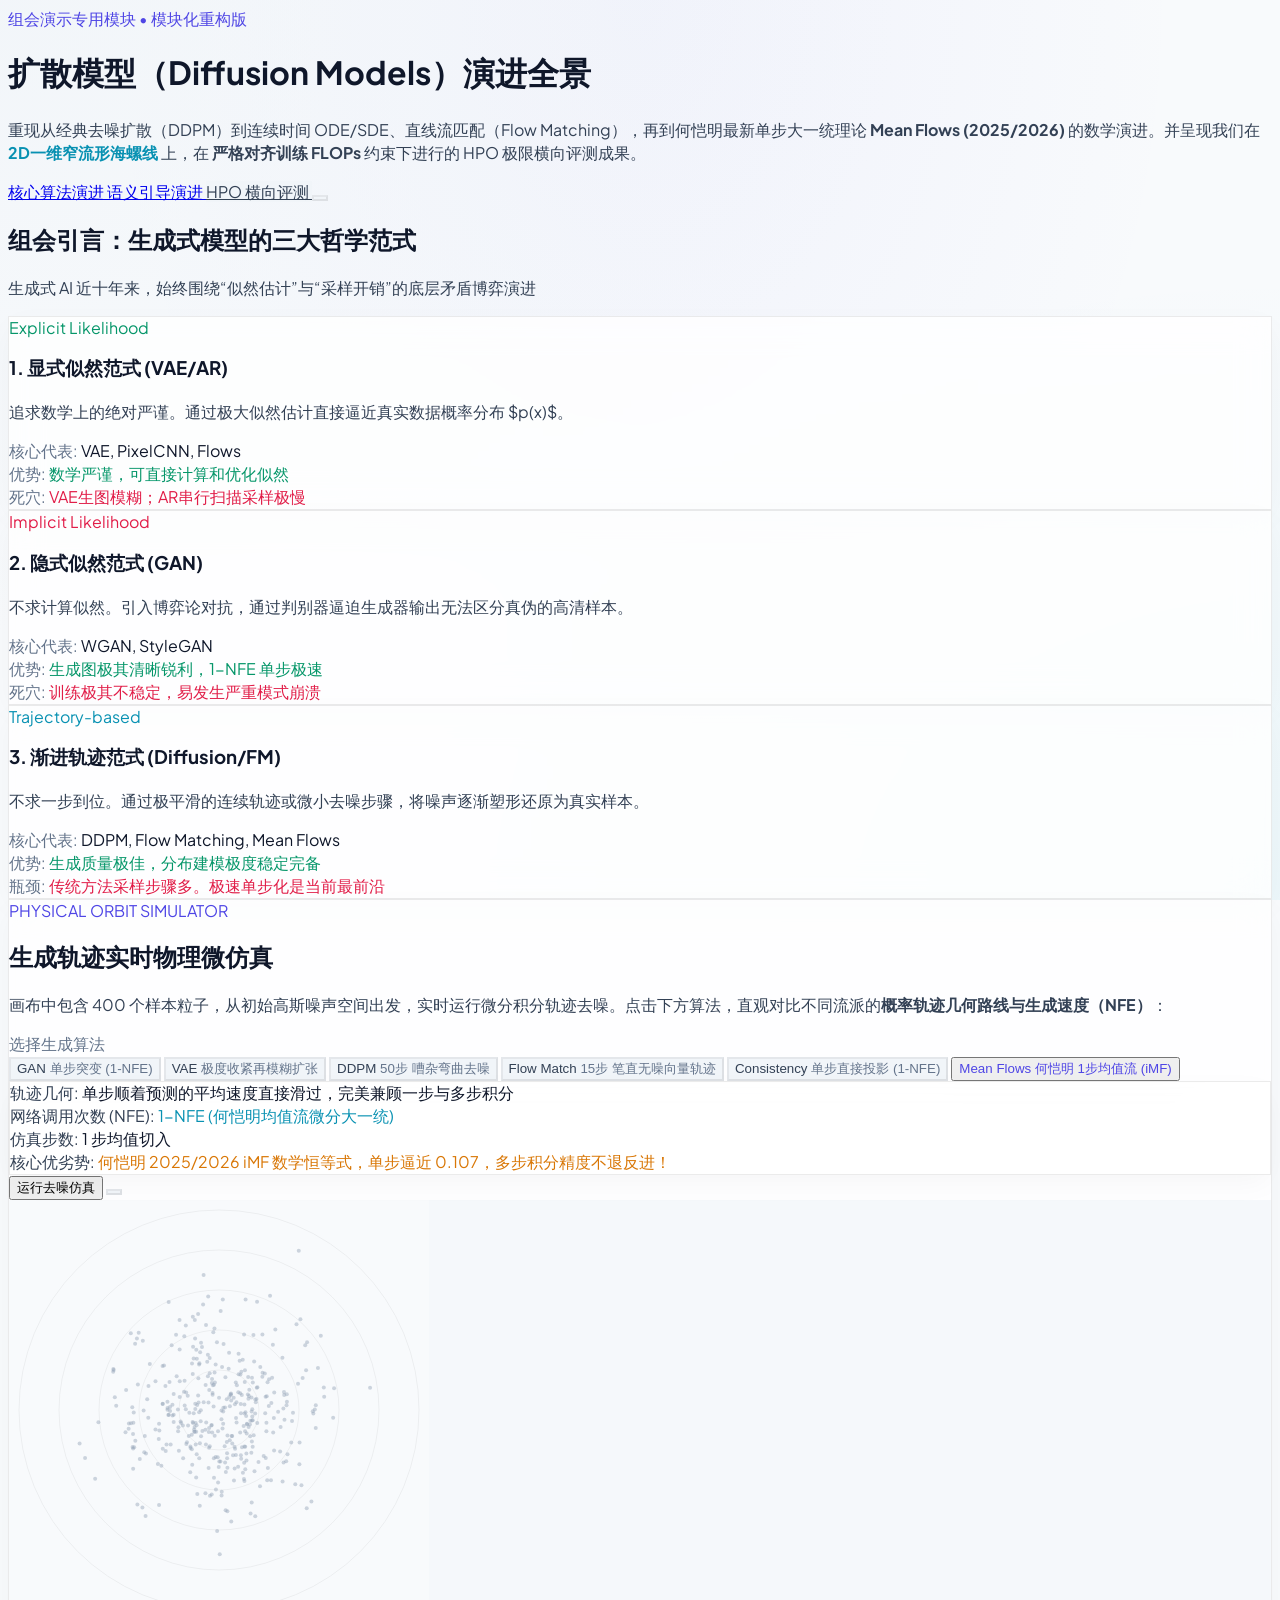
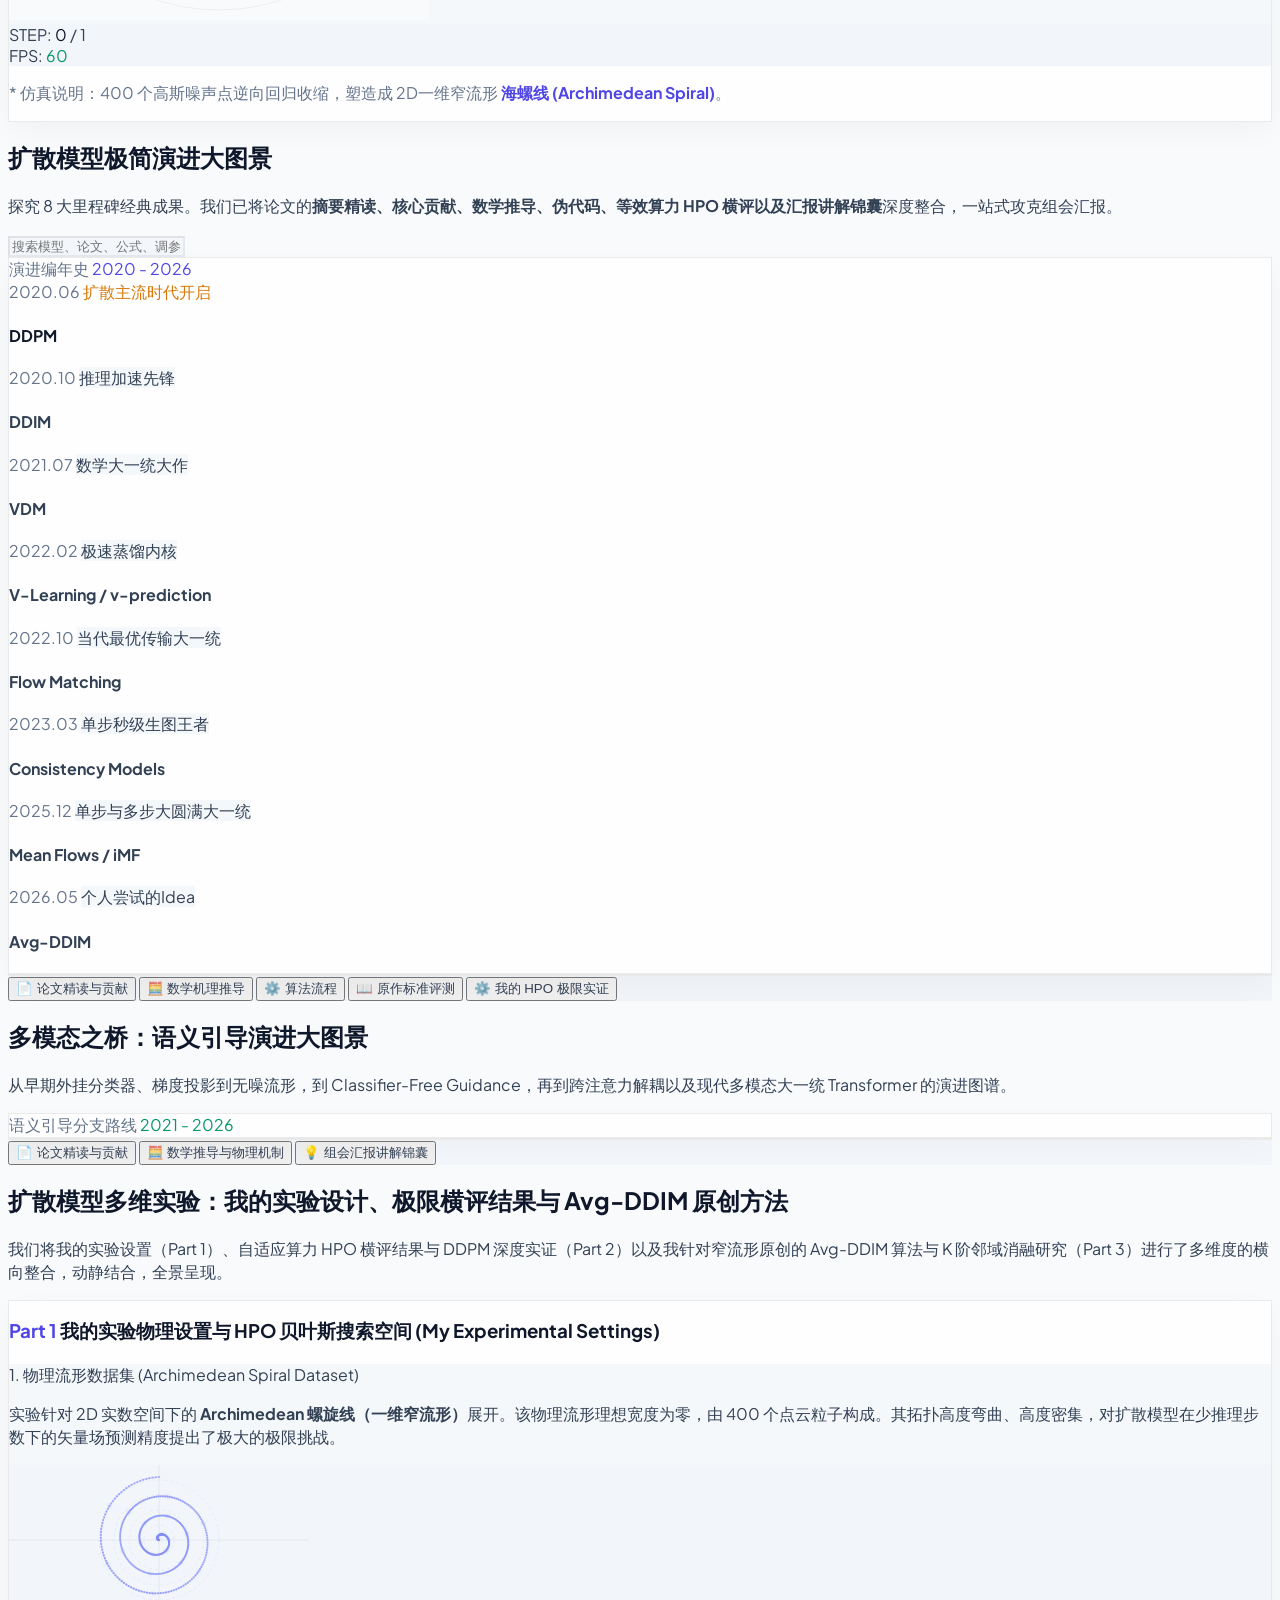
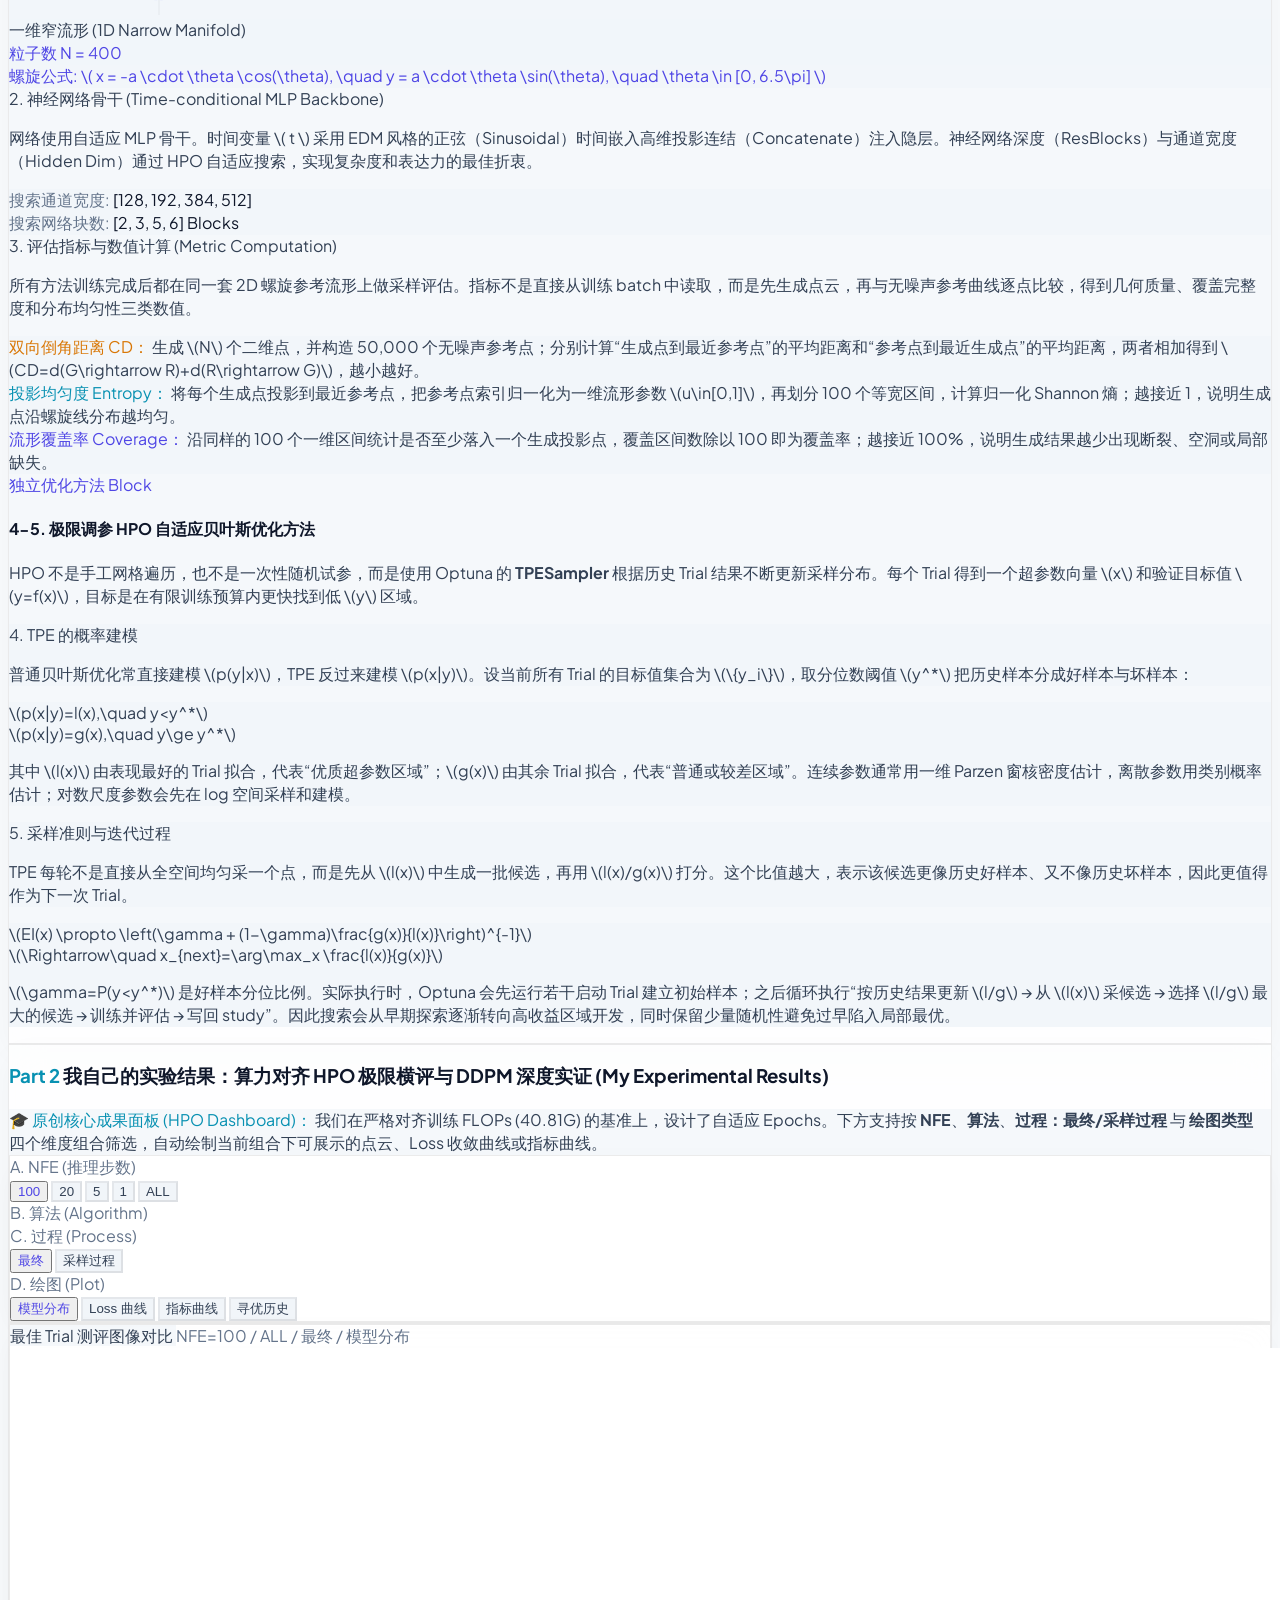
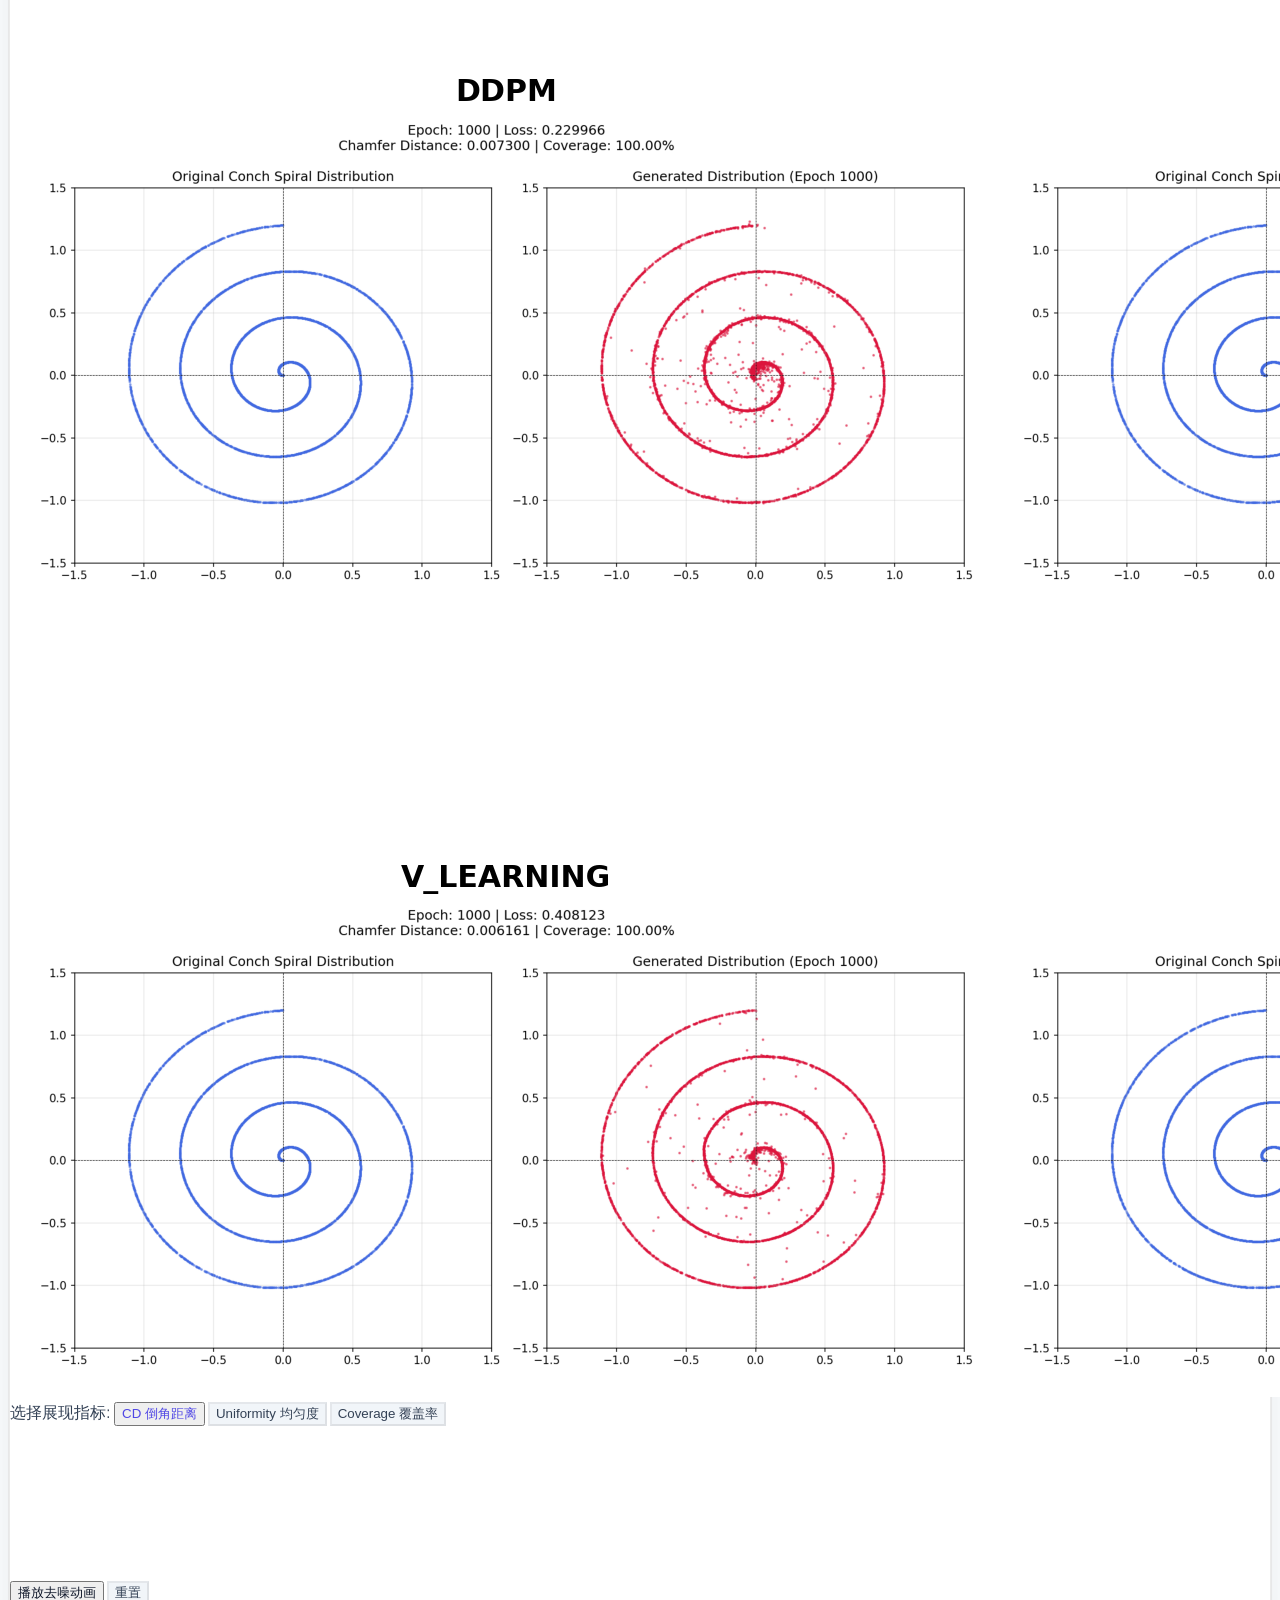
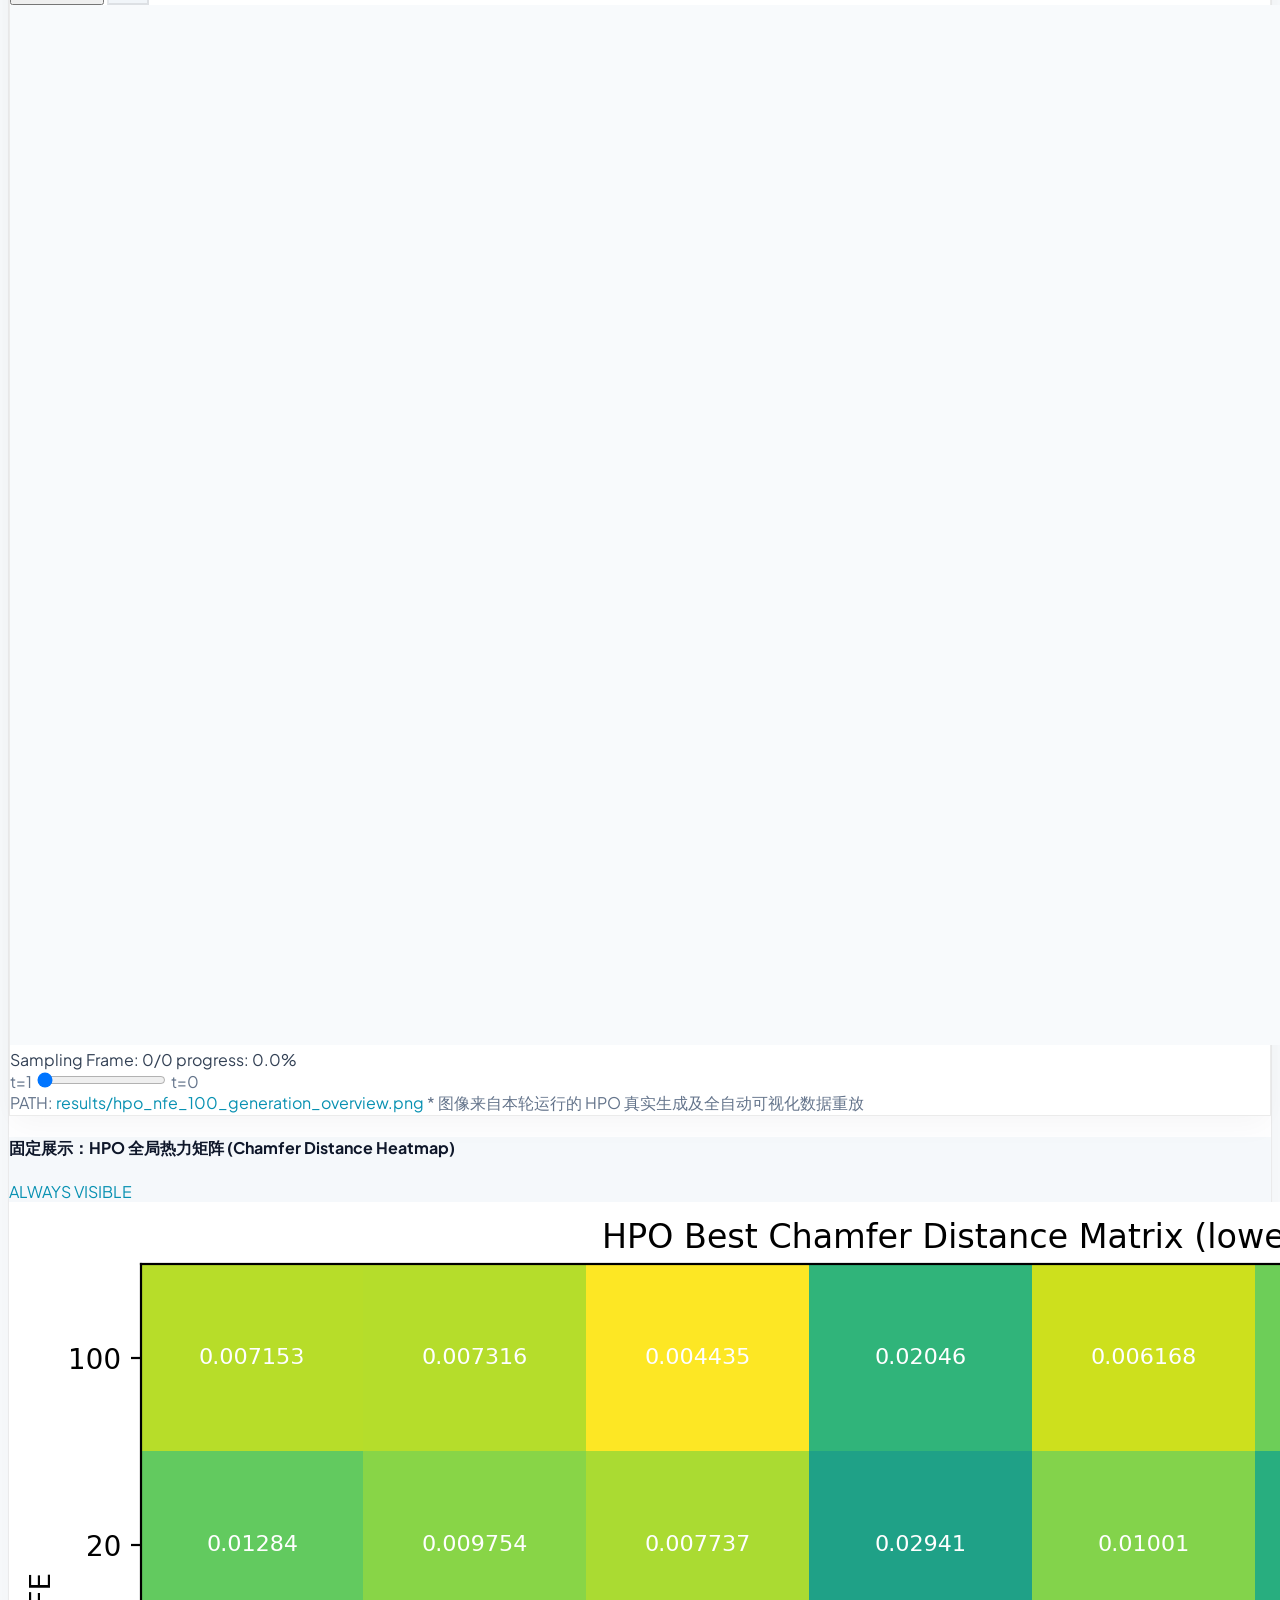
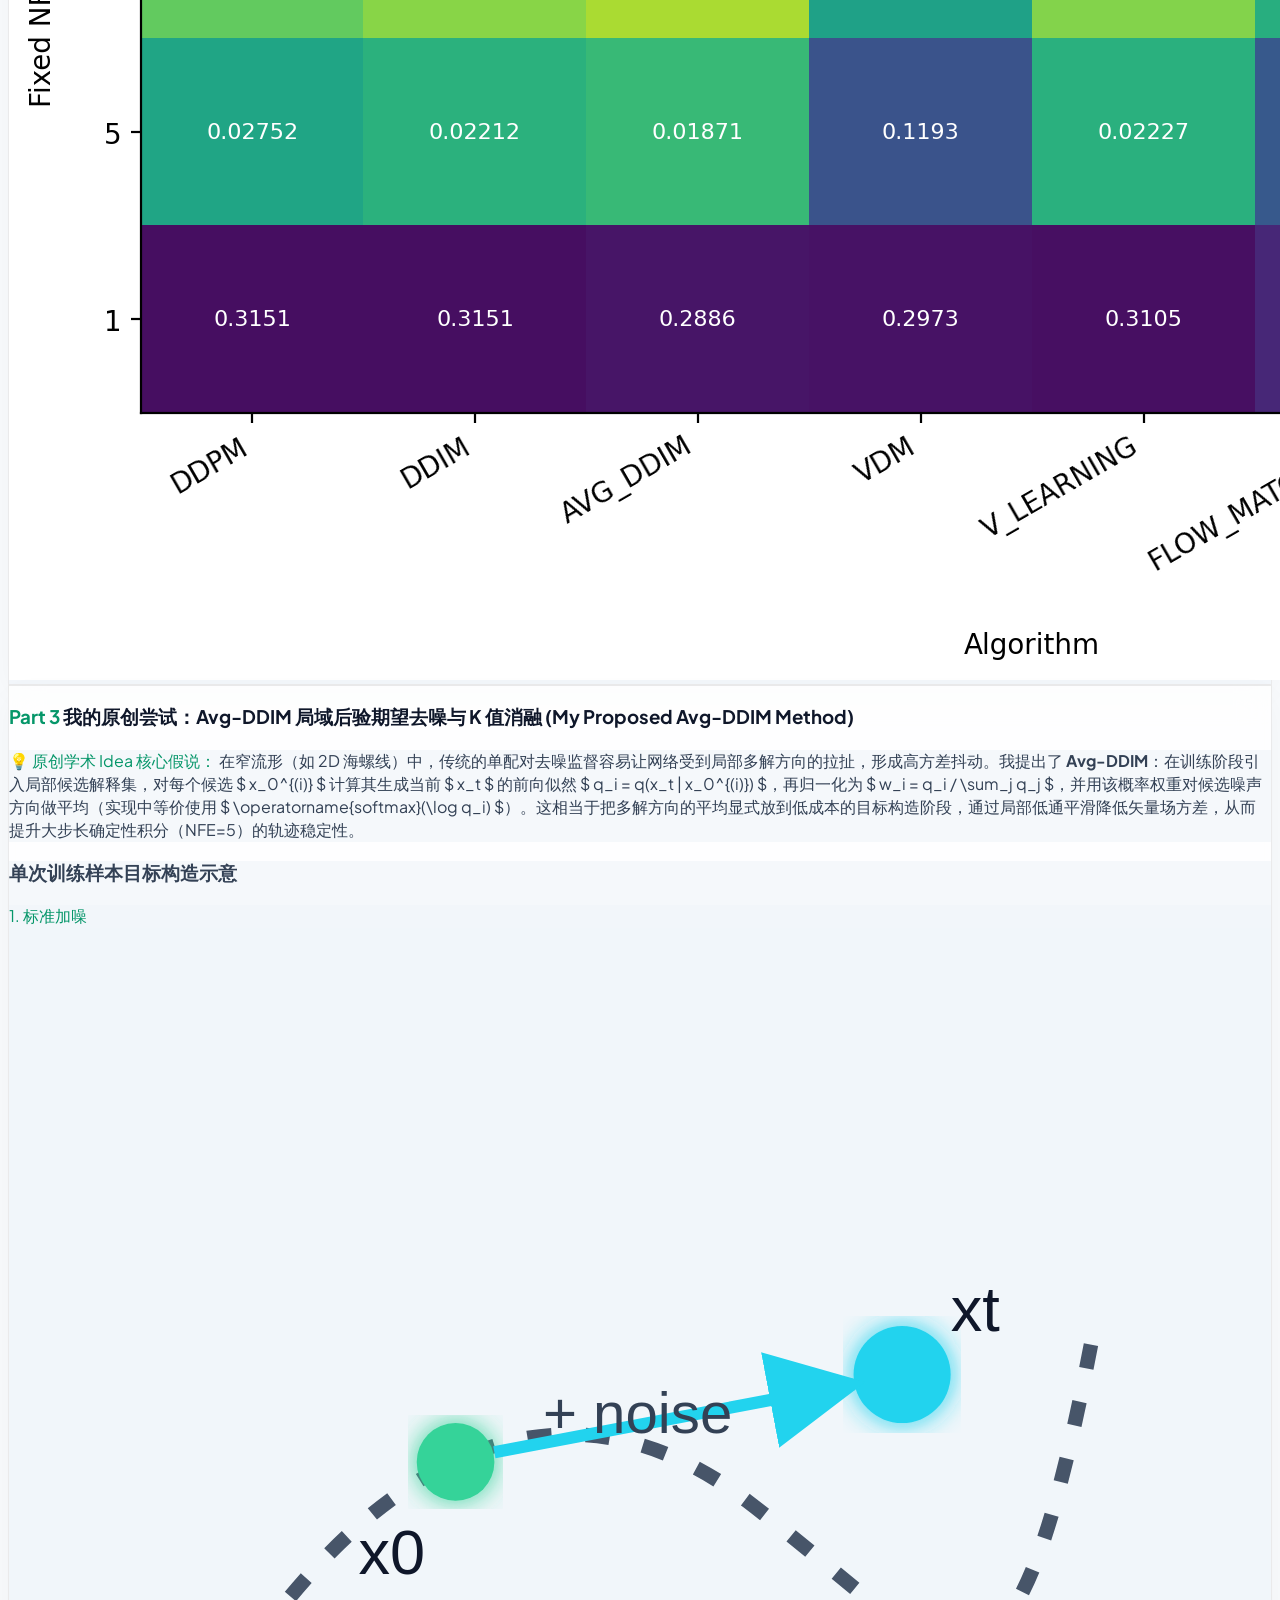
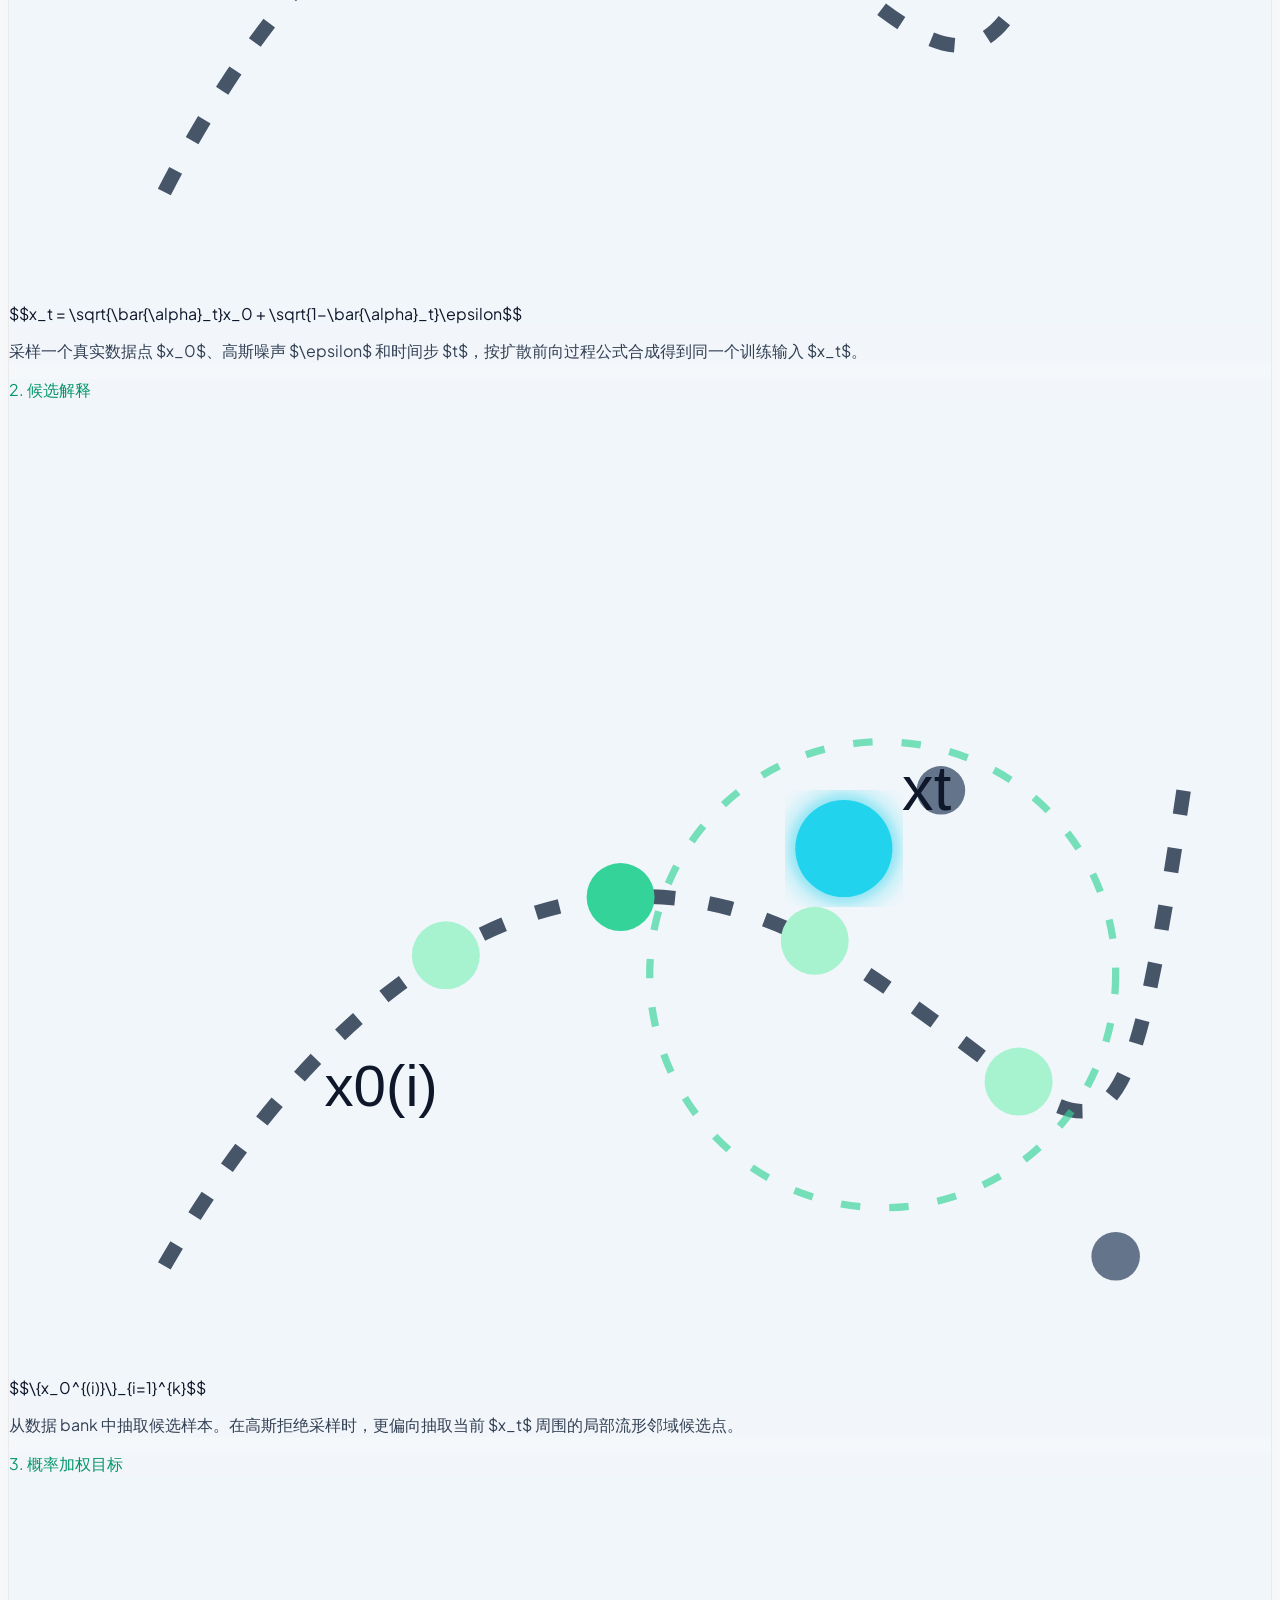
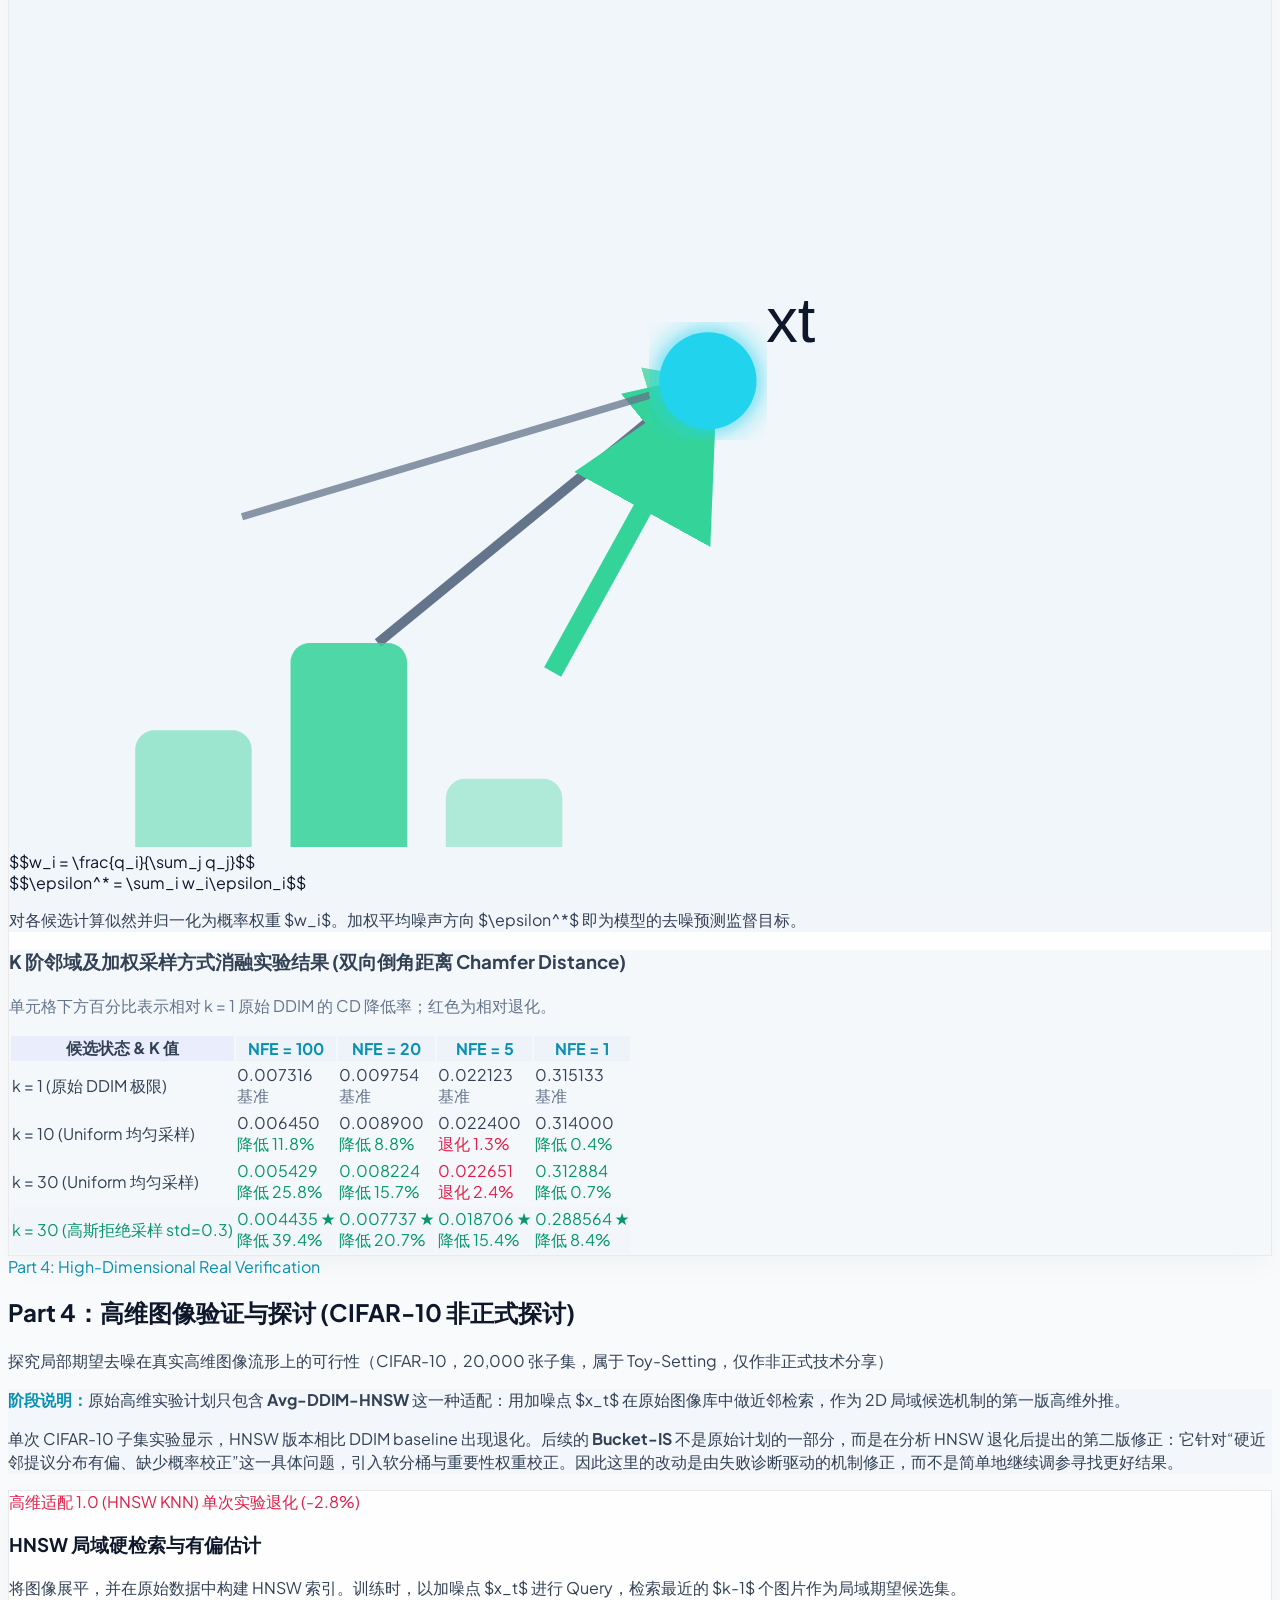
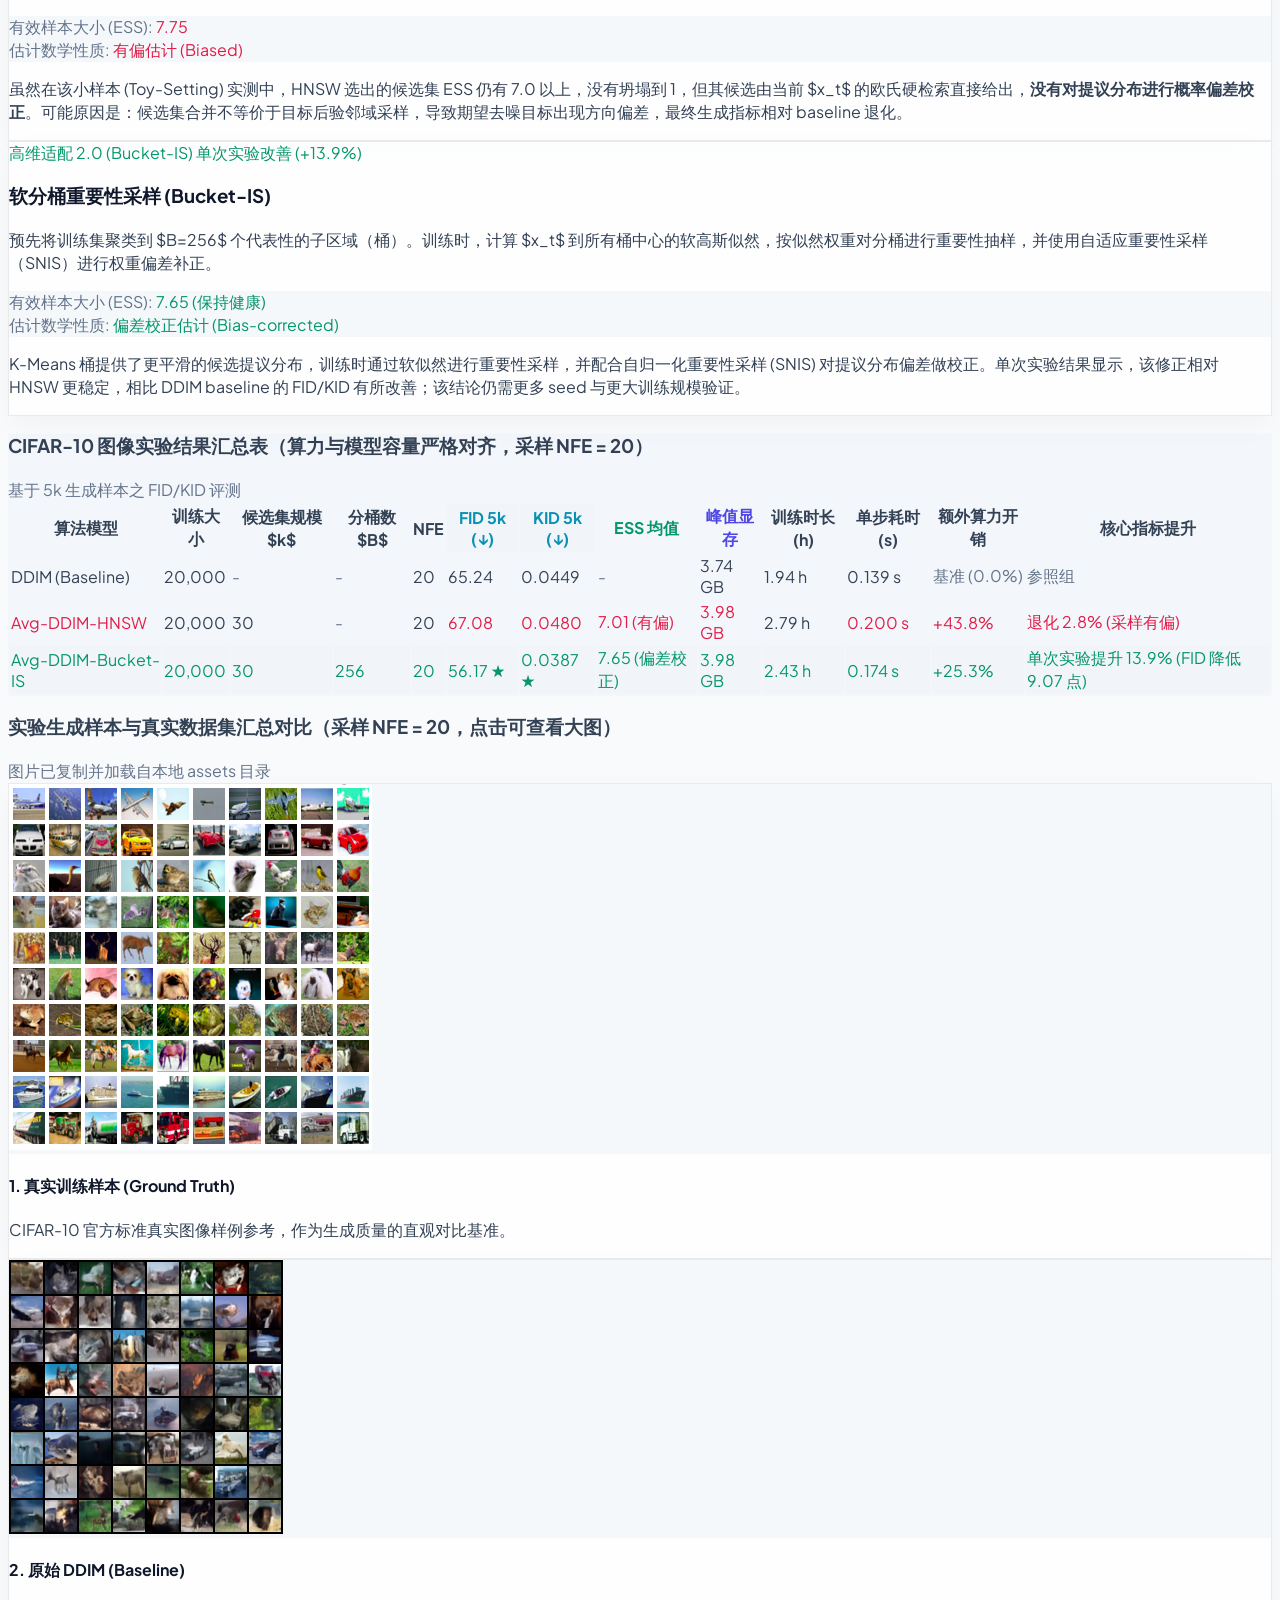
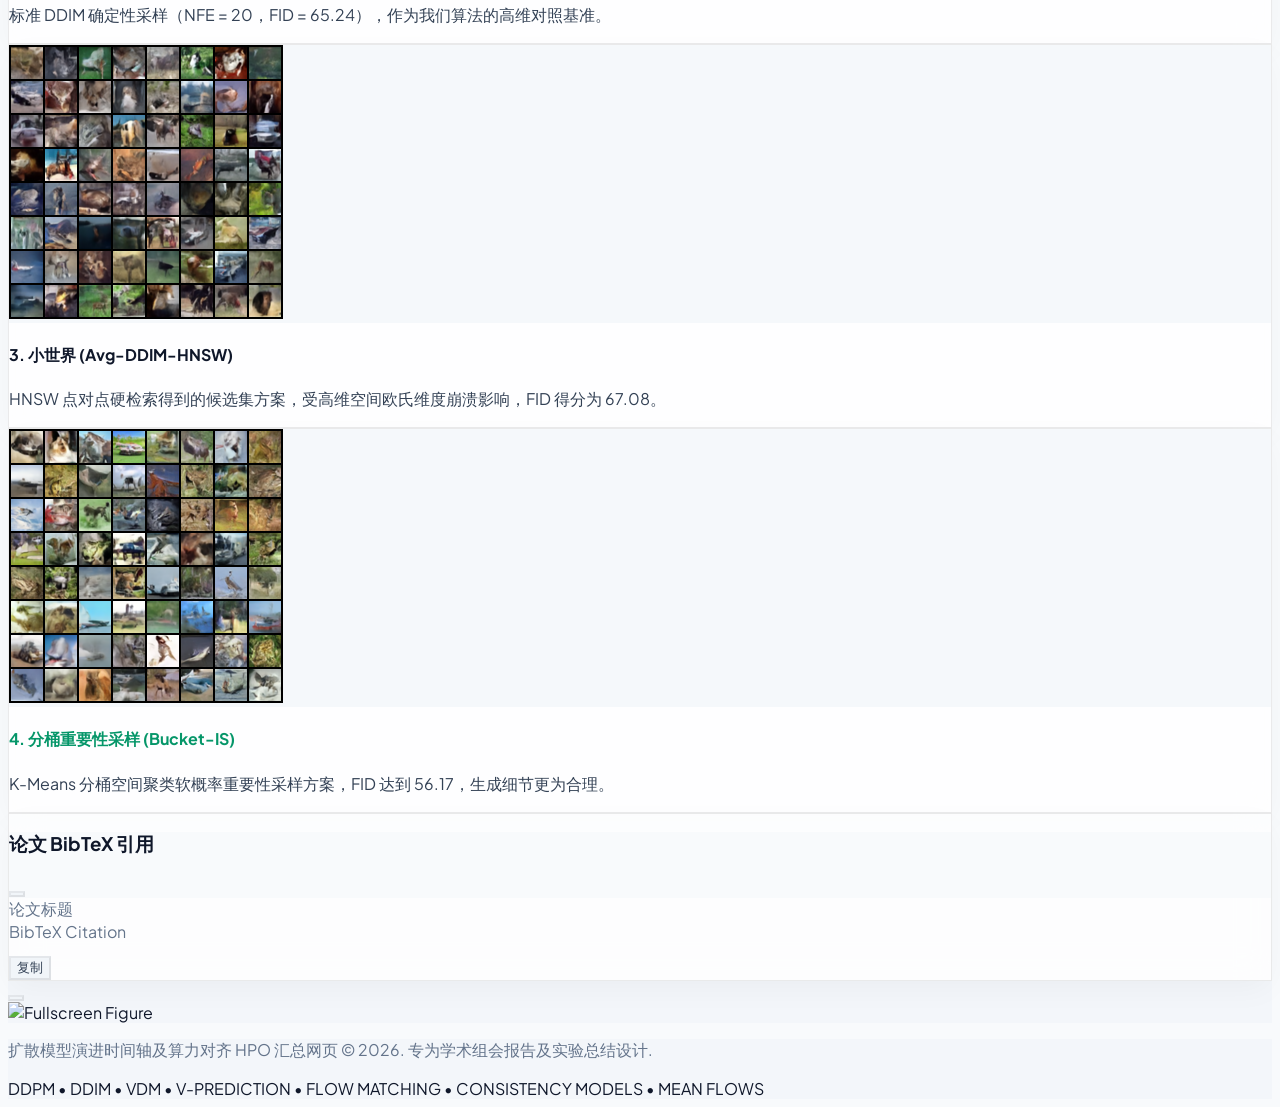
==== commit 58088428: "chore: publish docs-only GitHub Pages site Remove the stale presentation copy so GitHub Pages and lo" ====
--- a/docs/index.html
+++ b/docs/index.html
@@ -86,10 +86,13 @@
         </div>
         <div class="flex flex-wrap md:flex-col lg:flex-row items-center gap-3 shrink-0">
           <a href="#timeline-section" class="px-5 py-3 rounded-lg bg-indigo-600 hover:bg-indigo-500 font-bold text-sm transition flex items-center justify-center gap-2 shadow-lg shadow-indigo-600/20">
-            <i data-lucide="git-branch" class="w-4 h-4"></i> 演进路线图
+            <i data-lucide="git-branch" class="w-4 h-4"></i> 核心算法演进
+          </a>
+          <a href="#semantic-section" class="px-5 py-3 rounded-lg bg-emerald-600 hover:bg-emerald-500 font-bold text-sm transition flex items-center justify-center gap-2 shadow-lg shadow-emerald-600/20">
+            <i data-lucide="sparkles" class="w-4 h-4 text-emerald-200"></i> 语义引导演进
           </a>
           <a href="#benchmark-section" class="px-5 py-3 rounded-lg bg-slate-800 hover:bg-slate-700 font-bold text-sm border border-white/5 transition flex items-center justify-center gap-2">
-            <i data-lucide="line-chart" class="w-4 h-4"></i> 我的 HPO 横向评测
+            <i data-lucide="line-chart" class="w-4 h-4"></i> HPO 横向评测
           </a>
           <button id="theme-toggle" onclick="toggleTheme()" class="p-3 rounded-lg bg-slate-800 hover:bg-slate-700 border border-white/5 text-slate-300 hover:text-white transition flex items-center justify-center" title="切换主题">
             <i data-lucide="sun" class="w-5 h-5 hidden dark:block"></i>
@@ -176,7 +179,7 @@
       </div>
     </section>
 
-    <!-- 🎮 组会硬核炸点：轨迹微仿真沙盒 -->
+    <!-- 🎮 组会互动模块：轨迹微仿真沙盒 -->
     <section id="sandbox-section" class="glass-panel rounded-2xl p-6 md:p-8 relative overflow-hidden">
       <div class="absolute top-0 left-0 w-64 h-64 bg-indigo-500/5 rounded-full blur-3xl pointer-events-none"></div>
       
@@ -359,6 +362,66 @@
 
 
     <!-- ======================================================= -->
+    <!-- 🟢 BLOCK 2.5: 多模态之桥：语义引导演进大图景 -->
+    <!-- ======================================================= -->
+    <div id="block-semantic" class="space-y-20 pt-4">
+      <section id="semantic-section" class="space-y-6 pt-4">
+        <div class="flex flex-col md:flex-row gap-4 justify-between items-start md:items-center">
+          <div>
+            <h2 class="text-2xl font-extrabold text-white flex items-center gap-2.5">
+              <i data-lucide="sparkles" class="w-7 h-7 text-emerald-400 animate-pulse"></i> 多模态之桥：语义引导演进大图景
+            </h2>
+            <p class="text-sm text-slate-400 mt-1">从早期外挂分类器、梯度投影到无噪流形，到 Classifier-Free Guidance，再到跨注意力解耦以及现代多模态大一统 Transformer 的演进图谱。</p>
+          </div>
+        </div>
+
+        <div class="grid grid-cols-1 lg:grid-cols-12 gap-6 items-start">
+          <!-- Left Column (Col 1-4): Interactive Semantic Timeline Navigation -->
+          <div class="lg:col-span-4 space-y-4">
+            <div class="glass-panel rounded-2xl p-4 border border-white/5 space-y-3">
+              <div class="text-[10px] font-bold text-slate-500 uppercase tracking-widest flex items-center justify-between px-1">
+                <span>语义引导分支路线</span>
+                <span class="text-emerald-400 font-mono">2021 - 2026</span>
+              </div>
+              
+              <!-- Vertical Chronology Navigation List -->
+              <div class="relative space-y-2.5" id="sidebar-semantic-nav">
+                <!-- Dynamically populated by app.js -->
+              </div>
+            </div>
+          </div>
+
+          <!-- Right Column (Col 5-12): Deep Dive Details Card -->
+          <div class="lg:col-span-8 space-y-4">
+            <!-- Active Paper Header Card -->
+            <div id="semantic-paper-header" class="glass-panel rounded-2xl p-6 relative overflow-hidden border border-emerald-500/20 bg-emerald-500/5">
+              <!-- Dynamically populated by app.js -->
+            </div>
+
+            <!-- Academic Slide Deck Tabs -->
+            <div class="flex flex-wrap bg-slate-950/80 p-1 rounded-xl border border-white/5 text-xs font-bold font-sans gap-1 shrink-0" id="semantic-tabs">
+              <button onclick="switchSemanticTab('abstract')" id="semantic-tab-btn-abstract" class="semantic-tab-btn px-4 py-2.5 rounded-lg text-slate-400 hover:text-slate-200 transition flex items-center gap-1.5">
+                <i data-lucide="file-text" class="w-4 h-4"></i> 📄 论文精读与贡献
+              </button>
+              <button onclick="switchSemanticTab('math')" id="semantic-tab-btn-math" class="semantic-tab-btn px-4 py-2.5 rounded-lg text-slate-400 hover:text-slate-200 transition flex items-center gap-1.5">
+                <i data-lucide="calculator" class="w-4 h-4"></i> 🧮 数学推导与物理机制
+              </button>
+              <button onclick="switchSemanticTab('tips')" id="semantic-tab-btn-tips" class="semantic-tab-btn px-4 py-2.5 rounded-lg text-slate-400 hover:text-slate-200 transition flex items-center gap-1.5">
+                <i data-lucide="lightbulb" class="w-4 h-4"></i> 💡 组会汇报讲解锦囊
+              </button>
+            </div>
+
+            <!-- Academic Slide Deck Viewport -->
+            <div id="semantic-content-viewport" class="min-h-[380px]">
+              <!-- Dynamically populated by app.js -->
+            </div>
+          </div>
+        </div>
+      </section>
+    </div>
+
+
+    <!-- ======================================================= -->
     <!-- 🟣 BLOCK 3: 我的实验 (实验设计与 HPO 极限实证) -->
     <!-- ======================================================= -->
     <div id="block-my-experiments" class="space-y-20">
@@ -376,12 +439,12 @@
       </div>
 
       <!-- ========================================== -->
-      <!-- 📘 板块一：我的硬核实验物理设置与 HPO 贝叶斯搜索空间 -->
+      <!-- 📘 板块一：我的实验物理设置与 HPO 贝叶斯搜索空间 -->
       <!-- ========================================== -->
       <div class="glass-panel rounded-2xl p-6 border border-white/5 space-y-6">
         <h3 class="text-lg font-bold text-white flex items-center gap-2 border-b border-white/5 pb-3">
           <span class="px-2 py-0.5 bg-indigo-500/20 text-indigo-300 border border-indigo-500/30 rounded text-xs font-mono font-bold">Part 1</span>
-          我的硬核实验物理设置与 HPO 贝叶斯搜索空间 (My Experimental Settings)
+          我的实验物理设置与 HPO 贝叶斯搜索空间 (My Experimental Settings)
         </h3>
         
         <div class="space-y-6">
@@ -916,7 +979,11 @@
       </div>
     </section>
 
-    <!-- 🪐 PART 4: 高维真实验证 -->
+    </div>
+
+    <!-- ======================================================= -->
+    <!-- 🌌 BLOCK 4: HIGH-DIMENSIONAL REAL IMAGES (高维图像 CIFAR-10 真实评测) -->
+    <!-- ======================================================= -->
     <section id="block-high-dim" class="space-y-8 pt-12 border-t border-white/10">
       
       <!-- 🪐 模块标题头 -->
@@ -933,6 +1000,15 @@
           </h2>
           <p class="text-sm text-slate-400">探究局部期望去噪在真实高维图像流形上的可行性（CIFAR-10，20,000 张子集，属于 Toy-Setting，仅作非正式技术分享）</p>
         </div>
+      </div>
+
+      <div class="p-4 bg-slate-950/60 rounded-xl border border-cyan-500/15 text-xs text-slate-300 leading-relaxed space-y-2">
+        <p>
+          <b class="text-cyan-300">阶段说明：</b>原始高维实验计划只包含 <b>Avg-DDIM-HNSW</b> 这一种适配：用加噪点 $x_t$ 在原始图像库中做近邻检索，作为 2D 局域候选机制的第一版高维外推。
+        </p>
+        <p>
+          单次 CIFAR-10 子集实验显示，HNSW 版本相比 DDIM baseline 出现退化。后续的 <b>Bucket-IS</b> 不是原始计划的一部分，而是在分析 HNSW 退化后提出的第二版修正：它针对“硬近邻提议分布有偏、缺少概率校正”这一具体问题，引入软分桶与重要性权重校正。因此这里的改动是由失败诊断驱动的机制修正，而不是简单地继续调参寻找更好结果。
+        </p>
       </div>
 
       <!-- 💡 方法演进与痛点机制 (简朴版双侧对照) -->
@@ -943,7 +1019,7 @@
           <div class="absolute top-0 right-0 w-24 h-24 bg-rose-500/5 rounded-full blur-2xl group-hover:bg-rose-500/10 transition"></div>
           <div class="flex items-center justify-between mb-4">
             <span class="px-3 py-1 text-xs font-semibold bg-rose-500/10 text-rose-400 border border-rose-500/20 rounded-full">高维适配 1.0 (HNSW KNN)</span>
-            <span class="text-rose-400 font-mono text-xs flex items-center gap-1"><i data-lucide="trending-down" class="w-3.5 h-3.5"></i> 性能退化 (-2.8%)</span>
+            <span class="text-rose-400 font-mono text-xs flex items-center gap-1"><i data-lucide="trending-down" class="w-3.5 h-3.5"></i> 单次实验退化 (-2.8%)</span>
           </div>
           <h3 class="text-lg font-bold text-white group-hover:text-rose-400 transition">HNSW 局域硬检索与有偏估计</h3>
           
@@ -956,7 +1032,7 @@
               <div class="flex justify-between"><span class="text-slate-500">估计数学性质:</span> <span class="text-rose-300 font-bold">有偏估计 (Biased)</span></div>
             </div>
             <p class="border-t border-white/5 pt-3">
-              虽然在该小样本 (Toy-Setting) 实测中，HNSW 选出的候选集 ESS 仍有 7.0 以上没有坍塌到 1，但其检索是完全依赖当前 $x_t$ 欧氏硬检索的提议，<b>没有进行提议概率偏差校正</b>，导致期望去噪目标的梯度估计存在严重的方向偏差，因而最终生成性能不升反降。
+              虽然在该小样本 (Toy-Setting) 实测中，HNSW 选出的候选集 ESS 仍有 7.0 以上，没有坍塌到 1，但其候选由当前 $x_t$ 的欧氏硬检索直接给出，<b>没有对提议分布进行概率偏差校正</b>。可能原因是：候选集合并不等价于目标后验邻域采样，导致期望去噪目标出现方向偏差，最终生成指标相对 baseline 退化。
             </p>
           </div>
         </div>
@@ -966,7 +1042,7 @@
           <div class="absolute top-0 right-0 w-24 h-24 bg-emerald-500/5 rounded-full blur-2xl group-hover:bg-emerald-500/10 transition"></div>
           <div class="flex items-center justify-between mb-4">
             <span class="px-3 py-1 text-xs font-semibold bg-emerald-500/10 text-emerald-400 border border-emerald-500/20 rounded-full">高维适配 2.0 (Bucket-IS)</span>
-            <span class="text-emerald-400 font-mono text-xs flex items-center gap-1"><i data-lucide="trending-up" class="w-3.5 h-3.5"></i> 性能改善 (+13.9%)</span>
+            <span class="text-emerald-400 font-mono text-xs flex items-center gap-1"><i data-lucide="trending-up" class="w-3.5 h-3.5"></i> 单次实验改善 (+13.9%)</span>
           </div>
           <h3 class="text-lg font-bold text-white group-hover:text-emerald-400 transition">软分桶重要性采样 (Bucket-IS)</h3>
           
@@ -976,10 +1052,10 @@
             </p>
             <div class="bg-black/40 p-3 rounded-lg border border-white/5 space-y-1.5 font-mono text-[11px] text-slate-300">
               <div class="flex justify-between"><span class="text-slate-500">有效样本大小 (ESS):</span> <span class="text-emerald-300">7.65 (保持健康)</span></div>
-              <div class="flex justify-between"><span class="text-slate-500">估计数学性质:</span> <span class="text-emerald-300 font-bold">无偏估计 (Unbiased)</span></div>
+              <div class="flex justify-between"><span class="text-slate-500">估计数学性质:</span> <span class="text-emerald-300 font-bold">偏差校正估计 (Bias-corrected)</span></div>
             </div>
             <p class="border-t border-white/5 pt-3">
-              K-Means 桶提供了连续平滑的流形概率，训练时通过软似然进行重要性采样，最关键的是<b>配合自归一化重要性采样 (SNIS) 补正了提议分布偏差</b>，在数学上保证了去噪目标期望的<b>无偏性</b>，因而模型能够平稳且鲁棒地收敛，FID 大幅优化。
+              K-Means 桶提供了更平滑的候选提议分布，训练时通过软似然进行重要性采样，并配合自归一化重要性采样 (SNIS) 对提议分布偏差做校正。单次实验结果显示，该修正相对 HNSW 更稳定，相比 DDIM baseline 的 FID/KID 有所改善；该结论仍需更多 seed 与更大训练规模验证。
             </p>
           </div>
         </div>
@@ -1051,7 +1127,7 @@
               <!-- Avg-DDIM Bucket IS -->
               <tr class="bg-emerald-950/20 text-emerald-400 font-bold border-y-2 border-emerald-500/20 shadow-[0_0_12px_rgba(52,211,153,0.05)]">
                 <td class="p-3.5 text-left font-sans flex items-center gap-1.5">
-                  <span class="w-1.5 h-1.5 bg-emerald-400 rounded-full animate-pulse"></span>
+                  <span class="w-1.5 h-1.5 bg-emerald-400 rounded-full"></span>
                   Avg-DDIM-Bucket-IS
                 </td>
                 <td class="p-3.5 text-emerald-300">20,000</td>
@@ -1064,13 +1140,13 @@
                 <td class="p-3.5 text-emerald-200 text-sm font-extrabold">
                   0.0387 ★
                 </td>
-                <td class="p-3.5 text-emerald-300">7.65 <span class="text-[10px] text-emerald-400 font-normal">(无偏)</span></td>
+                <td class="p-3.5 text-emerald-300">7.65 <span class="text-[10px] text-emerald-400 font-normal">(偏差校正)</span></td>
                 <td class="p-3.5 text-emerald-300">3.98 GB</td>
                 <td class="p-3.5 text-emerald-300">2.43 h</td>
                 <td class="p-3.5 text-emerald-300">0.174 s</td>
                 <td class="p-3.5 text-emerald-300">+25.3%</td>
                 <td class="p-3.5 text-emerald-200 font-sans flex flex-col items-center">
-                  <span>提升 13.9%</span>
+                  <span>单次实验提升 13.9%</span>
                   <span class="text-[9px] font-normal text-emerald-400 font-mono">(FID 降低 9.07 点)</span>
                 </td>
               </tr>
@@ -1223,6 +1299,7 @@
   <!-- 引入 ChartJS 和解耦后的核心数据脚本 -->
   <script src="https://cdn.jsdelivr.net/npm/chart.js"></script>
   <script src="data/milestones.js"></script>
+  <script src="data/semantic_milestones.js"></script>
   <script src="data/hpo_results.js"></script>
   <script src="data/hpo_history.js"></script>
   <script src="data/visual_replay_data.js"></script>
--- a/docs/css/style.css
+++ b/docs/css/style.css
@@ -187,7 +187,9 @@
 html.light [class*="bg-slate-950/"],
 html.light [class*="bg-indigo-950/"],
 html.light [class*="bg-emerald-950/"],
-html.light [class*="bg-[#020408]"] {
+html.light [class*="bg-[#020408]"],
+html.light [class*="bg-[#040711]"],
+html.light [class*="bg-[#0b1120]"] {
   background-color: var(--card-inner-bg) !important;
 }
 
